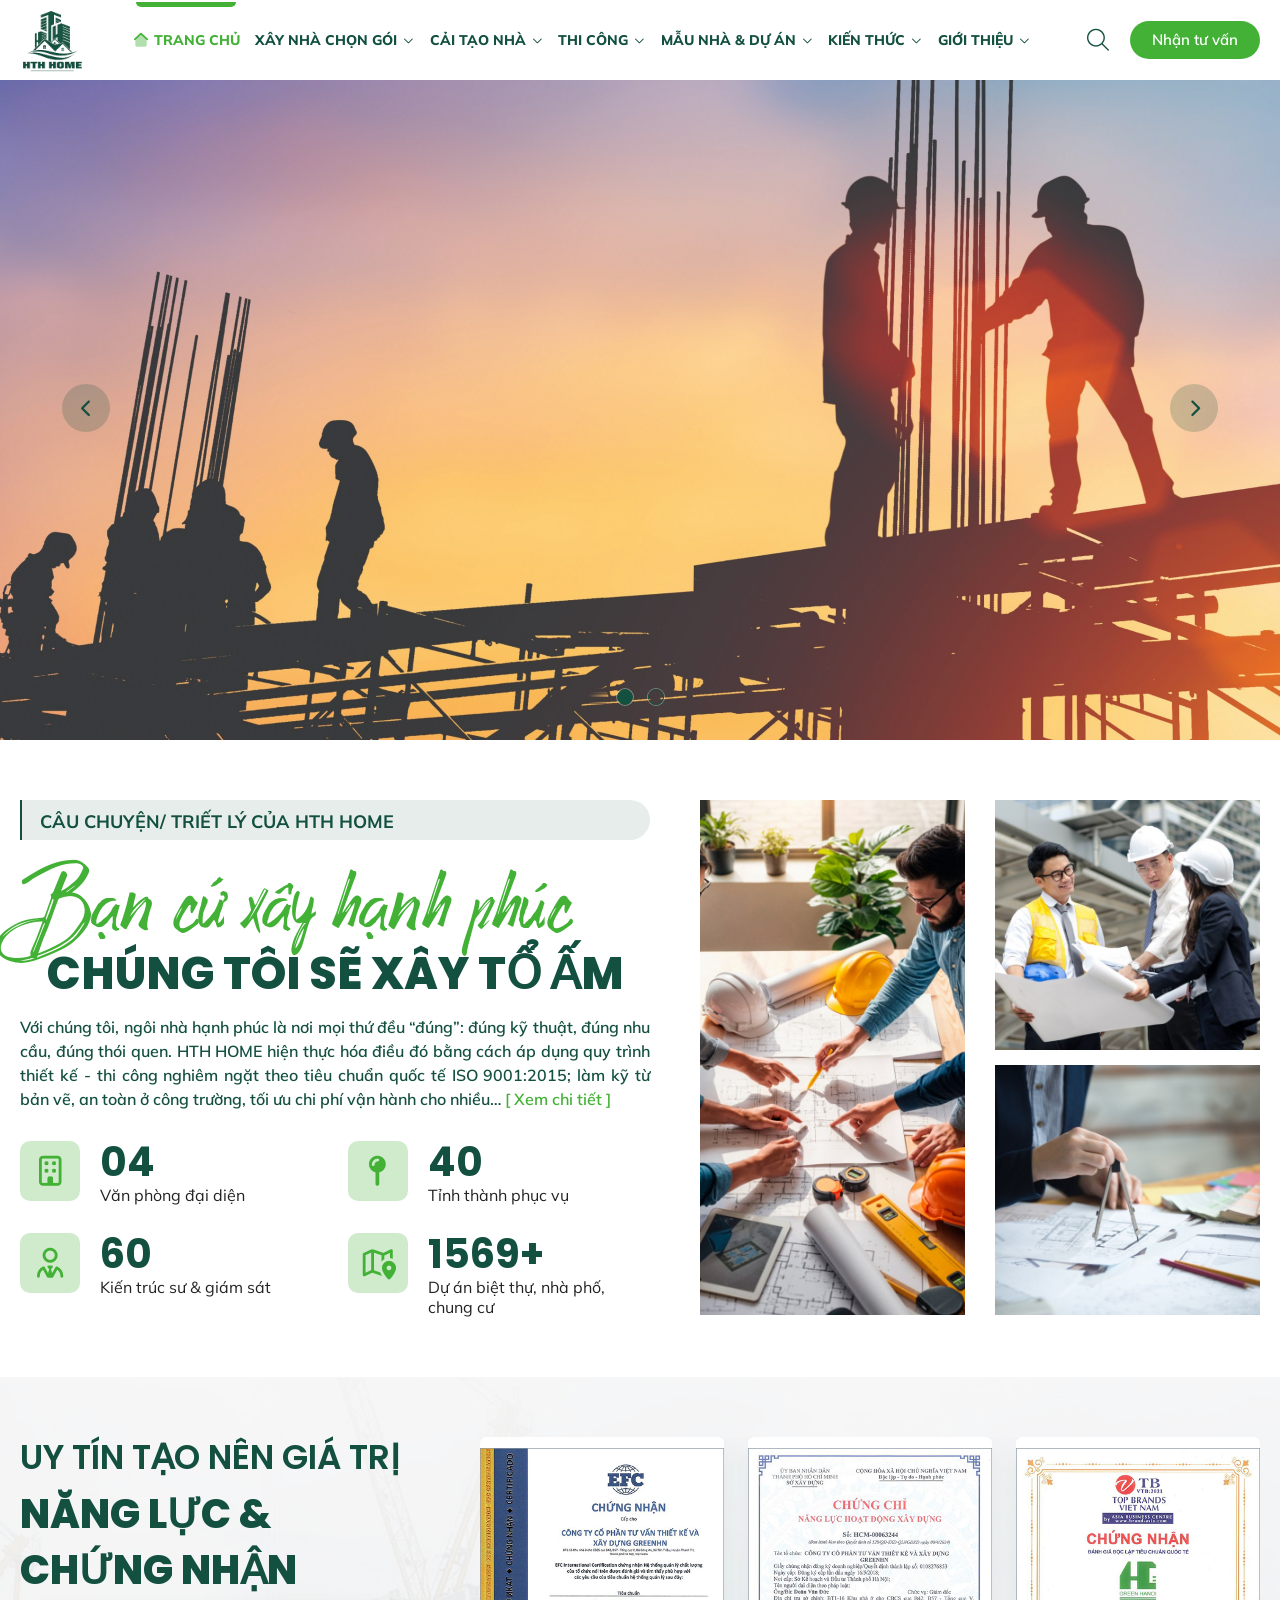
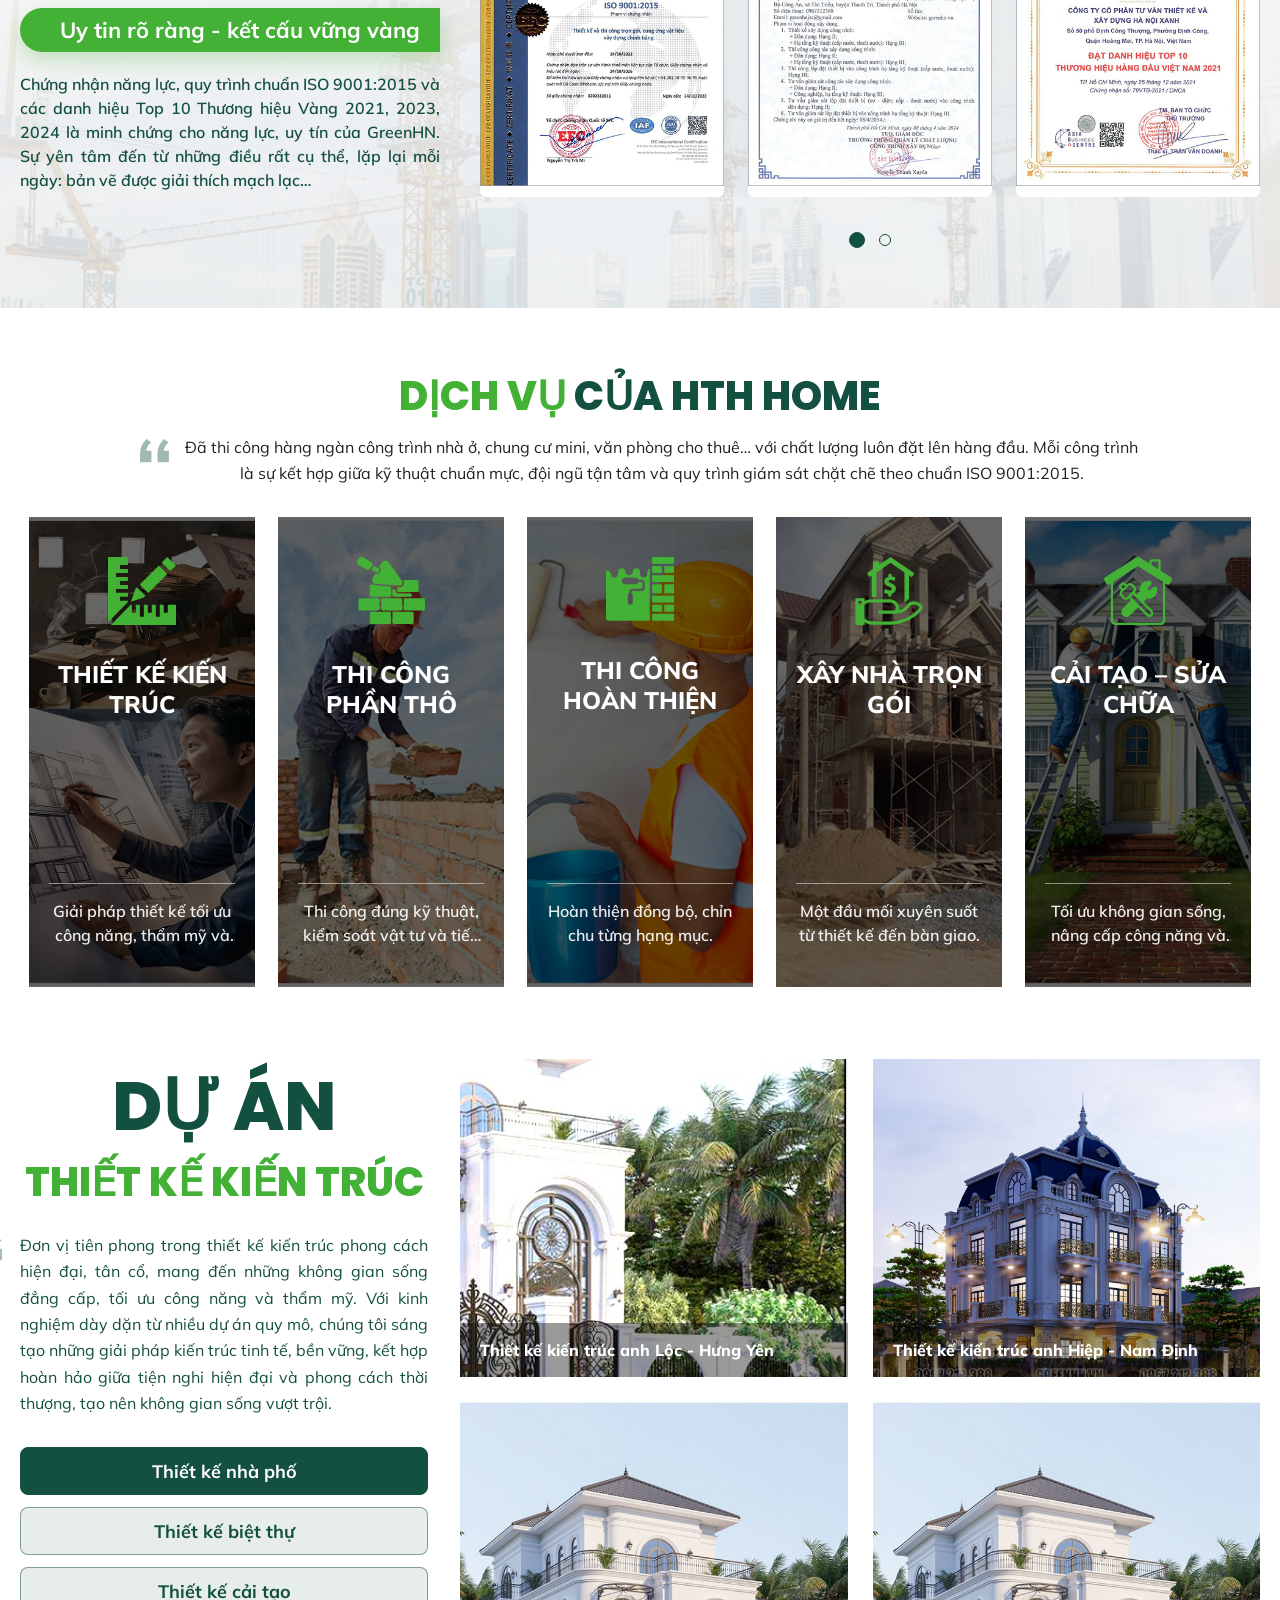
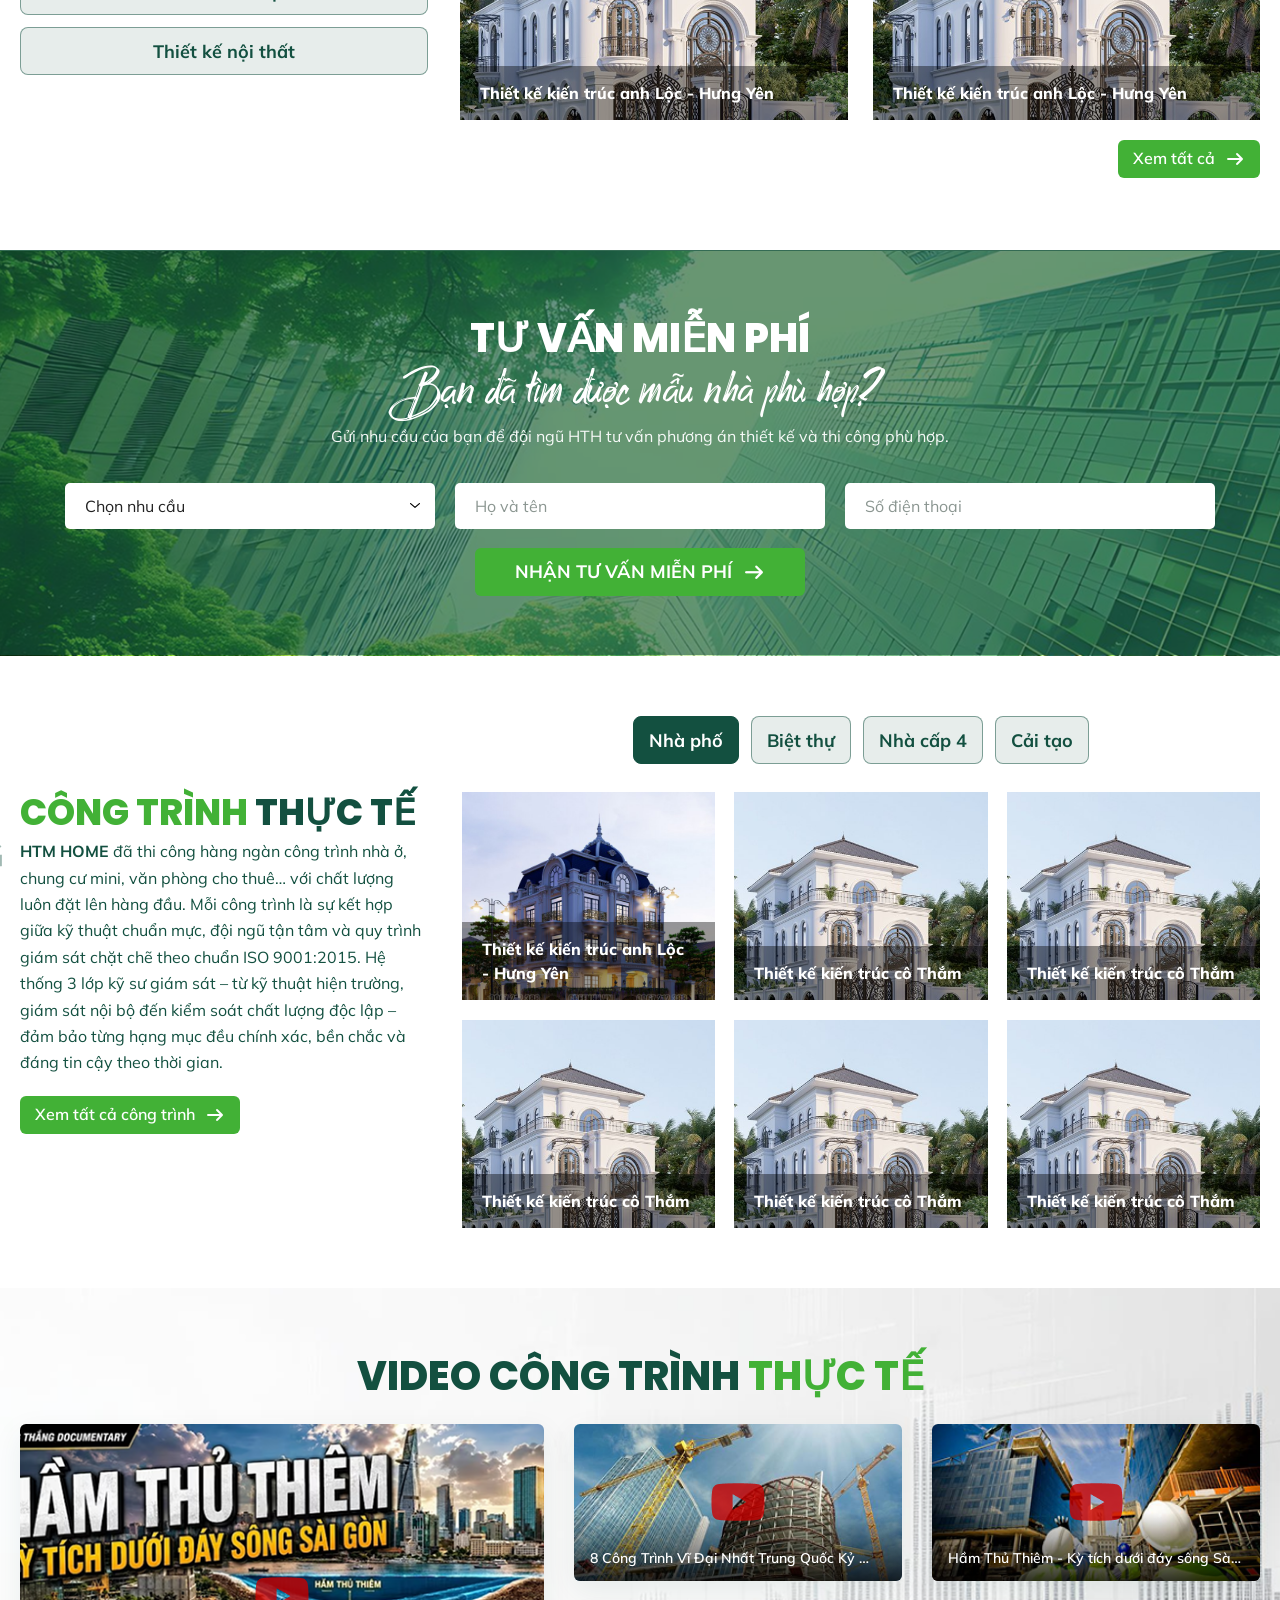
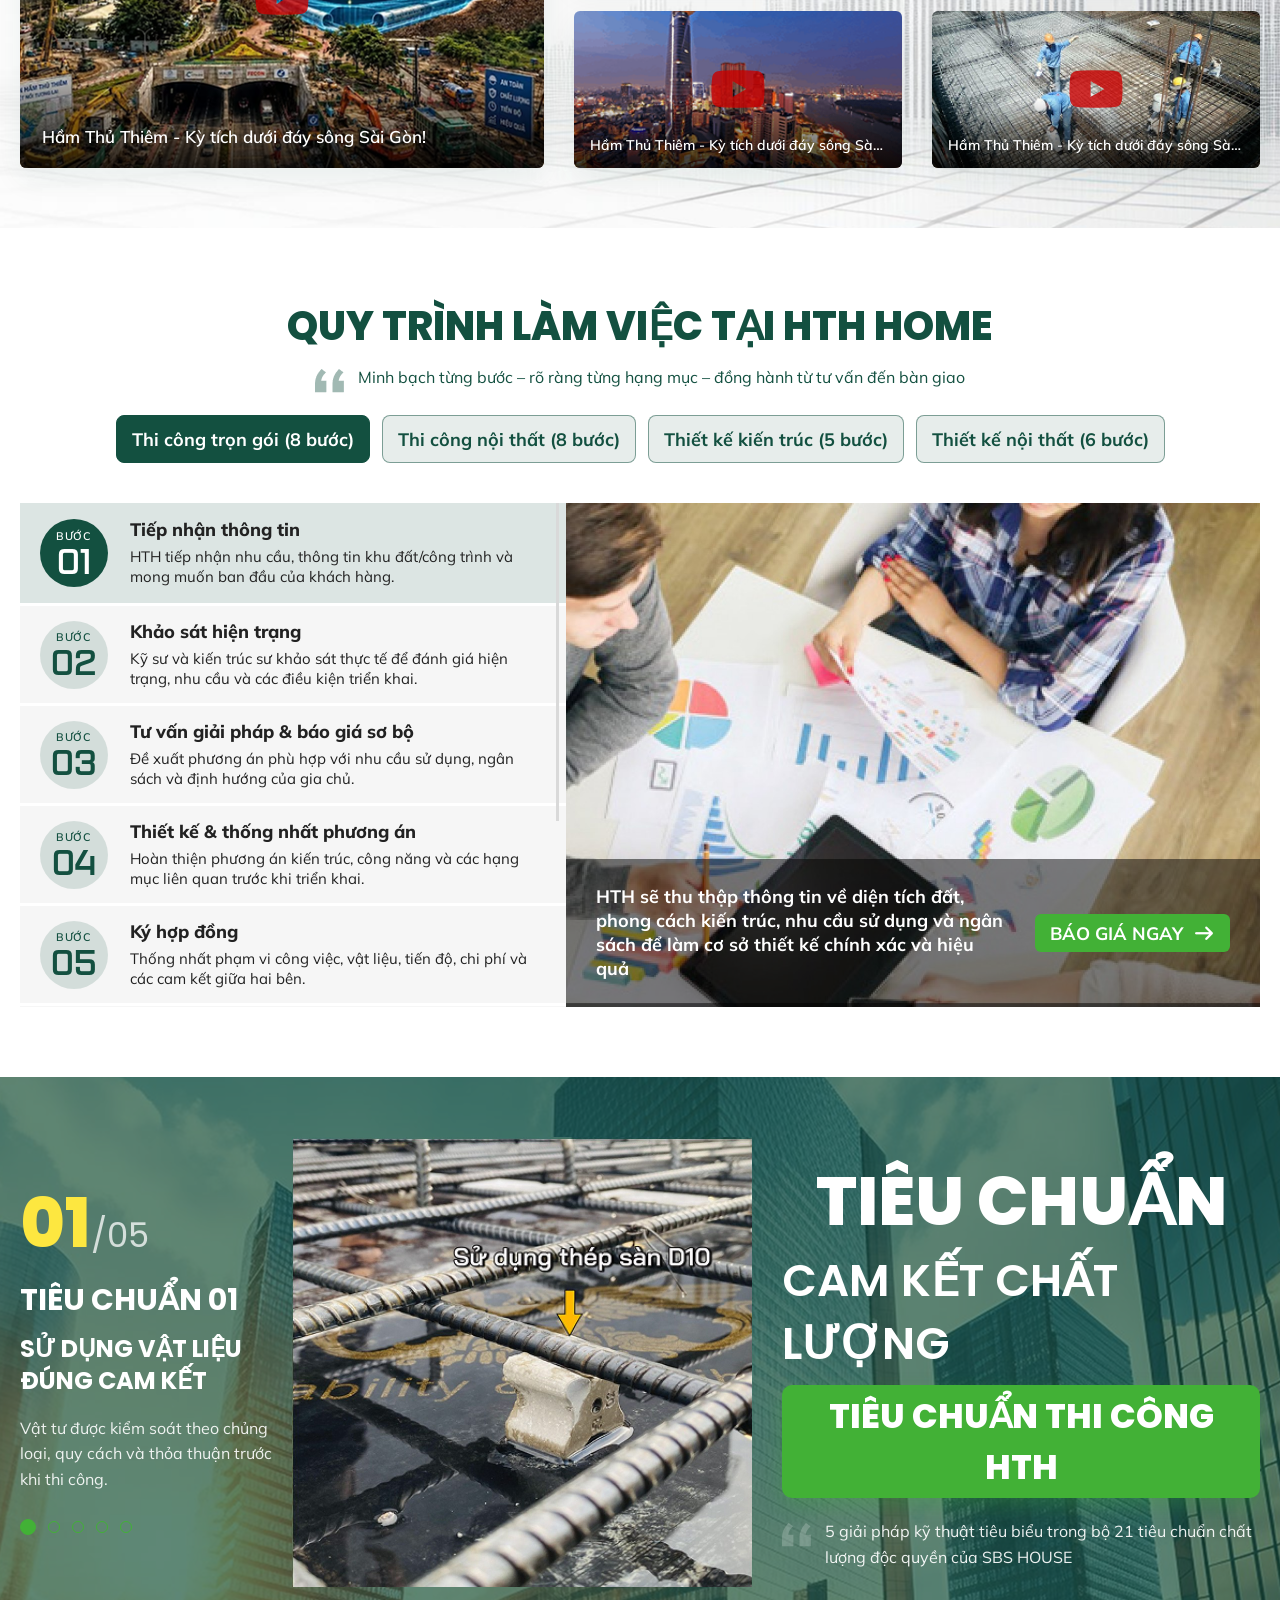
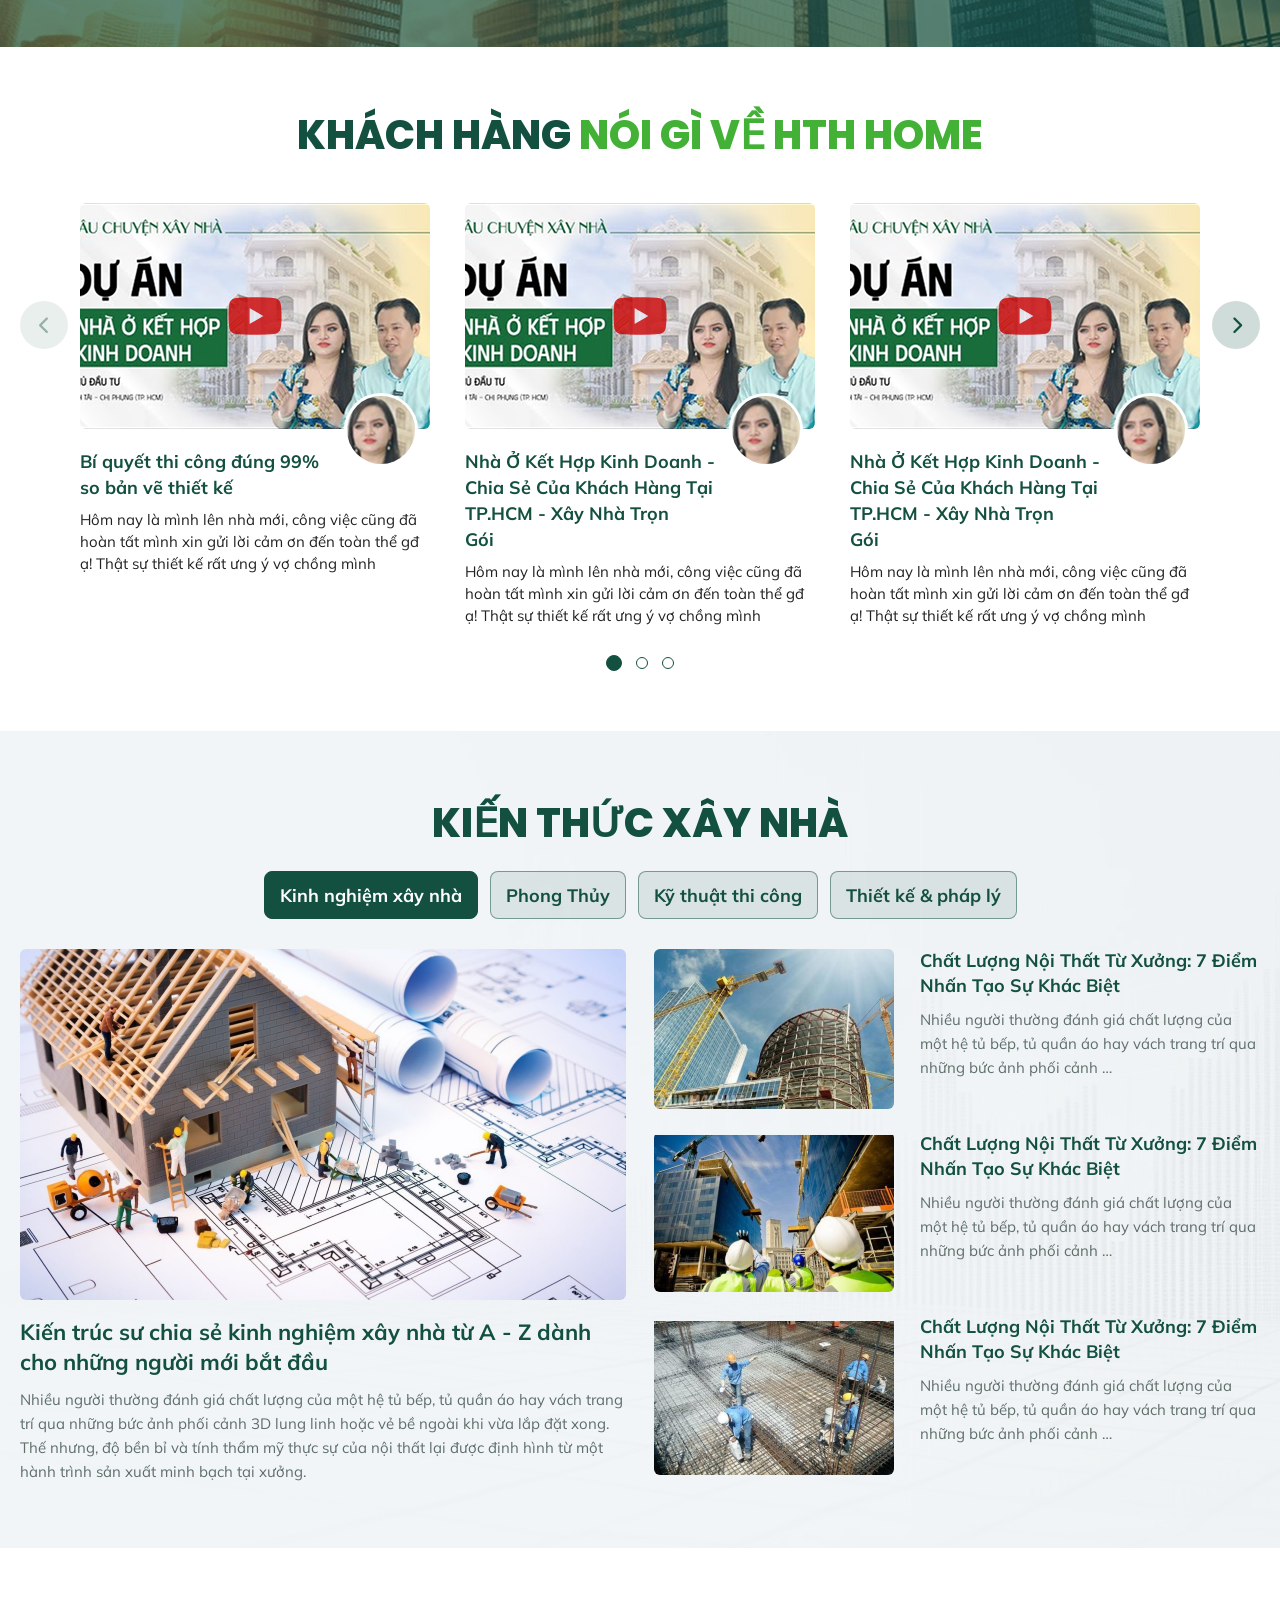
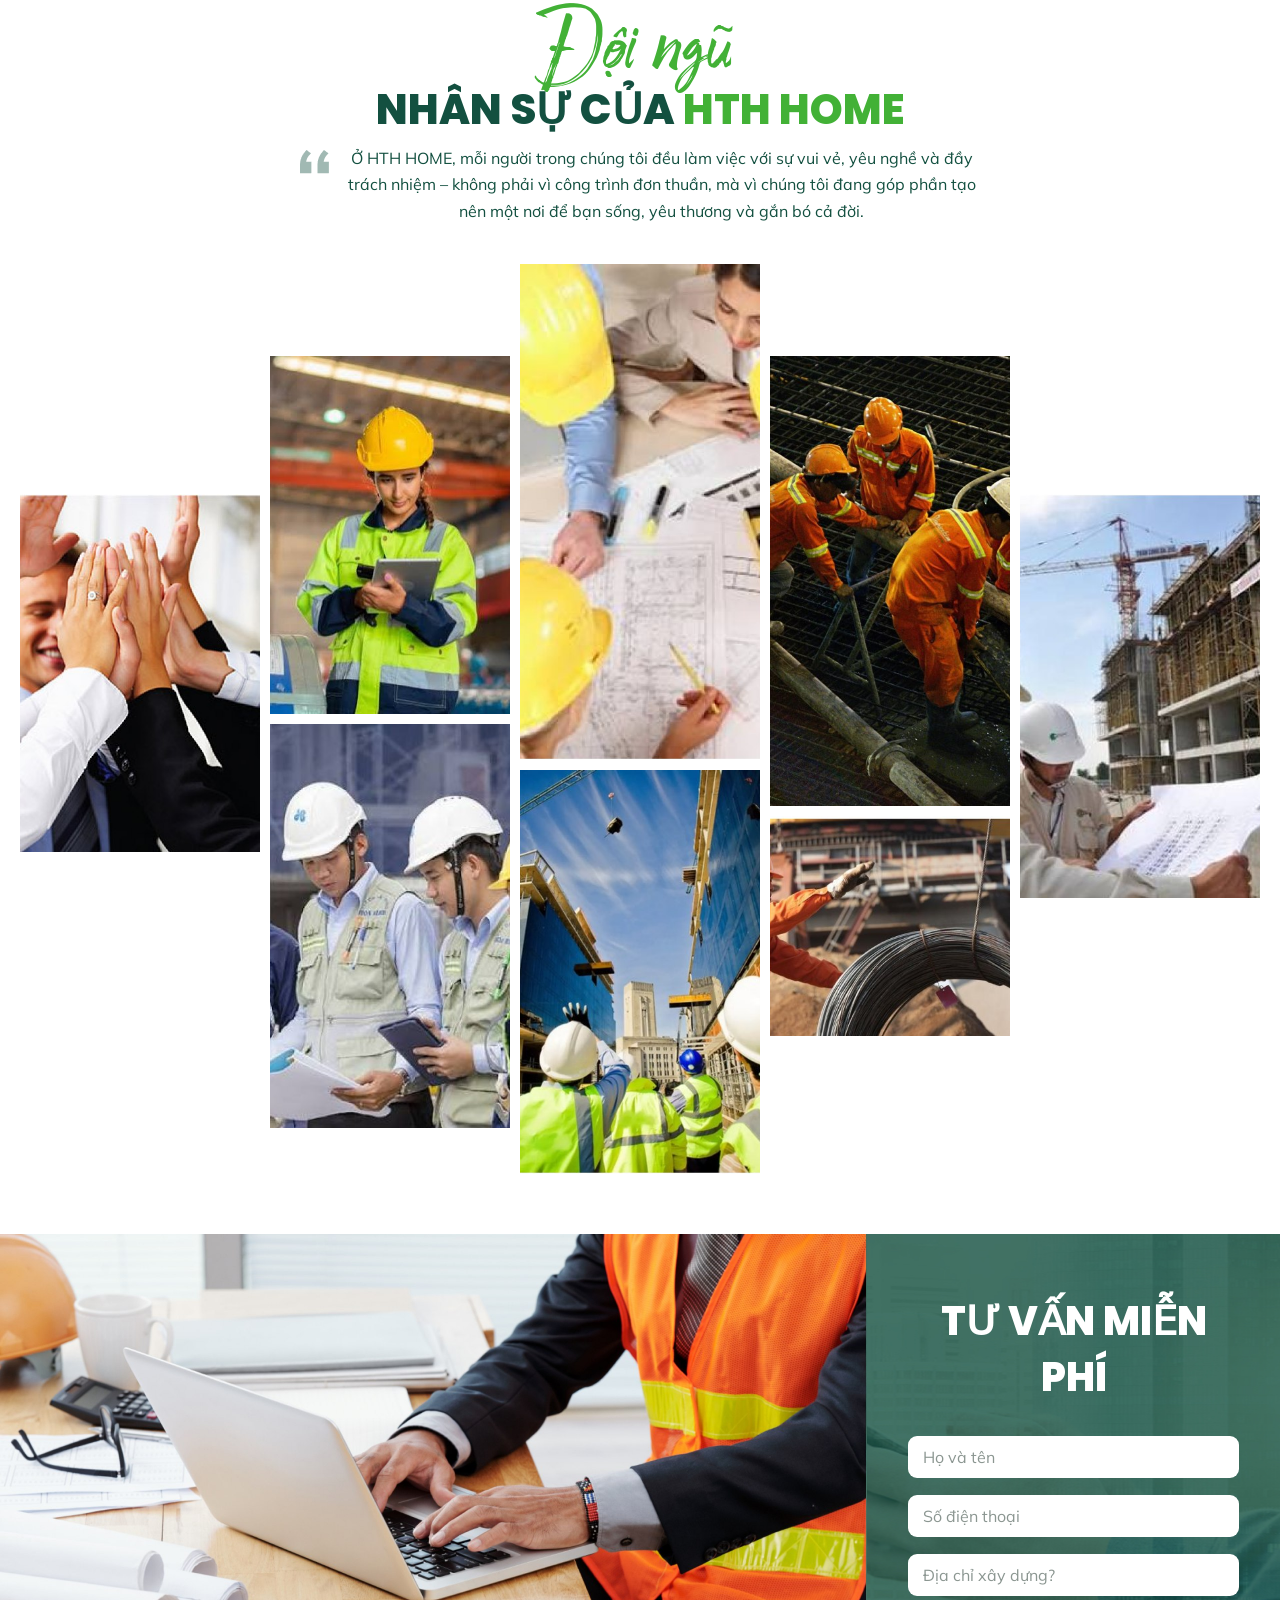
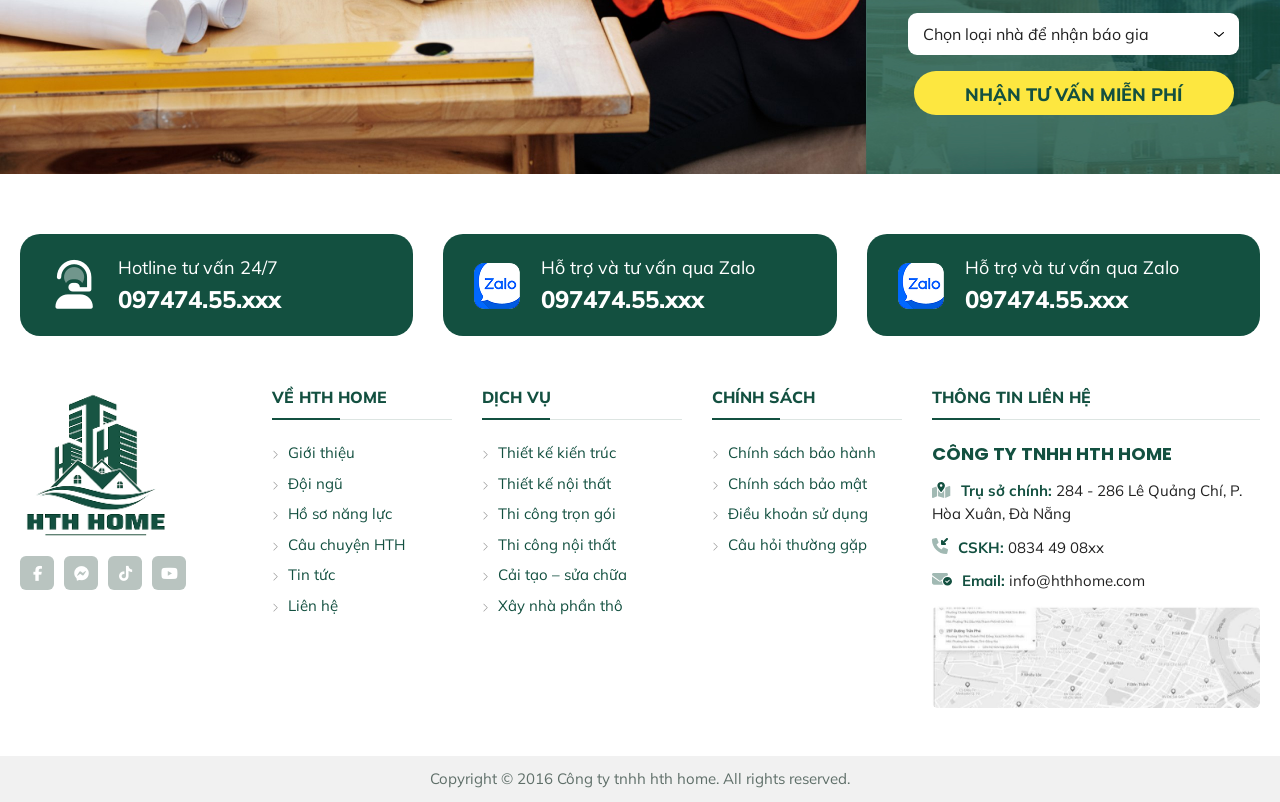
==== index.html @ 75dfacb2 "Giao diện HTH HOME dựng từ thiết kế Figma Trang chủ tĩnh HTML/CSS/JS, 16 section, bám theo file thiế" ====
<!DOCTYPE html>
<html lang="vi">

<head>
    <meta charset="UTF-8">
    <meta name="viewport" content="width=device-width, initial-scale=1">
    <title>HTH HOME - Thiết kế và thi công nhà trọn gói</title>
    <meta name="description"
        content="HTH HOME - Đơn vị thiết kế kiến trúc và thi công xây nhà trọn gói theo tiêu chuẩn ISO 9001:2015.">
    <link rel="icon" href="assets/logos/hth-home-logo.png">
    <link rel="stylesheet" href="assets/vendor/bootstrap/css/bootstrap.min.css">
    <link rel="stylesheet" href="assets/vendor/fontawesome/css/all.min.css">
    <link rel="stylesheet" href="assets/vendor/aos/aos.css">
    <link rel="stylesheet" href="assets/vendor/swiper/swiper-bundle.min.css">
    <link rel="stylesheet" href="assets/css/styles.css">
    <link rel="stylesheet" href="assets/css/responsive.css">
</head>

<body>
    <header class="site-header" id="siteHeader">
        <div class="container-header site-header-inner">
            <a class="site-logo" href="index.html">
                <img src="assets/logos/hth-home-logo.png" alt="HTH HOME" width="162" height="162">
            </a>

            <nav class="main-nav" id="mainNav" aria-label="Điều hướng chính">
                <ul class="main-nav-list">
                    <li class="main-nav-item is-active">
                        <a class="main-nav-link" href="index.html"><i class="fa-duotone fa-solid fa-house-blank"></i>
                            Trang chủ</a>
                    </li>
                    <li class="main-nav-item has-submenu">
                        <a class="main-nav-link" href="#">Xây nhà chọn gói <i class="fa-solid fa-chevron-down"></i></a>
                        <ul class="submenu">
                            <li><a href="#">Xây nhà trọn gói</a></li>
                            <li><a href="#">Xây nhà phần thô</a></li>
                            <li><a href="#">Báo giá xây nhà</a></li>
                        </ul>
                    </li>
                    <li class="main-nav-item has-submenu">
                        <a class="main-nav-link" href="#">Cải tạo nhà <i class="fa-solid fa-chevron-down"></i></a>
                        <ul class="submenu">
                            <li><a href="#">Cải tạo nhà phố</a></li>
                            <li><a href="#">Cải tạo chung cư</a></li>
                            <li><a href="#">Sửa chữa nhà</a></li>
                        </ul>
                    </li>
                    <li class="main-nav-item has-submenu">
                        <a class="main-nav-link" href="#">Thi công <i class="fa-solid fa-chevron-down"></i></a>
                        <ul class="submenu">
                            <li><a href="#">Thi công phần thô</a></li>
                            <li><a href="#">Thi công hoàn thiện</a></li>
                            <li><a href="#">Thi công nội thất</a></li>
                        </ul>
                    </li>
                    <li class="main-nav-item has-submenu">
                        <a class="main-nav-link" href="#">Mẫu nhà &amp; dự án <i
                                class="fa-solid fa-chevron-down"></i></a>
                        <ul class="submenu">
                            <li><a href="#">Mẫu nhà phố</a></li>
                            <li><a href="#">Mẫu biệt thự</a></li>
                            <li><a href="#">Công trình thực tế</a></li>
                        </ul>
                    </li>
                    <li class="main-nav-item has-submenu">
                        <a class="main-nav-link" href="#">Kiến thức <i class="fa-solid fa-chevron-down"></i></a>
                        <ul class="submenu">
                            <li><a href="#">Kinh nghiệm xây nhà</a></li>
                            <li><a href="#">Phong thủy</a></li>
                            <li><a href="#">Kỹ thuật thi công</a></li>
                        </ul>
                    </li>
                    <li class="main-nav-item has-submenu">
                        <a class="main-nav-link" href="#">Giới thiệu <i class="fa-solid fa-chevron-down"></i></a>
                        <ul class="submenu">
                            <li><a href="#">Về HTH HOME</a></li>
                            <li><a href="#">Đội ngũ</a></li>
                            <li><a href="#">Hồ sơ năng lực</a></li>
                        </ul>
                    </li>
                </ul>
            </nav>

            <div class="site-header-actions">
                <button class="header-search" type="button" id="searchToggle" aria-label="Tìm kiếm"
                    aria-expanded="false" aria-controls="headerSearch">
                    <i class="fa-light fa-magnifying-glass"></i>
                    <i class="fa-light fa-xmark"></i>
                </button>
                <a class="button button-primary header-cta" href="#contact">Nhận tư vấn</a>
                <button class="nav-toggle" type="button" id="navToggle" aria-label="Mở menu" aria-expanded="false"
                    aria-controls="mainNav">
                    <span></span><span></span><span></span>
                </button>
            </div>
        </div>

        <div class="header-search-panel" id="headerSearch">
            <form class="search-form container-header" role="search" action="#" method="get">
                <label class="visually-hidden" for="searchKeyword">Từ khoá tìm kiếm</label>
                <input class="form-control search-input" id="searchKeyword" name="q" type="search"
                    placeholder="Tìm mẫu nhà, dịch vụ, bài viết…" autocomplete="off">
                <button class="button button-primary search-submit" type="submit">
                    <i class="fa-sharp fa-light fa-magnifying-glass"></i>Tìm kiếm
                </button>
            </form>
        </div>
    </header>

    <main>

        <section class="section-full hero-section">
            <div class="swiper hero-slider" id="heroSlider">
                <div class="swiper-wrapper">
                    <div class="swiper-slide">
                        <img class="hero-image" src="assets/images/hero-slide-01.jpg"
                            alt="Công trường xây dựng HTH HOME">
                    </div>
                    <div class="swiper-slide">
                        <img class="hero-image" src="assets/images/hero-slide-02.jpg"
                            alt="Công trình cao tầng do HTH HOME thi công" loading="lazy">
                    </div>
                </div>
                <button class="slider-arrow slider-arrow-prev hero-arrow-prev" type="button" aria-label="Slide trước"><i
                        class="fa-solid fa-chevron-left"></i></button>
                <button class="slider-arrow slider-arrow-next hero-arrow-next" type="button" aria-label="Slide sau"><i
                        class="fa-solid fa-chevron-right"></i></button>
                <div class="swiper-pagination hero-pagination"></div>
            </div>
        </section>

        <section class="section story-section">
            <div class="container-custom">
                <div class="story-layout">
                    <div class="story-content">
                        <p class="section-tag" data-aos="fade-up">Câu chuyện/ Triết lý của HTH HOME</p>
                        <h2 class="story-title" data-aos="fade-up">
                            <span class="script-title">Bạn cứ xây hạnh phúc</span>
                            <span class="display-title">Chúng tôi sẽ xây tổ ấm</span>
                        </h2>
                        <p class="story-description" data-aos="fade-up">
                            Với chúng tôi, ngôi nhà hạnh phúc là nơi mọi thứ đều “đúng”: đúng kỹ thuật, đúng nhu cầu,
                            đúng thói quen.
                            HTH HOME hiện thực hóa điều đó bằng cách áp dụng quy trình thiết kế - thi công nghiêm ngặt
                            theo tiêu chuẩn
                            quốc tế ISO 9001:2015; làm kỹ từ bản vẽ, an toàn ở công trường, tối ưu chi phí vận hành cho
                            nhiều…
                            <a class="text-link" href="#">[ Xem chi tiết ]</a>
                        </p>

                        <ul class="stats-grid" data-aos="fade-up">
                            <li class="stat-item">
                                <span class="stat-icon"><i class="fa-regular fa-building"></i></span>
                                <span class="stat-body">
                                    <span class="stat-number" data-count-to="4" data-count-pad="2">04</span>
                                    <span class="stat-label">Văn phòng đại diện</span>
                                </span>
                            </li>
                            <li class="stat-item">
                                <span class="stat-icon"><i class="fa-solid fa-map-pin"></i></span>
                                <span class="stat-body">
                                    <span class="stat-number" data-count-to="40">40</span>
                                    <span class="stat-label">Tỉnh thành phục vụ</span>
                                </span>
                            </li>
                            <li class="stat-item">
                                <span class="stat-icon"><i class="fa-regular fa-user-tie"></i></span>
                                <span class="stat-body">
                                    <span class="stat-number" data-count-to="60">60</span>
                                    <span class="stat-label">Kiến trúc sư &amp; giám sát</span>
                                </span>
                            </li>
                            <li class="stat-item">
                                <span class="stat-icon"><i class="fa-regular fa-map-location-dot"></i></span>
                                <span class="stat-body">
                                    <span class="stat-number" data-count-to="1569" data-count-suffix="+">1569+</span>
                                    <span class="stat-label">Dự án biệt thự, nhà phố, chung cư</span>
                                </span>
                            </li>
                        </ul>
                    </div>

                    <div class="story-gallery" data-aos="fade-left">
                        <figure class="story-figure story-figure-tall">
                            <img src="assets/images/story-design-consultation.jpg"
                                alt="Kiến trúc sư tư vấn phương án thiết kế" loading="lazy">
                        </figure>
                        <figure class="story-figure">
                            <img src="assets/images/story-engineer-meeting.jpg"
                                alt="Đội ngũ kỹ sư trao đổi hồ sơ công trình" loading="lazy">
                        </figure>
                        <figure class="story-figure">
                            <img src="assets/images/story-site-inspection.jpg"
                                alt="Kỹ sư kiểm tra bản vẽ tại công trường" loading="lazy">
                        </figure>
                    </div>
                </div>
            </div>
        </section>

        <section class="section-full certification-section">
            <div class="container-custom">
                <div class="certification-layout">
                    <div class="certification-content">
                        <p class="section-overline" data-aos="fade-up">Uy tín tạo nên giá trị</p>
                        <h2 class="section-title" data-aos="fade-up">Năng lực &amp;<br>Chứng nhận</h2>
                        <p class="badge-pill" data-aos="fade-up">Uy tin rõ ràng - kết cấu vững vàng</p>
                        <p class="certification-description" data-aos="fade-up">
                            Chứng nhận năng lực, quy trình chuẩn ISO 9001:2015 và các danh hiệu Top 10 Thương hiệu Vàng
                            2021,
                            2023, 2024 là minh chứng cho năng lực, uy tín của GreenHN. Sự yên tâm đến từ những điều rất
                            cụ thể,
                            lặp lại mỗi ngày: bản vẽ được giải thích mạch lạc…
                        </p>
                    </div>

                    <div class="certification-slider-wrap" data-aos="fade-up">
                        <div class="swiper certification-slider" id="certificationSlider">
                            <div class="swiper-wrapper">
                                <div class="swiper-slide">
                                    <figure class="certificate-figure"><img
                                            src="assets/images/certificate-01.jpg" alt="Chứng nhận ISO 9001:2015"
                                            loading="lazy"></figure>
                                </div>
                                <div class="swiper-slide">
                                    <figure class="certificate-figure"><img
                                            src="assets/images/certificate-02.jpg"
                                            alt="Giấy chứng nhận đăng ký doanh nghiệp" loading="lazy"></figure>
                                </div>
                                <div class="swiper-slide">
                                    <figure class="certificate-figure"><img
                                            src="assets/images/certificate-03.jpg"
                                            alt="Chứng nhận Top 10 Thương hiệu hàng đầu Việt Nam" loading="lazy">
                                    </figure>
                                </div>
                                <div class="swiper-slide">
                                    <figure class="certificate-figure"><img
                                            src="assets/images/certificate-04.jpg"
                                            alt="Chứng nhận dịch vụ chất lượng vàng" loading="lazy"></figure>
                                </div>
                            </div>
                        </div>
                        <div class="swiper-pagination certification-pagination"></div>
                    </div>
                </div>
            </div>
        </section>

        <section class="section services-section">
            <div class="container-custom">
                <h2 class="section-title section-title-center" data-aos="fade-up">
                    <span class="highlight">Dịch vụ</span> của HTH HOME
                </h2>
                <blockquote class="section-quote section-quote-center" data-aos="fade-up">
                    Đã thi công hàng ngàn công trình nhà ở, chung cư mini, văn phòng cho thuê… với chất lượng luôn đặt
                    lên hàng đầu.
                    Mỗi công trình là sự kết hợp giữa kỹ thuật chuẩn mực, đội ngũ tận tâm và quy trình giám sát chặt chẽ
                    theo chuẩn ISO 9001:2015.
                </blockquote>
            </div>

            <div class="services-grid">
                <article class="service-card" data-aos="fade-up" data-aos-delay="0">
                    <img class="service-image" src="assets/images/service-architecture-design.jpg" alt=""
                        loading="lazy">
                    <img class="service-icon" src="assets/icons/icon-architecture-design.svg" alt="" width="68"
                        height="68" loading="lazy">
                    <h3 class="service-title">Thiết kế kiến trúc</h3>
                    <p class="service-description">Giải pháp thiết kế tối ưu công năng, thẩm mỹ và ngân sách.</p>
                    <a class="button button-primary service-link" href="#">Xem chi tiết <i
                            class="fa-solid fa-arrow-right"></i></a>
                </article>
                <article class="service-card" data-aos="fade-up" data-aos-delay="80">
                    <img class="service-image" src="assets/images/service-rough-construction.jpg" alt=""
                        loading="lazy">
                    <img class="service-icon" src="assets/icons/icon-rough-construction.svg" alt="" width="68"
                        height="68" loading="lazy">
                    <h3 class="service-title">Thi công phần thô</h3>
                    <p class="service-description">Thi công đúng kỹ thuật, kiểm soát vật tư và tiến độ.</p>
                    <a class="button button-primary service-link" href="#">Xem chi tiết <i
                            class="fa-solid fa-arrow-right"></i></a>
                </article>
                <article class="service-card" data-aos="fade-up" data-aos-delay="160">
                    <img class="service-image" src="assets/images/service-finishing-construction.jpg" alt=""
                        loading="lazy">
                    <img class="service-icon" src="assets/icons/icon-finishing-construction.svg" alt=""
                        width="68" height="64" loading="lazy">
                    <h3 class="service-title">Thi công hoàn thiện</h3>
                    <p class="service-description">Hoàn thiện đồng bộ, chỉn chu từng hạng mục.</p>
                    <a class="button button-primary service-link" href="#">Xem chi tiết <i
                            class="fa-solid fa-arrow-right"></i></a>
                </article>
                <article class="service-card" data-aos="fade-up" data-aos-delay="240">
                    <img class="service-image" src="assets/images/service-turnkey-construction.jpg" alt=""
                        loading="lazy">
                    <img class="service-icon" src="assets/icons/icon-turnkey-construction.svg" alt="" width="68"
                        height="68" loading="lazy">
                    <h3 class="service-title">Xây nhà trọn gói</h3>
                    <p class="service-description">Một đầu mối xuyên suốt từ thiết kế đến bàn giao.</p>
                    <a class="button button-primary service-link" href="#">Xem chi tiết <i
                            class="fa-solid fa-arrow-right"></i></a>
                </article>
                <article class="service-card" data-aos="fade-up" data-aos-delay="320">
                    <img class="service-image" src="assets/images/service-renovation.jpg" alt="" loading="lazy">
                    <img class="service-icon" src="assets/icons/icon-renovation.svg" alt="" width="68"
                        height="68" loading="lazy">
                    <h3 class="service-title">Cải tạo – sửa chữa</h3>
                    <p class="service-description">Tối ưu không gian sống, nâng cấp công năng và diện mạo ngôi nhà. Tối
                        ưu không gian sống, nâng cấp công năng và diện mạo ngôi nhà. Tối ưu không gian sống, nâng cấp
                        công năng và diện mạo ngôi nhà.</p>
                    <a class="button button-primary service-link" href="#">Xem chi tiết <i
                            class="fa-solid fa-arrow-right"></i></a>
                </article>
            </div>
        </section>

        <section class="section projects-section">
            <div class="container-custom">
                <div class="split-layout">
                    <div class="split-content">
                        <h2 class="section-title" data-aos="fade-up">
                            <span class="display-title">Dự án</span>
                            <span class="highlight">Thiết kế kiến trúc</span>
                        </h2>
                        <blockquote class="section-quote" data-aos="fade-up">
                            Đơn vị tiên phong trong thiết kế kiến trúc phong cách hiện đại, tân cổ, mang đến những không
                            gian sống
                            đẳng cấp, tối ưu công năng và thẩm mỹ. Với kinh nghiệm dày dặn từ nhiều dự án quy mô, chúng
                            tôi sáng tạo
                            những giải pháp kiến trúc tinh tế, bền vững, kết hợp hoàn hảo giữa tiện nghi hiện đại và
                            phong cách thời
                            thượng, tạo nên không gian sống vượt trội.
                        </blockquote>
                        <div class="filter-list filter-list-stacked" data-aos="fade-up">
                            <button class="filter-button is-active" type="button">Thiết kế nhà phố</button>
                            <button class="filter-button" type="button">Thiết kế biệt thự</button>
                            <button class="filter-button" type="button">Thiết kế cải tạo</button>
                            <button class="filter-button" type="button">Thiết kế nội thất</button>
                        </div>
                    </div>

                    <div class="split-media">
                        <div class="project-grid">
                            <article class="project-card" data-aos="fade-up">
                                <img class="project-card-image" src="assets/images/project-featured.jpg"
                                    alt="Thiết kế kiến trúc anh Lộc - Hưng Yên" loading="lazy">
                                <span class="project-card-caption">Thiết kế kiến trúc anh Lộc - Hưng Yên</span>
                                <div class="project-card-info">
                                    <h3 class="project-card-title">Thiết kế kiến trúc anh Lộc - Hưng Yên</h3>
                                    <dl class="project-meta">
                                        <div class="project-meta-row">
                                            <dt>Mã dự án:</dt>
                                            <dd>HNX 35</dd>
                                        </div>
                                        <div class="project-meta-row">
                                            <dt>Địa chỉ:</dt>
                                            <dd>Hà Nội</dd>
                                        </div>
                                        <div class="project-meta-row">
                                            <dt>Chủ đầu tư:</dt>
                                            <dd>Cô Thắm</dd>
                                        </div>
                                        <div class="project-meta-row">
                                            <dt>Quy mô:</dt>
                                            <dd>2 tầng + Tum</dd>
                                        </div>
                                    </dl>
                                    <a class="button button-primary" href="#">Xem chi tiết <i
                                            class="fa-solid fa-arrow-right"></i></a>
                                </div>
                            </article>
                            <article class="project-card" data-aos="fade-up" data-aos-delay="80">
                                <img class="project-card-image" src="assets/images/project-01.jpg"
                                    alt="Thiết kế kiến trúc anh Hiệp - Nam Định" loading="lazy">
                                <span class="project-card-caption">Thiết kế kiến trúc anh Hiệp - Nam Định</span>
                                <div class="project-card-info">
                                    <h3 class="project-card-title">Thiết kế kiến trúc anh Hiệp - Nam Định</h3>
                                    <dl class="project-meta">
                                        <div class="project-meta-row">
                                            <dt>Mã dự án:</dt>
                                            <dd>HNX 35</dd>
                                        </div>
                                        <div class="project-meta-row">
                                            <dt>Địa chỉ:</dt>
                                            <dd>Hà Nội</dd>
                                        </div>
                                        <div class="project-meta-row">
                                            <dt>Chủ đầu tư:</dt>
                                            <dd>Cô Thắm</dd>
                                        </div>
                                        <div class="project-meta-row">
                                            <dt>Quy mô:</dt>
                                            <dd>2 tầng + Tum</dd>
                                        </div>
                                    </dl>
                                    <a class="button button-primary" href="#">Xem chi tiết <i
                                            class="fa-solid fa-arrow-right"></i></a>
                                </div>
                            </article>
                            <article class="project-card" data-aos="fade-up" data-aos-delay="160">
                                <img class="project-card-image" src="assets/images/project-02.jpg"
                                    alt="Thiết kế kiến trúc anh Lộc - Hưng Yên" loading="lazy">
                                <span class="project-card-caption">Thiết kế kiến trúc anh Lộc - Hưng Yên</span>
                                <div class="project-card-info">
                                    <h3 class="project-card-title">Thiết kế kiến trúc anh Lộc - Hưng Yên</h3>
                                    <dl class="project-meta">
                                        <div class="project-meta-row">
                                            <dt>Mã dự án:</dt>
                                            <dd>HNX 35</dd>
                                        </div>
                                        <div class="project-meta-row">
                                            <dt>Địa chỉ:</dt>
                                            <dd>Hà Nội</dd>
                                        </div>
                                        <div class="project-meta-row">
                                            <dt>Chủ đầu tư:</dt>
                                            <dd>Cô Thắm</dd>
                                        </div>
                                        <div class="project-meta-row">
                                            <dt>Quy mô:</dt>
                                            <dd>2 tầng + Tum</dd>
                                        </div>
                                    </dl>
                                    <a class="button button-primary" href="#">Xem chi tiết <i
                                            class="fa-solid fa-arrow-right"></i></a>
                                </div>
                            </article>
                            <article class="project-card" data-aos="fade-up" data-aos-delay="240">
                                <img class="project-card-image" src="assets/images/project-03.jpg"
                                    alt="Thiết kế kiến trúc anh Lộc - Hưng Yên" loading="lazy">
                                <span class="project-card-caption">Thiết kế kiến trúc anh Lộc - Hưng Yên</span>
                                <div class="project-card-info">
                                    <h3 class="project-card-title">Thiết kế kiến trúc anh Lộc - Hưng Yên</h3>
                                    <dl class="project-meta">
                                        <div class="project-meta-row">
                                            <dt>Mã dự án:</dt>
                                            <dd>HNX 35</dd>
                                        </div>
                                        <div class="project-meta-row">
                                            <dt>Địa chỉ:</dt>
                                            <dd>Hà Nội</dd>
                                        </div>
                                        <div class="project-meta-row">
                                            <dt>Chủ đầu tư:</dt>
                                            <dd>Cô Thắm</dd>
                                        </div>
                                        <div class="project-meta-row">
                                            <dt>Quy mô:</dt>
                                            <dd>2 tầng + Tum</dd>
                                        </div>
                                    </dl>
                                    <a class="button button-primary" href="#">Xem chi tiết <i
                                            class="fa-solid fa-arrow-right"></i></a>
                                </div>
                            </article>
                        </div>

                        <div class="section-action">
                            <a class="button button-primary" href="#">Xem tất cả <i
                                    class="fa-solid fa-arrow-right"></i></a>
                        </div>
                    </div>
                </div>
            </div>
        </section>

        <section class="section-full consultation-section">
            <div class="container-custom">
                <h2 class="section-title section-title-center section-title-light" data-aos="fade-up">Tư vấn miễn phí
                </h2>
                <p class="script-title script-title-light script-title-center" data-aos="fade-up">Bạn đã tìm được mẫu
                    nhà phù hợp?</p>
                <p class="consultation-description" data-aos="fade-up">Gửi nhu cầu của bạn để đội ngũ HTH tư vấn phương
                    án thiết kế và thi công phù hợp.</p>

                <form class="consultation-form" data-aos="fade-up">
                    <div class="form-field">
                        <label class="visually-hidden" for="consultationNeed">Chọn nhu cầu</label>
                        <select class="form-control" id="consultationNeed" name="need">
                            <option value="">Chọn nhu cầu</option>
                            <option value="thiet-ke-kien-truc">Thiết kế kiến trúc</option>
                            <option value="xay-nha-tron-goi">Xây nhà trọn gói</option>
                            <option value="thi-cong-noi-that">Thi công nội thất</option>
                            <option value="cai-tao-sua-chua">Cải tạo – sửa chữa</option>
                        </select>
                    </div>
                    <div class="form-field">
                        <label class="visually-hidden" for="consultationName">Họ và tên</label>
                        <input class="form-control" id="consultationName" name="name" type="text"
                            placeholder="Họ và tên" required>
                    </div>
                    <div class="form-field">
                        <label class="visually-hidden" for="consultationPhone">Số điện thoại</label>
                        <input class="form-control" id="consultationPhone" name="phone" type="tel"
                            placeholder="Số điện thoại" required>
                    </div>
                    <button class="button button-primary consultation-submit" type="submit">Nhận tư vấn miễn phí <i
                            class="fa-solid fa-arrow-right"></i></button>
                </form>
            </div>
        </section>

        <section class="section works-section">
            <div class="container-custom">
                <div class="split-layout">
                    <div class="split-content">
                        <h2 class="section-title" data-aos="fade-up">
                            <span class="highlight">Công trình</span> thực tế
                        </h2>
                        <blockquote class="section-quote" data-aos="fade-up">
                            <strong>HTM HOME</strong> đã thi công hàng ngàn công trình nhà ở, chung cư mini, văn phòng
                            cho thuê…
                            với chất lượng luôn đặt lên hàng đầu. Mỗi công trình là sự kết hợp giữa kỹ thuật chuẩn mực,
                            đội ngũ tận
                            tâm và quy trình giám sát chặt chẽ theo chuẩn ISO 9001:2015. Hệ thống 3 lớp kỹ sư giám sát –
                            từ kỹ thuật
                            hiện trường, giám sát nội bộ đến kiểm soát chất lượng độc lập – đảm bảo từng hạng mục đều
                            chính xác,
                            bền chắc và đáng tin cậy theo thời gian.
                        </blockquote>
                        <a class="button button-primary" href="#" data-aos="fade-up">Xem tất cả công trình <i
                                class="fa-solid fa-arrow-right"></i></a>
                    </div>

                    <div class="split-media">
                        <div class="filter-list filter-list-above" data-aos="fade-up">
                            <button class="filter-button is-active" type="button">Nhà phố</button>
                            <button class="filter-button" type="button">Biệt thự</button>
                            <button class="filter-button" type="button">Nhà cấp 4</button>
                            <button class="filter-button" type="button">Cải tạo</button>
                        </div>

                        <div class="work-grid">
                            <article class="project-card" data-aos="fade-up">
                                <img class="project-card-image" src="assets/images/project-01.jpg"
                                    alt="Thiết kế kiến trúc anh Lộc - Hưng Yên" loading="lazy">
                                <span class="project-card-caption">Thiết kế kiến trúc anh Lộc - Hưng Yên</span>
                                <div class="project-card-info">
                                    <h3 class="project-card-title">Thiết kế kiến trúc anh Lộc - Hưng Yên</h3>
                                    <p class="project-card-address">Địa chỉ: Hà Nội</p>
                                    <a class="button button-primary" href="#">Xem chi tiết <i
                                            class="fa-solid fa-arrow-right"></i></a>
                                </div>
                            </article>
                            <article class="project-card" data-aos="fade-up" data-aos-delay="60">
                                <img class="project-card-image" src="assets/images/work-01.jpg"
                                    alt="Thiết kế kiến trúc cô Thắm" loading="lazy">
                                <span class="project-card-caption">Thiết kế kiến trúc cô Thắm</span>
                                <div class="project-card-info">
                                    <h3 class="project-card-title">Thiết kế kiến trúc cô Thắm</h3>
                                    <p class="project-card-address">Địa chỉ: Hà Nội</p>
                                    <a class="button button-primary" href="#">Xem chi tiết <i
                                            class="fa-solid fa-arrow-right"></i></a>
                                </div>
                            </article>
                            <article class="project-card" data-aos="fade-up" data-aos-delay="120">
                                <img class="project-card-image" src="assets/images/work-02.jpg"
                                    alt="Thiết kế kiến trúc cô Thắm" loading="lazy">
                                <span class="project-card-caption">Thiết kế kiến trúc cô Thắm</span>
                                <div class="project-card-info">
                                    <h3 class="project-card-title">Thiết kế kiến trúc cô Thắm</h3>
                                    <p class="project-card-address">Địa chỉ: Hà Nội</p>
                                    <a class="button button-primary" href="#">Xem chi tiết <i
                                            class="fa-solid fa-arrow-right"></i></a>
                                </div>
                            </article>
                            <article class="project-card" data-aos="fade-up" data-aos-delay="180">
                                <img class="project-card-image" src="assets/images/work-03.jpg"
                                    alt="Thiết kế kiến trúc cô Thắm" loading="lazy">
                                <span class="project-card-caption">Thiết kế kiến trúc cô Thắm</span>
                                <div class="project-card-info">
                                    <h3 class="project-card-title">Thiết kế kiến trúc cô Thắm</h3>
                                    <p class="project-card-address">Địa chỉ: Hà Nội</p>
                                    <a class="button button-primary" href="#">Xem chi tiết <i
                                            class="fa-solid fa-arrow-right"></i></a>
                                </div>
                            </article>
                            <article class="project-card" data-aos="fade-up" data-aos-delay="240">
                                <img class="project-card-image" src="assets/images/work-04.jpg"
                                    alt="Thiết kế kiến trúc cô Thắm" loading="lazy">
                                <span class="project-card-caption">Thiết kế kiến trúc cô Thắm</span>
                                <div class="project-card-info">
                                    <h3 class="project-card-title">Thiết kế kiến trúc cô Thắm</h3>
                                    <p class="project-card-address">Địa chỉ: Hà Nội</p>
                                    <a class="button button-primary" href="#">Xem chi tiết <i
                                            class="fa-solid fa-arrow-right"></i></a>
                                </div>
                            </article>
                            <article class="project-card" data-aos="fade-up" data-aos-delay="300">
                                <img class="project-card-image" src="assets/images/work-05.jpg"
                                    alt="Thiết kế kiến trúc cô Thắm" loading="lazy">
                                <span class="project-card-caption">Thiết kế kiến trúc cô Thắm</span>
                                <div class="project-card-info">
                                    <h3 class="project-card-title">Thiết kế kiến trúc cô Thắm</h3>
                                    <p class="project-card-address">Địa chỉ: Hà Nội</p>
                                    <a class="button button-primary" href="#">Xem chi tiết <i
                                            class="fa-solid fa-arrow-right"></i></a>
                                </div>
                            </article>
                        </div>
                    </div>
                </div>
            </div>
        </section>

        <section class="section-full video-section">
            <div class="container-custom">
                <h2 class="section-title section-title-center" data-aos="fade-up">
                    Video công trình <span class="highlight">thực tế</span>
                </h2>

                <div class="video-grid">
                    <a class="video-card video-card-featured" href="#" data-aos="fade-up">
                        <img class="video-card-image" src="assets/images/video-thumbnail-01.jpg"
                            alt="Hầm Thủ Thiêm - Kỳ tích dưới đáy sông Sài Gòn" loading="lazy">
                        <img class="video-card-play" src="assets/icons/youtube.png" alt="" width="56" height="50"
                            loading="lazy">
                        <span class="video-card-caption">Hầm Thủ Thiêm - Kỳ tích dưới đáy sông Sài Gòn!</span>
                    </a>
                    <a class="video-card" href="#" data-aos="fade-up" data-aos-delay="80">
                        <img class="video-card-image" src="assets/images/video-thumbnail-02.jpg"
                            alt="8 công trình vĩ đại nhất Trung Quốc" loading="lazy">
                        <img class="video-card-play" src="assets/icons/youtube.png" alt="" width="56" height="50"
                            loading="lazy">
                        <span class="video-card-caption">8 Công Trình Vĩ Đại Nhất Trung Quốc Kỷ …</span>
                    </a>
                    <a class="video-card" href="#" data-aos="fade-up" data-aos-delay="120">
                        <img class="video-card-image" src="assets/images/video-thumbnail-03.jpg"
                            alt="Hầm Thủ Thiêm - Kỳ tích dưới đáy sông Sài Gòn" loading="lazy">
                        <img class="video-card-play" src="assets/icons/youtube.png" alt="" width="56" height="50"
                            loading="lazy">
                        <span class="video-card-caption">Hầm Thủ Thiêm - Kỳ tích dưới đáy sông Sài…</span>
                    </a>
                    <a class="video-card" href="#" data-aos="fade-up" data-aos-delay="160">
                        <img class="video-card-image" src="assets/images/video-thumbnail-04.jpg"
                            alt="Hầm Thủ Thiêm - Kỳ tích dưới đáy sông Sài Gòn" loading="lazy">
                        <img class="video-card-play" src="assets/icons/youtube.png" alt="" width="56" height="50"
                            loading="lazy">
                        <span class="video-card-caption">Hầm Thủ Thiêm - Kỳ tích dưới đáy sông Sài…</span>
                    </a>
                    <a class="video-card" href="#" data-aos="fade-up" data-aos-delay="200">
                        <img class="video-card-image" src="assets/images/video-thumbnail-05.jpg"
                            alt="Hầm Thủ Thiêm - Kỳ tích dưới đáy sông Sài Gòn" loading="lazy">
                        <img class="video-card-play" src="assets/icons/youtube.png" alt="" width="56" height="50"
                            loading="lazy">
                        <span class="video-card-caption">Hầm Thủ Thiêm - Kỳ tích dưới đáy sông Sài…</span>
                    </a>
                </div>
            </div>
        </section>

        <section class="section process-section">
            <div class="container-custom">
                <h2 class="section-title section-title-center" data-aos="fade-up">Quy trình làm việc tại HTH HOME</h2>
                <blockquote class="section-quote section-quote-center" data-aos="fade-up">
                    Minh bạch từng bước – rõ ràng từng hạng mục – đồng hành từ tư vấn đến bàn giao
                </blockquote>

                <div class="filter-list filter-list-center" data-aos="fade-up">
                    <button class="filter-button is-active" type="button">Thi công trọn gói (8 bước)</button>
                    <button class="filter-button" type="button">Thi công nội thất (8 bước)</button>
                    <button class="filter-button" type="button">Thiết kế kiến trúc (5 bước)</button>
                    <button class="filter-button" type="button">Thiết kế nội thất (6 bước)</button>
                </div>

                <div class="process-layout">
                    <div class="process-panel">
                        <ol class="process-list">
                            <li class="process-step is-active" data-aos="fade-up" role="button" tabindex="0"
                                data-figure-text="HTH sẽ thu thập thông tin về diện tích đất, phong cách kiến trúc, nhu cầu sử dụng và ngân sách để làm cơ sở thiết kế chính xác và hiệu quả"
                                data-figure-image="assets/images/process-consultation.jpg">
                                <span class="process-step-number"><span class="process-step-label">Bước</span>01</span>
                                <div class="process-step-body">
                                    <h3 class="process-step-title">Tiếp nhận thông tin</h3>
                                    <p class="process-step-description">HTH tiếp nhận nhu cầu, thông tin khu đất/công
                                        trình
                                        và mong muốn ban đầu của khách hàng.</p>
                                </div>
                            </li>
                            <li class="process-step" data-aos="fade-up" data-aos-delay="60" role="button" tabindex="0"
                                data-figure-image="assets/images/process-survey.jpg">
                                <span class="process-step-number"><span class="process-step-label">Bước</span>02</span>
                                <div class="process-step-body">
                                    <h3 class="process-step-title">Khảo sát hiện trạng</h3>
                                    <p class="process-step-description">Kỹ sư và kiến trúc sư khảo sát thực tế để đánh
                                        giá
                                        hiện trạng, nhu cầu và các điều kiện triển khai.</p>
                                </div>
                            </li>
                            <li class="process-step" data-aos="fade-up" data-aos-delay="120" role="button" tabindex="0"
                                data-figure-image="assets/images/process-proposal.jpg">
                                <span class="process-step-number"><span class="process-step-label">Bước</span>03</span>
                                <div class="process-step-body">
                                    <h3 class="process-step-title">Tư vấn giải pháp &amp; báo giá sơ bộ</h3>
                                    <p class="process-step-description">Đề xuất phương án phù hợp với nhu cầu sử dụng,
                                        ngân
                                        sách và định hướng của gia chủ.</p>
                                </div>
                            </li>
                            <li class="process-step" data-aos="fade-up" data-aos-delay="180" role="button" tabindex="0"
                                data-figure-image="assets/images/process-design.jpg">
                                <span class="process-step-number"><span class="process-step-label">Bước</span>04</span>
                                <div class="process-step-body">
                                    <h3 class="process-step-title">Thiết kế &amp; thống nhất phương án</h3>
                                    <p class="process-step-description">Hoàn thiện phương án kiến trúc, công năng và các
                                        hạng mục liên quan trước khi triển khai.</p>
                                </div>
                            </li>
                            <li class="process-step" data-aos="fade-up" data-aos-delay="240" role="button" tabindex="0"
                                data-figure-image="assets/images/process-contract.jpg">
                                <span class="process-step-number"><span class="process-step-label">Bước</span>05</span>
                                <div class="process-step-body">
                                    <h3 class="process-step-title">Ký hợp đồng</h3>
                                    <p class="process-step-description">Thống nhất phạm vi công việc, vật liệu, tiến độ,
                                        chi
                                        phí và các cam kết giữa hai bên.</p>
                                </div>
                            </li>
                            <li class="process-step" data-aos="fade-up" data-aos-delay="300" role="button" tabindex="0"
                                data-figure-image="assets/images/process-drafting.jpg">
                                <span class="process-step-number"><span class="process-step-label">Bước</span>06</span>
                                <div class="process-step-body">
                                    <h3 class="process-step-title">Lên phương án thiết kế</h3>
                                    <p class="process-step-description">Hiện thực hóa ý tưởng thành bản vẽ hoàn chỉnh.
                                    </p>
                                </div>
                            </li>
                            <li class="process-step" data-aos="fade-up" data-aos-delay="360" role="button" tabindex="0"
                                data-figure-image="assets/images/process-approval.jpg">
                                <span class="process-step-number"><span class="process-step-label">Bước</span>07</span>
                                <div class="process-step-body">
                                    <h3 class="process-step-title">Chốt hồ sơ bản vẽ</h3>
                                    <p class="process-step-description">Bảo vệ phương án thiết kế và sẵn sàng thi công.
                                    </p>
                                </div>
                            </li>
                            <li class="process-step" data-aos="fade-up" data-aos-delay="420" role="button" tabindex="0"
                                data-figure-image="assets/images/process-estimate.jpg">
                                <span class="process-step-number"><span class="process-step-label">Bước</span>08</span>
                                <div class="process-step-body">
                                    <h3 class="process-step-title">Lập dự toán và báo giá thi công</h3>
                                    <p class="process-step-description">Kiểm soát ngân sách tối ưu.</p>
                                </div>
                            </li>
                        </ol>
                        <span class="process-scrollbar" aria-hidden="true"><span
                                class="process-scrollbar-thumb"></span></span>
                    </div>

                    <figure class="process-figure" data-aos="fade-left">
                        <img src="assets/images/process-consultation.jpg"
                            alt="Chuyên viên HTH HOME tư vấn phương án cho khách hàng" loading="lazy">
                        <figcaption class="process-figure-overlay">
                            <p class="process-figure-text">HTH sẽ thu thập thông tin về diện tích đất, phong cách kiến
                                trúc, nhu cầu sử dụng và ngân sách để làm cơ sở thiết kế chính xác và hiệu quả</p>
                            <a class="button button-primary" href="#contact">Báo giá ngay <i
                                    class="fa-solid fa-arrow-right"></i></a>
                        </figcaption>
                    </figure>
                </div>
            </div>
        </section>

        <section class="section-full standards-section">
            <div class="container-custom">
                <div class="standards-layout">
                    <div class="standards-detail" data-aos="fade-up">
                        <p class="standards-counter"><span class="standards-counter-current">01</span>/05</p>
                        <p class="standards-index">Tiêu chuẩn 01</p>
                        <h3 class="standards-name">Sử dụng vật liệu đúng cam kết</h3>
                        <p class="standards-description">Vật tư được kiểm soát theo chủng loại, quy cách và thỏa thuận
                            trước khi thi công.</p>
                        <div class="dot-nav">
                            <button class="dot is-active" type="button" aria-label="Tiêu chuẩn 1"
                                data-standard-index="Tiêu chuẩn 01" data-standard-name="Sử dụng vật liệu đúng cam kết"
                                data-standard-description="Vật tư được kiểm soát theo chủng loại, quy cách và thỏa thuận trước khi thi công."
                                data-standard-image="assets/images/standard-01.jpg"
                                data-standard-alt="Sử dụng thép sàn D10 đúng cam kết"></button>
                            <button class="dot" type="button" aria-label="Tiêu chuẩn 2"
                                data-standard-index="Tiêu chuẩn 02" data-standard-name="Sử dụng vật liệu đúng cam kết"
                                data-standard-description="Vật tư được kiểm soát theo chủng loại, quy cách và thỏa thuận trước khi thi công."
                                data-standard-image="assets/images/standard-02.jpg"
                                data-standard-alt="Sử dụng thép sàn D10 đúng cam kết"></button>
                            <button class="dot" type="button" aria-label="Tiêu chuẩn 3"
                                data-standard-index="Tiêu chuẩn 03" data-standard-name="Sử dụng vật liệu đúng cam kết"
                                data-standard-description="Vật tư được kiểm soát theo chủng loại, quy cách và thỏa thuận trước khi thi công."
                                data-standard-image="assets/images/standard-03.jpg"
                                data-standard-alt="Sử dụng thép sàn D10 đúng cam kết"></button>
                            <button class="dot" type="button" aria-label="Tiêu chuẩn 4"
                                data-standard-index="Tiêu chuẩn 04" data-standard-name="Sử dụng vật liệu đúng cam kết"
                                data-standard-description="Vật tư được kiểm soát theo chủng loại, quy cách và thỏa thuận trước khi thi công."
                                data-standard-image="assets/images/standard-04.jpg"
                                data-standard-alt="Sử dụng thép sàn D10 đúng cam kết"></button>
                            <button class="dot" type="button" aria-label="Tiêu chuẩn 5"
                                data-standard-index="Tiêu chuẩn 05" data-standard-name="Sử dụng vật liệu đúng cam kết"
                                data-standard-description="Vật tư được kiểm soát theo chủng loại, quy cách và thỏa thuận trước khi thi công."
                                data-standard-image="assets/images/standard-05.jpg"
                                data-standard-alt="Sử dụng thép sàn D10 đúng cam kết"></button>
                        </div>
                    </div>

                    <figure class="standards-figure" data-aos="zoom-in">
                        <img src="assets/images/standard-01.jpg" alt="Sử dụng thép sàn D10 đúng cam kết"
                            loading="lazy">
                    </figure>

                    <div class="standards-content" data-aos="fade-left">
                        <h2 class="section-title section-title-light">
                            <span class="display-title">Tiêu chuẩn</span>
                            <span class="subtitle">Cam kết chất lượng</span>
                        </h2>
                        <p class="badge-pill badge-pill-primary">Tiêu chuẩn thi công HTH</p>
                        <blockquote class="section-quote section-quote-light">
                            5 giải pháp kỹ thuật tiêu biểu trong bộ 21 tiêu chuẩn chất lượng độc quyền của SBS HOUSE
                        </blockquote>
                    </div>
                </div>
            </div>
        </section>

        <section class="section testimonials-section">
            <div class="container-custom">
                <h2 class="section-title section-title-center" data-aos="fade-up">
                    Khách hàng <span class="highlight">nói gì về HTH HOME</span>
                </h2>

                <div class="testimonials-slider-wrap" data-aos="fade-up">
                    <div class="swiper testimonials-slider" id="testimonialsSlider">
                        <div class="swiper-wrapper">
                            <article class="swiper-slide testimonial-card">
                                <div class="testimonial-media">
                                    <a class="testimonial-thumbnail" href="#">
                                        <img class="testimonial-image"
                                            src="assets/images/testimonial-thumbnail-01.jpg"
                                            alt="Bí quyết thi công đúng 99% so bản vẽ thiết kế" loading="lazy">
                                        <img class="testimonial-play" src="assets/icons/youtube.png" alt=""
                                            width="56" height="50" loading="lazy">
                                    </a>
                                    <img class="testimonial-avatar" src="assets/images/testimonial-avatar-01.jpg"
                                        alt="" loading="lazy">
                                </div>
                                <h3 class="testimonial-title">
                                    <a href="#" class="link-text"> Bí quyết thi công đúng 99% so bản vẽ thiết kế</a>
                                </h3>
                                <p class="testimonial-description">Hôm nay là mình lên nhà mới, công việc cũng đã hoàn
                                    tất mình xin gửi lời cảm ơn đến toàn thể gđ ạ! Thật sự thiết kế rất ưng ý vợ chồng
                                    mình</p>
                            </article>
                            <article class="swiper-slide testimonial-card">
                                <div class="testimonial-media">
                                    <a class="testimonial-thumbnail" href="#">
                                        <img class="testimonial-image"
                                            src="assets/images/testimonial-thumbnail-02.jpg"
                                            alt="Nhà ở kết hợp kinh doanh - chia sẻ của khách hàng tại TP.HCM"
                                            loading="lazy">
                                        <img class="testimonial-play" src="assets/icons/youtube.png" alt=""
                                            width="56" height="50" loading="lazy">
                                    </a>
                                    <img class="testimonial-avatar" src="assets/images/testimonial-avatar-02.jpg"
                                        alt="" loading="lazy">
                                </div>
                                <h3 class="testimonial-title"><a href="#" class="link-text">Nhà Ở Kết Hợp Kinh Doanh -
                                        Chia Sẻ Của Khách Hàng Tại
                                        TP.HCM - Xây Nhà Trọn Gói</a></h3>
                                <p class="testimonial-description">Hôm nay là mình lên nhà mới, công việc cũng đã hoàn
                                    tất mình xin gửi lời cảm ơn đến toàn thể gđ ạ! Thật sự thiết kế rất ưng ý vợ chồng
                                    mình</p>
                            </article>
                            <article class="swiper-slide testimonial-card">
                                <div class="testimonial-media">
                                    <a class="testimonial-thumbnail" href="#">
                                        <img class="testimonial-image"
                                            src="assets/images/testimonial-thumbnail-03.jpg"
                                            alt="Nhà ở kết hợp kinh doanh - chia sẻ của khách hàng tại TP.HCM"
                                            loading="lazy">
                                        <img class="testimonial-play" src="assets/icons/youtube.png" alt=""
                                            width="56" height="50" loading="lazy">
                                    </a>
                                    <img class="testimonial-avatar" src="assets/images/testimonial-avatar-03.jpg"
                                        alt="" loading="lazy">
                                </div>
                                <h3 class="testimonial-title"><a href="#" class="link-text">Nhà Ở Kết Hợp Kinh Doanh -
                                        Chia Sẻ Của Khách Hàng Tại
                                        TP.HCM - Xây Nhà Trọn Gói</a></h3>
                                <p class="testimonial-description">Hôm nay là mình lên nhà mới, công việc cũng đã hoàn
                                    tất mình xin gửi lời cảm ơn đến toàn thể gđ ạ! Thật sự thiết kế rất ưng ý vợ chồng
                                    mình</p>
                            </article>
                            <article class="swiper-slide testimonial-card">
                                <div class="testimonial-media">
                                    <a class="testimonial-thumbnail" href="#">
                                        <img class="testimonial-image"
                                            src="assets/images/testimonial-thumbnail-04.jpg"
                                            alt="Bí quyết thi công đúng 99% so bản vẽ thiết kế" loading="lazy">
                                        <img class="testimonial-play" src="assets/icons/youtube.png" alt=""
                                            width="56" height="50" loading="lazy">
                                    </a>
                                    <img class="testimonial-avatar" src="assets/images/testimonial-avatar-02.jpg"
                                        alt="" loading="lazy">
                                </div>
                                <h3 class="testimonial-title"><a href="#" class="link-text">Bí quyết thi công đúng 99%
                                        so bản vẽ thiết kế</a></h3>
                                <p class="testimonial-description">Hôm nay là mình lên nhà mới, công việc cũng đã hoàn
                                    tất mình xin gửi lời cảm ơn đến toàn thể gđ ạ! Thật sự thiết kế rất ưng ý vợ chồng
                                    mình</p>
                            </article>
                            <article class="swiper-slide testimonial-card">
                                <div class="testimonial-media">
                                    <a class="testimonial-thumbnail" href="#">
                                        <img class="testimonial-image"
                                            src="assets/images/testimonial-thumbnail-05.jpg"
                                            alt="Nhà ở kết hợp kinh doanh - chia sẻ của khách hàng tại TP.HCM"
                                            loading="lazy">
                                        <img class="testimonial-play" src="assets/icons/youtube.png" alt=""
                                            width="56" height="50" loading="lazy">
                                    </a>
                                    <img class="testimonial-avatar" src="assets/images/testimonial-avatar-03.jpg"
                                        alt="" loading="lazy">
                                </div>
                                <h3 class="testimonial-title"><a href="#" class="link-text">Nhà Ở Kết Hợp Kinh Doanh -
                                        Chia Sẻ Của Khách Hàng Tại
                                        TP.HCM - Xây Nhà Trọn Gói</a></h3>
                                <p class="testimonial-description">Hôm nay là mình lên nhà mới, công việc cũng đã hoàn
                                    tất mình xin gửi lời cảm ơn đến toàn thể gđ ạ! Thật sự thiết kế rất ưng ý vợ chồng
                                    mình</p>
                            </article>
                        </div>
                    </div>
                    <button class="slider-arrow slider-arrow-prev testimonials-arrow-prev" type="button"
                        aria-label="Xem trước"><i class="fa-solid fa-chevron-left"></i></button>
                    <button class="slider-arrow slider-arrow-next testimonials-arrow-next" type="button"
                        aria-label="Xem tiếp"><i class="fa-solid fa-chevron-right"></i></button>
                    <div class="swiper-pagination testimonials-pagination"></div>
                </div>
            </div>
        </section>

        <section class="section-full knowledge-section">
            <div class="container-custom">
                <h2 class="section-title section-title-center" data-aos="fade-up">Kiến thức xây nhà</h2>

                <div class="filter-list filter-list-center" data-aos="fade-up">
                    <button class="filter-button is-active" type="button">Kinh nghiệm xây nhà</button>
                    <button class="filter-button" type="button">Phong Thủy</button>
                    <button class="filter-button" type="button">Kỹ thuật thi công</button>
                    <button class="filter-button" type="button">Thiết kế &amp; pháp lý</button>
                </div>

                <div class="knowledge-layout">
                    <article class="article-card article-card-featured" data-aos="fade-up">
                        <a class="article-thumbnail" href="#">
                            <img src="assets/images/article-featured.jpg"
                                alt="Kiến trúc sư chia sẻ kinh nghiệm xây nhà từ A - Z" loading="lazy">
                        </a>
                        <h3 class="article-title"><a href="#">Kiến trúc sư chia sẻ kinh nghiệm xây nhà từ A - Z dành cho
                                những người mới bắt đầu</a></h3>
                        <p class="article-description">
                            Nhiều người thường đánh giá chất lượng của một hệ tủ bếp, tủ quần áo hay vách trang trí qua
                            những bức ảnh
                            phối cảnh 3D lung linh hoặc vẻ bề ngoài khi vừa lắp đặt xong. Thế nhưng, độ bền bỉ và tính
                            thẩm mỹ thực sự
                            của nội thất lại được định hình từ một hành trình sản xuất minh bạch tại xưởng.
                        </p>
                    </article>

                    <div class="article-list">
                        <article class="article-card article-card-row" data-aos="fade-up" data-aos-delay="80">
                            <a class="article-thumbnail" href="#">
                                <img src="assets/images/article-01.jpg" alt="Chất lượng nội thất từ xưởng"
                                    loading="lazy">
                            </a>
                            <div class="article-body">
                                <h3 class="article-title"><a href="#">Chất Lượng Nội Thất Từ Xưởng: 7 Điểm Nhấn Tạo Sự
                                        Khác Biệt</a></h3>
                                <p class="article-description">Nhiều người thường đánh giá chất lượng của một hệ tủ bếp,
                                    tủ quần áo hay vách trang trí qua những bức ảnh phối cảnh …</p>
                            </div>
                        </article>
                        <article class="article-card article-card-row" data-aos="fade-up" data-aos-delay="140">
                            <a class="article-thumbnail" href="#">
                                <img src="assets/images/article-02.jpg" alt="Chất lượng nội thất từ xưởng"
                                    loading="lazy">
                            </a>
                            <div class="article-body">
                                <h3 class="article-title"><a href="#">Chất Lượng Nội Thất Từ Xưởng: 7 Điểm Nhấn Tạo Sự
                                        Khác Biệt</a></h3>
                                <p class="article-description">Nhiều người thường đánh giá chất lượng của một hệ tủ bếp,
                                    tủ quần áo hay vách trang trí qua những bức ảnh phối cảnh …</p>
                            </div>
                        </article>
                        <article class="article-card article-card-row" data-aos="fade-up" data-aos-delay="200">
                            <a class="article-thumbnail" href="#">
                                <img src="assets/images/article-03.jpg" alt="Chất lượng nội thất từ xưởng"
                                    loading="lazy">
                            </a>
                            <div class="article-body">
                                <h3 class="article-title"><a href="#">Chất Lượng Nội Thất Từ Xưởng: 7 Điểm Nhấn Tạo Sự
                                        Khác Biệt</a></h3>
                                <p class="article-description">Nhiều người thường đánh giá chất lượng của một hệ tủ bếp,
                                    tủ quần áo hay vách trang trí qua những bức ảnh phối cảnh …</p>
                            </div>
                        </article>
                    </div>
                </div>
            </div>
        </section>

        <section class="section team-section">
            <div class="container-custom">
                <h2 class="section-title section-title-center" data-aos="fade-up">
                    <span class="script-title">Đội ngũ</span>
                    <span class="display-title">Nhân sự của <span class="highlight">HTH HOME</span></span>
                </h2>
                <blockquote class="section-quote section-quote-center" data-aos="fade-up">
                    Ở HTH HOME, mỗi người trong chúng tôi đều làm việc với sự vui vẻ, yêu nghề và đầy trách nhiệm –
                    không phải vì
                    công trình đơn thuần, mà vì chúng tôi đang góp phần tạo nên một nơi để bạn sống, yêu thương và gắn
                    bó cả đời.
                </blockquote>

                <div class="team-collage">
                    <figure class="team-figure team-figure-01" data-aos="fade-up"><img
                            src="assets/images/team-01.jpg" alt="Đội ngũ HTH HOME" loading="lazy"></figure>
                    <figure class="team-figure team-figure-02" data-aos="fade-up" data-aos-delay="60"><img
                            src="assets/images/team-02.jpg" alt="Kỹ sư giám sát tại nhà máy" loading="lazy">
                    </figure>
                    <figure class="team-figure team-figure-03" data-aos="fade-up" data-aos-delay="120"><img
                            src="assets/images/team-03.jpg" alt="Kỹ sư trao đổi hồ sơ thi công" loading="lazy">
                    </figure>
                    <figure class="team-figure team-figure-04" data-aos="fade-up" data-aos-delay="180"><img
                            src="assets/images/team-04.jpg" alt="Nhóm kiến trúc sư làm việc trên bản vẽ"
                            loading="lazy"></figure>
                    <figure class="team-figure team-figure-05" data-aos="fade-up" data-aos-delay="240"><img
                            src="assets/images/team-05.jpg" alt="Giám sát công trường" loading="lazy"></figure>
                    <figure class="team-figure team-figure-06" data-aos="fade-up" data-aos-delay="300"><img
                            src="assets/images/team-06.jpg" alt="Công nhân thi công kết cấu" loading="lazy">
                    </figure>
                    <figure class="team-figure team-figure-07" data-aos="fade-up" data-aos-delay="360"><img
                            src="assets/images/team-07.jpg" alt="Kiểm soát vật tư tại công trường"
                            loading="lazy"></figure>
                    <figure class="team-figure team-figure-08" data-aos="fade-up" data-aos-delay="420"><img
                            src="assets/images/team-08.jpg" alt="Kỹ sư kiểm tra bản vẽ tại công trình"
                            loading="lazy"></figure>
                </div>
            </div>
        </section>

        <section class="section-full contact-section" id="contact">
            <figure class="contact-figure">
                <img src="assets/images/contact-consultant.jpg" alt="Chuyên viên tư vấn HTH HOME" loading="lazy">
            </figure>

            <div class="contact-panel">
                <div class="contact-panel-inner" data-aos="fade-up">
                    <h2 class="section-title section-title-light section-title-center">Tư vấn miễn phí</h2>
                    <form class="contact-form">
                        <label class="visually-hidden" for="contactName">Họ và tên</label>
                        <input class="form-control" id="contactName" name="name" type="text" placeholder="Họ và tên"
                            required>

                        <label class="visually-hidden" for="contactPhone">Số điện thoại</label>
                        <input class="form-control" id="contactPhone" name="phone" type="tel"
                            placeholder="Số điện thoại" required>

                        <label class="visually-hidden" for="contactAddress">Địa chỉ xây dựng</label>
                        <input class="form-control" id="contactAddress" name="address" type="text"
                            placeholder="Địa chỉ xây dựng?">

                        <label class="visually-hidden" for="contactType">Chọn loại nhà để nhận báo giá</label>
                        <select class="form-control" id="contactType" name="type">
                            <option value="">Chọn loại nhà để nhận báo gia</option>
                            <option value="nha-pho">Nhà phố</option>
                            <option value="biet-thu">Biệt thự</option>
                            <option value="nha-cap-4">Nhà cấp 4</option>
                            <option value="cai-tao">Cải tạo</option>
                        </select>

                        <button class="button button-accent contact-submit" type="submit">Nhận tư vấn miễn phí</button>
                    </form>
                </div>
            </div>
        </section>
    </main>

    <footer class="site-footer">
        <div class="container-custom">
            <ul class="hotline-list" data-aos="fade-up">
                <li class="hotline-card">
                    <span class="hotline-icon"><i class="fa-duotone fa-solid fa-user-headset"></i></span>
                    <span class="hotline-body">
                        <span class="hotline-label">Hotline tư vấn 24/7</span>
                        <a class="hotline-number" href="tel:09747455">097474.55.xxx</a>
                    </span>
                </li>
                <li class="hotline-card">
                    <span class="hotline-icon"><img src="assets/logos/Logo-Zalo.png"></span>
                    <span class="hotline-body">
                        <span class="hotline-label">Hỗ trợ và tư vấn qua Zalo</span>
                        <a class="hotline-number" href="tel:09747455">097474.55.xxx</a>
                    </span>
                </li>
                <li class="hotline-card">
                    <span class="hotline-icon"><img src="assets/logos/Logo-Zalo.png"></span>
                    <span class="hotline-body">
                        <span class="hotline-label">Hỗ trợ và tư vấn qua Zalo</span>
                        <a class="hotline-number" href="tel:09747455">097474.55.xxx</a>
                    </span>
                </li>
            </ul>

            <div class="footer-layout">
                <div class="footer-brand">
                    <img class="footer-logo" src="assets/logos/hth-home-logo.png" alt="HTH HOME" width="162"
                        height="162" loading="lazy">
                    <ul class="social-list">
                        <li><a href="#" aria-label="Facebook"><i class="fa-brands fa-facebook-f"></i></a></li>
                        <li><a href="#" aria-label="Messenger"><i class="fa-brands fa-facebook-messenger"></i></a></li>
                        <li><a href="#" aria-label="TikTok"><i class="fa-brands fa-tiktok"></i></a></li>
                        <li><a href="#" aria-label="YouTube"><i class="fa-brands fa-youtube"></i></a></li>
                    </ul>
                </div>

                <nav class="footer-column" aria-label="Về HTH HOME">
                    <h2 class="footer-title">Về HTH HOME</h2>
                    <ul class="footer-list">
                        <li><a href="#">Giới thiệu</a></li>
                        <li><a href="#">Đội ngũ</a></li>
                        <li><a href="#">Hồ sơ năng lực</a></li>
                        <li><a href="#">Câu chuyện HTH</a></li>
                        <li><a href="#">Tin tức</a></li>
                        <li><a href="#">Liên hệ</a></li>
                    </ul>
                </nav>

                <nav class="footer-column" aria-label="Dịch vụ">
                    <h2 class="footer-title">Dịch vụ</h2>
                    <ul class="footer-list">
                        <li><a href="#">Thiết kế kiến trúc</a></li>
                        <li><a href="#">Thiết kế nội thất</a></li>
                        <li><a href="#">Thi công trọn gói</a></li>
                        <li><a href="#">Thi công nội thất</a></li>
                        <li><a href="#">Cải tạo – sửa chữa</a></li>
                        <li><a href="#">Xây nhà phần thô</a></li>
                    </ul>
                </nav>

                <nav class="footer-column" aria-label="Chính sách">
                    <h2 class="footer-title">Chính sách</h2>
                    <ul class="footer-list">
                        <li><a href="#">Chính sách bảo hành</a></li>
                        <li><a href="#">Chính sách bảo mật</a></li>
                        <li><a href="#">Điều khoản sử dụng</a></li>
                        <li><a href="#">Câu hỏi thường gặp</a></li>
                    </ul>
                </nav>

                <div class="footer-column footer-column-contact">
                    <h2 class="footer-title">Thông tin liên hệ</h2>
                    <p class="footer-company">Công ty TNHH HTH HOME</p>
                    <p class="footer-contact-line"><img src="assets/icons/map.svg"
                            class="img-icon" /><strong>Trụ sở
                            chính:</strong> 284
                        - 286 Lê Quảng Chí, P. Hòa Xuân,
                        Đà Nẵng</p>
                    <p class="footer-contact-line"><img src="assets/icons/phone.svg"
                            class="img-icon" /><strong>CSKH:</strong>
                        0834 49 08xx
                    </p>
                    <p class="footer-contact-line footer-contact-email"><img src="assets/icons/envelope.svg"
                            class="img-icon" /><strong>Email:</strong> <a
                            href="mailto:info@hthhome.com">info@hthhome.com</a>
                    </p>
                    <a class="footer-map" href="#" aria-label="Xem bản đồ trụ sở HTH HOME">
                        <img src="assets/images/office-map.jpg" alt="Bản đồ trụ sở HTH HOME" loading="lazy">
                    </a>
                </div>
            </div>
        </div>

        <p class="site-copyright">Copyright © 2016 Công ty tnhh hth home. All rights reserved.</p>
    </footer>

    <button class="back-to-top" id="backToTop" type="button" aria-label="Lên đầu trang"><i
            class="fa-solid fa-chevron-up"></i></button>

    <script src="assets/vendor/bootstrap/js/bootstrap.bundle.min.js"></script>
    <script src="assets/vendor/aos/aos.js"></script>
    <script src="assets/vendor/swiper/swiper-bundle.min.js"></script>
    <script src="assets/js/main.js"></script>
</body>

</html>
---- assets/css/styles.css ----
@font-face {
    font-family: 'Poppins';
    src: url('../fonts/Poppins-Regular.ttf') format('truetype');
    font-weight: 400;
    font-display: swap;
}

@font-face {
    font-family: 'Poppins';
    src: url('../fonts/Poppins-Medium.ttf') format('truetype');
    font-weight: 500;
    font-display: swap;
}

@font-face {
    font-family: 'Poppins';
    src: url('../fonts/Poppins-SemiBold.ttf') format('truetype');
    font-weight: 600;
    font-display: swap;
}

@font-face {
    font-family: 'Poppins';
    src: url('../fonts/Poppins-Bold.ttf') format('truetype');
    font-weight: 700;
    font-display: swap;
}

@font-face {
    font-family: 'Poppins';
    src: url('../fonts/Poppins-ExtraBold.ttf') format('truetype');
    font-weight: 800;
    font-display: swap;
}

@font-face {
    font-family: 'Mulish';
    src: url('../fonts/Mulish-Regular.ttf') format('truetype');
    font-weight: 400;
    font-display: swap;
}

@font-face {
    font-family: 'Mulish';
    src: url('../fonts/Mulish-SemiBold.ttf') format('truetype');
    font-weight: 600;
    font-display: swap;
}

@font-face {
    font-family: 'Mulish';
    src: url('../fonts/Mulish-Bold.ttf') format('truetype');
    font-weight: 700;
    font-display: swap;
}

@font-face {
    font-family: 'Mulish';
    src: url('../fonts/Mulish-ExtraBold.ttf') format('truetype');
    font-weight: 800;
    font-display: swap;
}

@font-face {
    font-family: 'SVN Aguda';
    src: url('../fonts/svn-aguda-regular.otf') format('opentype');
    font-weight: 400;
    font-display: swap;
}

@font-face {
    font-family: 'SVN Aguda';
    src: url('../fonts/svn-aguda-black.otf') format('opentype');
    font-weight: 900;
    font-display: swap;
}

@font-face {
    font-family: 'SVN Casual Brush';
    src: url('../fonts/SVN-CasualBrush.ttf') format('truetype');
    font-weight: 400;
    font-display: swap;
}

:root {
    --color-primary: #42B136;
    --color-primary-dark: #379329;
    --color-dark: #135040;
    --color-dark-deep: #0d3b2f;
    --color-mint: rgba(19, 80, 64, 0.1);
    --color-mint15: rgba(19, 80, 64, 0.15);
    --color-mint2: rgba(19, 80, 64, 0.2);
    --color-mint3: rgba(19, 80, 64, 0.3);
    --color-mint4: rgba(19, 80, 64, 0.4);
    --color-mint5: rgba(19, 80, 64, 0.5);
    --color-mint6: rgba(19, 80, 64, 0.6);
    --color-mint7: rgba(19, 80, 64, 0.7);
    --color-mint8: rgba(19, 80, 64, 0.8);
    --color-mint-strong: #cfebcc;
    --color-accent: #fde740;
    --color-text: #222222;
    --color-muted: #5f6f69;
    --color-surface: #ffffff;
    --color-surface-alt: #f2f5f7;
    --color-border: #dde5e2;

    --font-display: 'Poppins', 'Segoe UI', sans-serif;
    --font-body: 'Mulish', 'Segoe UI', sans-serif;
    --font-script: 'SVN Casual Brush', 'Segoe Script', cursive;
    --font-number: 'SVN Aguda', 'Poppins', sans-serif;

    --header-height: 80px;
    --radius-sm: 6px;
    --radius-md: 10px;
    --radius-lg: 16px;
    --radius-pill: 999px;

    --transition-fast: 0.2s;
    --transition-base: 0.3s;
    --transition-slow: 0.6s;
    --easing: cubic-bezier(0.4, 0, 0.2, 1);

    --shadow-card: 0 10px 30px rgba(19, 80, 64, 0.08);
    --shadow-card-hover: 0 18px 44px rgba(19, 80, 64, 0.18);
}

html {
    scroll-behavior: smooth;
    scroll-padding-top: 100px;
}

body {
    font-family: var(--font-body);
    font-size: 16px;
    line-height: 1.5;
    color: var(--color-text);
    background-color: var(--color-surface);
    overflow-x: hidden;
}

img {
    max-width: 100%;
    height: auto;
}

/* Images only start hidden once main.js has taken over the fade-in. */
.js-enabled img {
    opacity: 0;
    transition: opacity var(--transition-slow) var(--easing);
}

.js-enabled img.is-loaded {
    opacity: 1;
}

a {
    color: inherit;
    text-decoration: none;
    transition: color var(--transition-fast) var(--easing);
}

ul,
ol {
    list-style: none;
    margin: 0;
    padding: 0;
}

figure {
    margin: 0;
}

blockquote {
    margin: 0;
}

button {
    font-family: inherit;
}

:where(a, button, input, select, textarea):focus-visible {
    outline: 2px solid var(--color-primary);
    outline-offset: 3px;
}

.visually-hidden {
    position: absolute;
    width: 1px;
    height: 1px;
    margin: -1px;
    padding: 0;
    overflow: hidden;
    clip: rect(0, 0, 0, 0);
    white-space: nowrap;
    border: 0;
}

/* ------------------------------------------------------------------ layout */

.container-custom {
    width: 1280px;
    max-width: calc(100% - 40px);
    margin-left: auto;
    margin-right: auto;
}

.container-header {
    width: 1370px;
    max-width: calc(100% - 40px);
    margin-left: auto;
    margin-right: auto;
}

.section {
    width: 100%;
    padding: 80px 0;
    overflow-x: clip;
}

.section-full {
    width: 100%;
    overflow-x: clip;
}

.section-action {
    display: flex;
    justify-content: flex-end;
    margin-top: 20px;
}

.split-layout {
    display: grid;
    grid-template-columns: 408px minmax(0, 1fr);
    gap: 32px;
    align-items: start;
}

/* Only the works column sits under a tab row, so only it needs the offset
   that lines it up with the grid beside it. */
.works-section .split-content {
    padding-top: 72px;
}

/* -------------------------------------------------------------- typography */

.section-title {
    margin: 0;
    font-family: var(--font-display);
    font-size: 40px;
    font-weight: 800;
    line-height: 1.4;
    color: var(--color-dark);
    text-transform: uppercase;
}

.section-title-center {
    text-align: center;
}

.section-title-light {
    color: #ffffff;
}

.section-title .highlight {
    color: var(--color-primary);
}

.section-title .display-title,
.section-title .subtitle {
    display: block;
}

.section-title .subtitle {
    font-weight: 600;
    text-transform: uppercase;
}

.display-title {
    font-family: var(--font-display);
    font-weight: 800;
    text-transform: uppercase;
}

.script-title {
    display: block;
    font-family: var(--font-script);
    font-size: 125px;
    font-weight: 400;
    line-height: 0.62;
    color: var(--color-primary);
    text-transform: none;
}

.script-title-light {
    color: #ffffff;
}

.script-title-center {
    text-align: center;
}

.section-overline {
    margin: 0 0 8px;
    font-family: var(--font-display);
    font-size: 34px;
    font-weight: 600;
    line-height: 1.2;
    color: var(--color-dark);
    text-transform: uppercase;
}

.section-tag {
    position: relative;
    margin: 0;
    padding: 8px 20px 5px 20px;
    font-family: var(--font-body);
    font-size: 18px;
    font-weight: 700;
    color: var(--color-dark);
    text-transform: uppercase;
    background-color: var(--color-mint);
    border-radius: 0 var(--radius-pill) var(--radius-pill) 0;
}

.section-tag::before {
    content: '';
    position: absolute;
    top: 0;
    left: 0;
    width: 2px;
    height: 100%;
    background-color: var(--color-dark);
}

.section-quote {
    position: relative;
    padding-left: 43px;
    font-size: 16px;
    line-height: 1.65;
    color: var(--color-dark);
}

.section-quote::before {
    content: '';
    position: absolute;
    top: 5px;
    left: 0;
    width: 29px;
    height: 24px;
    background-image: url('../icons/q-1.png');
    background-repeat: no-repeat;
    background-size: contain;
}

/* These two sit in a fixed column, so the mark goes out into the margin. */
.projects-section .section-quote,
.works-section .section-quote {
    padding-left: 0;
}

.projects-section .section-quote::before,
.works-section .section-quote::before {
    left: -47px;
}

.works-section .section-quote {
    margin-bottom: 20px;
}

.services-section .section-quote {
    color: var(--color-text);
}

.section-quote-center {
    width: fit-content;
    max-width: 1000px;
    margin: 10px auto 0;
    text-align: center;
}

.section-quote-light {
    color: rgba(255, 255, 255, 0.92);
}

/* The mark is a PNG now, so lift it to white instead of recolouring text. */
.section-quote-light::before {
    filter: brightness(0) invert(1);
    opacity: 0.5;
}

.text-link {
    color: var(--color-primary);
    font-weight: 600;
    white-space: nowrap;
}

.text-link:hover {
    color: var(--color-primary-dark);
}

.badge-pill {
    display: inline-block;
    margin: 0;
    padding: 6px 20px 5px 20px;
    font-family: var(--font-body);
    font-size: 22px;
    font-weight: 700;
    color: #ffffff;
    background-color: var(--color-primary);
    border-radius: 50px 0 0 50px;
    box-shadow: 0 8px 20px rgba(66, 177, 54, 0.28);
    width: 100%;
    text-align: right;
}

.badge-pill-primary {
    font-size: 24px;
    font-weight: 700;
    text-transform: uppercase;
}

/* ----------------------------------------------------------------- buttons */

.button {
    display: inline-flex;
    align-items: center;
    justify-content: center;
    gap: 10px;
    padding: 12px 15px;
    height: 38px;
    font-family: var(--font-body);
    font-size: 16px;
    font-weight: 600;
    line-height: 1.3;
    text-align: center;
    border: 0;
    border-radius: var(--radius-sm);
    cursor: pointer;
    transition: background-color var(--transition-base) var(--easing),
        color var(--transition-base) var(--easing),
        transform var(--transition-base) var(--easing),
        box-shadow var(--transition-base) var(--easing);
}

.button i {
    transition: transform var(--transition-base) var(--easing);
}

.button:hover i {
    transform: translateX(4px);
}

.button-primary {
    color: #ffffff;
    background-color: var(--color-primary);
}

.button-primary:hover {
    color: #ffffff;
    background-color: var(--color-primary-dark);
    transform: translateY(-2px);
    box-shadow: 0 10px 24px rgba(66, 177, 54, 0.3);
}

.button-accent {
    color: var(--color-dark);
    background-color: var(--color-accent);
    text-transform: uppercase;
}

.button-accent:hover {
    color: var(--color-dark);
    background-color: #f5dc1f;
    transform: translateY(-2px);
    box-shadow: 0 10px 24px rgba(253, 231, 64, 0.35);
}

/* ------------------------------------------------------------ filter tabs */

.filter-list {
    display: flex;
    flex-wrap: wrap;
    gap: 12px;
}

.filter-list-center {
    justify-content: center;
    margin-top: 25px;
}

/* Sits above the grid it filters, so it centres on that column, not the page. */
.filter-list-above {
    justify-content: center;
    margin-bottom: 28px;
}

.filter-list-stacked {
    flex-direction: column;
    margin-top: 30px;
}

.filter-button {
    padding: 10px 15px 9px 15px;
    font-family: var(--font-body);
    font-size: 18px;
    font-weight: 700;
    color: var(--color-dark);
    background-color: var(--color-mint);
    border: 1px solid var(--color-mint5);
    border-radius: 8px;
    cursor: pointer;
    transition: background-color var(--transition-base) var(--easing),
        color var(--transition-base) var(--easing),
        border-color var(--transition-base) var(--easing),
        transform var(--transition-base) var(--easing);
}

.filter-button:hover {
    transform: translateY(-2px);
    border-color: var(--color-primary);
    color: var(--color-primary-dark);
}

.filter-button.is-active {
    color: #ffffff;
    background-color: var(--color-dark);
    border-color: var(--color-dark);
}

/* ----------------------------------------------------------- slider arrows */

.slider-arrow {
    position: absolute;
    top: 50%;
    z-index: 5;
    display: flex;
    align-items: center;
    justify-content: center;
    width: 48px;
    height: 48px;
    margin-top: -26px;
    font-size: 18px;
    color: var(--color-dark);
    background-color: var(--color-mint2);
    border: 0;
    border-radius: 50%;
    cursor: pointer;
    transition: color var(--transition-base) var(--easing),
        background-color var(--transition-base) var(--easing),
        transform var(--transition-base) var(--easing),
        opacity var(--transition-base) var(--easing);
}

.slider-arrow:hover {
    color: #ffffff;
    background-color: var(--color-dark);
    /* transform: scale(1.08); */
}

.slider-arrow.swiper-button-disabled {
    opacity: 0.45;
    cursor: default;
}

.slider-arrow.swiper-button-disabled:hover {
    color: var(--color-dark);
    background-color: rgba(232, 238, 236, 0.8);
    transform: none;
}

.slider-arrow-prev {
    left: 62px;
}

.slider-arrow-next {
    right: 62px;
}

/* Both in-flow dot rows sit centred under their slider; only the gap above differs. */
.certification-pagination,
.testimonials-pagination {
    position: static;
    display: flex;
    align-items: center;
    justify-content: center;
    gap: 14px;
}

.swiper-pagination-bullet {
    flex-shrink: 0;
    width: 12px;
    height: 12px;
    margin: 0 !important;
    background-color: transparent;
    border: 1px solid var(--color-dark);
    opacity: 1;
    transition: background-color var(--transition-base) var(--easing);
}

.swiper-pagination-bullet-active {
    background-color: var(--color-dark);
    width: 16px;
    height: 16px;
}

.hero-pagination {
    --swiper-pagination-bottom: 35px;
    z-index: 5;
    gap: 15px;
    display: flex;
    justify-content: center
}

/* Hairline ring so the dark green bullets stay readable on dark slides too. */
.hero-pagination .swiper-pagination-bullet {
    width: 16px;
    height: 16px;
    margin: 0 4px;
    box-shadow: 0 0 0 1px rgba(255, 255, 255, 0.35);
}

.dot-nav {
    display: flex;
    gap: 12px;
    margin-top: 28px;
}

.dot {
    width: 12px;
    height: 12px;
    padding: 0;
    background-color: transparent;
    border: 1px solid var(--color-primary);
    border-radius: 50%;
    cursor: pointer;
    transition: background-color var(--transition-base) var(--easing),
        transform var(--transition-base) var(--easing);
}

.dot:hover {
    transform: scale(1.2);
}

.dot.is-active {
    background-color: var(--color-primary);
    border-color: var(--color-primary);
    width: 16px;
    height: 16px;
    margin-top: -2px;
}

/* ------------------------------------------------------------ project card */

/* At rest the card is just the photo with its caption. Hovering veils the photo
   in black and swaps the caption for the full project details. */
.project-card {
    position: relative;
    overflow: hidden;
    background-color: var(--color-dark-deep);
    /* border-radius: var(--radius-sm); */
}

.project-card-image {
    position: absolute;
    inset: 0;
    z-index: 0;
    width: 100%;
    height: 100%;
    object-fit: cover;
    transition: transform var(--transition-slow) var(--easing);
}

.project-card:hover .project-card-image {
    transform: scale(1.06);
}

.project-card::before {
    content: '';
    position: absolute;
    inset: 0;
    z-index: 1;
    background-color: #000000;
    opacity: 0;
    transition: opacity var(--transition-base) var(--easing);
}

.project-card:hover::before {
    opacity: 0.72;
}

.project-card-caption {
    position: absolute;
    right: 0;
    bottom: 0;
    left: 0;
    z-index: 2;
    padding: 15px 20px;
    font-family: var(--font-body);
    font-size: 16px;
    font-weight: 800;
    color: #ffffff;
    background: rgba(0, 0, 0, 0.4);
    transition: opacity var(--transition-base) var(--easing);
}

.project-card:hover .project-card-caption {
    opacity: 0;
}

.project-card-info {
    position: absolute;
    inset: 0;
    z-index: 3;
    display: flex;
    flex-direction: column;
    align-items: flex-start;
    padding: 24px;
    color: #ffffff;
    opacity: 0;
    transform: translateY(10px);
    pointer-events: none;
    transition: opacity var(--transition-base) var(--easing),
        transform var(--transition-base) var(--easing);
}

.project-card:hover .project-card-info {
    opacity: 1;
    transform: translateY(0);
    pointer-events: auto;
}

/* The works cards are narrower and centre their details, unlike the projects grid. */
.works-section .project-card-info {
    align-items: center;
    padding: 20px;
    text-align: center;
}

.works-section .project-card-title {
    font-size: 22px;
}

.project-card-title {
    margin: 0 0 18px;
    font-family: var(--font-body);
    font-size: 25px;
    font-weight: 800;
    line-height: 1.3;
    margin-bottom: 10px;
}

.project-card-address {
    margin: 0 0 auto;
    font-size: 16px;
}

/* --------------------------------------------------------------- header */

.site-header {
    position: sticky;
    top: 0;
    z-index: 100;
    width: 100%;
    height: var(--header-height);
    background-color: var(--color-surface);
    transition: box-shadow var(--transition-base) var(--easing);
}

.site-header.is-scrolled {
    box-shadow: 0 6px 24px rgba(19, 80, 64, 0.12);
}

.site-header-inner {
    display: flex;
    align-items: center;
    justify-content: space-between;
    gap: 20px;
    height: 100%;
}

.site-logo {
    flex-shrink: 0;
}

.site-logo img {
    display: block;
    width: 72px;
    height: auto;
    transition: transform var(--transition-base) var(--easing);
}

.site-logo:hover img {
    transform: scale(1.05);
}

.main-nav-list {
    display: flex;
    align-items: center;
    gap: 18px;
}

.main-nav-item {
    position: relative;
}

.main-nav-link {
    display: inline-flex;
    align-items: center;
    gap: 7px;
    padding: 28px 0;
    font-family: var(--font-body);
    font-size: 16px;
    font-weight: 800;
    color: var(--color-dark);
    text-transform: uppercase;
    white-space: nowrap;
}

.main-nav-link .fa-chevron-down {
    font-size: 10px;
    font-weight: 400;
    transition: transform var(--transition-base) var(--easing);
}

.main-nav-item:hover>.main-nav-link,
.main-nav-item.is-active>.main-nav-link {
    color: var(--color-primary);
}

.main-nav-item:hover>.main-nav-link .fa-chevron-down {
    transform: rotate(180deg);
}

.main-nav-item.is-active::before {
    content: '';
    position: absolute;
    top: 0;
    left: 50%;
    width: 100px;
    height: 5px;
    background-color: var(--color-primary);
    border-radius: 0 0 var(--radius-sm) var(--radius-sm);
    transform: translateX(-50%);
}

.submenu {
    position: absolute;
    top: 100%;
    left: -18px;
    min-width: 236px;
    padding: 10px 0;
    background-color: var(--color-surface);
    border-radius: 0 0 var(--radius-sm) var(--radius-sm);
    box-shadow: var(--shadow-card-hover);
    opacity: 0;
    visibility: hidden;
    transform: translateY(12px);
    transition: opacity var(--transition-base) var(--easing),
        transform var(--transition-base) var(--easing),
        visibility var(--transition-base) var(--easing);
}

.main-nav-item:hover>.submenu {
    opacity: 1;
    visibility: visible;
    transform: translateY(0);
}

.submenu a {
    display: block;
    padding: 10px 22px;
    font-size: 15px;
    font-weight: 600;
    color: var(--color-dark);
}

.submenu a:hover {
    color: var(--color-primary);
    background-color: var(--color-mint);
}

.site-header-actions {
    display: flex;
    flex-shrink: 0;
    align-items: center;
    gap: 16px;
}

.header-search {
    display: flex;
    align-items: center;
    justify-content: center;
    width: 40px;
    height: 40px;
    font-size: 22px;
    color: var(--color-dark);
    background: transparent;
    border: 0;
    cursor: pointer;
    transition: color var(--transition-base) var(--easing);
}

.header-search:hover,
.header-search.is-open {
    color: var(--color-primary);
}

.header-search .fa-xmark,
.header-search.is-open .fa-magnifying-glass {
    display: none;
}

.header-search.is-open .fa-xmark {
    display: block;
}

.header-search-panel {
    position: absolute;
    top: 100%;
    left: 0;
    z-index: 99;
    width: 100%;
    background-color: var(--color-surface);
    border-top: 1px solid var(--color-border);
    box-shadow: 0 16px 30px rgba(19, 80, 64, 0.12);
    opacity: 0;
    visibility: hidden;
    transform: translateY(-12px);
    transition: opacity var(--transition-base) var(--easing),
        transform var(--transition-base) var(--easing),
        visibility var(--transition-base) var(--easing);
}

.header-search-panel.is-open {
    opacity: 1;
    visibility: visible;
    transform: translateY(0);
}

.search-form {
    display: flex;
    flex-wrap: wrap;
    gap: 12px;
    padding: 20px 0;
}

/* .form-control is declared further down and resets border-color, so scope this. */
.header-search-panel .search-input {
    flex: 1 1 240px;
    min-width: 0;
    border-color: var(--color-border);
    border-radius: 10px;
}

.search-submit {
    flex: 0 0 auto;
    height: 48px;
    padding-inline: 32px;
    white-space: nowrap;
    border-radius: 10px;
}

.header-cta {
    padding: 13px 28px;
    white-space: nowrap;
    border-radius: var(--radius-pill);
}

.nav-toggle {
    display: none;
    flex-direction: column;
    justify-content: center;
    gap: 5px;
    width: 44px;
    height: 44px;
    padding: 0 9px;
    background: transparent;
    border: 0;
    cursor: pointer;
}

.nav-toggle span {
    display: block;
    height: 2px;
    background-color: var(--color-dark);
    border-radius: 2px;
    transition: transform var(--transition-base) var(--easing),
        opacity var(--transition-base) var(--easing);
}

.nav-toggle.is-open span:nth-child(1) {
    transform: translateY(7px) rotate(45deg);
}

.nav-toggle.is-open span:nth-child(2) {
    opacity: 0;
}

.nav-toggle.is-open span:nth-child(3) {
    transform: translateY(-7px) rotate(-45deg);
}

/* ------------------------------------------------------------------ hero */

.hero-section {
    position: relative;
    overflow: hidden;
}

.hero-slider {
    position: relative;
    height: 660px;
}

.hero-image {
    display: block;
    width: 100%;
    height: 100%;
    object-fit: cover;
}

.hero-slider .swiper-slide {
    height: 100%;
    overflow: hidden;
}

/* ----------------------------------------------------------------- story */

.story-section {
    padding: 60px 0 60px;
}

.story-layout {
    display: grid;
    grid-template-columns: minmax(0, 1fr) 625px;
    gap: 28px;
    align-items: start;
}

.story-content {
    max-width: 630px;
}

.story-title {
    margin: 25px 0 16px;
}

.story-title .display-title {
    display: block;
    margin-top: 6px;
    font-size: 45px;
    line-height: 1.12;
    text-align: center;
    color: var(--color-dark);
}

.story-description {
    margin: 0;
    font-size: 16px;
    line-height: 24px;
    text-align: justify;
    color: var(--color-dark);
    font-weight: 600;
}

.stats-grid {
    display: grid;
    grid-template-columns: repeat(2, 1fr);
    gap: 28px 25px;
    margin-top: 30px;
}

.stat-item {
    display: flex;
    align-items: flex-start;
    gap: 20px;
}

.stat-icon {
    display: flex;
    align-items: center;
    justify-content: center;
    flex-shrink: 0;
    width: 60px;
    height: 60px;
    font-size: 30px;
    color: var(--color-primary);
    background-color: var(--color-mint-strong);
    border-radius: var(--radius-md);
    transition: transform var(--transition-base) var(--easing);
}

.stat-item:hover .stat-icon {
    transform: translateY(-4px);
}

.stat-body {
    display: block;
}

.stat-number {
    display: block;
    font-family: var(--font-display);
    font-size: 40px;
    font-weight: 700;
    line-height: 1.05;
    color: var(--color-dark);
}

.stat-label {
    display: block;
    margin-top: 2px;
    font-size: 16px;
    color: var(--color-text);
    line-height: 20px;
}

.story-gallery {
    display: grid;
    grid-template-columns: 297px 297px;
    grid-template-rows: 279px 279px;
    gap: 15px 30px;
}

.story-figure {
    overflow: hidden;
    /* border-radius: var(--radius-sm); */
}

.story-figure-tall {
    grid-row: span 2;
}

.story-figure img {
    display: block;
    width: 100%;
    height: 100%;
    object-fit: cover;
    transition: transform var(--transition-slow) var(--easing);
}

.story-figure:hover img {
    transform: scale(1.06);
}

/* --------------------------------------------------------- certification */

.certification-section {
    padding: 60px 0;
    background-image: url('../backgrounds/certification-background.png');
    background-position: center;
    background-repeat: no-repeat;
    background-size: cover;
}

.certification-layout {
    display: grid;
    grid-template-columns: 420px minmax(0, 1fr);
    gap: 40px;
    /* align-items: center; */
}

.certification-content .section-title {
    margin-bottom: 10px;
}

.certification-description {
    margin: 20px 0 0;
    font-size: 16px;
    font-weight: 600;
    line-height: 24px;
    text-align: justify;
    color: var(--color-dark);
}

.certification-slider-wrap {
    position: relative;
}

.certificate-figure {
    overflow: hidden;
    background-color: #ffffff;
    border-radius: var(--radius-sm);
    box-shadow: var(--shadow-card);
    transition: transform var(--transition-base) var(--easing),
        box-shadow var(--transition-base) var(--easing);
}

.certificate-figure:hover {
    transform: translateY(-6px);
    box-shadow: var(--shadow-card-hover);
}

.certificate-figure img {
    display: block;
    width: 100%;
    height: 360px;
    object-fit: contain;
}

.certification-pagination {
    margin-top: 35px;
}

/* -------------------------------------------------------------- services */

.services-section {
    padding: 60px 0 0;
}

.services-grid {
    display: grid;
    grid-template-columns: repeat(5, 1fr);
    gap: 23px;
    margin-top: 30px;
    padding: 0 29px;
}

.service-card {
    position: relative;
    display: flex;
    flex-direction: column;
    align-items: center;
    height: 470px;
    padding: 40px 20px;
    overflow: hidden;
    text-align: center;
    background-color: var(--color-dark-deep);
    transition: transform var(--transition-base) var(--easing),
        box-shadow var(--transition-base) var(--easing);
}

/* Bottom layer is the photo itself, then a flat black veil that deepens on hover. */
.service-image {
    position: absolute;
    inset: 0;
    z-index: 0;
    width: 100%;
    height: 100%;
    object-fit: cover;
}

.service-card::before {
    content: '';
    position: absolute;
    inset: 0;
    z-index: 1;
    background-color: #000000;
    opacity: 0.6;
    transition: opacity var(--transition-base) var(--easing);
}

.service-card:hover::before {
    opacity: 0.8;
}

.service-card:hover {
    transform: translateY(-6px);
    box-shadow: var(--shadow-card-hover);
}

.service-icon,
.service-title,
.service-description,
.service-link {
    position: relative;
    z-index: 2;
}

.service-icon {
    width: 68px;
    height: auto;
    margin-bottom: 34px;
    transition: transform var(--transition-base) var(--easing);
}

.service-card:hover .service-icon {
    transform: translateY(-4px) scale(1.06);
}

.service-title {
    margin: 0;
    font-family: var(--font-body);
    font-size: 24px;
    font-weight: 800;
    line-height: 1.25;
    color: #ffffff;
    text-transform: uppercase;
}

/* Clamped to two lines at rest; hover reveals the rest and lets it scroll
   when the text is taller than the room left in the card. */
.service-description {
    display: -webkit-box;
    -webkit-box-orient: vertical;
    -webkit-line-clamp: 2;
    flex-shrink: 1;
    min-height: 0;
    overflow: hidden;
    /* width: 264px; */
    max-width: 100%;
    margin: auto auto 0;
    padding-top: 15px;
    font-size: 16px;
    font-weight: 600;
    line-height: 1.5;
    color: rgba(255, 255, 255, 0.92);
    border-top: 1px solid rgba(255, 255, 255, 0.5);
    transition: margin var(--transition-base) var(--easing);
}

/* Only the description may shrink, so icon, title and button keep their size. */
.service-icon,
.service-title,
.service-link {
    flex-shrink: 0;
}

.service-description::-webkit-scrollbar {
    width: 4px;
}

.service-description::-webkit-scrollbar-thumb {
    background-color: rgba(255, 255, 255, 0.45);
    border-radius: 2px;
}

.service-link {
    max-height: 0;
    margin-top: 0;
    padding-top: 0;
    padding-bottom: 0;
    overflow: hidden;
    opacity: 0;
    transform: translateY(10px);
    transition: max-height var(--transition-base) var(--easing),
        opacity var(--transition-base) var(--easing),
        transform var(--transition-base) var(--easing),
        margin-top var(--transition-base) var(--easing),
        padding var(--transition-base) var(--easing);
}

.service-card:hover .service-description {
    -webkit-line-clamp: none;
    margin-top: 15px;
    margin-bottom: auto;
    overflow-y: auto;
    scrollbar-width: thin;
    scrollbar-color: rgba(255, 255, 255, 0.45) transparent;
}

.service-card:hover .service-link {
    max-height: 52px;
    margin-top: 20px;
    padding-top: 12px;
    padding-bottom: 12px;
    opacity: 1;
    transform: translateY(0);
}

/* -------------------------------------------------------------- projects */

.projects-section {
    padding: 72px 0;
}

.projects-section .split-content .section-title {
    text-align: center;
}

.projects-section .section-title .display-title {
    font-size: 68px;
}

.projects-section .section-title .highlight {
    display: block;
    font-size: 40px;
}

.projects-section .section-quote {
    margin-top: 22px;
    text-align: justify;
}

.project-grid {
    display: grid;
    grid-template-columns: repeat(2, 1fr);
    grid-auto-rows: 318px;
    gap: 25px;
}

.project-meta {
    margin: 0 0 auto;
}

.project-meta-row {
    display: flex;
    gap: 6px;
    margin-bottom: 6px;
    font-size: 16px;
}

.project-meta dt {
    font-weight: 400;
    color: rgba(255, 255, 255, 0.85);
}

.project-meta dd {
    margin: 0;
    font-weight: 700;
}

/* ----------------------------------------------------------- consultation */

.consultation-section {
    padding: 60px 0;
    background-color: #679373;
    background-image: url('../backgrounds/consultation-background.png');
    background-position: center;
    background-repeat: no-repeat;
    background-size: cover;
    text-align: center;
}

.consultation-section .section-title {
    font-size: 40px;
}

.consultation-section .script-title {
    margin: 2px 0 0;
    font-size: 68px;
}

.consultation-description {
    margin: 14px 0 0;
    font-size: 16px;
    color: rgba(255, 255, 255, 0.95);
}

.consultation-form {
    display: flex;
    justify-content: center;
    flex-wrap: wrap;
    gap: 18px;
    margin-top: 34px;
}

.form-field {
    width: 372px;
    max-width: 100%;
}

.form-control {
    width: 100%;
    height: 48px;
    padding: 0px 20px;
    font-family: var(--font-body);
    font-size: 16px;
    color: var(--color-text);
    background-color: #ffffff;
    border: 1px solid transparent;
    border-radius: var(--radius-sm);
    transition: border-color var(--transition-base) var(--easing),
        box-shadow var(--transition-base) var(--easing);
}

.form-control::placeholder {
    color: #8b9691;
}

.form-control:focus {
    border-color: var(--color-primary);
    box-shadow: 0 0 0 4px rgba(66, 177, 54, 0.18);
    outline: none;
}

/* Measured from the design: a 10x5 hairline chevron centred 20px from the edge. */
select.form-control {
    appearance: none;
    background-image: url("data:image/svg+xml,%3Csvg xmlns='http://www.w3.org/2000/svg' viewBox='0 0 10 5' fill='none' stroke='%23000000' stroke-width='1.25' stroke-linecap='round' stroke-linejoin='round'%3E%3Cpath d='M0.625 0.625 5 4.375 9.375 0.625'/%3E%3C/svg%3E");
    background-repeat: no-repeat;
    background-position: right 15px center;
    background-size: 10px 5px;
    padding-right: 46px;
}

.consultation-submit {
    height: 48px;
    padding-inline: 40px;
    white-space: nowrap;
    font-size: 18px;
    font-weight: 700;
    text-transform: uppercase;
}

/* ----------------------------------------------------------------- works */

.works-section {
    padding: 60px 0;
}

.works-section .split-layout {
    grid-template-columns: 406px minmax(0, 1fr);
    gap: 36px;
}

.works-section .split-content .section-title {
    font-size: 36px;
    text-align: left;
}

.work-grid {
    display: grid;
    grid-template-columns: repeat(3, 1fr);
    grid-auto-rows: 208px;
    gap: 20px 19px;
}

/* ----------------------------------------------------------------- video */

.video-section {
    padding: 60px 0;
    background-color: var(--color-surface);
    background-image: url('../backgrounds/video-background.png');
    background-position: center;
    background-repeat: no-repeat;
    background-size: cover;
}

.video-grid {
    display: grid;
    grid-template-columns: 627px 297px 297px;
    grid-template-rows: 157px 157px;
    gap: 30px;
    margin-top: 20px;
}

.video-card {
    position: relative;
    display: block;
    overflow: hidden;
    border-radius: var(--radius-sm);
    box-shadow: var(--shadow-card);
    transition: transform var(--transition-base) var(--easing),
        box-shadow var(--transition-base) var(--easing);
}

.video-card:hover {
    transform: translateY(-5px);
    box-shadow: var(--shadow-card-hover);
}

.video-card .video-card-image {
    display: block;
    width: 100%;
    height: 100%;
    object-fit: cover;
    transition: transform var(--transition-slow) var(--easing);
}

.video-card:hover .video-card-image {
    transform: scale(1.05);
}

.video-card-featured {
    grid-row: span 2;
}

/* Play badge sits dead centre at its native size, as in the design. */
.video-card-play {
    position: absolute;
    top: 50%;
    left: 50%;
    z-index: 2;
    width: 56px;
    height: 50px;
    transform: translate(-50%, -50%);
    transition: transform var(--transition-base) var(--easing);
}

.video-card:hover .video-card-play {
    transform: translate(-50%, -50%) scale(1.12);
}

.video-card-caption {
    position: absolute;
    right: 0;
    bottom: 0;
    left: 0;
    padding: 36px 16px 12px;
    font-size: 14px;
    font-weight: 600;
    color: #ffffff;
    background: linear-gradient(to top, rgba(0, 0, 0, 0.8), rgba(0, 0, 0, 0));
    white-space: nowrap;
    overflow: hidden;
    text-overflow: ellipsis;
}

.video-card-featured .video-card-caption {
    padding: 48px 22px 18px;
    font-size: 17px;
}

/* --------------------------------------------------------------- process */

.process-section {
    padding: 70px 0;
}

.process-layout {
    display: grid;
    grid-template-columns: 546px minmax(0, 1fr);
    margin-top: 40px;
    align-items: stretch;
}

.process-layout .process-figure .button-primary {
    font-size: 18px;
}

/* Five steps fill exactly the height of the photo beside it; extra steps scroll
   inside the panel. Square corners and a permanent 3px bar, as in the design. */
/* Native bar is hidden so the list keeps its full width; the bar below is drawn
   over the list by main.js instead of taking layout space. */
.process-panel {
    position: relative;
}

.process-list {
    height: 504px;
    overflow-y: auto;
    background-color: #f6f6f6;
    scrollbar-width: none;
}

.process-list::-webkit-scrollbar {
    display: none;
}

.process-scrollbar {
    position: absolute;
    top: 0;
    right: 7px;
    z-index: 1;
    width: 3px;
    height: 100%;
    opacity: 0;
    pointer-events: none;
    transition: opacity var(--transition-base) var(--easing);
}

.process-scrollbar.is-visible {
    opacity: 1;
    pointer-events: auto;
}

.process-scrollbar-thumb {
    position: absolute;
    top: 0;
    left: 0;
    width: 100%;
    background-color: #d9d9d9;
    cursor: grab;
}

.process-scrollbar-thumb:active {
    cursor: grabbing;
}

.process-step {
    display: flex;
    align-items: center;
    gap: 22px;
    height: 100px;
    padding: 0 20px;
    cursor: pointer;
    transition: background-color var(--transition-base) var(--easing);
}

.process-step+.process-step {
    border-top: 3px solid #ffffff;
}

.process-step:hover {
    background-color: #ffffff;
}

.process-step.is-active {
    background-color: #dce5e3;
}

.process-step-number {
    display: flex;
    flex-direction: column;
    align-items: center;
    justify-content: center;
    flex-shrink: 0;
    width: 68px;
    height: 68px;
    font-family: var(--font-number);
    font-size: 34px;
    font-weight: 900;
    line-height: 1;
    color: var(--color-dark);
    background-color: var(--color-mint15);
    /* border: 1px solid var(--color-border); */
    border-radius: 50%;
    transition: color var(--transition-base) var(--easing),
        background-color var(--transition-base) var(--easing);
}

.process-step.is-active .process-step-number {
    color: #ffffff;
    background-color: var(--color-dark);
    border-color: var(--color-dark);
}

.process-step-label {
    font-family: var(--font-body);
    font-size: 11px;
    font-weight: 600;
    text-transform: uppercase;
    letter-spacing: 0.06em;
}

.process-step-title {
    margin: 0 0 6px;
    font-family: var(--color-text);
    font-size: 18px;
    font-weight: 800;
    color: #222;
}

.process-step-description {
    margin: 0;
    font-size: 15px;
    line-height: 20px;
    color: var(--color-text);
}

.process-figure {
    position: relative;
    overflow: hidden;
}

.process-figure img {
    display: block;
    width: 100%;
    height: 100%;
    object-fit: cover;
    transition: transform var(--transition-slow) var(--easing);
}

.process-figure:hover img {
    transform: scale(1.04);
}

.process-figure-overlay {
    position: absolute;
    right: 0;
    bottom: 0;
    left: 0;
    display: flex;
    align-items: center;
    gap: 24px;
    padding: 26px 30px;
    background: rgba(0, 0, 0, 0.5);
}

.process-figure-text {
    margin: 0;
    font-size: 18px;
    line-height: 24px;
    color: #ffffff;
    font-weight: 700;
}

.process-figure-overlay .button {
    flex-shrink: 0;
    font-weight: 700;
    text-transform: uppercase;
}

/* ------------------------------------------------------------- standards */

.standards-section {
    padding: 60px 0;
    background-color: var(--color-dark);
    background-image: url('../backgrounds/standards-background.png');
    background-position: center;
    background-repeat: no-repeat;
    background-size: cover;
}

.standards-section .standards-figure {
    max-width: 460px;
}

.standards-layout {
    display: grid;
    grid-template-columns: 272px 461px minmax(0, 1fr);
    row-gap: 29px;
    align-items: center;
}

.standards-counter {
    margin: 0 0 20px;
    font-family: var(--font-display);
    font-size: 34px;
    font-weight: 400;
    line-height: 1;
    color: rgba(255, 255, 255, 0.75);
}

.standards-counter-current {
    color: var(--color-accent);
    font-size: 68px;
    font-weight: 800;
}

.standards-index {
    margin: 0 0 10px;
    font-family: var(--font-display);
    font-size: 30px;
    font-weight: 700;
    color: #ffffff;
    text-transform: uppercase;
}

.standards-name {
    margin: 0 0 18px;
    font-family: var(--font-display);
    font-size: 24px;
    font-weight: 700;
    line-height: 1.35;
    color: #ffffff;
    text-transform: uppercase;
}

.standards-description {
    margin: 0;
    font-size: 16px;
    line-height: 1.6;
    color: rgba(255, 255, 255, 0.9);
}

.standards-figure {
    overflow: hidden;
}

.standards-figure img {
    display: block;
    width: 100%;
    height: 450px;
    object-fit: cover;
    transition: transform var(--transition-slow) var(--easing);
}

.standards-figure:hover img {
    transform: scale(1.05);
}

.standards-content {
    padding-left: 29px;
}

.standards-content .section-title .display-title {
    font-size: 68px;
    text-align: center;
}

.standards-content .section-title .subtitle {
    font-size: 45px;
}

.standards-content .badge-pill {
    margin: 18px 0 20px;
}

.standards-section .badge-pill-primary {
    font-size: 34px;
    font-weight: 800;
    text-transform: uppercase;
    font-family: var(--font-display);
    text-align: center;
    border-radius: 10px !important;
    margin: 10px 0 20px;
}

/* ---------------------------------------------------------- testimonials */

.testimonials-section {
    padding: 60px 0;
}

.testimonials-slider-wrap {
    position: relative;
    margin-top: 40px;
}

.testimonials-slider {
    overflow: hidden;
}

.testimonial-card {
    height: auto;
}

/* The avatar overlaps the photo edge, so it lives outside the clipped link. */
.testimonial-media {
    position: relative;
}

.testimonials-section .testimonial-title,
.testimonials-section .testimonial-title .link-text {
    font-family: var(--font-body);
    font-size: 18px;
    font-weight: 700;
    line-height: 26px;
    color: var(--color-dark);
    margin: 20px 0 8px;
    padding-right: 90px;
}

.testimonials-section .testimonial-title .link-text:hover {
    color: var(--color-primary);
}

.testimonials-section .slider-arrow {
    top: 26%;
}

.testimonial-play {
    position: absolute;
    top: 50%;
    left: 50%;
    z-index: 2;
    width: 56px;
    height: 50px;
    transform: translate(-50%, -50%);
    transition: transform var(--transition-base) var(--easing);
}

.testimonial-thumbnail:hover .testimonial-play {
    transform: translate(-50%, -50%) scale(1.12);
}

.testimonial-avatar {
    position: absolute;
    right: 12px;
    bottom: -38px;
    z-index: 3;
    width: 74px;
    height: 74px;
    object-fit: cover;
    border: 3px solid #ffffff;
    border-radius: 50%;
}

.testimonial-thumbnail {
    display: block;
    overflow: hidden;
    border-radius: var(--radius-sm);
}

.testimonial-image {
    display: block;
    width: 100%;
    height: 226px;
    object-fit: cover;
    transition: transform var(--transition-slow) var(--easing);
}

.testimonial-thumbnail:hover .testimonial-image {
    transform: scale(1.05);
}

/* The title column stops where the avatar starts, which is what makes it wrap
   onto three lines in the design while the description runs the full width. */
.testimonial-title {
    margin: 19px 0 8px;
    padding-right: 113px;
    font-family: var(--font-display);
    font-size: 17px;
    font-weight: 700;
    line-height: 1.55;
    color: var(--color-dark);
}

.testimonial-description {
    margin: 0;
    font-size: 15px;
    line-height: 1.47;
}

/* Measured from the design: 48px buttons, 64px outside the container. */
.testimonials-arrow-prev,
.testimonials-arrow-next {
    width: 48px;
    height: 48px;
    margin-top: -24px;
}

.testimonials-arrow-prev {
    left: -86px;
}

.testimonials-arrow-next {
    right: -86px;
}

.testimonials-pagination {
    margin-top: 28px;
}

/* ------------------------------------------------------------- knowledge */

.knowledge-section {
    padding: 64px 0;
    background-color: var(--color-surface-alt);
    background-image: url('../backgrounds/knowledge-background.jpg');
    background-position: center;
    background-repeat: no-repeat;
    background-size: cover;
}

.knowledge-section .filter-list-center {
    margin-top: 20px;
}

.knowledge-section .knowledge-layout {
    margin-top: 30px;
}

.knowledge-layout {
    display: grid;
    grid-template-columns: 627px minmax(0, 1fr);
    gap: 28px;
    margin-top: 40px;
    align-items: start;
}

.article-thumbnail {
    display: block;
    overflow: hidden;
    border-radius: var(--radius-sm);
}

.article-thumbnail img {
    display: block;
    width: 100%;
    height: 100%;
    object-fit: cover;
    transition: transform var(--transition-slow) var(--easing);
}

.article-thumbnail:hover img {
    transform: scale(1.05);
}

.article-card-featured .article-thumbnail img {
    height: 351px;
}

.article-title {
    margin: 18px 0 10px;
    font-family: var(--font-body);
    font-size: 22px;
    font-weight: 700;
    line-height: 1.35;
    color: var(--color-dark);
}

.article-title a:hover {
    color: var(--color-primary);
}

.article-description {
    margin: 0;
    font-size: 15px;
    line-height: 1.6;
    color: var(--color-muted);
}

.article-list {
    display: grid;
    gap: 23px;
}

.article-card-row {
    display: grid;
    grid-template-columns: 297px 1fr;
    gap: 26px;
    align-items: start;
}

.article-card-row .article-thumbnail img {
    height: 160px;
}

.article-card-row .article-title {
    margin-top: 0;
    font-size: 18px;
}

/* ------------------------------------------------------------------ team */

.team-section {
    padding: 62px 0 60px;
}

.team-section .section-title .script-title {
    font-size: 115px;
}

.team-section .section-title .display-title {
    font-size: 42px;
}

.team-collage {
    display: grid;
    grid-template-columns: repeat(5, 1fr);
    grid-auto-rows: 36px;
    gap: 10px;
    margin-top: 40px;
}

.team-figure {
    overflow: hidden;
}

.team-figure img {
    display: block;
    width: 100%;
    height: 100%;
    object-fit: cover;
    transition: transform var(--transition-slow) var(--easing);
}

.team-figure:hover img {
    transform: scale(1.07);
}

.team-figure-01 {
    grid-column: 1;
    grid-row: 6 / span 8;
}

.team-figure-02 {
    grid-column: 2;
    grid-row: 3 / span 8;
}

.team-figure-03 {
    grid-column: 2;
    grid-row: 11 / span 9;
}

.team-figure-04 {
    grid-column: 3;
    grid-row: 1 / span 11;
}

.team-figure-05 {
    grid-column: 3;
    grid-row: 12 / span 9;
}

.team-figure-06 {
    grid-column: 4;
    grid-row: 3 / span 10;
}

.team-figure-07 {
    grid-column: 4;
    grid-row: 13 / span 5;
}

.team-figure-08 {
    grid-column: 5;
    grid-row: 6 / span 9;
}

/* --------------------------------------------------------------- contact */

.contact-section {
    display: grid;
    grid-template-columns: 867px minmax(0, 1fr);
    align-items: stretch;
}

.contact-section .form-control {
    height: 44px;
    padding: 0px 15px;
    border-radius: 10px;
}

.contact-figure {
    overflow: hidden;
}

.contact-figure img {
    display: block;
    width: 100%;
    height: 100%;
    object-fit: cover;
}

.contact-panel {
    display: flex;
    align-items: center;
    padding: 50px 40px;
    background-color: var(--color-dark);
    background-image: url('../backgrounds/contact-form-background.jpg');
    background-position: center;
    background-size: cover;
}

.contact-panel-inner {
    width: 100%;
    max-width: 516px;
}

.contact-form {
    display: grid;
    gap: 15px;
    margin-top: 30px;
}

.contact-submit {
    justify-self: center;
    width: 100%;
    max-width: 320px;
    height: 44px;
    font-size: 18px;
    font-weight: 800;
    padding-top: 15px;
    border-radius: 90px;
}

/* ---------------------------------------------------------------- footer */

.site-footer {
    padding: 60px 0 0;
    background-color: var(--color-surface);
}

.hotline-list {
    display: grid;
    grid-template-columns: repeat(3, 1fr);
    gap: 30px;
}

.hotline-card {
    display: flex;
    align-items: center;
    gap: 20px;
    padding: 20px 30px 19px 30px;
    color: #ffffff;
    background-color: var(--color-dark);
    border-radius: 20px;
    transition: transform var(--transition-base) var(--easing),
        box-shadow var(--transition-base) var(--easing);
}

.hotline-card:hover {
    transform: translateY(-4px);
    box-shadow: var(--shadow-card-hover);
}

.hotline-icon {
    display: flex;
    align-items: center;
    justify-content: center;
    flex-shrink: 0;
    width: 48px;
    height: 48px;
    font-size: 26px;
    color: #ffffff;
}

.hotline-icon i {
    font-size: 46px;
}

.hotline-label {
    display: block;
    font-size: 18px;
    font-weight: 500;
}

.hotline-number {
    display: block;
    margin-top: 0;
    font-family: var(--font-body);
    font-size: 24px;
    font-weight: 800;
}

.hotline-number:hover {
    color: var(--color-accent);
}

.footer-layout {
    display: grid;
    grid-template-columns: 222px 180px 200px 190px minmax(0, 1fr);
    gap: 30px;
    margin-top: 52px;
}

.footer-logo {
    width: 150px;
    height: auto;
}

.social-list {
    display: flex;
    gap: 10px;
    margin-top: 18px;
}

.social-list a {
    display: flex;
    align-items: center;
    justify-content: center;
    width: 34px;
    height: 34px;
    font-size: 15px;
    color: #ffffff;
    background-color: #b9c4c0;
    border-radius: var(--radius-sm);
    transition: background-color var(--transition-base) var(--easing),
        transform var(--transition-base) var(--easing);
}

.social-list a:hover {
    background-color: var(--color-primary);
    transform: translateY(-3px);
}

.footer-title {
    position: relative;
    margin: 0 0 20px;
    padding-bottom: 12px;
    font-family: var(--font-body);
    font-size: 16px;
    font-weight: 800;
    color: var(--color-dark);
    text-transform: uppercase;
    border-bottom: 1px solid var(--color-border);
}

.footer-title::after {
    content: '';
    position: absolute;
    bottom: -1px;
    left: 0;
    width: 68px;
    height: 2px;
    background-color: var(--color-dark);
}

.footer-list li+li {
    margin-top: 6px;
}

.footer-list a {
    display: inline-flex;
    align-items: baseline;
    gap: 10px;
    font-size: 15px;
    color: var(--color-dark);
}

/* Font Awesome chevron drawn from CSS so the four footer lists stay plain markup. */
.footer-list a::before {
    content: '\f054';
    font-family: 'Font Awesome 7 Pro';
    font-size: 9px;
    font-weight: 300;
    color: #888888;
    transition: transform var(--transition-fast) var(--easing);
}

.footer-list a:hover {
    color: var(--color-primary);
}

.footer-list a:hover::before {
    color: var(--color-primary);
    transform: translateX(3px);
}

.footer-company {
    margin: 0 0 12px;
    font-family: var(--font-display);
    font-size: 18px;
    font-weight: 700;
    color: var(--color-dark);
    text-transform: uppercase;
}

.footer-contact-line {
    margin: 0 0 10px;
    font-size: 15px;
    line-height: 1.55;
}

.footer-contact-line strong {
    font-weight: 700;
    color: var(--color-dark);
}

.footer-contact-email i {
    color: var(--color-primary);
}

.footer-map {
    display: block;
    margin-top: 14px;
    overflow: hidden;
    border-radius: var(--radius-sm);
}

.footer-map img {
    display: block;
    width: 100%;
    transition: transform var(--transition-slow) var(--easing);
}

.footer-map:hover img {
    transform: scale(1.05);
}

.site-copyright {
    margin: 48px 0 0;
    padding: 12px 20px;
    font-size: 15px;
    color: var(--color-muted);
    text-align: center;
    background-color: #f1f1f1;
}

.footer-column-contact .img-icon {
    padding-right: 10px;
    margin-top: -5px;
}

/* ----------------------------------------------------------- back to top */

.back-to-top {
    position: fixed;
    right: 28px;
    bottom: 28px;
    z-index: 90;
    display: flex;
    align-items: center;
    justify-content: center;
    width: 48px;
    height: 48px;
    font-size: 18px;
    color: #ffffff;
    background-color: var(--color-dark);
    border: 0;
    border-radius: 50%;
    box-shadow: var(--shadow-card-hover);
    opacity: 0;
    visibility: hidden;
    transform: translateY(16px);
    cursor: pointer;
    transition: opacity var(--transition-base) var(--easing),
        transform var(--transition-base) var(--easing),
        background-color var(--transition-base) var(--easing),
        visibility var(--transition-base) var(--easing);
}

.back-to-top.is-visible {
    opacity: 1;
    visibility: visible;
    transform: translateY(0);
}

.back-to-top:hover {
    background-color: var(--color-primary);
    transform: translateY(-4px);
}

/* --------------------------------------------------------- reduced motion */

@media (prefers-reduced-motion: reduce) {

    *,
    *::before,
    *::after {
        animation-duration: 0.01ms !important;
        animation-iteration-count: 1 !important;
        transition-duration: 0.01ms !important;
        scroll-behavior: auto !important;
    }

    [data-aos] {
        opacity: 1 !important;
        transform: none !important;
    }
}

/* ---- team-section */
.team-section .section-quote-center {
    max-width: 680px;
    margin: 5px auto 0;
}

/* ----------------- */
---- assets/css/responsive.css ----
@media (max-width: 1439px) {

    /* No room beside the container at this width - bring the arrows inside. */
    .testimonials-slider-wrap {
        padding: 0 60px;
    }

    .testimonials-arrow-prev {
        left: 0;
    }

    .testimonials-arrow-next {
        right: 0;
    }

    .story-layout {
        grid-template-columns: 1fr 560px;
    }

    .story-gallery {
        grid-template-columns: repeat(2, 1fr);
        grid-template-rows: 250px 250px;
    }

    .knowledge-layout {
        grid-template-columns: 1fr 1fr;
    }

    .video-grid {
        grid-template-columns: 1.6fr 1fr 1fr;
    }

    .article-card-row {
        grid-template-columns: 240px 1fr;
    }
}

/* Mulish ExtraBold 16px fills the whole 1370px header container, so the bar is
   tightened over this range and drops to the burger menu below it. */
@media (min-width: 1280px) and (max-width: 1420px) {
    .main-nav-list {
        gap: 15px;
    }

    .main-nav-link {
        gap: 5px;
        font-size: 14px;
    }

    .site-logo img {
        width: 64px;
    }

    .site-header-actions {
        gap: 12px;
    }

    .header-cta {
        padding: 12px 22px;
        font-size: 15px;
    }
}

@media (max-width: 1279px) {
    .nav-toggle {
        display: flex;
    }

    .main-nav {
        position: fixed;
        top: var(--header-height);
        right: 0;
        bottom: 0;
        left: 0;
        padding: 20px;
        overflow-y: auto;
        background-color: var(--color-surface);
        opacity: 0;
        visibility: hidden;
        transform: translateY(-12px);
        transition: opacity var(--transition-base) var(--easing),
            transform var(--transition-base) var(--easing),
            visibility var(--transition-base) var(--easing);
    }

    .main-nav.is-open {
        opacity: 1;
        visibility: visible;
        transform: translateY(0);
    }

    .main-nav-list {
        flex-direction: column;
        align-items: stretch;
        gap: 0;
    }

    .main-nav-item+.main-nav-item {
        border-top: 1px solid var(--color-border);
    }

    .main-nav-item.is-active::before {
        display: none;
    }

    .main-nav-link {
        justify-content: space-between;
        padding: 16px 4px;
    }

    .submenu {
        position: static;
        display: none;
        min-width: 0;
        padding: 0 0 12px 14px;
        box-shadow: none;
        opacity: 1;
        visibility: visible;
        transform: none;
    }

    .main-nav-item.is-open>.submenu {
        display: block;
    }

    .main-nav-item:hover>.submenu {
        transform: none;
    }
}

@media (max-width: 1199px) {
    .process-step {
        height: auto;
    }

    .consultation-form {
        margin-top: 34px;
    }

    .consultation-section .section-title {
        font-size: 34px !important;
    }

    .consultation-section .script-title {
        font-size: 42px !important;
    }

    .projects-section .section-title .display-title {
        font-size: 44px;
    }

    .certification-section {
        padding: 40px 0;
    }

    .certification-pagination {
        margin-top: 15px;
    }

    .hero-slider {
        height: 520px;
    }

    .slider-arrow-prev {
        left: 20px;
    }

    .slider-arrow-next {
        right: 20px;
    }

    /* minmax(0, …) is required: a bare 1fr track sizes to its max-content, and
       the certification Swiper feeds its own slide widths back into that. */
    .story-layout,
    .split-layout,
    .works-section .split-layout,
    .certification-layout,
    .process-layout,
    .knowledge-layout {
        grid-template-columns: minmax(0, 1fr);
    }

    /* Stacked on one column, a nested scroller is awkward - show every step. */
    .process-list {
        height: auto;
        overflow-y: visible;
    }

    /* One column: the tab row no longer sits beside the text. */
    .works-section .split-content {
        padding-top: 0;
    }

    .story-gallery {
        grid-template-rows: 230px 230px;
    }

    .story-figure-tall {
        grid-row: span 1;
    }

    .filter-list-stacked {
        flex-direction: row;
    }

    .services-grid {
        grid-template-columns: repeat(3, 1fr);
        padding: 0 20px;
    }

    .video-grid {
        grid-template-columns: repeat(2, 1fr);
        grid-template-rows: auto;
    }

    .video-card-featured {
        grid-column: span 2;
        grid-row: span 1;
    }

    .video-card .video-card-image {
        height: 200px;
    }

    .video-card-featured .video-card-image {
        height: 320px;
    }

    .standards-layout {
        grid-template-columns: 1fr 1fr;
        column-gap: 29px;
    }

    .standards-content {
        grid-column: span 2;
        order: -1;
        padding-left: 0;
        text-align: center;
    }

    .standards-content .dot-nav,
    .standards-content .badge-pill {
        margin-inline: auto;
    }

    .testimonials-slider-wrap {
        padding: 0 60px;
    }

    .contact-section {
        grid-template-columns: minmax(0, 1fr);
    }

    .contact-figure img {
        height: 360px;
    }

    .footer-layout {
        grid-template-columns: repeat(3, 1fr);
    }

    .footer-column-contact {
        grid-column: span 3;
    }
}

@media (max-width: 991px) {
    .hotline-list {
        gap: 15px;
    }

    .hotline-card {
        gap: 15px;
        padding: 15px;
    }

    .site-footer {
        padding: 40px 0 0;
    }

    .video-grid {
        gap: 15px;
    }

    .section {
        padding: 52px 0;
    }

    .section-title {
        font-size: 32px;
    }

    .script-title {
        font-size: 68px;
    }

    .section-overline {
        font-size: 26px;
    }

    .story-title .display-title,
    .projects-section .section-title .display-title,
    .standards-content .section-title .display-title {
        font-size: 36px;
    }

    .projects-section .section-title .highlight,
    .standards-content .section-title .subtitle {
        font-size: 28px;
    }

    .consultation-section .script-title {
        font-size: 38px;
    }

    /* Scoped because the desktop rule for this one is scoped too and would
       otherwise keep its 115px past this breakpoint. */
    .team-section .section-title .script-title {
        font-size: 68px;
    }

    .consultation-section .section-title,
    .works-section .split-content .section-title {
        font-size: 32px;
    }

    .team-section .section-title .display-title {
        font-size: 30px;
    }

    .hero-slider {
        height: 420px;
    }

    .services-grid {
        grid-template-columns: repeat(2, 1fr);
    }

    .service-card {
        height: 430px;
    }

    .project-grid,
    .work-grid {
        grid-template-columns: repeat(2, 1fr);
        grid-auto-rows: 240px;
    }

    .process-figure img {
        height: 340px;
    }

    .standards-figure img {
        height: 360px;
    }

    .team-collage {
        grid-template-columns: repeat(4, 1fr);
        grid-auto-rows: 150px;
    }

    .team-figure {
        grid-column: auto !important;
        grid-row: auto !important;
    }

    .hotline-list {
        grid-template-columns: 1fr;
    }

    .footer-layout {
        grid-template-columns: repeat(2, 1fr);
        margin-top: 40px;
    }

    .footer-column-contact {
        grid-column: span 2;
    }
}

@media (max-width: 767px) {
    .section-quote-center {
        text-align: justify;
        padding-left: 45px;
    }

    .section {
        padding: 42px 0;
    }

    .section-title {
        font-size: 26px;
    }

    .script-title {
        font-size: 68px;
    }

    .section-tag {
        font-size: 14px;
    }

    /* Tabs stay on a single swipeable row instead of wrapping. The negative
       margin lets the row bleed to the screen edges so a cut-off tab reads as
       "there is more", and "safe" keeps the first tab reachable once the row
       overflows a centred container. */
    .filter-list {
        flex-wrap: nowrap;
        justify-content: safe center;
        margin-inline: -20px;
        padding-inline: 20px;
        overflow-x: auto;
        scroll-snap-type: x proximity;
        scrollbar-width: none;
    }

    .filter-list::-webkit-scrollbar {
        display: none;
    }

    .filter-list-stacked {
        flex-direction: row;
    }

    .filter-button {
        flex-shrink: 0;
        scroll-snap-align: center;
    }

    .story-title .display-title,
    .projects-section .section-title .display-title,
    .standards-content .section-title .display-title {
        font-size: 24px;
    }

    .story-title .display-title {
        margin-top: 20px;
    }

    .consultation-section .script-title {
        font-size: 30px;
    }

    .consultation-section .section-title,
    .works-section .split-content .section-title {
        font-size: 26px;
    }

    /* "Nhân sự của HTH HOME" has to hold one line on a phone: the glyphs run
       about 12.6x the font size, so the size tracks the viewport below 390px. */
    .team-section .section-title .display-title {
        font-size: min(26px, 7.4vw - 3px);
    }

    .badge-pill,
    .badge-pill-primary {
        font-size: 16px;
        padding: 11px 22px;
    }

    .hero-slider {
        height: 300px;
    }

    .slider-arrow {
        width: 42px;
        height: 42px;
        margin-top: -21px;
        font-size: 15px;
    }

    .story-gallery {
        grid-template-rows: 180px 180px;
    }

    .stats-grid {
        gap: 22px 20px;
        margin-top: 30px;
    }

    .stat-number {
        font-size: 32px;
    }

    .stat-icon {
        width: 48px;
        height: 48px;
        font-size: 22px;
    }

    .services-grid {
        grid-template-columns: 1fr;
        gap: 18px;
    }

    .service-card {
        height: 400px;
    }

    .project-grid,
    .work-grid {
        grid-template-columns: 1fr;
        grid-auto-rows: 220px;
    }

    .video-grid {
        grid-template-columns: 1fr;
    }

    .video-card-featured {
        grid-column: span 1;
    }

    .video-card .video-card-image,
    .video-card-featured .video-card-image {
        height: 200px;
    }

    /* Eight open steps make a very long column on a phone, so the list turns
       into an accordion: the step that is active - the one already driving the
       photo below - is the only one showing its description. */
    /* Grid rather than flex: main.js moves the photo into the open step, and it
       has to span the whole width on its own row under the header. Every cell is
       placed explicitly because ::after generates after that moved child. */
    .process-step {
        display: grid;
        grid-template-columns: auto minmax(0, 1fr) auto;
        column-gap: 14px;
        padding: 18px;
    }

    .process-step-number {
        grid-column: 1;
        grid-row: 1;
    }

    .process-step-body {
        grid-column: 2;
        grid-row: 1;
    }

    .process-step>.process-figure {
        grid-column: 1 / -1;
        grid-row: 2;
        margin-top: 16px;
    }

    .process-step::after {
        content: '\f078';
        grid-column: 3;
        grid-row: 1;
        align-self: center;
        font-family: 'Font Awesome 7 Pro';
        font-size: 14px;
        font-weight: 300;
        color: var(--color-dark);
        transition: transform var(--transition-base) var(--easing);
    }

    .process-step.is-active::after {
        transform: rotate(180deg);
    }

    .process-step:not(.is-active) .process-step-description {
        display: none;
    }

    .process-step:not(.is-active) .process-step-title {
        margin-bottom: 0;
    }

    .process-step-number {
        width: 54px;
        height: 54px;
        font-size: 22px;
    }

    .process-figure-overlay {
        flex-direction: column;
        align-items: flex-start;
        gap: 14px;
        padding: 20px;
    }

    .standards-layout {
        grid-template-columns: 1fr;
    }

    .standards-content {
        grid-column: span 1;
    }

    .standards-figure img {
        height: 280px;
    }

    .testimonials-slider-wrap {
        padding: 0;
    }

    /* One card per view: keep only enough room for the avatar itself. */
    .testimonial-title {
        padding-right: 92px;
    }

    .testimonials-arrow-prev,
    .testimonials-arrow-next {
        display: none;
    }

    .article-card-row {
        grid-template-columns: 1fr;
        gap: 14px;
    }

    .article-card-row .article-thumbnail img,
    .article-card-featured .article-thumbnail img {
        height: 210px;
    }

    .team-collage {
        grid-template-columns: repeat(2, 1fr);
        grid-auto-rows: 160px;
    }

    .contact-panel {
        padding: 36px 20px;
    }

    .footer-layout {
        grid-template-columns: 1fr;
    }

    .footer-column-contact {
        grid-column: span 1;
    }

    .site-copyright {
        margin-top: 34px;
    }
}

@media (max-width: 575px) {
    .site-logo img {
        width: 58px;
    }

    .header-cta {
        padding: 10px 18px;
        font-size: 14px;
    }

    .section-quote {
        padding-left: 32px;
    }

    .filter-button {
        padding: 11px 18px;
        font-size: 15px;
    }

    .story-gallery {
        grid-template-columns: 1fr;
        grid-template-rows: auto;
    }

    .story-figure img {
        height: 220px;
    }

    .stats-grid {
        grid-template-columns: 1fr;
    }

    .form-field {
        width: 100%;
    }

    .back-to-top {
        right: 16px;
        bottom: 16px;
        width: 42px;
        height: 42px;
    }
}
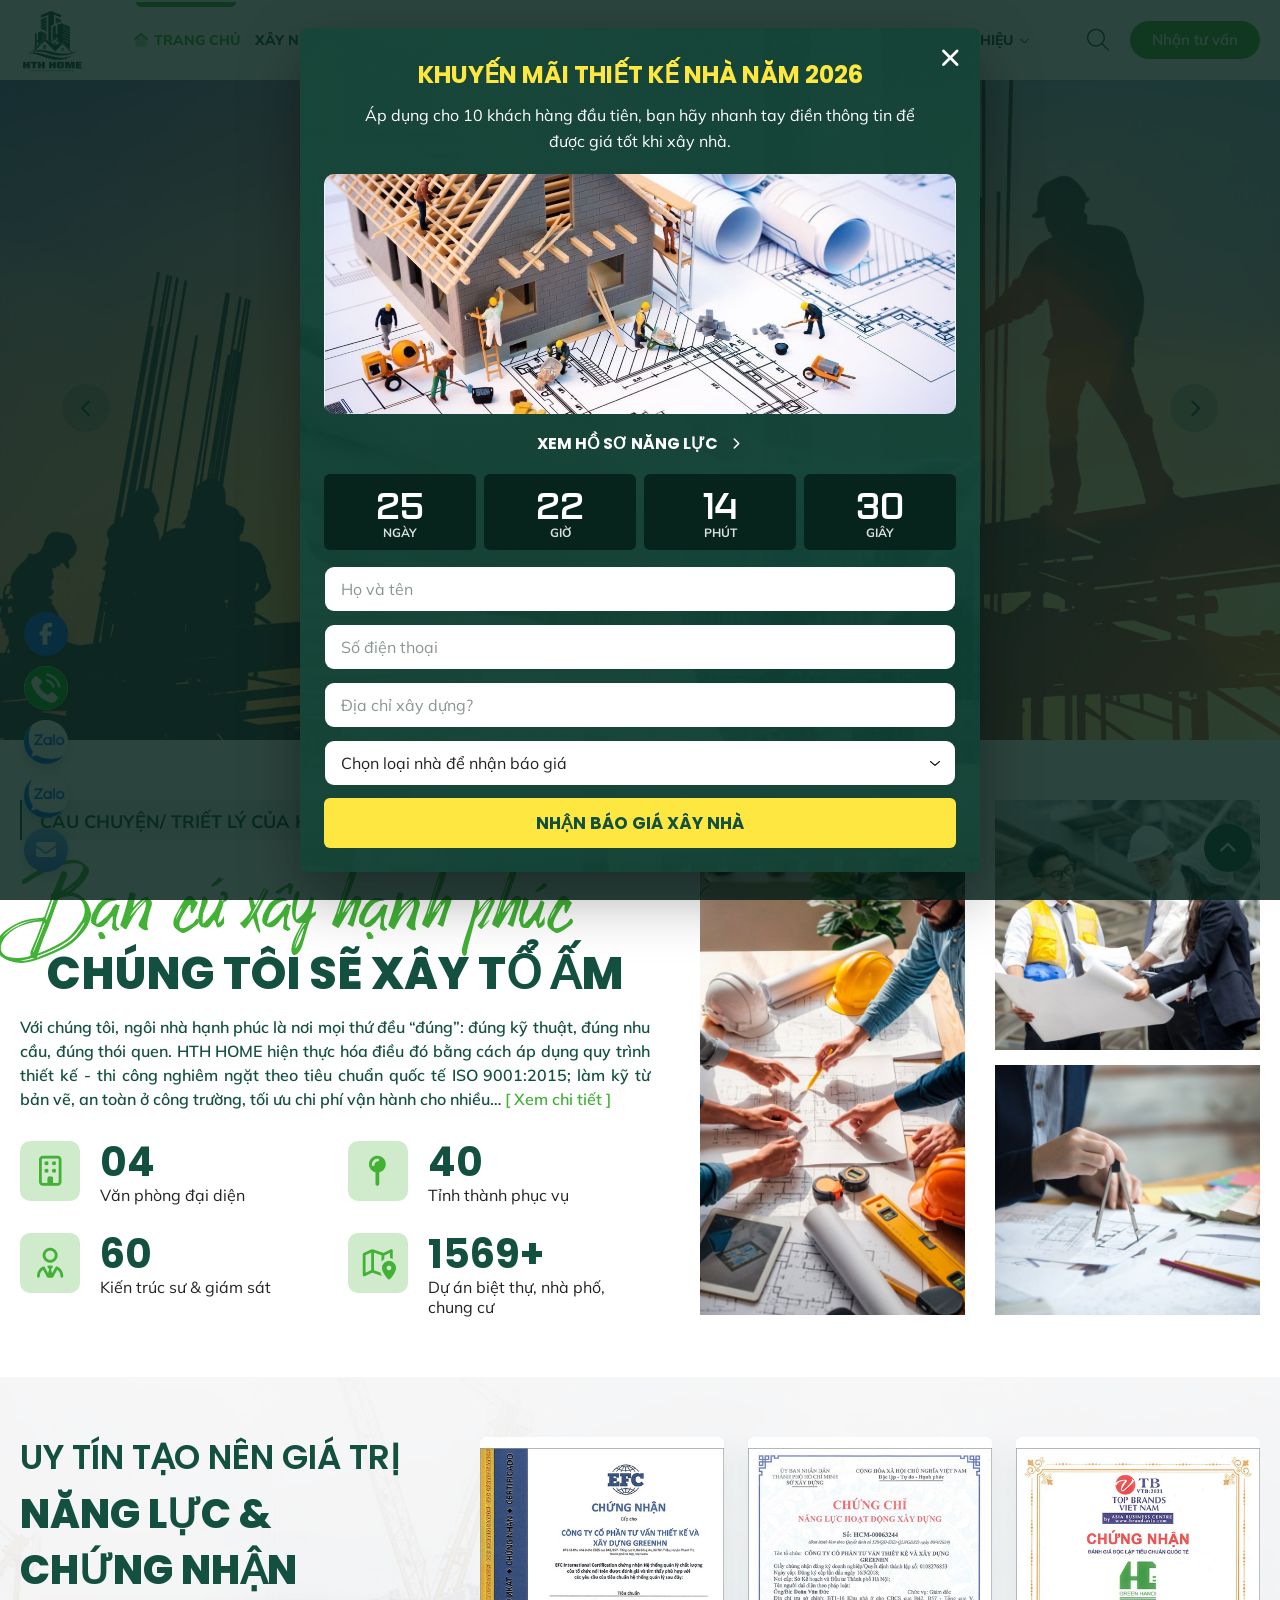
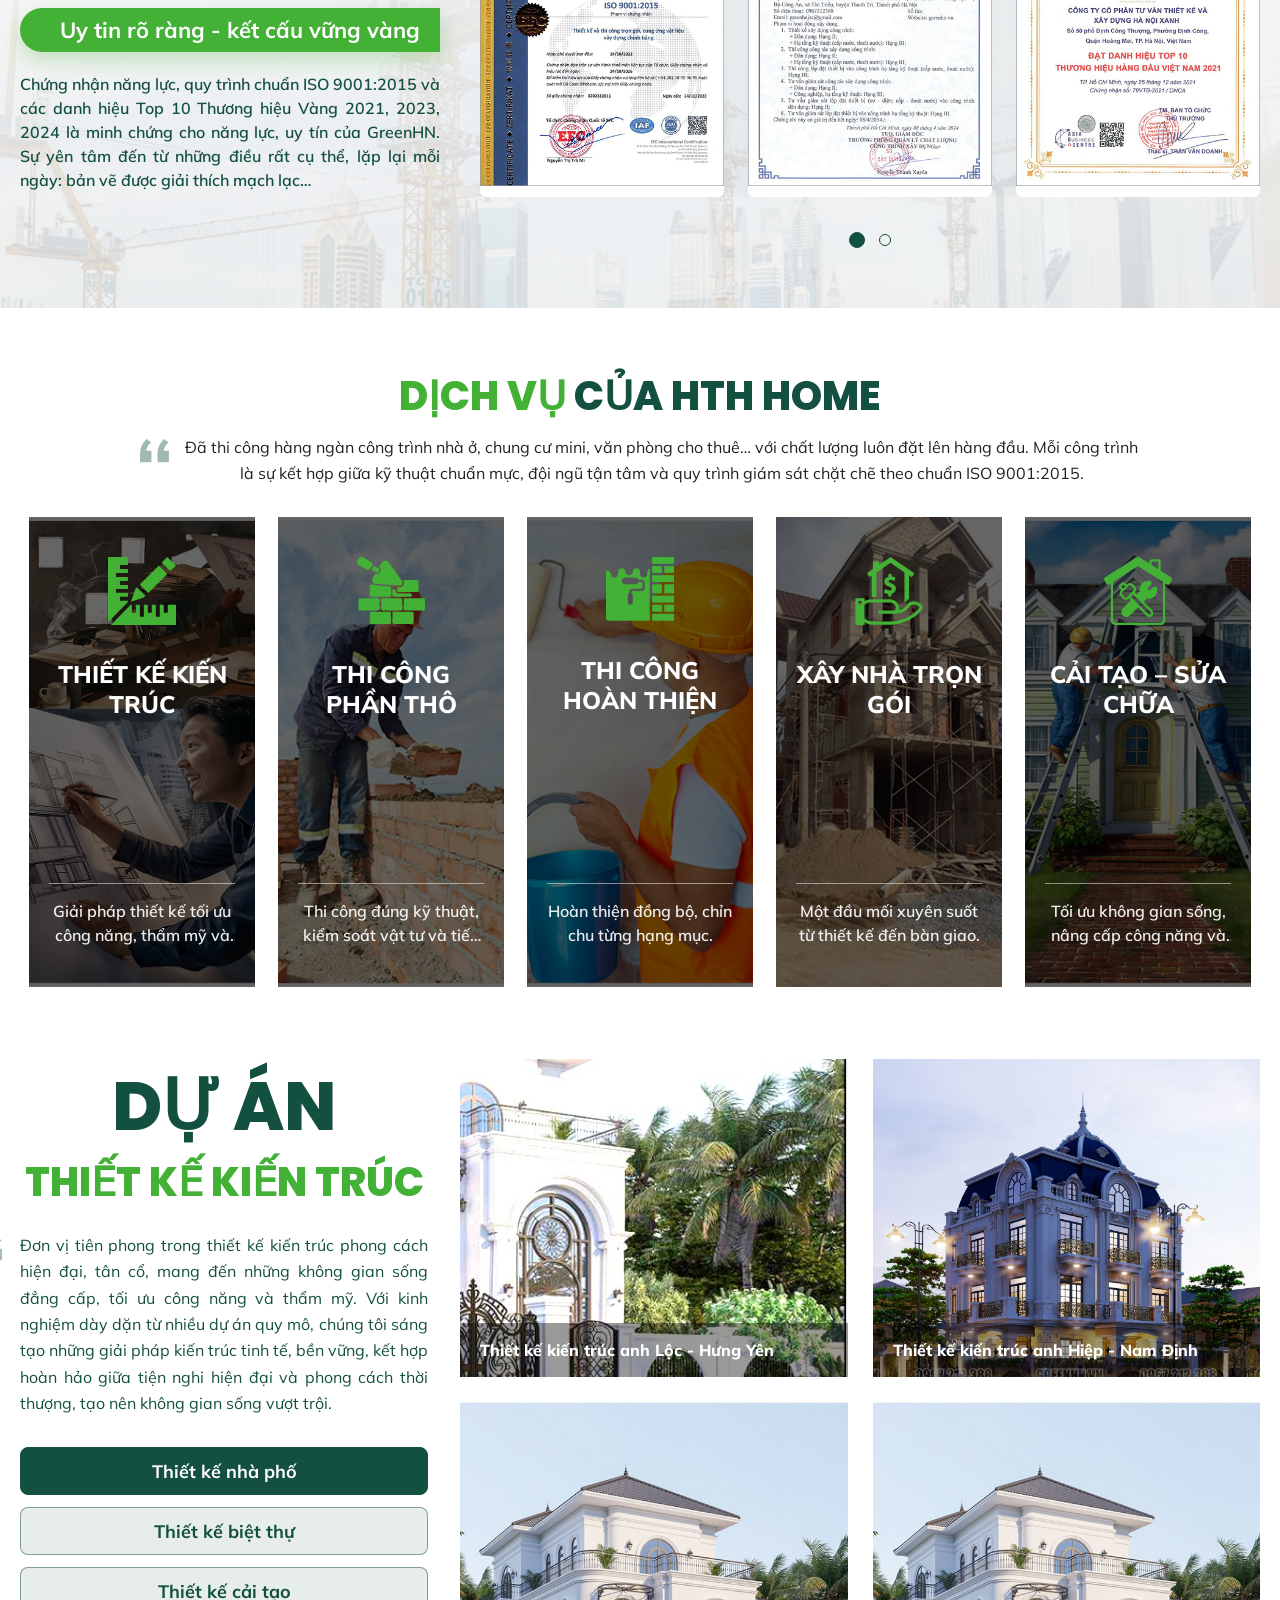
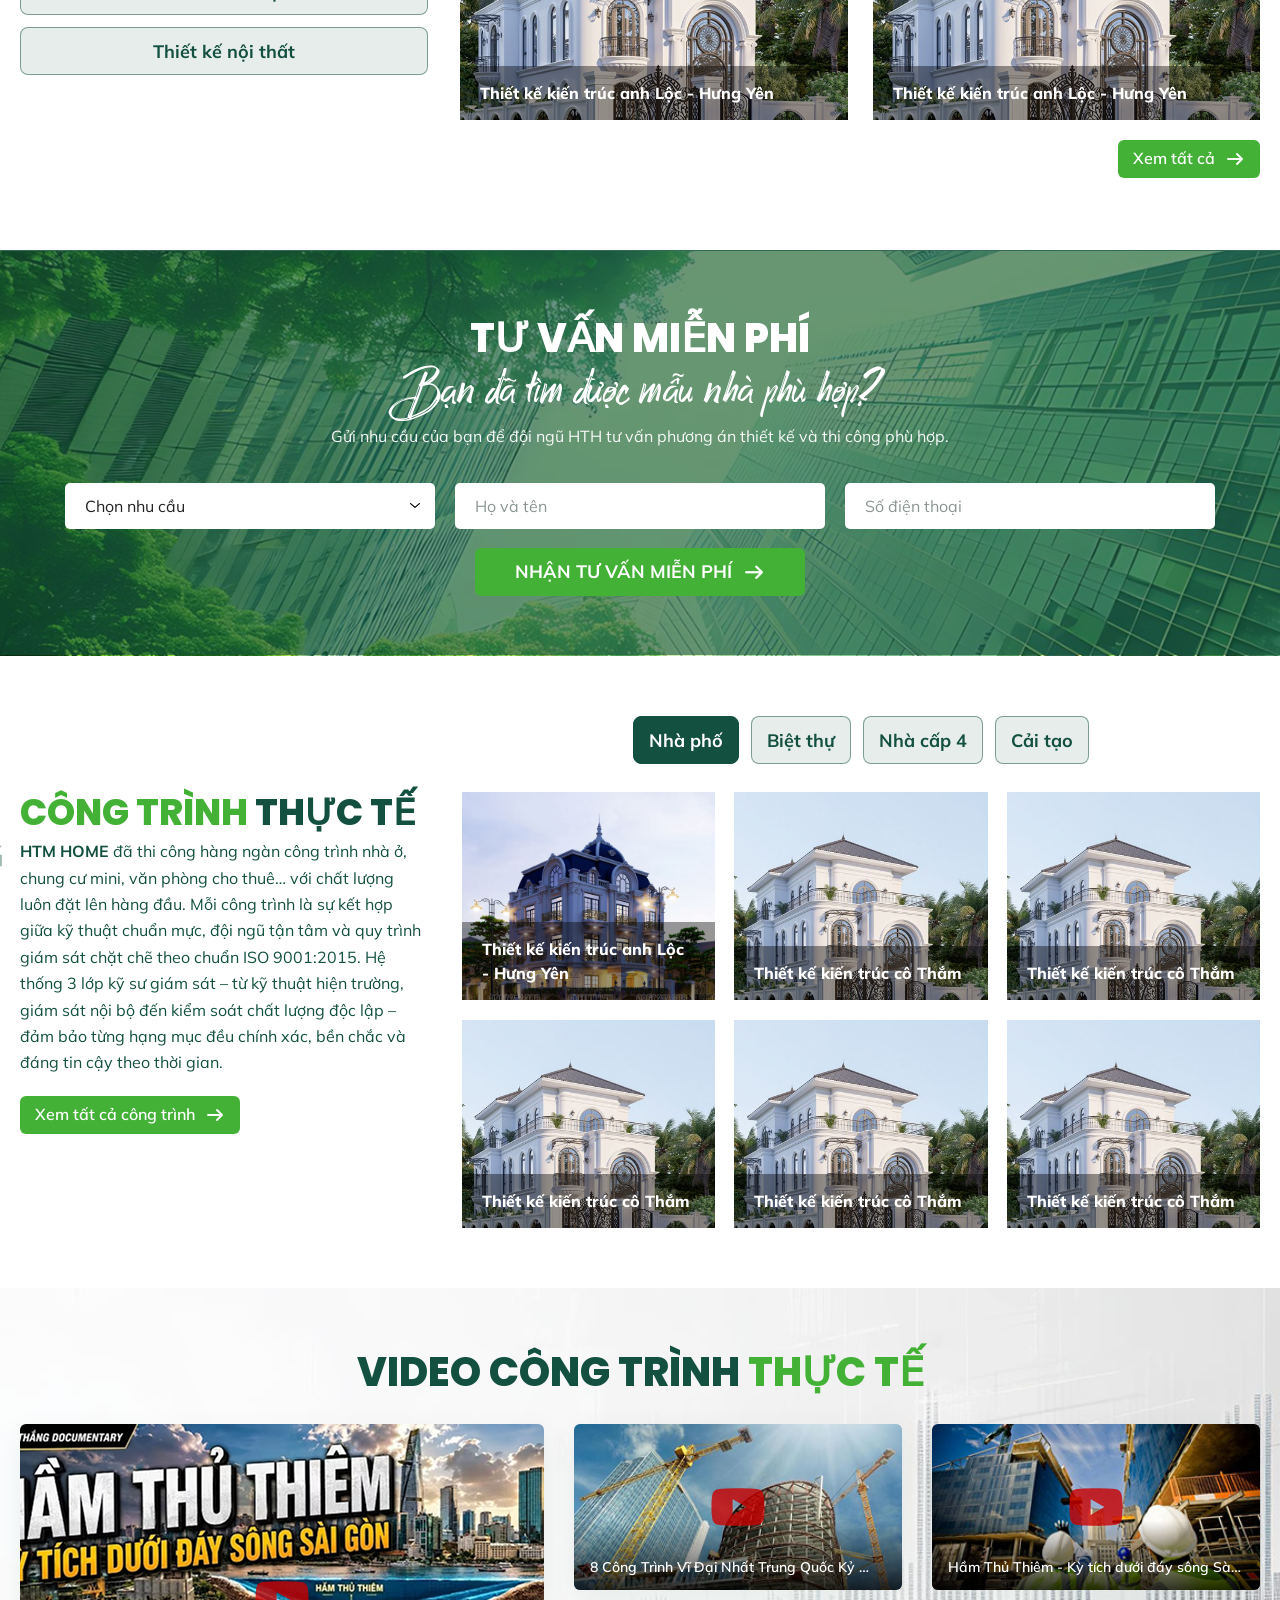
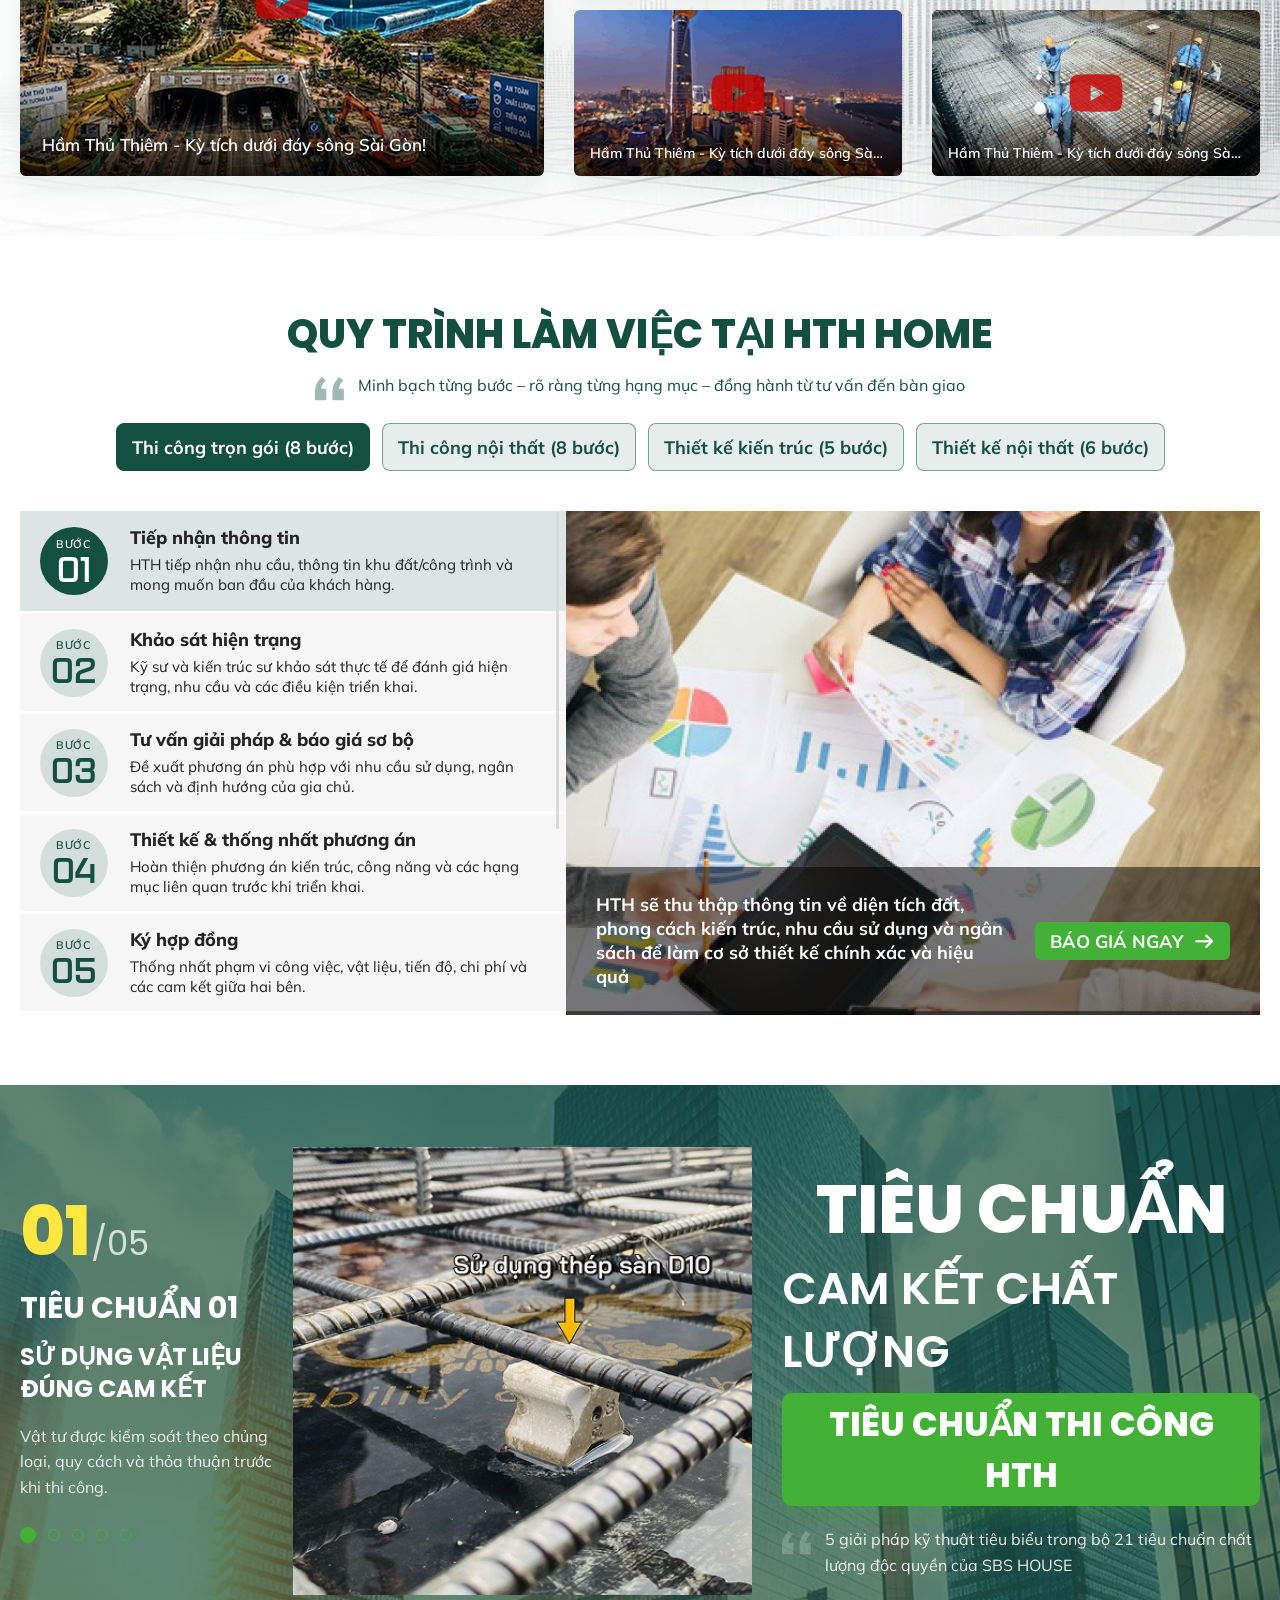
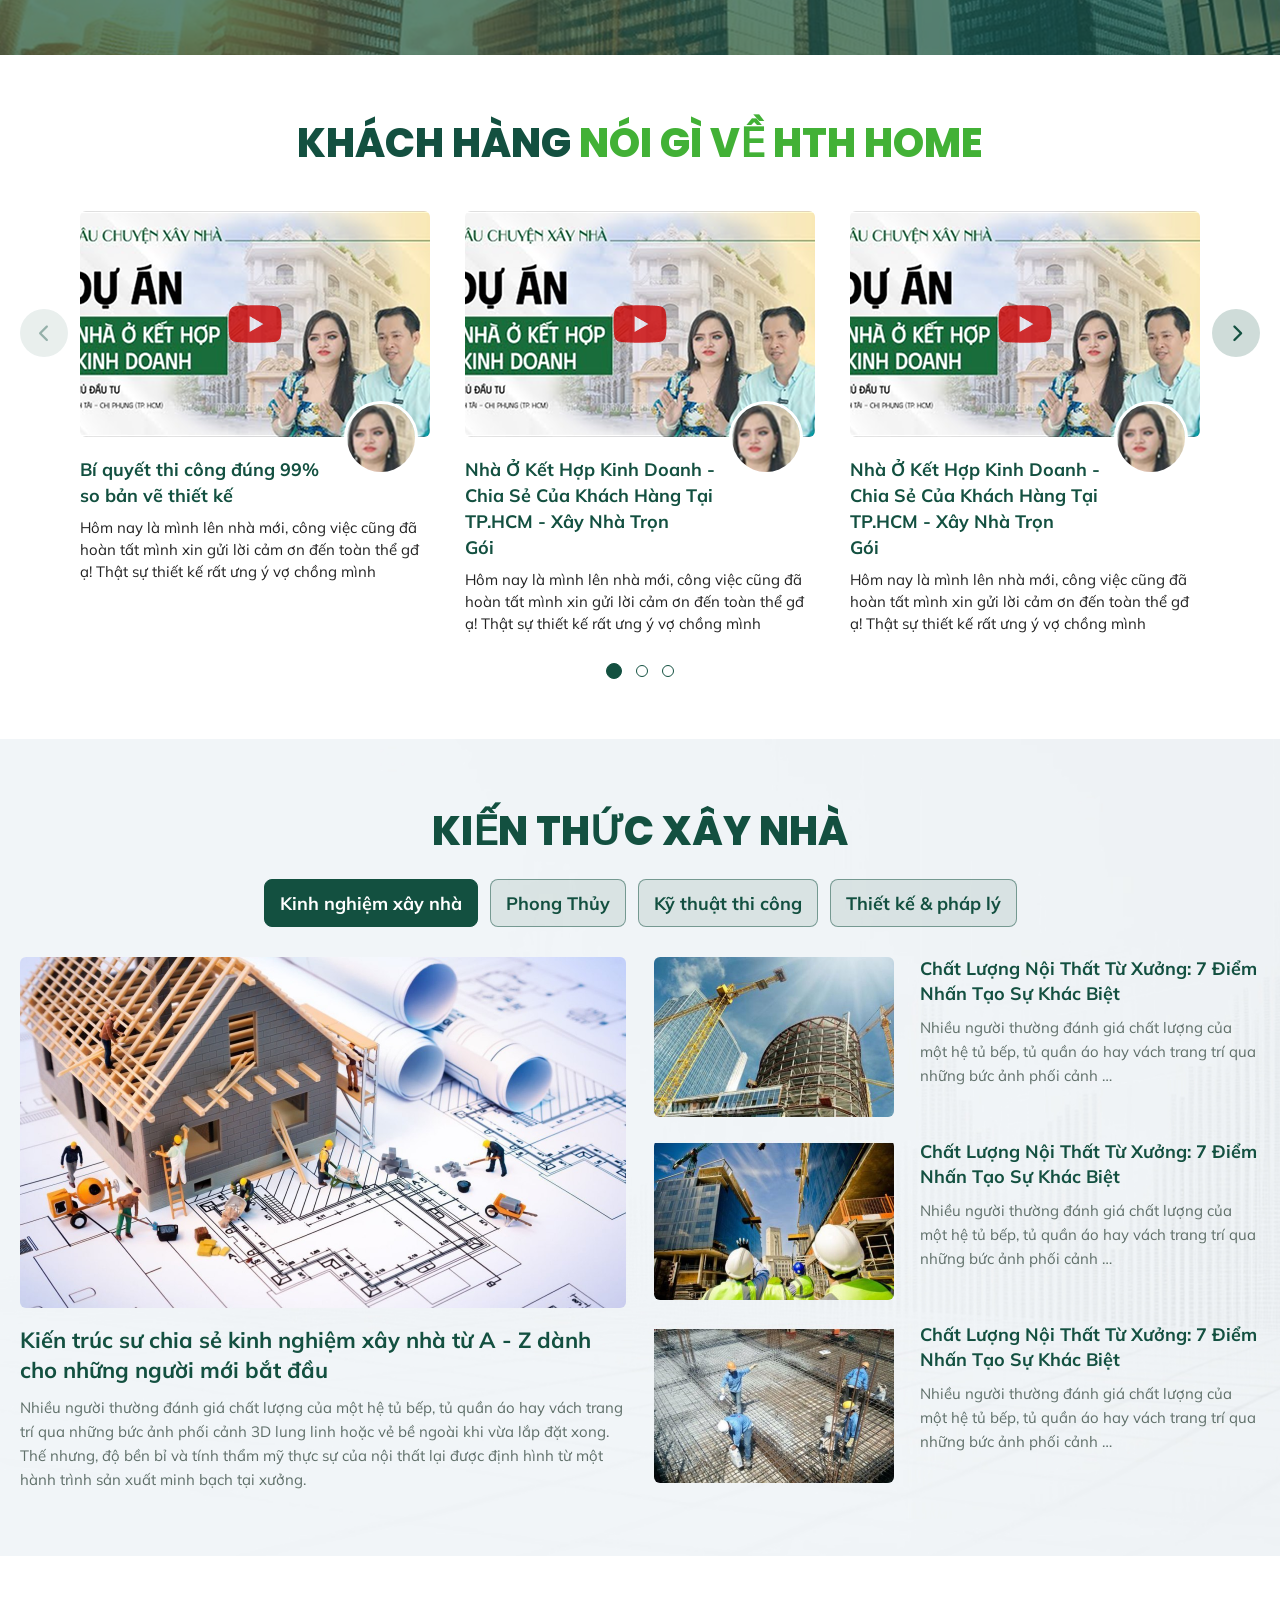
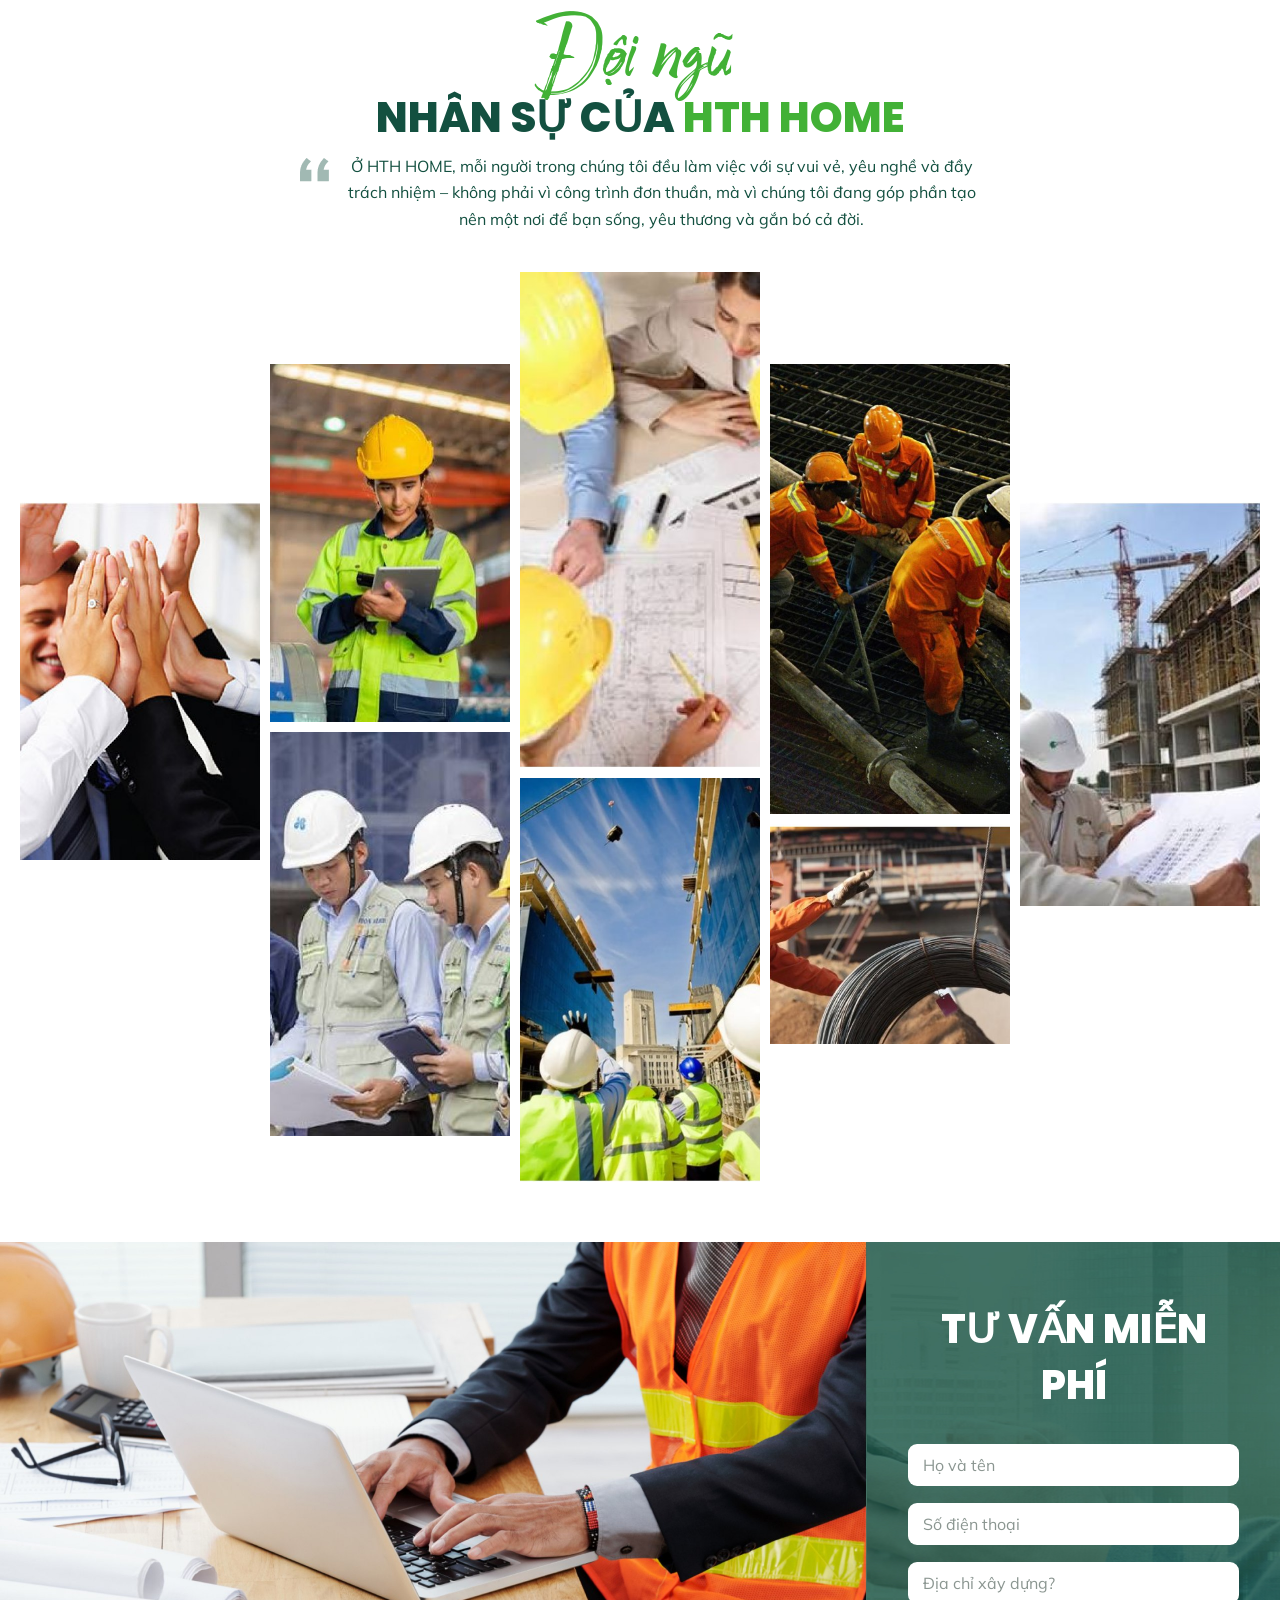
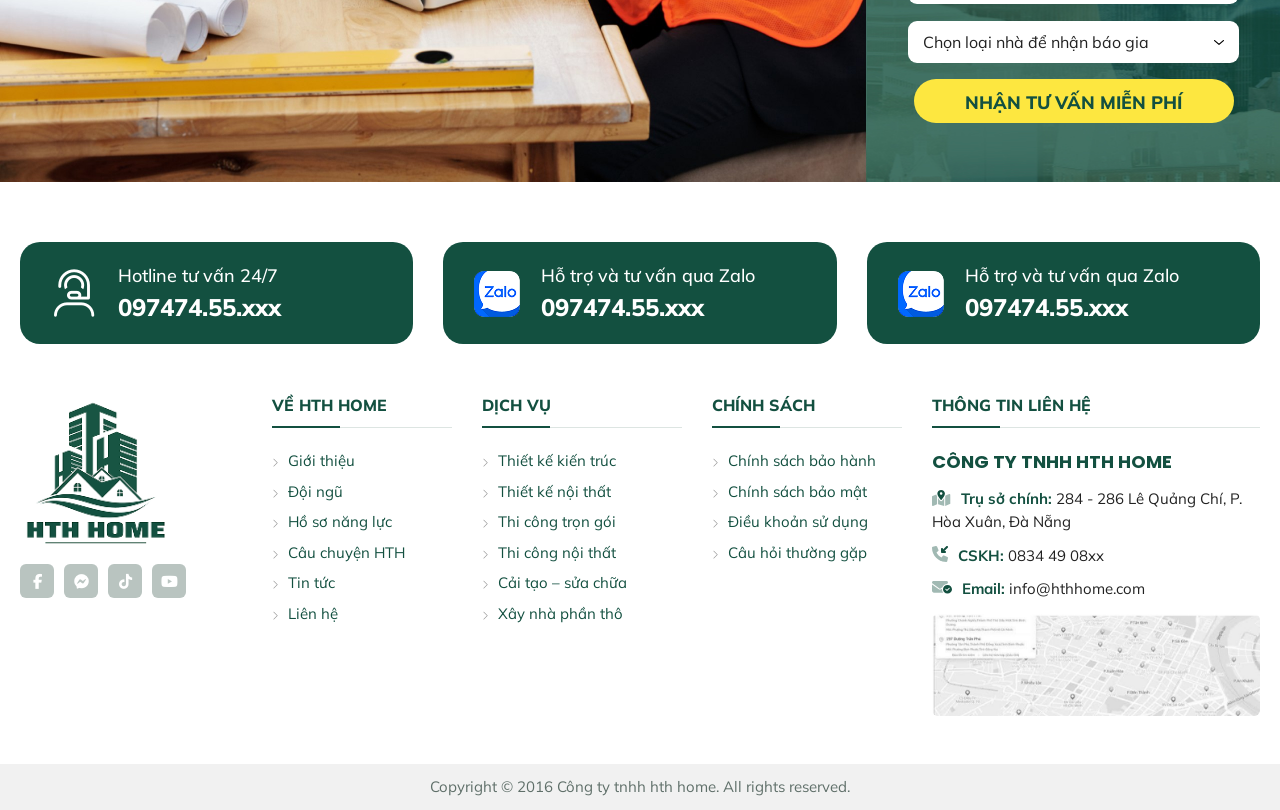
==== commit cf3588f5: "HTH cải tạo" ====
--- a/index.html
+++ b/index.html
@@ -38,7 +38,7 @@
                         </ul>
                     </li>
                     <li class="main-nav-item has-submenu">
-                        <a class="main-nav-link" href="#">Cải tạo nhà <i class="fa-solid fa-chevron-down"></i></a>
+                        <a class="main-nav-link" href="HTH-caiTaoNha.html">Cải tạo nhà <i class="fa-solid fa-chevron-down"></i></a>
                         <ul class="submenu">
                             <li><a href="#">Cải tạo nhà phố</a></li>
                             <li><a href="#">Cải tạo chung cư</a></li>
@@ -1086,7 +1086,7 @@
         <div class="container-custom">
             <ul class="hotline-list" data-aos="fade-up">
                 <li class="hotline-card">
-                    <span class="hotline-icon"><i class="fa-duotone fa-solid fa-user-headset"></i></span>
+                    <span class="hotline-icon"><i class="fa-light fa-user-headset"></i></span>
                     <span class="hotline-body">
                         <span class="hotline-label">Hotline tư vấn 24/7</span>
                         <a class="hotline-number" href="tel:09747455">097474.55.xxx</a>
@@ -1180,6 +1180,95 @@
         <p class="site-copyright">Copyright © 2016 Công ty tnhh hth home. All rights reserved.</p>
     </footer>
 
+    <nav class="contact-dock" aria-label="Liên hệ nhanh">
+        <ul class="contact-dock-list">
+            <li>
+                <a class="contact-dock-link contact-dock-facebook" href="#" target="_blank" rel="noopener">
+                    <i class="fa-brands fa-facebook-f" aria-hidden="true"></i>
+                    <span class="contact-dock-label">Facebook HTH HOME</span>
+                </a>
+            </li>
+            <li>
+                <a class="contact-dock-link" href="tel:09747455">
+                    <img src="assets/icons/hotline.png" alt="">
+                    <span class="contact-dock-label">Hotline: 097474.55.xxx</span>
+                </a>
+            </li>
+            <li>
+                <a class="contact-dock-link" href="https://zalo.me/09747455" target="_blank" rel="noopener">
+                    <img src="assets/logos/Logo-Zalo.png" alt="">
+                    <span class="contact-dock-label">Zalo tư vấn thiết kế</span>
+                </a>
+            </li>
+            <li>
+                <a class="contact-dock-link" href="https://zalo.me/09747455" target="_blank" rel="noopener">
+                    <img src="assets/logos/Logo-Zalo.png" alt="">
+                    <span class="contact-dock-label">Zalo báo giá thi công</span>
+                </a>
+            </li>
+            <li>
+                <a class="contact-dock-link contact-dock-email" href="mailto:info@hthhome.com">
+                    <i class="fa-solid fa-envelope" aria-hidden="true"></i>
+                    <span class="contact-dock-label">Email: info@hthhome.com</span>
+                </a>
+            </li>
+        </ul>
+    </nav>
+
+    <div class="promo-popup" id="promoPopup" role="dialog" aria-modal="true" aria-labelledby="promoPopupTitle"
+        hidden>
+        <div class="promo-popup-backdrop" data-popup-close></div>
+        <div class="promo-popup-dialog" tabindex="-1">
+            <button class="promo-popup-close" type="button" aria-label="Đóng" data-popup-close><i
+                    class="fa-solid fa-xmark"></i></button>
+
+            <h2 class="promo-popup-title" id="promoPopupTitle">Khuyến mãi thiết kế nhà năm 2026</h2>
+            <p class="promo-popup-text">Áp dụng cho 10 khách hàng đầu tiên, bạn hãy nhanh tay điền thông tin để được
+                giá tốt khi xây nhà.</p>
+
+            <figure class="promo-popup-banner">
+                <img src="assets/images/article-featured.jpg" alt="Mô hình nhà đang thi công trên bản vẽ thiết kế">
+            </figure>
+
+            <a class="promo-popup-link" href="#">Xem hồ sơ năng lực <i class="fa-solid fa-chevron-right"></i></a>
+
+            <div class="countdown" data-countdown>
+                <div class="countdown-item"><span class="countdown-value" data-countdown-unit="days">0</span><span
+                        class="countdown-label">Ngày</span></div>
+                <div class="countdown-item"><span class="countdown-value" data-countdown-unit="hours">0</span><span
+                        class="countdown-label">Giờ</span></div>
+                <div class="countdown-item"><span class="countdown-value" data-countdown-unit="minutes">0</span><span
+                        class="countdown-label">Phút</span></div>
+                <div class="countdown-item"><span class="countdown-value" data-countdown-unit="seconds">0</span><span
+                        class="countdown-label">Giây</span></div>
+            </div>
+
+            <form class="promo-popup-form">
+                <label class="visually-hidden" for="popupName">Họ và tên</label>
+                <input class="form-control" id="popupName" name="name" type="text" placeholder="Họ và tên" required>
+
+                <label class="visually-hidden" for="popupPhone">Số điện thoại</label>
+                <input class="form-control" id="popupPhone" name="phone" type="tel" placeholder="Số điện thoại"
+                    required>
+
+                <label class="visually-hidden" for="popupAddress">Địa chỉ xây dựng</label>
+                <input class="form-control" id="popupAddress" name="address" type="text"
+                    placeholder="Địa chỉ xây dựng?">
+
+                <label class="visually-hidden" for="popupType">Chọn loại nhà để nhận báo giá</label>
+                <select class="form-control" id="popupType" name="type">
+                    <option value="">Chọn loại nhà để nhận báo giá</option>
+                    <option value="nha-pho">Nhà phố</option>
+                    <option value="biet-thu">Biệt thự</option>
+                    <option value="nha-cap-4">Nhà cấp 4</option>
+                    <option value="cai-tao">Cải tạo</option>
+                </select>
+
+                <button class="button button-accent promo-popup-submit" type="submit">Nhận báo giá xây nhà</button>
+            </form>
+        </div>
+    </div>
+
     <button class="back-to-top" id="backToTop" type="button" aria-label="Lên đầu trang"><i
             class="fa-solid fa-chevron-up"></i></button>
 
--- a/assets/css/styles.css
+++ b/assets/css/styles.css
@@ -37,6 +37,13 @@
     font-family: 'Mulish';
     src: url('../fonts/Mulish-Regular.ttf') format('truetype');
     font-weight: 400;
+    font-display: swap;
+}
+
+@font-face {
+    font-family: 'Mulish';
+    src: url('../fonts/Mulish-Medium.ttf') format('truetype');
+    font-weight: 500;
     font-display: swap;
 }
 
@@ -102,6 +109,8 @@
     --color-muted: #5f6f69;
     --color-surface: #ffffff;
     --color-surface-alt: #f2f5f7;
+    --color-surface-muted: #f3f6f5;
+    --color-line: #c1c1c1;
     --color-border: #dde5e2;
 
     --font-display: 'Poppins', 'Segoe UI', sans-serif;
@@ -578,7 +587,8 @@
 
 /* Both in-flow dot rows sit centred under their slider; only the gap above differs. */
 .certification-pagination,
-.testimonials-pagination {
+.testimonials-pagination,
+.reviews-pagination {
     position: static;
     display: flex;
     align-items: center;
@@ -1519,7 +1529,7 @@
 /* ----------------------------------------------------------------- video */
 
 .video-section {
-    padding: 60px 0;
+    padding: 56px 0 60px;
     background-color: var(--color-surface);
     background-image: url('../backgrounds/video-background.png');
     background-position: center;
@@ -1529,10 +1539,11 @@
 
 .video-grid {
     display: grid;
-    grid-template-columns: 627px 297px 297px;
-    grid-template-rows: 157px 157px;
-    gap: 30px;
-    margin-top: 20px;
+    grid-template-columns: 625px 295px 295px;
+    grid-template-rows: 166px 166px;
+    gap: 20px 30px;
+    justify-content: center;
+    margin-top: 24px;
 }
 
 .video-card {
@@ -2486,6 +2497,320 @@
     transform: translateY(-4px);
 }
 
+/* ---------------------------------------------------------- contact dock */
+
+.contact-dock {
+    position: fixed;
+    left: 24px;
+    bottom: 28px;
+    z-index: 90;
+}
+
+.contact-dock-list {
+    display: flex;
+    flex-direction: column;
+    gap: 10px;
+}
+
+.contact-dock-link {
+    position: relative;
+    display: flex;
+    align-items: center;
+    justify-content: center;
+    width: 44px;
+    height: 44px;
+    font-size: 22px;
+    color: #ffffff;
+    background-color: #ffffff;
+    border-radius: 50%;
+    box-shadow: 0 4px 14px rgba(0, 0, 0, 0.18);
+    transition: transform var(--transition-base) var(--easing);
+}
+
+.contact-dock-link img {
+    display: block;
+    width: 100%;
+    height: 100%;
+    border-radius: 50%;
+    object-fit: cover;
+}
+
+.contact-dock-facebook {
+    background-color: #0866ff;
+}
+
+.contact-dock-email {
+    font-size: 20px;
+    background-image: linear-gradient(180deg, #7fb2ff 0%, #3f7df0 100%);
+}
+
+.contact-dock-link:hover,
+.contact-dock-link:focus-visible {
+    color: #ffffff;
+    transform: scale(1.1);
+}
+
+.contact-dock-label {
+    position: absolute;
+    top: 50%;
+    left: calc(100% + 12px);
+    padding: 6px 12px;
+    font-family: var(--font-body);
+    font-size: 14px;
+    font-weight: 700;
+    line-height: 1.4;
+    color: #ffffff;
+    white-space: nowrap;
+    background-color: var(--color-dark);
+    border-radius: var(--radius-sm);
+    box-shadow: var(--shadow-card);
+    opacity: 0;
+    visibility: hidden;
+    pointer-events: none;
+    transform: translate(-6px, -50%);
+    transition: opacity var(--transition-fast) var(--easing),
+        transform var(--transition-fast) var(--easing),
+        visibility var(--transition-fast) var(--easing);
+}
+
+.contact-dock-label::before {
+    content: '';
+    position: absolute;
+    top: 50%;
+    right: 100%;
+    border: 6px solid transparent;
+    border-right-color: var(--color-dark);
+    transform: translateY(-50%);
+}
+
+.contact-dock-link:hover .contact-dock-label,
+.contact-dock-link:focus-visible .contact-dock-label {
+    opacity: 1;
+    visibility: visible;
+    transform: translate(0, -50%);
+}
+
+/* ----------------------------------------------------------- promo popup */
+
+.promo-popup {
+    position: fixed;
+    inset: 0;
+    z-index: 1000;
+    display: flex;
+    align-items: center;
+    justify-content: center;
+    padding: 20px;
+}
+
+.promo-popup[hidden] {
+    display: none;
+}
+
+.is-popup-open {
+    overflow: hidden;
+}
+
+.promo-popup-backdrop {
+    position: absolute;
+    inset: 0;
+    background-color: rgba(8, 36, 29, 0.85);
+    opacity: 0;
+    transition: opacity var(--transition-base) var(--easing);
+}
+
+.promo-popup-dialog {
+    position: relative;
+    width: 680px;
+    max-width: 100%;
+    max-height: calc(100vh - 40px);
+    max-height: calc(100dvh - 40px);
+    overflow-y: auto;
+    padding: 30px 24px 24px;
+    color: #ffffff;
+    text-align: center;
+    background-color: var(--color-dark);
+    background-image: linear-gradient(rgba(13, 59, 47, 0.8), rgba(13, 59, 47, 0.8)),
+        url('../backgrounds/contact-form-background.jpg');
+    background-position: center;
+    background-size: cover;
+    border-radius: var(--radius-sm);
+    box-shadow: 0 24px 60px rgba(0, 0, 0, 0.35);
+    opacity: 0;
+    transform: translateY(24px) scale(0.97);
+    transition: opacity var(--transition-base) var(--easing),
+        transform var(--transition-base) var(--easing);
+}
+
+.promo-popup-dialog:focus {
+    outline: none;
+}
+
+.promo-popup.is-open .promo-popup-backdrop,
+.promo-popup.is-open .promo-popup-dialog {
+    opacity: 1;
+}
+
+.promo-popup.is-open .promo-popup-dialog {
+    transform: none;
+}
+
+.promo-popup-close {
+    position: absolute;
+    top: 10px;
+    right: 10px;
+    display: inline-flex;
+    align-items: center;
+    justify-content: center;
+    width: 40px;
+    height: 40px;
+    padding: 0;
+    font-size: 22px;
+    color: #ffffff;
+    background: transparent;
+    border: 0;
+    border-radius: 50%;
+    cursor: pointer;
+    transition: background-color var(--transition-fast) var(--easing),
+        transform var(--transition-fast) var(--easing);
+}
+
+.promo-popup-close:hover {
+    background-color: rgba(255, 255, 255, 0.15);
+    transform: rotate(90deg);
+}
+
+.promo-popup-close:focus-visible,
+.promo-popup-link:focus-visible {
+    outline: 2px solid var(--color-accent);
+    outline-offset: 2px;
+}
+
+.promo-popup-title {
+    margin: 0 40px;
+    font-family: var(--font-display);
+    font-size: 24px;
+    font-weight: 700;
+    line-height: 1.4;
+    color: var(--color-accent);
+    text-transform: uppercase;
+}
+
+.promo-popup-text {
+    margin: 12px auto 0;
+    max-width: 560px;
+    font-family: var(--font-body);
+    font-size: 16px;
+    line-height: 1.6;
+}
+
+.promo-popup-banner {
+    margin-top: 20px;
+    overflow: hidden;
+    border-radius: var(--radius-md);
+}
+
+/* The image gives up height first so the form and submit button stay on screen;
+   660px is roughly everything else in the dialog. */
+.promo-popup-banner img {
+    display: block;
+    width: 100%;
+    aspect-ratio: 7 / 5;
+    max-height: max(180px, calc(100vh - 660px));
+    object-fit: cover;
+    transition: transform var(--transition-slow) var(--easing);
+}
+
+.promo-popup-banner:hover img {
+    transform: scale(1.04);
+}
+
+.promo-popup-link {
+    display: inline-flex;
+    align-items: center;
+    gap: 10px;
+    margin-top: 18px;
+    font-family: var(--font-display);
+    font-size: 16px;
+    font-weight: 700;
+    color: #ffffff;
+    text-decoration: none;
+    text-transform: uppercase;
+    transition: color var(--transition-fast) var(--easing);
+}
+
+.promo-popup-link i {
+    font-size: 12px;
+    transition: transform var(--transition-fast) var(--easing);
+}
+
+.promo-popup-link:hover {
+    color: var(--color-accent);
+}
+
+.promo-popup-link:hover i {
+    transform: translateX(3px);
+}
+
+.countdown {
+    display: grid;
+    grid-template-columns: repeat(4, minmax(0, 1fr));
+    gap: 8px;
+    margin-top: 18px;
+}
+
+.countdown-item {
+    display: flex;
+    flex-direction: column;
+    align-items: center;
+    justify-content: center;
+    gap: 6px;
+    height: 76px;
+    background-color: #06241c;
+    border-radius: var(--radius-sm);
+}
+
+.countdown-value {
+    font-family: var(--font-number);
+    font-size: 36px;
+    font-weight: 900;
+    line-height: 1;
+    font-variant-numeric: tabular-nums;
+}
+
+.countdown-label {
+    font-family: var(--font-body);
+    font-size: 12px;
+    font-weight: 700;
+    line-height: 1;
+    text-transform: uppercase;
+    opacity: 0.85;
+}
+
+.promo-popup-form {
+    display: grid;
+    gap: 12px;
+    margin-top: 16px;
+}
+
+.promo-popup-form .form-control {
+    height: 46px;
+    padding: 0 16px;
+    font-size: 16px;
+    border-radius: var(--radius-md);
+}
+
+.promo-popup-form select.form-control {
+    padding-right: 46px;
+}
+
+.promo-popup-submit {
+    width: 100%;
+    height: 50px;
+    font-family: var(--font-display);
+    font-size: 17px;
+    font-weight: 700;
+}
+
 /* --------------------------------------------------------- reduced motion */
 
 @media (prefers-reduced-motion: reduce) {
@@ -2511,4 +2836,1260 @@
     margin: 5px auto 0;
 }
 
-/* ----------------- */+/* ----------------- */
+/* ------------------------------------------------------- shared helpers */
+
+.section-muted {
+    background-color: var(--color-surface-muted);
+}
+
+.section-quote-narrow {
+    max-width: 832px;
+}
+
+.section-action-center {
+    display: flex;
+    justify-content: center;
+    margin-top: 37px;
+}
+
+.card-grid {
+    display: grid;
+    grid-template-columns: repeat(4, minmax(0, 1fr));
+    gap: 30px;
+    margin-top: 40px;
+}
+
+.button-lg {
+    height: 50px;
+    padding: 0 21px;
+    font-size: 18px;
+    font-weight: 800;
+    text-transform: uppercase;
+}
+
+.button-caps {
+    font-size: 18px;
+    font-weight: 800;
+    text-transform: uppercase;
+}
+
+.button-outline-light {
+    color: #ffffff;
+    background-color: transparent;
+    border: 1px solid #ffffff;
+}
+
+.button-outline-light i {
+    font-size: 20px;
+}
+
+.button-outline-light:hover {
+    color: var(--color-dark);
+    background-color: #ffffff;
+    transform: translateY(-2px);
+}
+
+.button-outline-light:hover i {
+    transform: none;
+}
+
+.eyebrow {
+    display: flex;
+    align-items: center;
+    gap: 16px;
+    margin: 0;
+    font-family: var(--font-body);
+    font-size: 18px;
+    font-weight: 400;
+    line-height: 1.5;
+    color: var(--color-dark);
+    text-transform: uppercase;
+}
+
+.eyebrow-light {
+    gap: 10px;
+    font-size: 16px;
+    color: #ffffff;
+}
+
+.eyebrow-light::after {
+    content: '';
+    width: 176px;
+    height: 1px;
+    background: linear-gradient(90deg, rgba(255, 255, 255, 0.85), rgba(255, 255, 255, 0));
+}
+
+.eyebrow-center {
+    justify-content: center;
+}
+
+.eyebrow-center::before,
+.eyebrow-center::after {
+    content: '';
+    width: 100px;
+    height: 1px;
+    background-color: #888888;
+}
+
+/* --------------------------------------------------------- service hero */
+
+.service-hero {
+    background-color: var(--color-dark-deep);
+    background-position: center;
+    background-repeat: no-repeat;
+    background-size: cover;
+}
+
+.renovation-hero-section {
+    background-image: url('../backgrounds/renovation-hero-background.jpg');
+}
+
+.service-hero-inner {
+    position: relative;
+    display: flex;
+    align-items: center;
+    min-height: 680px;
+    padding: 60px 0;
+}
+
+.breadcrumb-nav {
+    position: absolute;
+    top: 13px;
+    left: 0;
+}
+
+.breadcrumb-list {
+    display: flex;
+    flex-wrap: wrap;
+    align-items: center;
+    font-size: 15px;
+    line-height: 22px;
+    color: #ffffff;
+}
+
+.breadcrumb-list li+li::before {
+    content: '\f054';
+    margin: 0 17px;
+    font-family: 'Font Awesome 7 Pro';
+    font-size: 10px;
+    font-weight: 300;
+}
+
+.breadcrumb-list a {
+    display: inline-flex;
+    align-items: center;
+    gap: 10px;
+}
+
+.breadcrumb-list a i {
+    font-size: 16px;
+    color: #d9d9d9;
+}
+
+.breadcrumb-list a:hover {
+    color: var(--color-primary);
+}
+
+.breadcrumb-list [aria-current] {
+    font-weight: 700;
+}
+
+.service-hero-content {
+    max-width: 600px;
+}
+
+.service-hero-title {
+    margin: 16px 0 0;
+    font-family: var(--font-display);
+    font-size: 40px;
+    font-weight: 800;
+    line-height: 1.2;
+    color: #ffffff;
+    text-transform: uppercase;
+}
+
+.service-hero-title .highlight {
+    color: var(--color-primary);
+}
+
+.service-hero-subtitle {
+    margin: 8px 0 0;
+    padding-bottom: 10px;
+    font-size: 22px;
+    line-height: 32px;
+    color: #ffffff;
+    background: linear-gradient(90deg, var(--color-primary), rgba(66, 177, 54, 0)) left bottom / 180px 1px no-repeat;
+}
+
+.service-hero-description {
+    max-width: 550px;
+    margin: 22px 0 0;
+    font-size: 18px;
+    line-height: 30px;
+    color: #ffffff;
+}
+
+.hero-feature-list {
+    display: grid;
+    grid-template-columns: repeat(4, 144px);
+    margin-top: 24px;
+}
+
+.hero-feature {
+    display: flex;
+    align-items: center;
+    gap: 10px;
+    font-size: 16px;
+    line-height: 20px;
+    color: #ffffff;
+}
+
+.hero-feature-icon {
+    flex-shrink: 0;
+    width: 36px;
+    font-size: 34px;
+    text-align: center;
+    transition: transform var(--transition-base) var(--easing);
+}
+
+.hero-feature:hover .hero-feature-icon {
+    transform: translateY(-3px);
+}
+
+.service-hero-actions {
+    display: flex;
+    flex-wrap: wrap;
+    gap: 15px;
+    margin-top: 39px;
+}
+
+/* -------------------------------------------------------- caption figure */
+
+/* Photo with a translucent band holding live text; the photo is absolutely
+   placed so the figure's own height decides the crop. */
+.caption-figure {
+    position: relative;
+    overflow: hidden;
+}
+
+.caption-figure img {
+    position: absolute;
+    inset: 0;
+    width: 100%;
+    height: 100%;
+    object-fit: cover;
+    transition: transform var(--transition-slow) var(--easing);
+}
+
+.caption-figure:hover img {
+    transform: scale(1.04);
+}
+
+.caption-figure-body {
+    position: absolute;
+    right: 0;
+    bottom: 0;
+    left: 0;
+    padding: 22px 46px 22px 30px;
+    color: #ffffff;
+    background-color: rgba(0, 0, 0, 0.45);
+}
+
+.caption-figure-title {
+    margin: 0 0 6px;
+    font-family: var(--font-body);
+    font-size: 24px;
+    font-weight: 800;
+    line-height: 1.3;
+}
+
+.caption-figure-text {
+    margin: 0;
+    font-size: 18px;
+    line-height: 28px;
+}
+
+.caption-figure-brand {
+    border-radius: var(--radius-lg);
+}
+
+.caption-figure-brand .caption-figure-body {
+    padding: 24px 45px 38px;
+    background-color: rgba(19, 80, 64, 0.6);
+}
+
+.caption-figure-brand .caption-figure-title {
+    margin-bottom: 10px;
+    font-size: 31px;
+}
+
+.caption-figure-brand .caption-figure-text {
+    font-size: 19px;
+    line-height: 27px;
+}
+
+/* ----------------------------------------------------------------- needs */
+
+.renovation-needs-section {
+    padding: 64px 0 60px;
+}
+
+.needs-layout {
+    display: grid;
+    grid-template-columns: 620px minmax(0, 1fr);
+    gap: 34px;
+    align-items: start;
+}
+
+.needs-description {
+    margin: 8px 0 0;
+    font-size: 16px;
+    line-height: 24px;
+    color: var(--color-dark);
+}
+
+.needs-tags {
+    gap: 16px 15px;
+    margin-top: 27px;
+}
+
+.needs-tags .filter-button {
+    padding: 11px 15px 10px;
+    line-height: 22px;
+}
+
+.needs-figure {
+    height: 416px;
+}
+
+/* ------------------------------------------------------------ media card */
+
+.renovation-categories-section {
+    padding: 60px 0 85px;
+}
+
+.renovation-risk-section {
+    padding: 60px 0 80px;
+}
+
+.media-card {
+    display: flex;
+    flex-direction: column;
+    padding: 5px 5px 25px;
+    background-color: #ffffff;
+    border-radius: var(--radius-md);
+    transition: transform var(--transition-base) var(--easing),
+        box-shadow var(--transition-base) var(--easing);
+}
+
+.media-card:hover {
+    transform: translateY(-4px);
+    box-shadow: var(--shadow-card-hover);
+}
+
+.media-card-image {
+    height: 181px;
+    overflow: hidden;
+    border-radius: var(--radius-sm);
+}
+
+.media-card-image img {
+    display: block;
+    width: 100%;
+    height: 100%;
+    object-fit: cover;
+    transition: transform var(--transition-slow) var(--easing);
+}
+
+.media-card:hover .media-card-image img {
+    transform: scale(1.06);
+}
+
+.media-card-title {
+    margin: 16px 0 12px;
+    font-family: var(--font-body);
+    font-size: 22px;
+    font-weight: 800;
+    line-height: 30px;
+    color: var(--color-dark);
+    text-align: center;
+    text-transform: uppercase;
+    transition: color var(--transition-base) var(--easing);
+}
+
+.media-card:hover .media-card-title {
+    color: var(--color-primary);
+}
+
+.media-card-text {
+    margin: 0;
+    padding: 0 22px 9px;
+    font-size: 18px;
+    line-height: 26px;
+    color: var(--color-text);
+}
+
+.bullet-list {
+    padding: 0 6px 0 17px;
+}
+
+.bullet-list li {
+    position: relative;
+    padding-left: 18px;
+    font-size: 18px;
+    line-height: 26px;
+    color: var(--color-text);
+}
+
+.bullet-list li+li {
+    margin-top: 8px;
+}
+
+.bullet-list li::before {
+    content: '';
+    position: absolute;
+    top: 10px;
+    left: 0;
+    width: 6px;
+    height: 6px;
+    background-color: currentColor;
+    border-radius: 50%;
+}
+
+/* --------------------------------------------------------------- pricing */
+
+.renovation-pricing-section {
+    padding: 60px 0;
+    background-color: #f7fbfb;
+    background-image: url('../backgrounds/pricing-background.jpg');
+    background-position: center;
+    background-repeat: no-repeat;
+    background-size: cover;
+}
+
+.renovation-pricing-section .section-title {
+    margin-top: 5px;
+}
+
+.price-table-wrap {
+    margin-top: 32px;
+    overflow-x: auto;
+    background-color: #ffffff;
+    border-radius: var(--radius-lg);
+    box-shadow: var(--shadow-card);
+}
+
+.price-table {
+    width: 100%;
+    min-width: 960px;
+    border-collapse: collapse;
+    font-size: 18px;
+    line-height: 28px;
+    color: var(--color-text);
+}
+
+.price-col-service {
+    width: 327px;
+}
+
+.price-col-scope {
+    width: 436px;
+}
+
+.price-col-price {
+    width: 218px;
+}
+
+.price-table thead th {
+    height: 55px;
+    padding: 0 20px;
+    font-weight: 800;
+    color: #ffffff;
+    text-align: left;
+    text-transform: uppercase;
+    background-color: var(--color-dark);
+}
+
+.price-table thead th:first-child {
+    padding-left: 40px;
+}
+
+.price-table th+th,
+.price-table td {
+    border-left: 1px solid var(--color-line);
+}
+
+.price-table tbody th,
+.price-table td {
+    padding: 15px 20px;
+    font-weight: 500;
+    text-align: left;
+    vertical-align: middle;
+}
+
+.price-table tbody tr {
+    transition: background-color var(--transition-base) var(--easing);
+}
+
+.price-table tbody tr:nth-child(even) {
+    background-color: #f6f7f8;
+}
+
+.price-table tbody tr:hover {
+    background-color: var(--color-mint);
+}
+
+.price-table tbody th {
+    padding-left: 22px;
+    padding-right: 10px;
+    font-weight: 800;
+    color: var(--color-dark);
+    text-transform: uppercase;
+}
+
+.price-table td:last-child {
+    font-weight: 400;
+}
+
+.price-table .price-value {
+    font-weight: 800;
+}
+
+.price-service {
+    display: flex;
+    align-items: center;
+    gap: 15px;
+}
+
+.price-service-icon {
+    display: flex;
+    flex-shrink: 0;
+    align-items: center;
+    justify-content: center;
+    width: 68px;
+    height: 68px;
+    background-color: #ebf0ee;
+    border-radius: 50%;
+    font-size: 36px;
+    color: var(--color-dark);
+    transition: transform var(--transition-base) var(--easing);
+}
+
+.price-table tbody tr:hover .price-service-icon {
+    transform: scale(1.06);
+}
+
+.price-footer {
+    display: flex;
+    gap: 21px;
+    margin-top: 30px;
+}
+
+.price-note {
+    display: flex;
+    flex: 1;
+    align-items: center;
+    min-height: 90px;
+    background-color: #e0ebe9;
+    border-radius: var(--radius-md);
+}
+
+.price-note-label {
+    display: flex;
+    flex-shrink: 0;
+    flex-direction: column;
+    align-items: center;
+    gap: 6px;
+    width: 97px;
+    margin: 0;
+    font-size: 16px;
+    font-weight: 800;
+    line-height: 1;
+    color: var(--color-dark);
+    text-transform: uppercase;
+}
+
+.price-note-label i {
+    font-size: 34px;
+}
+
+.price-note-list {
+    display: flex;
+    flex-direction: column;
+    justify-content: center;
+    align-self: stretch;
+    margin: 10px 0;
+    padding: 0 20px 0 16px;
+    border-left: 1px solid var(--color-line);
+}
+
+.price-note-list li {
+    position: relative;
+    padding-left: 15px;
+    font-size: 16px;
+    font-weight: 600;
+    line-height: 28px;
+    color: var(--color-text);
+}
+
+.price-note-list li::before {
+    content: '';
+    position: absolute;
+    top: 12px;
+    left: 0;
+    width: 5px;
+    height: 5px;
+    background-color: currentColor;
+    border-radius: 50%;
+}
+
+.button-tile {
+    display: flex;
+    flex-shrink: 0;
+    align-items: center;
+    justify-content: space-between;
+    gap: 10px;
+    width: 200px;
+    min-height: 90px;
+    padding: 0 20px 0 22px;
+    white-space: nowrap;
+    font-size: 18px;
+    font-weight: 800;
+    line-height: 28px;
+    color: #ffffff;
+    text-transform: uppercase;
+    background-color: var(--color-primary);
+    border-radius: var(--radius-md);
+    transition: background-color var(--transition-base) var(--easing),
+        transform var(--transition-base) var(--easing),
+        box-shadow var(--transition-base) var(--easing);
+}
+
+.button-tile i {
+    font-size: 40px;
+    transition: transform var(--transition-base) var(--easing);
+}
+
+.price-footer.aos-init .button-tile i {
+    font-weight: 300;
+}
+
+.button-tile:hover {
+    color: #ffffff;
+    background-color: var(--color-primary-dark);
+    transform: translateY(-3px);
+    box-shadow: 0 10px 24px rgba(66, 177, 54, 0.3);
+}
+
+.button-tile:hover i {
+    transform: scale(1.08);
+}
+
+/* --------------------------------------------------------------- process */
+
+.renovation-process-section {
+    padding: 70px 0 60px;
+}
+
+.step-grid {
+    row-gap: 34px;
+    margin-top: 48px;
+}
+
+.step-number {
+    position: relative;
+    display: block;
+    padding-bottom: 8px;
+    font-family: var(--font-number);
+    font-size: 40px;
+    font-weight: 900;
+    line-height: 1;
+    color: var(--color-dark);
+    border-bottom: 1px solid var(--color-line);
+    transition: color var(--transition-base) var(--easing);
+}
+
+.step-number::after {
+    content: '';
+    position: absolute;
+    bottom: -1px;
+    left: 0;
+    width: 100%;
+    height: 1px;
+    background-color: var(--color-primary);
+    transform: scaleX(0);
+    transform-origin: left;
+    transition: transform var(--transition-slow) var(--easing);
+}
+
+.step-item:hover .step-number {
+    color: var(--color-primary);
+}
+
+.step-item:hover .step-number::after {
+    transform: scaleX(1);
+}
+
+.step-text {
+    margin: 17px 0 0;
+    font-size: 18px;
+    font-weight: 600;
+    line-height: 28px;
+    color: var(--color-dark);
+}
+
+/* ------------------------------------------------------ project showcase */
+
+.renovation-projects-section {
+    padding: 60px 0;
+}
+
+.project-showcase {
+    display: grid;
+    grid-template-columns: repeat(2, minmax(0, 1fr));
+    gap: 30px;
+    align-items: start;
+    margin-top: 42px;
+}
+
+.before-after {
+    position: relative;
+    display: block;
+    height: 300px;
+    overflow: hidden;
+    border-radius: var(--radius-md);
+}
+
+.before-after img {
+    display: block;
+    width: 100%;
+    height: 100%;
+    object-fit: cover;
+    transition: transform var(--transition-slow) var(--easing);
+}
+
+.before-after:hover img {
+    transform: scale(1.05);
+}
+
+.before-after-small {
+    height: 143px;
+}
+
+/* Pills sit over the centre of each half of the composite thumbnail. */
+.before-after-label {
+    position: absolute;
+    top: 2px;
+    left: 25%;
+    padding: 3px 8px;
+    font-size: 11px;
+    font-weight: 800;
+    line-height: 14px;
+    color: #ffffff;
+    text-transform: uppercase;
+    white-space: nowrap;
+    background-color: rgba(110, 110, 110, 0.9);
+    border-radius: 4px;
+    transform: translateX(-50%);
+}
+
+.before-after-label-after {
+    left: 75.5%;
+    background-color: var(--color-primary);
+}
+
+.project-feature-title {
+    margin: 17px 0 0;
+    font-family: var(--font-body);
+    font-size: 24px;
+    font-weight: 800;
+    line-height: 1.3;
+    color: var(--color-dark);
+}
+
+.project-feature-title a:hover,
+.project-item-title a:hover {
+    color: var(--color-primary);
+}
+
+.project-feature-description {
+    display: -webkit-box;
+    -webkit-box-orient: vertical;
+    -webkit-line-clamp: 3;
+    margin: 15px 0 18px;
+    overflow: hidden;
+    font-size: 16px;
+    line-height: 22px;
+    color: #888888;
+}
+
+.project-feature .button {
+    font-size: 18px;
+}
+
+.project-list {
+    display: grid;
+    gap: 24px;
+}
+
+.project-item {
+    display: grid;
+    grid-template-columns: repeat(2, minmax(0, 1fr));
+    gap: 30px;
+    align-items: start;
+}
+
+.project-item-title {
+    margin: 0 0 5px;
+    font-family: var(--font-body);
+    font-size: 16px;
+    font-weight: 800;
+    line-height: 24px;
+    color: var(--color-dark);
+}
+
+.view-all-link {
+    display: flex;
+    align-items: center;
+    justify-content: center;
+    gap: 10px;
+    height: 36px;
+    font-size: 18px;
+    font-weight: 500;
+    color: var(--color-dark);
+    background-color: #edf8eb;
+    border-radius: var(--radius-sm);
+    transition: background-color var(--transition-base) var(--easing),
+        color var(--transition-base) var(--easing);
+}
+
+.view-all-link i {
+    transition: transform var(--transition-base) var(--easing);
+}
+
+.view-all-link:hover {
+    color: #ffffff;
+    background-color: var(--color-primary);
+}
+
+.view-all-link:hover i {
+    transform: translateX(4px);
+}
+
+.meta-list {
+    display: grid;
+    gap: 6px;
+}
+
+.meta-list li {
+    display: flex;
+    align-items: baseline;
+    gap: 10px;
+    font-size: 14px;
+    line-height: 20px;
+    color: var(--color-text);
+}
+
+.meta-list i {
+    flex-shrink: 0;
+    width: 12px;
+    font-size: 12px;
+    color: #888888;
+    text-align: center;
+}
+
+.meta-list-inline {
+    display: flex;
+    gap: 40px;
+    margin-top: 17px;
+}
+
+.meta-list-inline li:last-child {
+    flex: 1;
+}
+
+/* The scope line wraps at the same width in the feature and in the list. */
+.project-showcase .meta-list li:last-child {
+    max-width: 262px;
+}
+
+/* --------------------------------------------------------------- reviews */
+
+/* Each slide is one page of the design: a video review beside two written ones. */
+.reviews-section {
+    padding: 64px 0 60px;
+}
+
+.reviews-slider-wrap {
+    position: relative;
+    margin-top: 34px;
+}
+
+.reviews-slider {
+    overflow: hidden;
+}
+
+.reviews-page {
+    display: grid;
+    grid-template-columns: minmax(0, 625fr) repeat(2, minmax(0, 297fr));
+    gap: 30px;
+    align-items: start;
+}
+
+.review-card-featured {
+    display: grid;
+    grid-template-columns: minmax(0, 407fr) minmax(0, 198fr);
+    gap: 20px;
+    align-items: start;
+}
+
+.review-video,
+.review-card-image {
+    position: relative;
+    display: block;
+    margin: 0;
+    overflow: hidden;
+}
+
+.review-video {
+    aspect-ratio: 407 / 305;
+}
+
+.review-card-image {
+    height: 167px;
+}
+
+.review-video img,
+.review-card-image img {
+    display: block;
+    width: 100%;
+    height: 100%;
+    object-fit: cover;
+    transition: transform var(--transition-slow) var(--easing);
+}
+
+.review-video:hover img,
+.review-card:hover .review-card-image img {
+    transform: scale(1.05);
+}
+
+.review-name {
+    margin: 0;
+    font-family: var(--font-body);
+    font-size: 18px;
+    font-weight: 700;
+    line-height: 28px;
+    color: var(--color-dark);
+}
+
+.review-card-featured .review-name {
+    display: inline-block;
+    margin-top: 2px;
+    padding-bottom: 4px;
+    font-size: 22px;
+    border-bottom: 2px solid var(--color-primary);
+}
+
+.review-card .meta-list {
+    gap: 8px;
+}
+
+.review-card-featured .meta-list {
+    margin-top: 15px;
+}
+
+.review-text {
+    margin: 23px 0 0;
+    font-size: 15px;
+    line-height: 22px;
+    color: #888888;
+}
+
+/* Written reviews indent everything below the photo to the text column that
+   starts after the quote mark. */
+.review-card:not(.review-card-featured) .review-card-body {
+    padding-top: 22px;
+}
+
+.review-quote {
+    display: -webkit-box;
+    -webkit-box-orient: vertical;
+    -webkit-line-clamp: 4;
+    padding-left: 37px;
+    overflow: hidden;
+    font-size: 15px;
+    line-height: 22px;
+    color: #888888;
+}
+
+.review-quote::before {
+    top: 2px;
+    left: 0;
+    width: 22px;
+    height: 18px;
+}
+
+.review-quote+.review-name {
+    margin: 6px 0 0 37px;
+}
+
+.review-card:not(.review-card-featured) .meta-list {
+    margin: 10px 0 0 37px;
+}
+
+.reviews-arrow-prev,
+.reviews-arrow-next {
+    top: 195px;
+    margin-top: -24px;
+}
+
+.reviews-arrow-prev {
+    left: -111px;
+}
+
+.reviews-arrow-next {
+    right: -111px;
+}
+
+.reviews-slider-wrap .slider-arrow:not(.swiper-button-disabled) {
+    color: #ffffff;
+    background-color: var(--color-dark);
+}
+
+.reviews-slider-wrap .slider-arrow:not(.swiper-button-disabled):hover {
+    background-color: var(--color-primary);
+}
+
+.reviews-slider-wrap .slider-arrow.swiper-button-disabled {
+    opacity: 1;
+    color: var(--color-dark);
+    background-color: var(--color-mint2);
+}
+
+.reviews-pagination {
+    margin-top: 22px;
+}
+
+/* ------------------------------------------------------------------- faq */
+
+.faq-section {
+    padding: 52px 0 65px;
+    background-color: var(--color-surface-alt);
+    background-image: url('../backgrounds/knowledge-background.jpg');
+    background-position: center;
+    background-repeat: no-repeat;
+    background-size: cover;
+}
+
+.faq-list {
+    display: grid;
+    gap: 10px;
+    width: 1060px;
+    max-width: 100%;
+    margin: 24px auto 0;
+}
+
+.faq-item[open] {
+    margin-bottom: 12px;
+}
+
+.faq-question {
+    display: flex;
+    align-items: center;
+    justify-content: space-between;
+    gap: 20px;
+    min-height: 48px;
+    padding: 10px 18px 10px 16px;
+    font-size: 18px;
+    line-height: 26px;
+    color: var(--color-dark);
+    list-style: none;
+    background-color: var(--color-mint);
+    border: 1px solid var(--color-mint4);
+    border-radius: var(--radius-sm);
+    cursor: pointer;
+    transition: background-color var(--transition-base) var(--easing),
+        color var(--transition-base) var(--easing);
+}
+
+.faq-question::-webkit-details-marker {
+    display: none;
+}
+
+.faq-question::after {
+    content: '\2b';
+    flex-shrink: 0;
+    font-family: 'Font Awesome 7 Pro';
+    font-size: 16px;
+    font-weight: 300;
+    transition: transform var(--transition-base) var(--easing);
+}
+
+.faq-question:hover {
+    background-color: var(--color-mint2);
+}
+
+.faq-item[open] .faq-question {
+    font-weight: 700;
+    color: #ffffff;
+    background-color: var(--color-dark);
+    border-color: var(--color-dark);
+    border-radius: 8px 8px 0 0;
+}
+
+.faq-item[open] .faq-question::after {
+    content: '\f068';
+    transform: rotate(180deg);
+}
+
+.faq-answer {
+    max-height: 291px;
+    padding: 18px 20px 20px 21px;
+    overflow-y: auto;
+    font-size: 16px;
+    line-height: 28px;
+    color: var(--color-text);
+    background-color: #ffffff;
+    border-radius: 0 0 8px 8px;
+    scrollbar-color: #d9d9d9 transparent;
+    scrollbar-width: thin;
+    animation: faq-reveal var(--transition-base) var(--easing);
+}
+
+.faq-answer::-webkit-scrollbar {
+    width: 5px;
+}
+
+.faq-answer::-webkit-scrollbar-thumb {
+    background-color: #d9d9d9;
+}
+
+.faq-answer p {
+    margin: 0;
+}
+
+.faq-answer ul {
+    padding-left: 24px;
+    list-style: disc;
+}
+
+@keyframes faq-reveal {
+    from {
+        opacity: 0;
+        transform: translateY(-6px);
+    }
+
+    to {
+        opacity: 1;
+        transform: none;
+    }
+}
+
+/* --------------------------------------------------------------- consult */
+
+.consult-section {
+    padding: 60px 0;
+    background-color: var(--color-dark);
+    background-image: linear-gradient(rgba(19, 80, 64, 0.625), rgba(19, 80, 64, 0.625)),
+        url('../backgrounds/consult-background.jpg');
+    background-position: center;
+    background-repeat: no-repeat;
+    background-size: cover;
+}
+
+.consult-layout {
+    display: grid;
+    grid-template-columns: repeat(2, minmax(0, 1fr));
+    gap: 27px;
+}
+
+.consult-figure {
+    min-height: 480px;
+}
+
+.consult-card {
+    padding: 28px 22px;
+    background-color: #ffffff;
+    border-radius: var(--radius-lg);
+}
+
+.consult-overline {
+    margin: 0;
+    font-size: 16px;
+    font-weight: 800;
+    line-height: 24px;
+    color: var(--color-primary);
+    text-transform: uppercase;
+}
+
+.consult-title {
+    margin: 6px 0 0;
+    font-family: var(--font-display);
+    font-size: 40px;
+    font-weight: 800;
+    line-height: 46px;
+    color: var(--color-dark);
+    text-transform: uppercase;
+}
+
+.consult-title .highlight {
+    display: block;
+    color: var(--color-primary);
+}
+
+.consult-description {
+    margin: 5px 0 0;
+    font-size: 16px;
+    line-height: 24px;
+    color: var(--color-text);
+}
+
+.consult-form {
+    display: grid;
+    grid-template-columns: repeat(2, minmax(0, 1fr));
+    gap: 15px 20px;
+    margin-top: 18px;
+}
+
+.consult-form .form-control {
+    height: 44px;
+    padding: 0 15px;
+    border-color: var(--color-line);
+    border-radius: var(--radius-md);
+}
+
+.consult-form .form-control::placeholder {
+    color: #888888;
+}
+
+.consult-form .form-control:focus {
+    border-color: var(--color-primary);
+}
+
+.input-icon {
+    position: relative;
+    display: block;
+}
+
+.input-icon img {
+    position: absolute;
+    top: 50%;
+    left: 15px;
+    z-index: 1;
+    pointer-events: none;
+    transform: translateY(-50%);
+}
+
+.consult-form .input-icon .form-control {
+    padding-left: 41px;
+}
+
+.consult-submit {
+    grid-column: 1 / -1;
+    height: 48px;
+    margin-top: 5px;
+    font-size: 20px;
+    font-weight: 800;
+    text-transform: uppercase;
+}
--- a/assets/css/responsive.css
+++ b/assets/css/responsive.css
@@ -682,4 +682,387 @@
         width: 42px;
         height: 42px;
     }
-}+
+    .promo-popup {
+        padding: 16px;
+    }
+
+    .promo-popup-dialog {
+        max-height: calc(100vh - 32px);
+        max-height: calc(100dvh - 32px);
+        padding: 24px 14px 16px;
+    }
+
+    .promo-popup-title {
+        font-size: 18px;
+    }
+
+    .promo-popup-text {
+        font-size: 14px;
+    }
+
+    .promo-popup-banner {
+        margin-top: 16px;
+    }
+
+    .promo-popup-banner img {
+        max-height: max(160px, calc(100vh - 560px));
+    }
+
+    .promo-popup-link {
+        font-size: 14px;
+    }
+
+    .countdown {
+        gap: 4px;
+    }
+
+    .countdown-item {
+        height: 60px;
+        gap: 4px;
+    }
+
+    .countdown-value {
+        font-size: 26px;
+    }
+
+    .countdown-label {
+        font-size: 10px;
+    }
+
+    .promo-popup-form {
+        gap: 10px;
+    }
+
+    .promo-popup-form .form-control {
+        height: 42px;
+    }
+
+    .promo-popup-submit {
+        height: 46px;
+        font-size: 15px;
+    }
+
+    .contact-dock {
+        left: 12px;
+        bottom: 16px;
+    }
+
+    .contact-dock-list {
+        gap: 8px;
+    }
+
+    .contact-dock-link {
+        width: 40px;
+        height: 40px;
+        font-size: 20px;
+    }
+}
+
+@media (hover: none) {
+    .contact-dock-label {
+        display: none;
+    }
+}
+
+/* ------------------------------------------------- service pages (renovation) */
+
+@media (max-width: 1439px) {
+
+    /* No room outside the container for the review arrows. */
+    .reviews-slider-wrap {
+        padding: 0 60px;
+    }
+
+    .reviews-arrow-prev {
+        left: 0;
+    }
+
+    .reviews-arrow-next {
+        right: 0;
+    }
+}
+
+@media (max-width: 1199px) {
+
+    /* Below this width the before/after card in the photo slides under the
+       text, so a veil keeps the copy readable. */
+    .renovation-hero-section {
+        background-image: linear-gradient(90deg, rgba(13, 59, 47, 0.92), rgba(13, 59, 47, 0.55)),
+            url('../backgrounds/renovation-hero-background.jpg');
+        background-position: center, 70% center;
+    }
+
+    .needs-layout,
+    .project-showcase,
+    .consult-layout {
+        grid-template-columns: minmax(0, 1fr);
+    }
+
+    .needs-figure {
+        height: auto;
+        aspect-ratio: 628 / 416;
+    }
+
+    .card-grid {
+        grid-template-columns: repeat(2, minmax(0, 1fr));
+    }
+
+    .reviews-page {
+        grid-template-columns: repeat(2, minmax(0, 1fr));
+    }
+
+    .review-card-featured {
+        grid-column: 1 / -1;
+    }
+
+    .reviews-arrow-prev,
+    .reviews-arrow-next {
+        top: 50%;
+    }
+
+    .price-col-service {
+        width: 280px;
+    }
+
+    .price-col-scope {
+        width: 330px;
+    }
+
+    .price-col-price {
+        width: 180px;
+    }
+
+    .consult-figure {
+        min-height: 420px;
+    }
+}
+
+@media (max-width: 991px) {
+    .service-hero-inner {
+        min-height: 0;
+        padding: 72px 0 56px;
+    }
+
+    .service-hero-title {
+        font-size: 34px;
+    }
+
+    .service-hero-subtitle {
+        font-size: 20px;
+        line-height: 28px;
+    }
+
+    .service-hero-description {
+        font-size: 16px;
+        line-height: 26px;
+    }
+
+    .hero-feature-list {
+        grid-template-columns: repeat(2, max-content);
+        gap: 16px 40px;
+    }
+
+    .service-hero-actions {
+        margin-top: 32px;
+    }
+
+    .renovation-needs-section,
+    .renovation-categories-section,
+    .renovation-risk-section,
+    .renovation-pricing-section,
+    .renovation-process-section,
+    .renovation-projects-section,
+    .reviews-section,
+    .faq-section,
+    .consult-section {
+        padding: 52px 0;
+    }
+
+    .media-card-title {
+        font-size: 20px;
+    }
+
+    .price-footer {
+        flex-direction: column;
+    }
+
+    .button-tile {
+        justify-content: center;
+        gap: 20px;
+        width: 100%;
+        min-height: 70px;
+    }
+
+    .button-tile br {
+        display: none;
+    }
+
+    .faq-question {
+        font-size: 16px;
+    }
+}
+
+@media (max-width: 767px) {
+    .service-hero-title {
+        font-size: 30px;
+    }
+
+    .renovation-hero-section {
+        background-position: center, 100% center;
+    }
+
+    .service-hero-subtitle {
+        font-size: 18px;
+        line-height: 26px;
+    }
+
+    .service-hero-actions .button {
+        width: 100%;
+    }
+
+    .hero-feature-list {
+        gap: 16px 24px;
+    }
+
+    .eyebrow-center::before,
+    .eyebrow-center::after {
+        width: 40px;
+    }
+
+    .caption-figure-body,
+    .caption-figure-brand .caption-figure-body {
+        padding: 16px 20px;
+    }
+
+    .caption-figure-title,
+    .caption-figure-brand .caption-figure-title {
+        font-size: 20px;
+    }
+
+    .caption-figure-text,
+    .caption-figure-brand .caption-figure-text {
+        font-size: 15px;
+        line-height: 22px;
+    }
+
+    .price-note {
+        flex-direction: column;
+        align-items: stretch;
+        padding: 16px 0;
+    }
+
+    .price-note-label {
+        flex-direction: row;
+        justify-content: center;
+        width: auto;
+        margin-bottom: 10px;
+    }
+
+    .price-note-list {
+        margin: 0 16px;
+        padding: 10px 0 0;
+        border-top: 1px solid var(--color-line);
+        border-left: 0;
+    }
+
+    .step-number {
+        font-size: 34px;
+    }
+
+    .step-text {
+        font-size: 16px;
+        line-height: 24px;
+    }
+
+    .before-after {
+        height: 240px;
+    }
+
+    .meta-list-inline {
+        flex-wrap: wrap;
+        gap: 8px 24px;
+    }
+
+    .meta-list-inline li:last-child {
+        flex-basis: 100%;
+    }
+
+    .review-card-featured {
+        grid-template-columns: minmax(0, 1fr);
+    }
+
+    .reviews-slider-wrap {
+        padding: 0;
+    }
+
+    .reviews-arrow-prev,
+    .reviews-arrow-next {
+        display: none;
+    }
+
+    .consult-card {
+        padding: 24px 18px;
+    }
+
+    .consult-title {
+        font-size: 30px;
+        line-height: 36px;
+    }
+
+    .consult-form {
+        grid-template-columns: minmax(0, 1fr);
+    }
+
+    .consult-figure {
+        min-height: 360px;
+    }
+
+    .consult-submit {
+        font-size: 17px;
+    }
+}
+
+@media (max-width: 575px) {
+    .breadcrumb-list {
+        font-size: 13px;
+    }
+
+    .hero-feature-list {
+        grid-template-columns: repeat(2, minmax(0, 1fr));
+    }
+
+    .card-grid,
+    .reviews-page,
+    .project-item {
+        grid-template-columns: minmax(0, 1fr);
+    }
+
+    .step-grid {
+        grid-template-columns: repeat(2, minmax(0, 1fr));
+        gap: 28px 20px;
+    }
+
+    .project-item {
+        gap: 14px;
+    }
+
+    .before-after-small {
+        height: 180px;
+    }
+
+    .project-showcase .meta-list li:last-child {
+        max-width: none;
+    }
+
+    .faq-question {
+        padding: 10px 14px;
+        font-size: 15px;
+    }
+
+    .faq-answer {
+        padding: 14px 14px 16px;
+        font-size: 15px;
+        line-height: 24px;
+    }
+}
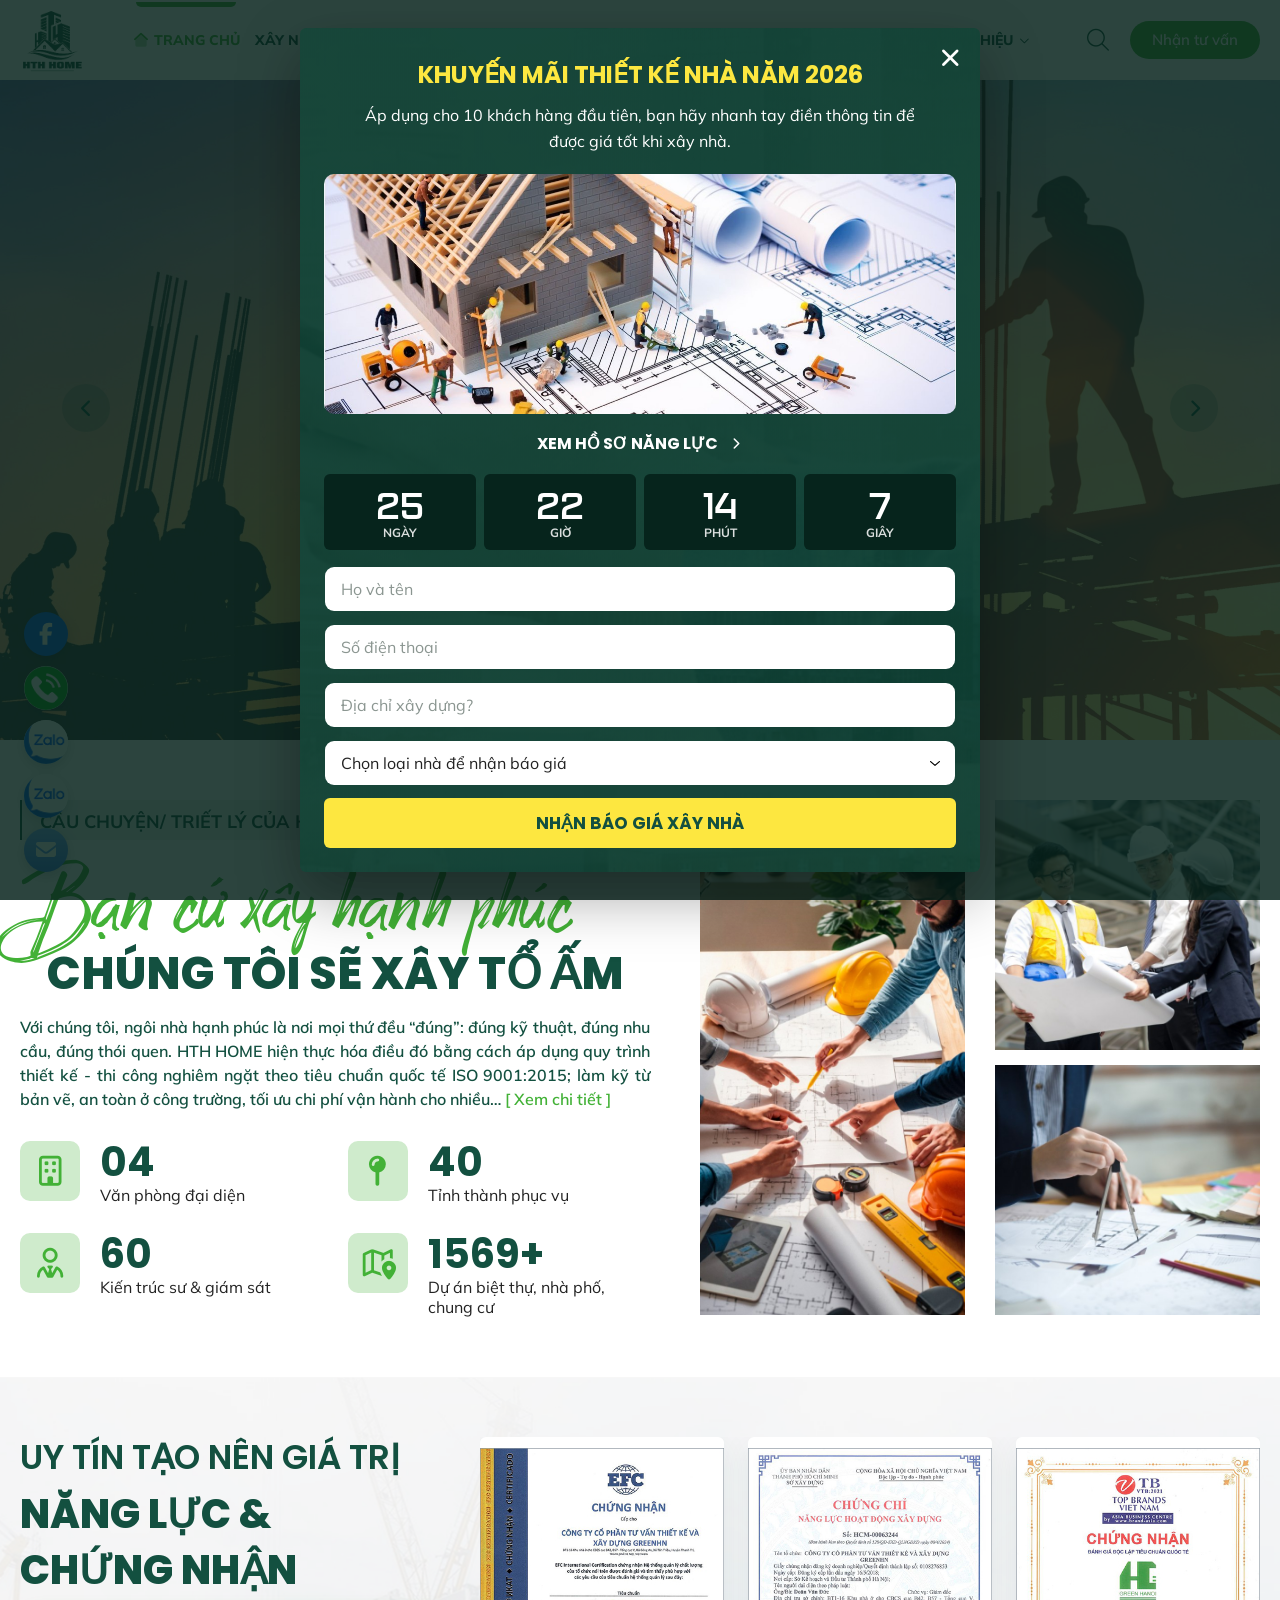
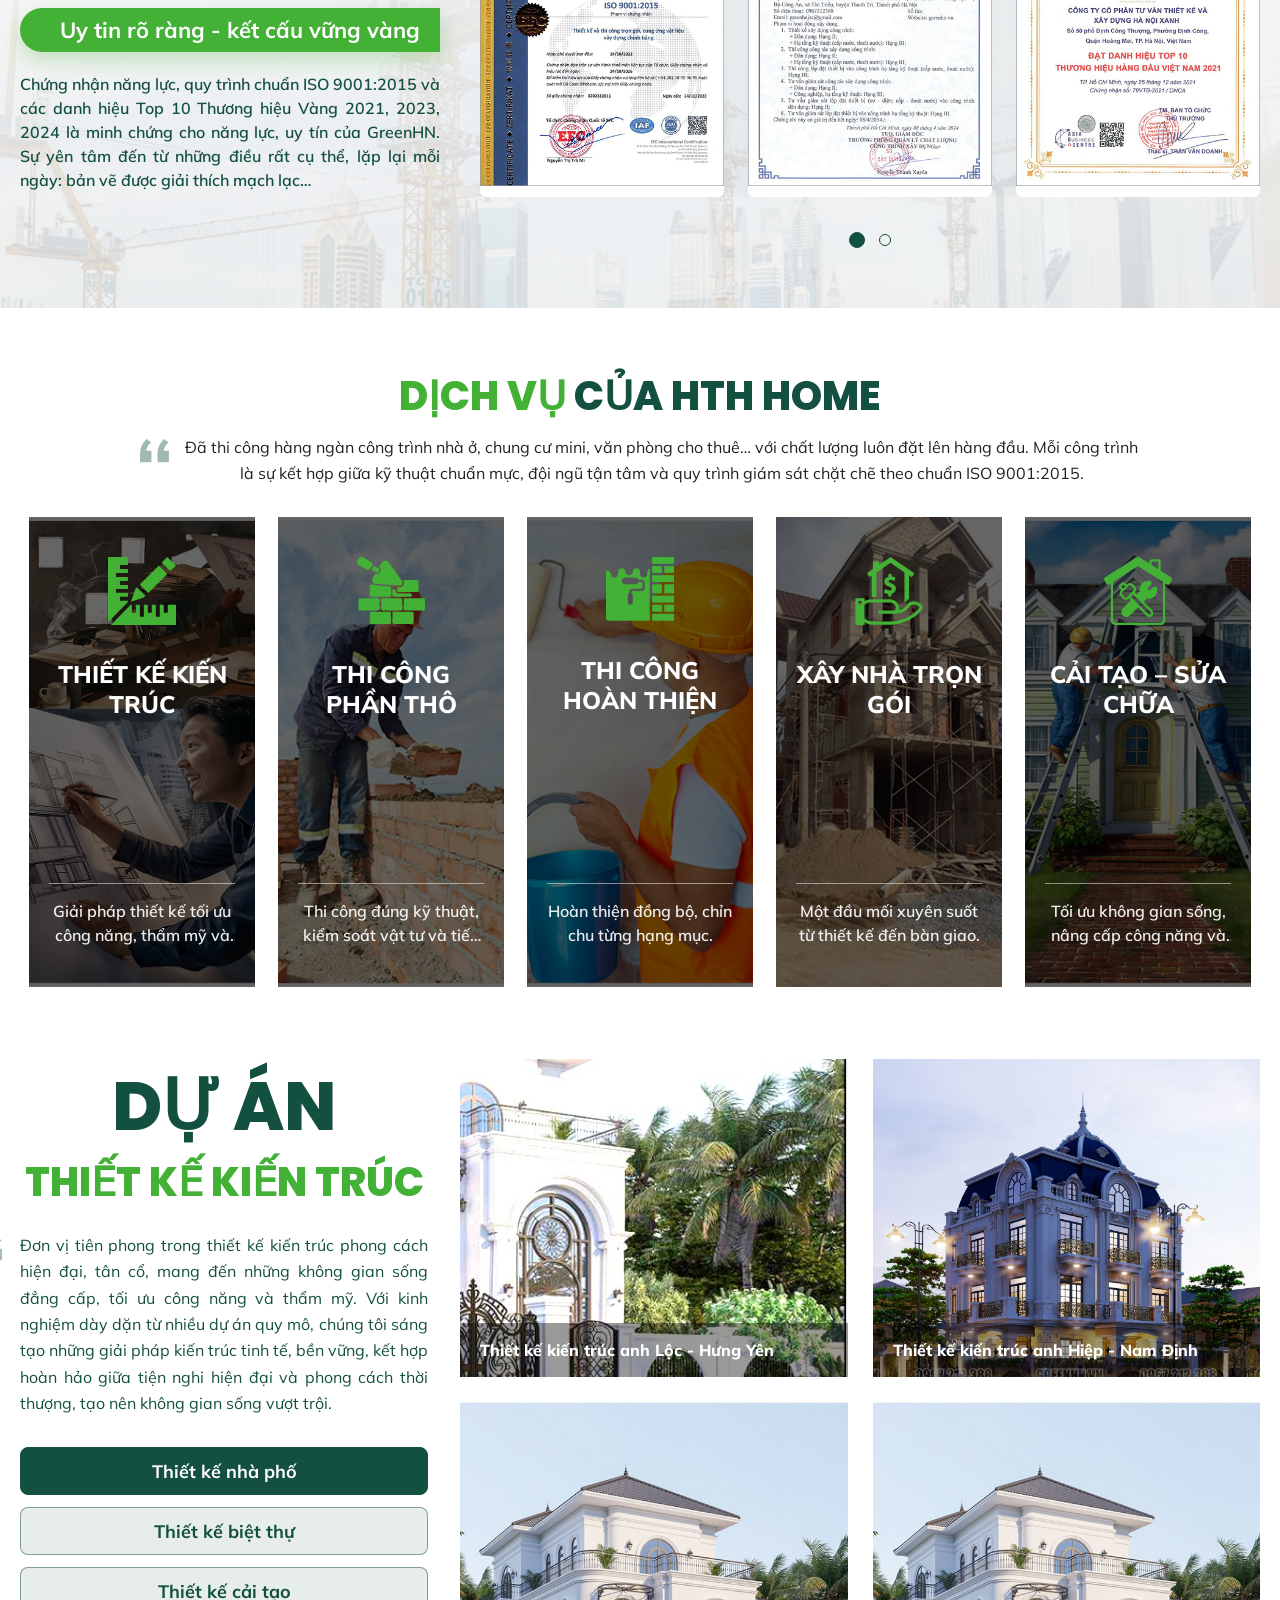
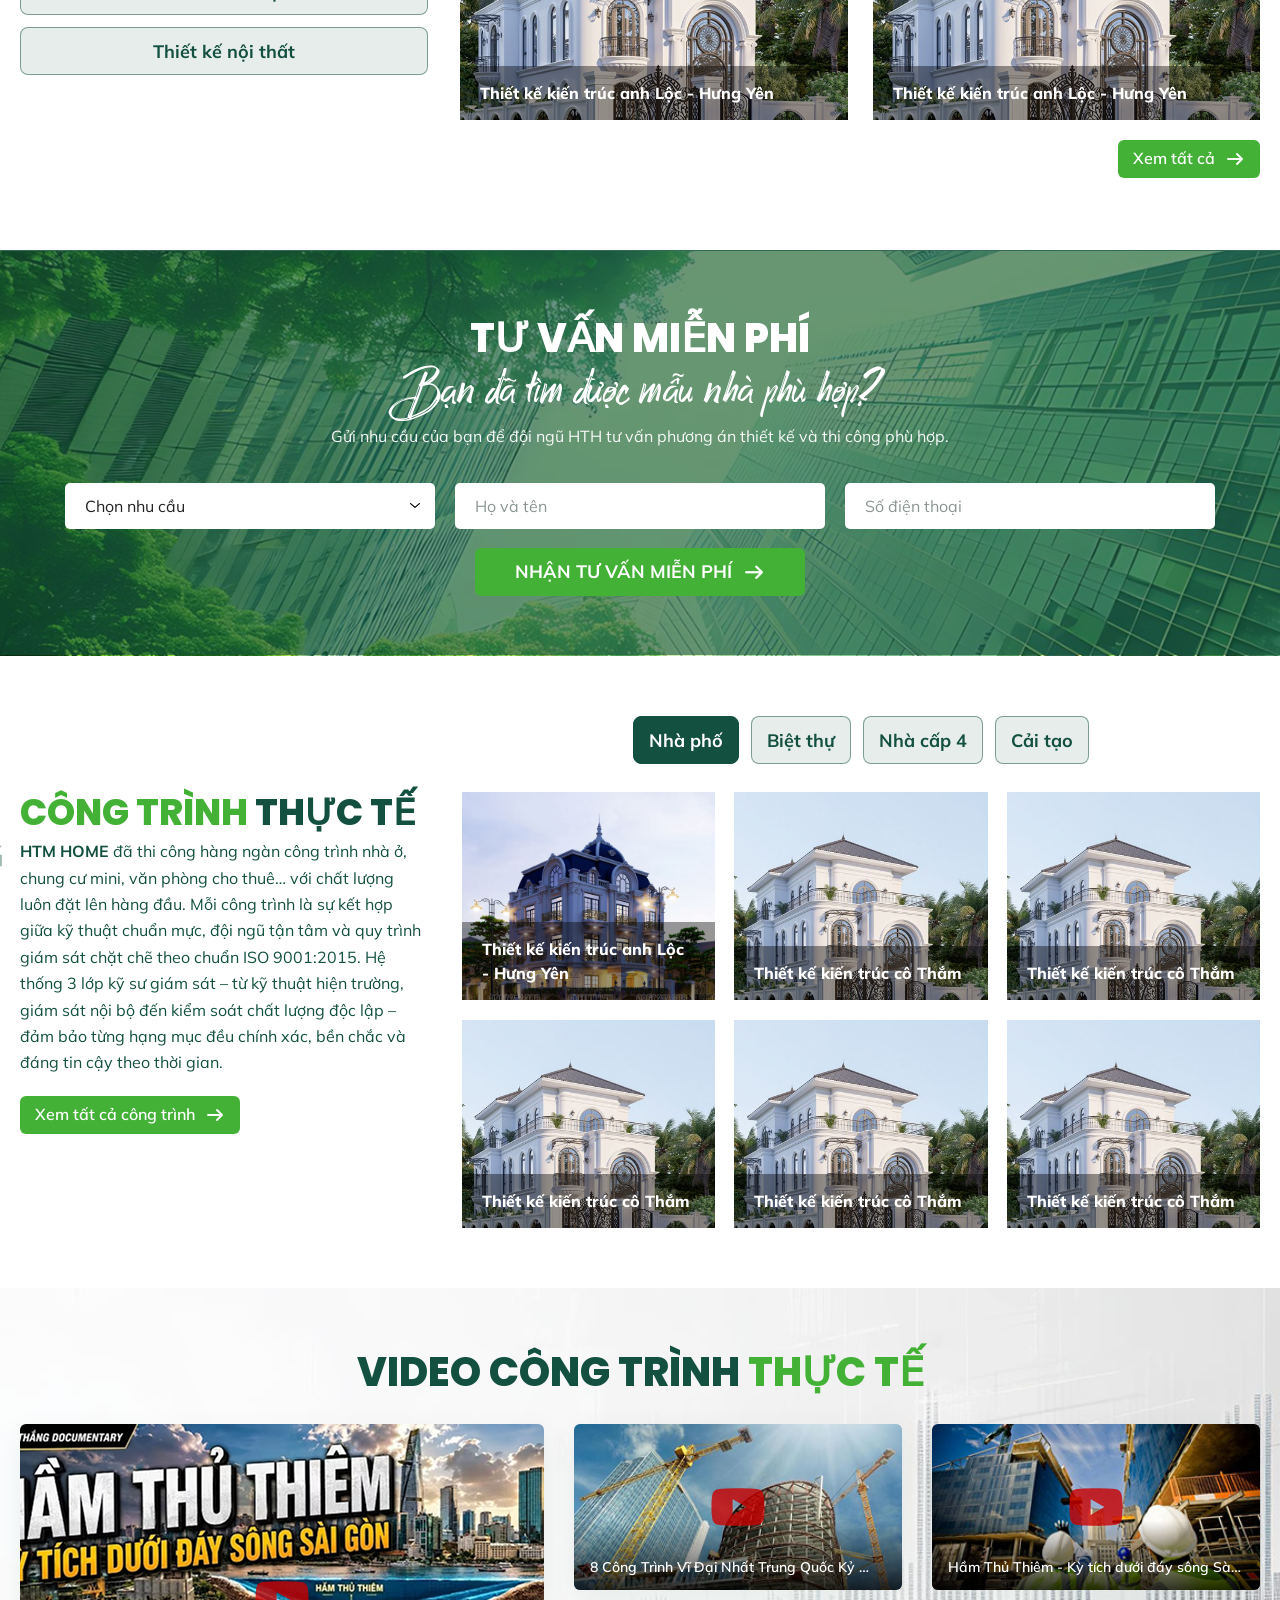
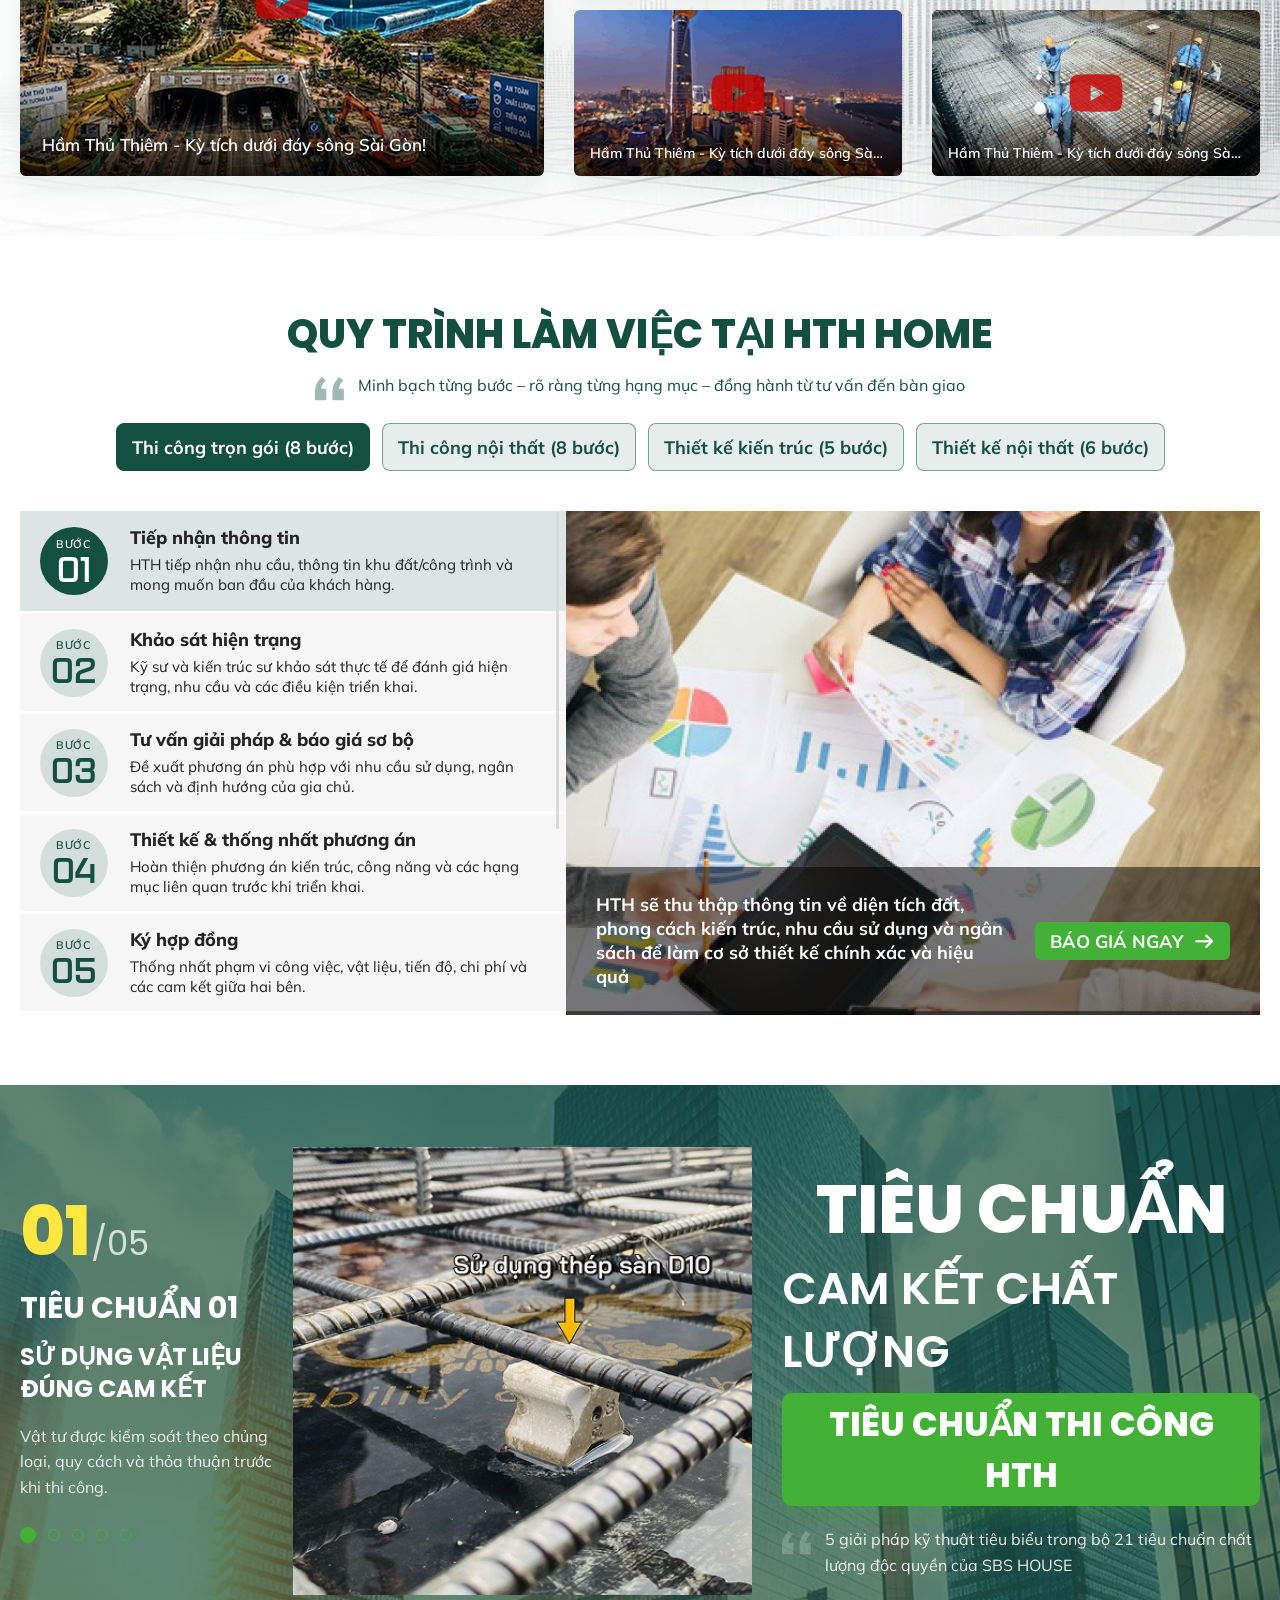
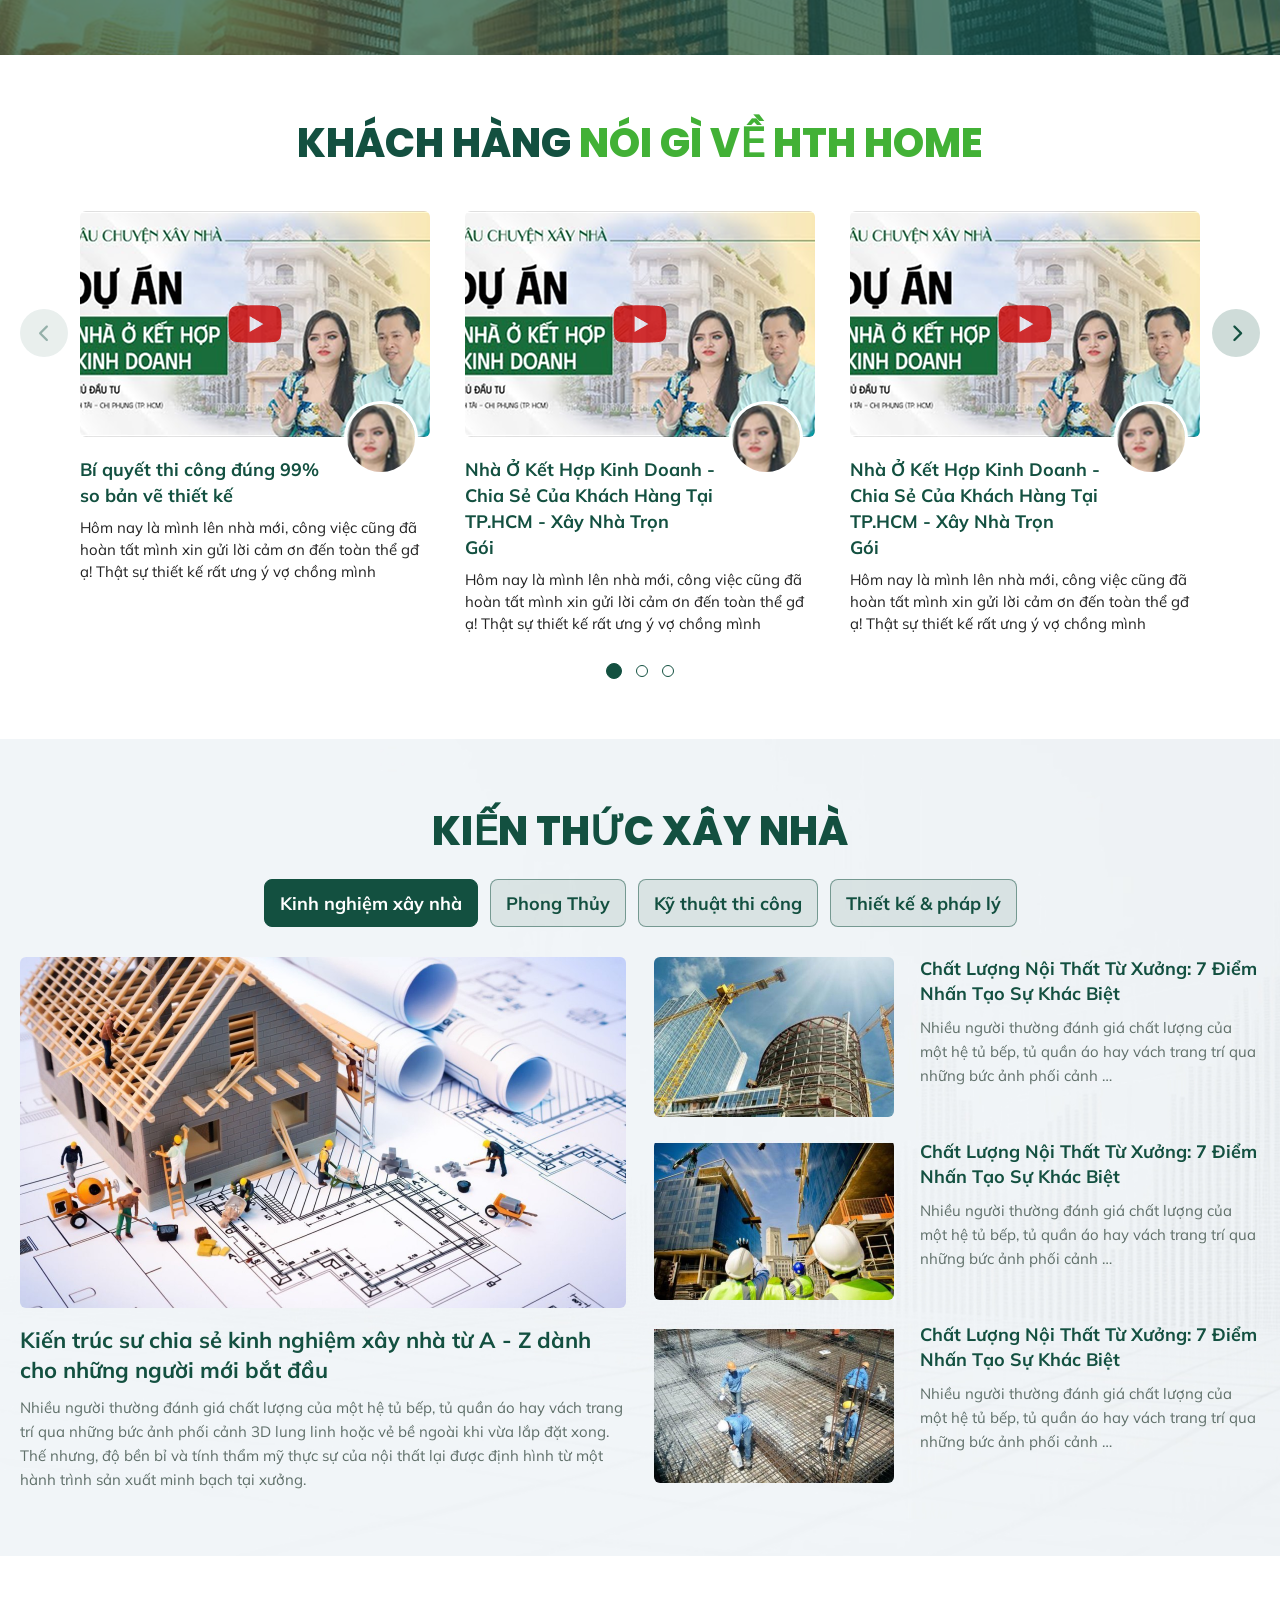
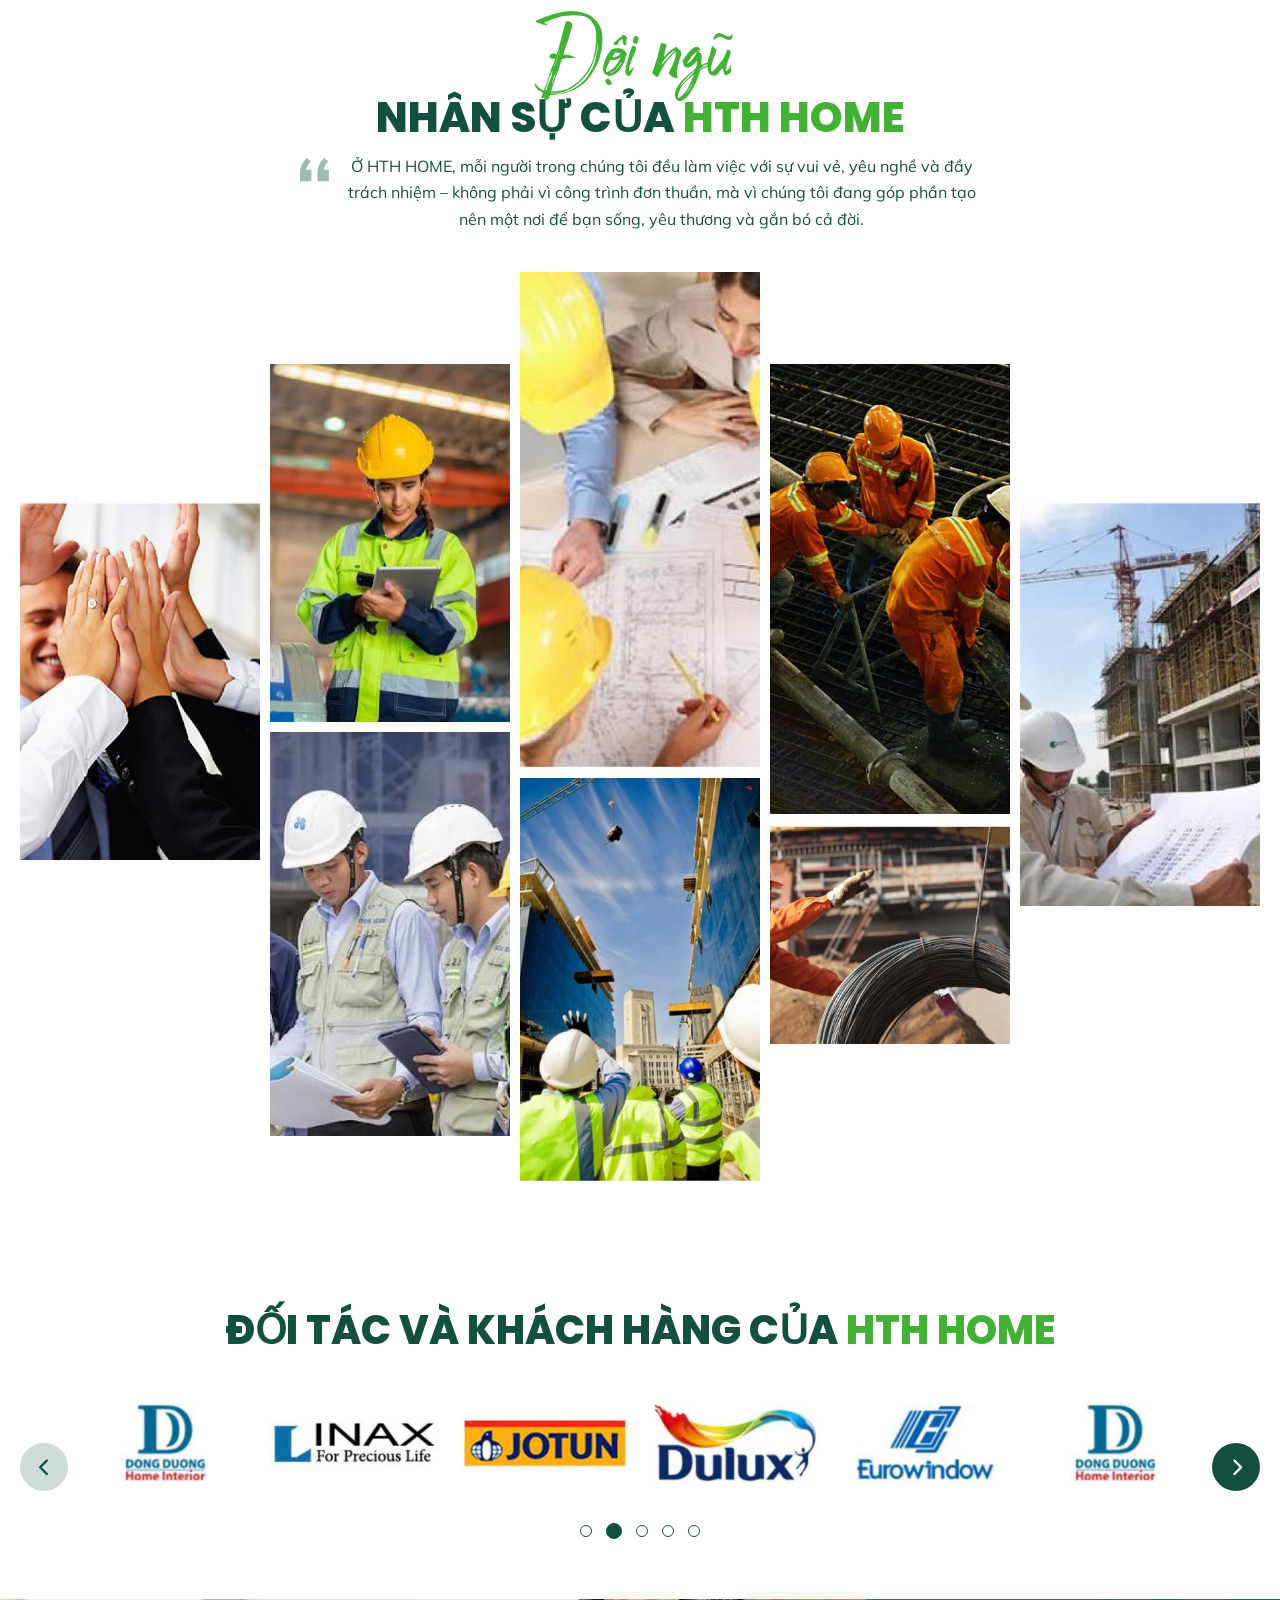
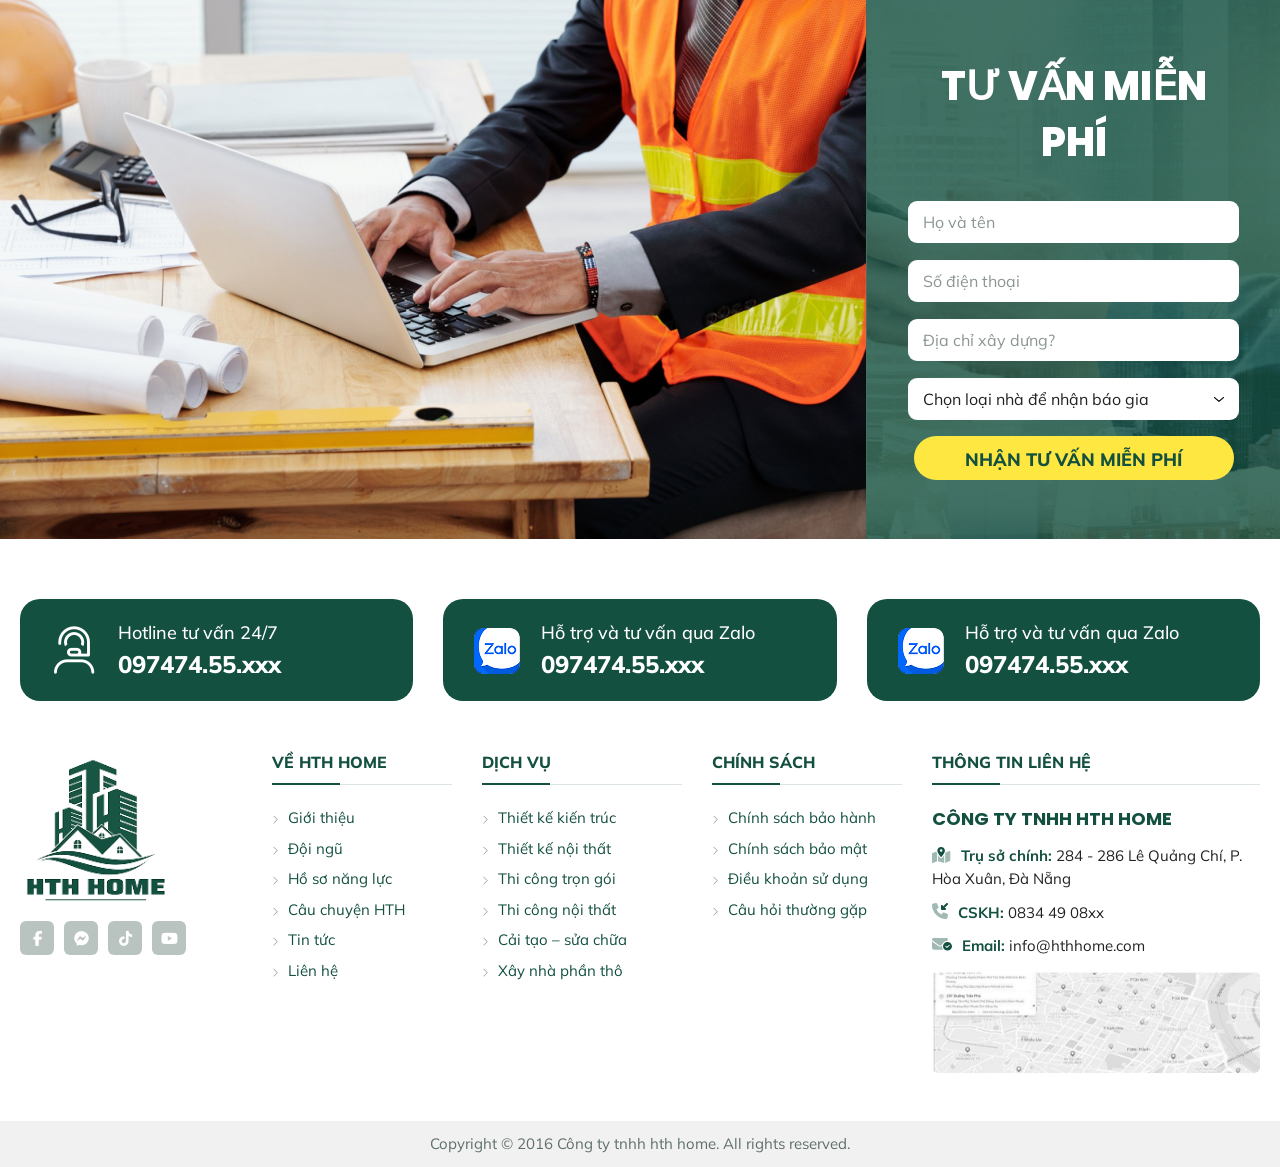
==== commit 2442d1c4: "maunha-duan" ====
--- a/index.html
+++ b/index.html
@@ -54,7 +54,7 @@
                         </ul>
                     </li>
                     <li class="main-nav-item has-submenu">
-                        <a class="main-nav-link" href="#">Mẫu nhà &amp; dự án <i
+                        <a class="main-nav-link" href="hth-mauNha-duAn.html">Mẫu nhà &amp; dự án <i
                                 class="fa-solid fa-chevron-down"></i></a>
                         <ul class="submenu">
                             <li><a href="#">Mẫu nhà phố</a></li>
@@ -1045,6 +1045,37 @@
             </div>
         </section>
 
+        <section class="section partners-section">
+            <div class="container-custom">
+                <h2 class="section-title section-title-center" data-aos="fade-up">
+                    Đối tác và khách hàng của <span class="highlight">HTH HOME</span>
+                </h2>
+
+                <div class="partners-slider-wrap" data-aos="fade-up">
+                    <div class="swiper partners-slider" id="partnersSlider">
+                        <ul class="swiper-wrapper">
+                            <li class="swiper-slide partner-logo"><img src="assets/logos/partner-dulux.jpg" alt="Dulux" width="266" height="132" loading="lazy"></li>
+                            <li class="swiper-slide partner-logo"><img src="assets/logos/partner-eurowindow.jpg" alt="Eurowindow" width="201" height="116" loading="lazy"></li>
+                            <li class="swiper-slide partner-logo"><img src="assets/logos/partner-dong-duong.jpg" alt="Đông Dương Home Interior" width="134" height="128" loading="lazy"></li>
+                            <li class="swiper-slide partner-logo"><img src="assets/logos/partner-inax.jpg" alt="INAX" width="283" height="84" loading="lazy"></li>
+                            <li class="swiper-slide partner-logo"><img src="assets/logos/partner-jotun.jpg" alt="Jotun" width="284" height="95" loading="lazy"></li>
+                            <li class="swiper-slide partner-logo"><img src="assets/logos/partner-dulux.jpg" alt="Dulux" width="266" height="132" loading="lazy"></li>
+                            <li class="swiper-slide partner-logo"><img src="assets/logos/partner-eurowindow.jpg" alt="Eurowindow" width="201" height="116" loading="lazy"></li>
+                            <li class="swiper-slide partner-logo"><img src="assets/logos/partner-dong-duong.jpg" alt="Đông Dương Home Interior" width="134" height="128" loading="lazy"></li>
+                            <li class="swiper-slide partner-logo"><img src="assets/logos/partner-inax.jpg" alt="INAX" width="283" height="84" loading="lazy"></li>
+                            <li class="swiper-slide partner-logo"><img src="assets/logos/partner-jotun.jpg" alt="Jotun" width="284" height="95" loading="lazy"></li>
+
+                        </ul>
+                    </div>
+                    <button class="slider-arrow slider-arrow-prev partners-arrow-prev" type="button"
+                        aria-label="Đối tác trước"><i class="fa-solid fa-chevron-left"></i></button>
+                    <button class="slider-arrow slider-arrow-next slider-arrow-dark partners-arrow-next" type="button"
+                        aria-label="Đối tác tiếp theo"><i class="fa-solid fa-chevron-right"></i></button>
+                    <div class="swiper-pagination partners-pagination"></div>
+                </div>
+            </div>
+        </section>
+
         <section class="section-full contact-section" id="contact">
             <figure class="contact-figure">
                 <img src="assets/images/contact-consultant.jpg" alt="Chuyên viên tư vấn HTH HOME" loading="lazy">
--- a/assets/css/styles.css
+++ b/assets/css/styles.css
@@ -588,7 +588,8 @@
 /* Both in-flow dot rows sit centred under their slider; only the gap above differs. */
 .certification-pagination,
 .testimonials-pagination,
-.reviews-pagination {
+.reviews-pagination,
+.partners-pagination {
     position: static;
     display: flex;
     align-items: center;
@@ -4092,4 +4093,508 @@
     font-size: 20px;
     font-weight: 800;
     text-transform: uppercase;
-}+}
+/* -------------------------------------------------------------- partners */
+
+.partners-section {
+    padding: 60px 0;
+}
+
+.partners-slider-wrap {
+    position: relative;
+    margin-top: 40px;
+}
+
+.partners-slider {
+    overflow: hidden;
+}
+
+.partner-logo {
+    display: flex;
+    align-items: center;
+    justify-content: center;
+    height: 90px;
+}
+
+.partner-logo img {
+    max-width: 170px;
+    max-height: 84px;
+    width: auto;
+    object-fit: contain;
+    transition: transform var(--transition-base) var(--easing);
+}
+
+.partner-logo:hover img {
+    transform: scale(1.06);
+}
+
+.slider-arrow-dark {
+    color: #ffffff;
+    background-color: var(--color-dark);
+}
+
+.slider-arrow-dark:hover {
+    background-color: var(--color-primary);
+}
+
+.partners-arrow-prev {
+    left: -111px;
+}
+
+.partners-arrow-next {
+    right: -111px;
+}
+
+.partners-pagination {
+    margin-top: 35px;
+}
+
+/* --------------------------------------------------- projects page hero */
+
+.projects-hero-section {
+    background-image: url('../backgrounds/projects-hero-background.jpg');
+}
+
+.projects-hero-section .service-hero-inner {
+    align-items: flex-start;
+    min-height: 678px;
+    padding: 149px 0 60px;
+}
+
+.eyebrow-lead {
+    gap: 10px;
+    font-size: 13px;
+    font-weight: 800;
+    color: #ffffff;
+}
+
+.eyebrow-lead::before {
+    content: '';
+    flex-shrink: 0;
+    width: 34px;
+    height: 3px;
+    background-color: var(--color-primary);
+}
+
+.eyebrow-accent {
+    justify-content: center;
+    color: var(--color-primary);
+}
+
+.projects-hero-title {
+    margin-top: 10px;
+}
+
+.projects-hero-subtitle {
+    max-width: 500px;
+    margin: 12px 0 0;
+    font-size: 21px;
+    font-weight: 800;
+    line-height: 32px;
+    color: #ffffff;
+}
+
+.projects-hero-description {
+    max-width: 440px;
+    margin-top: 16px;
+}
+
+.projects-hero-actions {
+    display: flex;
+    flex-direction: column;
+    align-items: flex-start;
+    gap: 15px;
+    margin-top: 1px;
+}
+
+.projects-hero-actions .button {
+    padding: 0 26px;
+}
+
+.projects-hero-actions .button-outline-light {
+    padding: 0 18px;
+}
+
+/* -------------------------------------------------------------- filter */
+
+.house-filter-section {
+    padding: 30px 0 28px;
+    background-color: var(--color-surface-muted);
+}
+
+.house-filter {
+    display: grid;
+    grid-template-columns: repeat(4, minmax(0, 1fr)) 162px;
+    gap: 16px;
+}
+
+.house-filter .form-control {
+    height: 44px;
+    padding-left: 15px;
+    border-color: #89a8a0;
+}
+
+.house-filter .form-control:focus {
+    border-color: var(--color-primary);
+}
+
+.house-filter-submit {
+    height: 44px;
+    border: 1px solid var(--color-dark);
+}
+
+/* ---------------------------------------------------------- house list */
+
+.house-list-section {
+    padding: 60px 0;
+}
+
+.pill-list {
+    gap: 17px 15px;
+    max-width: 1100px;
+    margin-right: auto;
+    margin-left: auto;
+    margin-top: 0;
+}
+
+.pill-button {
+    height: 40px;
+    padding: 0 20px;
+    font-size: 16px;
+    color: var(--color-primary);
+    background-color: #ffffff;
+    border-color: var(--color-primary);
+    border-radius: var(--radius-pill);
+}
+
+.pill-button:hover {
+    color: var(--color-primary-dark);
+    border-color: var(--color-primary-dark);
+}
+
+.pill-button.is-active {
+    color: #ffffff;
+    background-color: var(--color-primary);
+    border-color: var(--color-primary);
+}
+
+.house-grid {
+    display: grid;
+    grid-template-columns: repeat(4, minmax(0, 1fr));
+    gap: 41px 35px;
+    margin-top: 41px;
+}
+
+.house-card {
+    display: flex;
+    flex-direction: column;
+    align-items: flex-start;
+}
+
+.house-card-image {
+    display: block;
+    width: 100%;
+    height: 200px;
+    overflow: hidden;
+    border-radius: var(--radius-lg);
+}
+
+.house-card-image img {
+    display: block;
+    width: 100%;
+    height: 100%;
+    object-fit: cover;
+    transition: transform var(--transition-slow) var(--easing);
+}
+
+.house-card:hover .house-card-image img {
+    transform: scale(1.06);
+}
+
+.house-card-title {
+    margin: 16px 0 0;
+    font-family: var(--font-body);
+    font-size: 20px;
+    font-weight: 800;
+    line-height: 28px;
+    color: var(--color-dark);
+    transition: color var(--transition-base) var(--easing);
+}
+
+.house-card:hover .house-card-title {
+    color: var(--color-primary);
+}
+
+.spec-list {
+    margin-top: 12px;
+}
+
+.spec-list li {
+    display: flex;
+    align-items: baseline;
+    gap: 10px;
+    font-size: 16px;
+    line-height: 30px;
+    color: var(--color-text);
+}
+
+.spec-list i {
+    flex-shrink: 0;
+    width: 16px;
+    font-size: 15px;
+    color: #888888;
+    text-align: center;
+}
+
+.spec-list strong {
+    font-weight: 700;
+}
+
+.button-soft {
+    color: var(--color-dark);
+    background-color: #e8eeec;
+    border: 1px solid #7d9f96;
+}
+
+.button-soft:hover,
+.house-card:hover .button-soft {
+    color: #ffffff;
+    background-color: var(--color-primary);
+    border-color: var(--color-primary);
+}
+
+.house-card .button-soft {
+    margin-top: 11px;
+}
+
+.pagination-list {
+    display: flex;
+    justify-content: center;
+    gap: 10px;
+    margin-top: 50px;
+}
+
+.pagination-link {
+    display: flex;
+    align-items: center;
+    justify-content: center;
+    width: 40px;
+    height: 40px;
+    font-size: 18px;
+    color: var(--color-text);
+    background-color: #ffffff;
+    border: 1px solid #dddddd;
+    border-radius: 4px;
+    transition: color var(--transition-base) var(--easing),
+        background-color var(--transition-base) var(--easing),
+        border-color var(--transition-base) var(--easing);
+}
+
+a.pagination-link:hover {
+    color: var(--color-primary);
+    border-color: var(--color-primary);
+}
+
+.pagination-link.is-active {
+    font-weight: 700;
+    color: #ffffff;
+    background-color: var(--color-dark);
+    border-color: var(--color-dark);
+}
+
+.pagination-link.is-active:hover {
+    color: #ffffff;
+}
+
+/* ------------------------------------------------------- guide article */
+
+.townhouse-guide-section {
+    padding: 60px 0;
+}
+
+.intro-box {
+    padding: 30px;
+    background-color: #eaf5eb;
+    border-radius: var(--radius-lg);
+}
+
+.intro-box-title {
+    margin: 0;
+    font-family: var(--font-body);
+    font-size: 22px;
+    font-weight: 800;
+    line-height: 29px;
+    color: var(--color-dark);
+}
+
+.intro-box-text {
+    margin: 10px 0 0;
+    font-size: 16px;
+    line-height: 24px;
+    color: #888888;
+}
+
+.intro-box-text a,
+.article-content p a {
+    text-decoration: underline;
+}
+
+.intro-box-text a:hover,
+.article-content p a:hover {
+    color: var(--color-primary);
+}
+
+.article-row {
+    display: grid;
+    grid-template-columns: minmax(0, 733fr) minmax(0, 515fr);
+    gap: 30px;
+    align-items: start;
+    margin-top: 60px;
+}
+
+.article-row+.article-row {
+    margin-top: 80px;
+}
+
+.article-row-reverse {
+    grid-template-columns: minmax(0, 515fr) minmax(0, 733fr);
+}
+
+.article-row-reverse .article-figure {
+    order: -1;
+}
+
+.article-heading {
+    margin: 0 0 14px;
+    font-family: var(--font-display);
+    font-size: 24px;
+    font-weight: 700;
+    line-height: 1.3;
+    color: var(--color-dark);
+}
+
+.article-subheading {
+    margin: 18px 0 10px;
+    font-family: var(--font-display);
+    font-size: 16px;
+    font-weight: 600;
+    line-height: 24px;
+    color: var(--color-text);
+}
+
+.article-content p {
+    margin: 0;
+    font-size: 16px;
+    line-height: 24px;
+    text-align: justify;
+    color: var(--color-text);
+}
+
+.check-list li {
+    display: flex;
+    gap: 10px;
+    font-size: 16px;
+    line-height: 24px;
+    text-align: justify;
+    color: var(--color-text);
+}
+
+.check-list li+li {
+    margin-top: 14px;
+}
+
+.check-list i {
+    flex-shrink: 0;
+    margin-top: 5px;
+    font-size: 16px;
+    color: var(--color-primary);
+}
+
+.check-list strong {
+    font-weight: 800;
+}
+
+.article-figure {
+    aspect-ratio: 515 / 581;
+    overflow: hidden;
+    border-radius: var(--radius-lg);
+}
+
+.article-figure img {
+    display: block;
+    width: 100%;
+    height: 100%;
+    object-fit: cover;
+    transition: transform var(--transition-slow) var(--easing);
+}
+
+.article-figure:hover img {
+    transform: scale(1.04);
+}
+
+/* ------------------------------------------------------------- gallery */
+
+.house-gallery-section {
+    padding: 70px 0 47px;
+}
+
+.house-gallery-section+.house-gallery-section {
+    padding-bottom: 94px;
+}
+
+.gallery-title {
+    margin-top: 6px;
+    line-height: 49px;
+}
+
+.gallery-title span {
+    display: block;
+}
+
+.gallery-quote {
+    max-width: 850px;
+    margin-top: 16px;
+    line-height: 24px;
+    color: #666666;
+}
+
+.gallery-quote-wide {
+    max-width: 1160px;
+}
+
+.gallery-grid {
+    display: grid;
+    grid-template-columns: repeat(2, minmax(0, 1fr));
+    gap: 21px 30px;
+    margin-top: 22px;
+}
+
+.gallery-item {
+    margin: 0;
+}
+
+.gallery-image {
+    aspect-ratio: 624 / 753;
+    overflow: hidden;
+}
+
+.gallery-image img {
+    display: block;
+    width: 100%;
+    height: 100%;
+    object-fit: cover;
+    transition: transform var(--transition-slow) var(--easing);
+}
+
+.gallery-item:hover .gallery-image img {
+    transform: scale(1.04);
+}
+
+.gallery-item figcaption {
+    margin-top: 22px;
+    padding: 0 40px;
+    font-size: 16px;
+    line-height: 24px;
+    color: #666666;
+    text-align: center;
+}
--- a/assets/css/responsive.css
+++ b/assets/css/responsive.css
@@ -1066,3 +1066,151 @@
         line-height: 24px;
     }
 }
+
+@media (max-width: 1439px) {
+    .partners-slider-wrap {
+        padding: 0 60px;
+    }
+
+    .partners-arrow-prev {
+        left: 0;
+    }
+
+    .partners-arrow-next {
+        right: 0;
+    }
+}
+
+@media (max-width: 767px) {
+    .partners-slider-wrap {
+        padding: 0;
+    }
+
+    .partners-arrow-prev,
+    .partners-arrow-next {
+        display: none;
+    }
+
+    .partner-logo img {
+        max-width: 130px;
+        max-height: 64px;
+    }
+}
+
+/* ------------------------------------------------- projects page */
+
+@media (max-width: 1199px) {
+    .house-grid {
+        grid-template-columns: repeat(3, minmax(0, 1fr));
+    }
+
+    .house-filter {
+        grid-template-columns: repeat(2, minmax(0, 1fr));
+    }
+
+    .house-filter-submit {
+        grid-column: 1 / -1;
+    }
+
+    .article-row,
+    .article-row-reverse {
+        grid-template-columns: minmax(0, 1fr) minmax(0, 0.7fr);
+    }
+}
+
+@media (max-width: 991px) {
+    .projects-hero-section .service-hero-inner {
+        padding: 72px 0 56px;
+    }
+
+    .house-grid {
+        grid-template-columns: repeat(2, minmax(0, 1fr));
+        gap: 36px 24px;
+    }
+
+    .article-row,
+    .article-row-reverse {
+        grid-template-columns: minmax(0, 1fr);
+    }
+
+    .article-row-reverse .article-figure {
+        order: 0;
+    }
+
+    .article-figure {
+        aspect-ratio: 16 / 10;
+    }
+
+    .gallery-title {
+        line-height: 1.25;
+    }
+
+    .house-list-section,
+    .townhouse-guide-section,
+    .house-gallery-section,
+    .house-gallery-section+.house-gallery-section {
+        padding: 52px 0;
+    }
+}
+
+@media (max-width: 767px) {
+    .pill-list {
+        gap: 10px;
+    }
+
+    .pill-button {
+        flex-shrink: 0;
+    }
+
+    .projects-hero-subtitle {
+        font-size: 18px;
+        line-height: 26px;
+    }
+
+    .projects-hero-actions .button {
+        width: 100%;
+    }
+
+    .intro-box {
+        padding: 22px 18px;
+    }
+
+    .intro-box-title {
+        font-size: 18px;
+        line-height: 26px;
+    }
+
+    .article-heading {
+        font-size: 22px;
+    }
+
+    .gallery-grid {
+        grid-template-columns: minmax(0, 1fr);
+        gap: 28px;
+    }
+
+    .gallery-item figcaption {
+        margin-top: 14px;
+        padding: 0;
+    }
+}
+
+@media (max-width: 575px) {
+    .house-filter {
+        grid-template-columns: minmax(0, 1fr);
+    }
+
+    .house-grid {
+        grid-template-columns: minmax(0, 1fr);
+    }
+
+    .pagination-list {
+        gap: 6px;
+    }
+
+    .pagination-link {
+        width: 36px;
+        height: 36px;
+        font-size: 16px;
+    }
+}
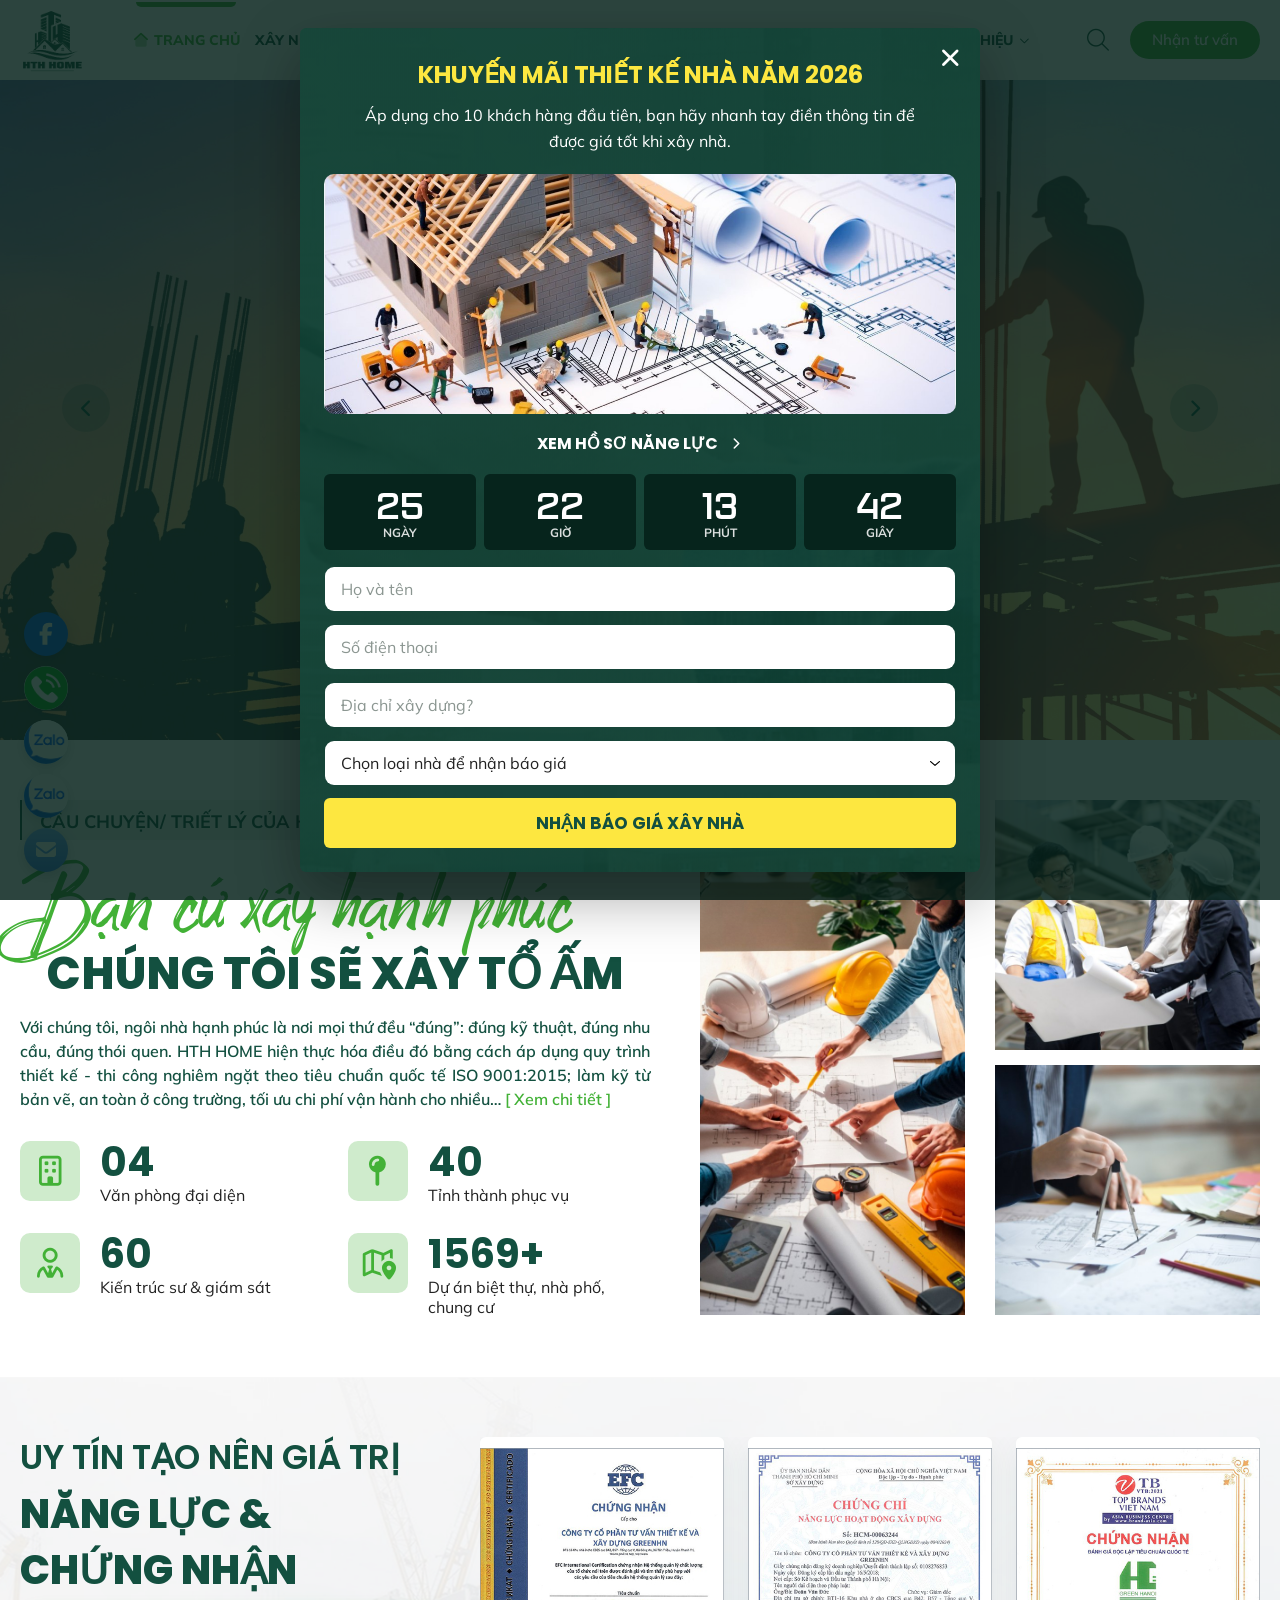
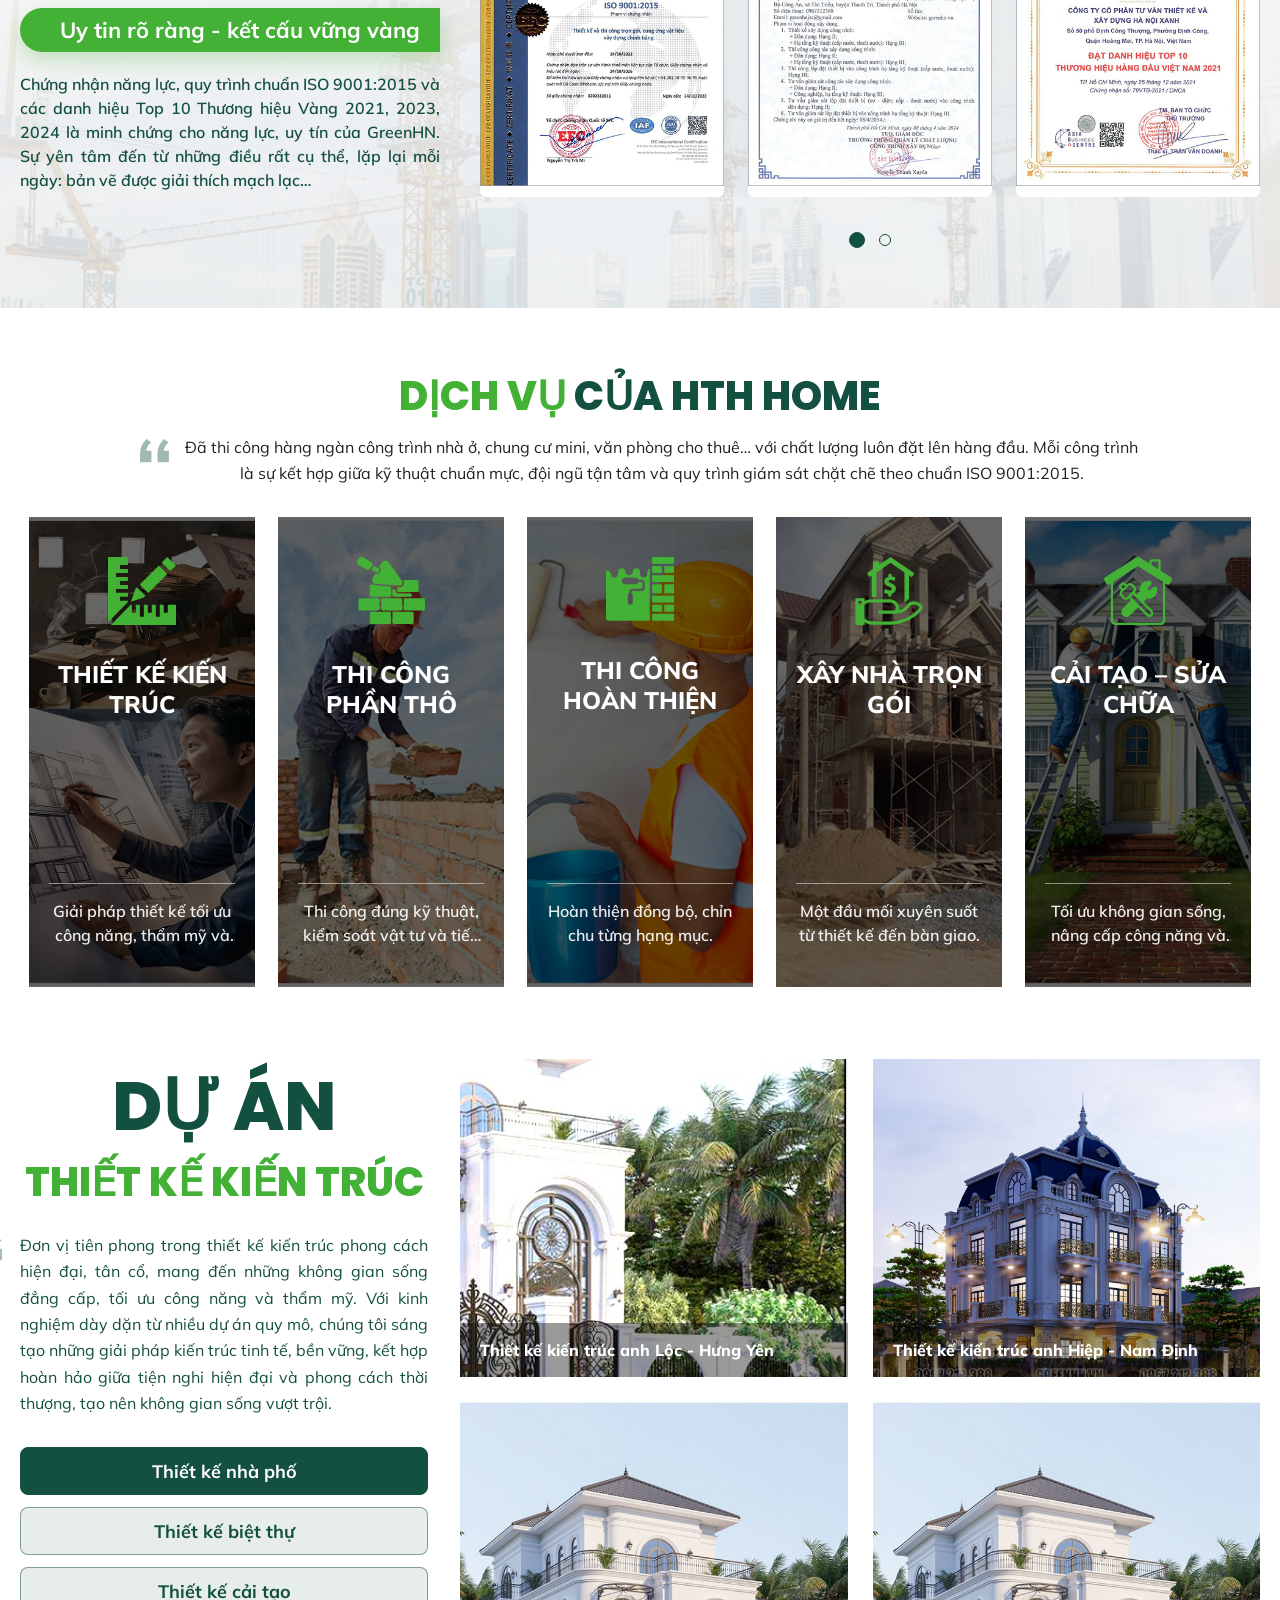
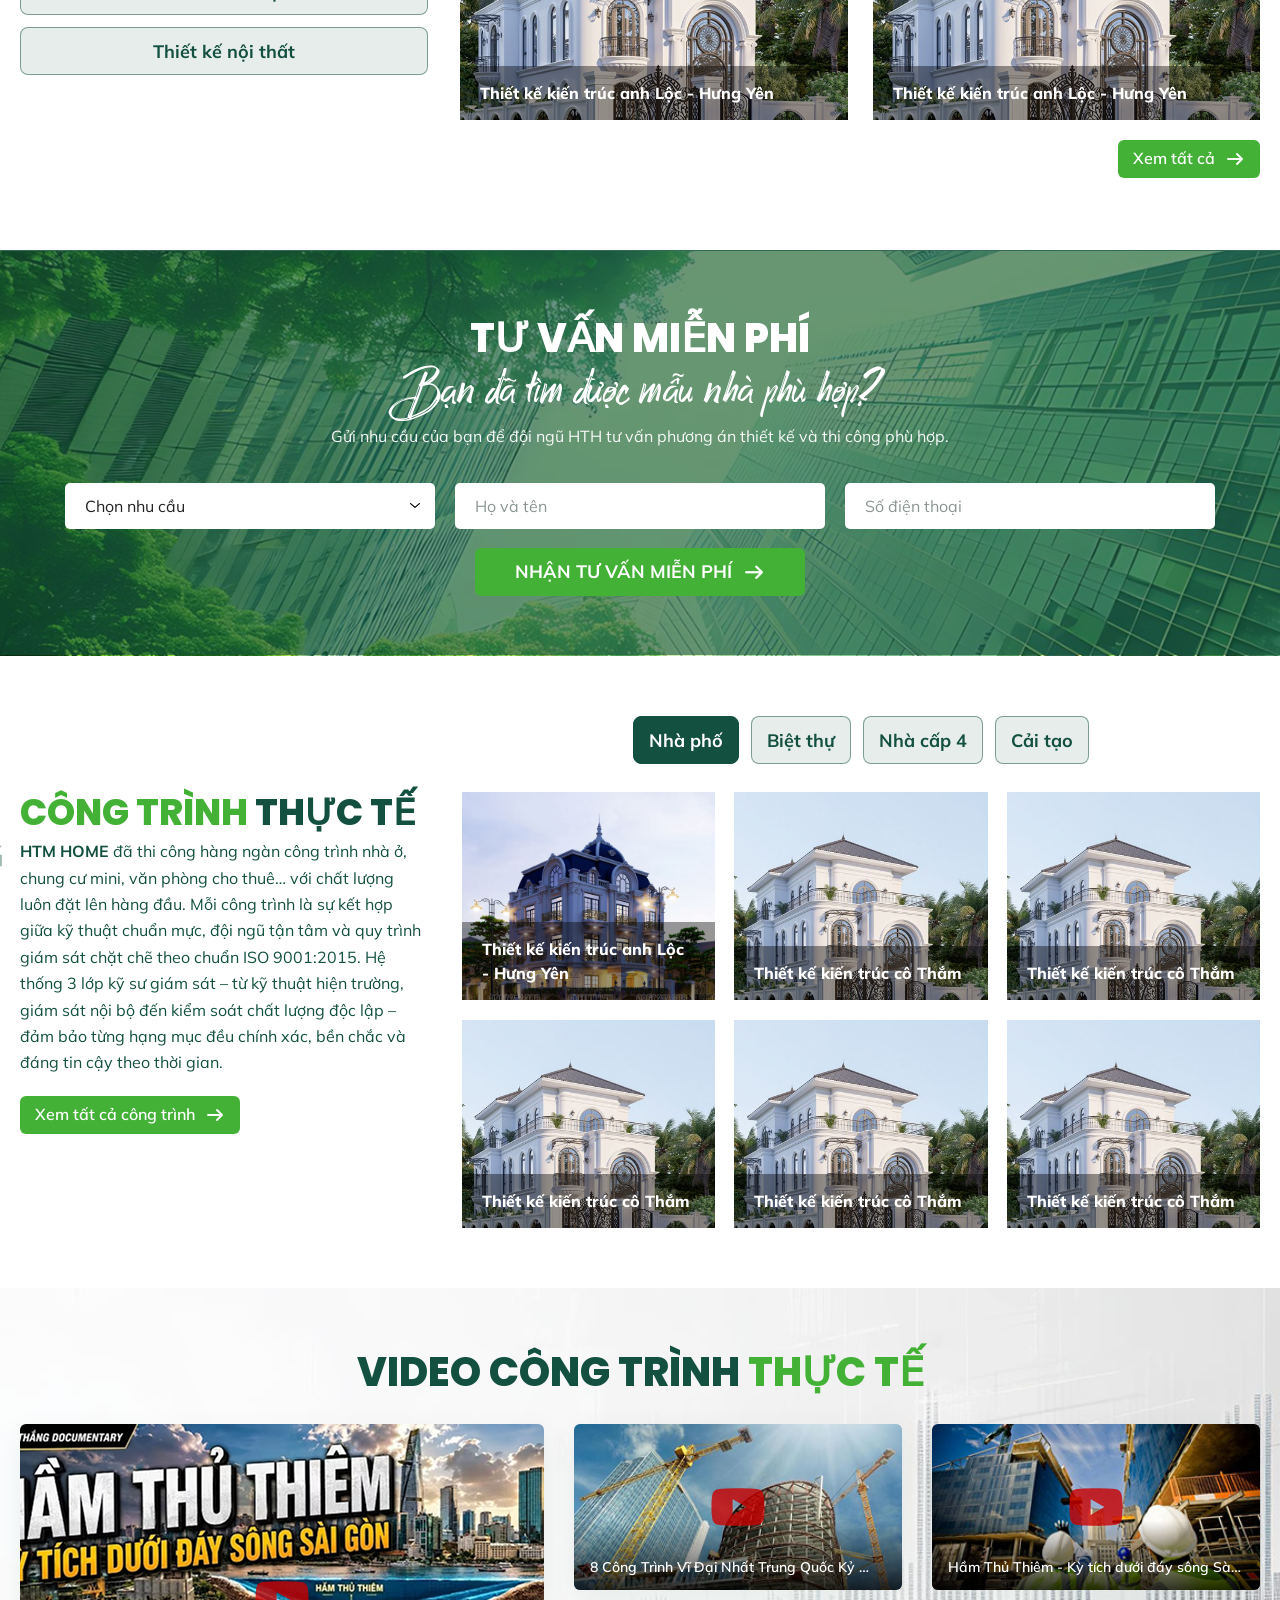
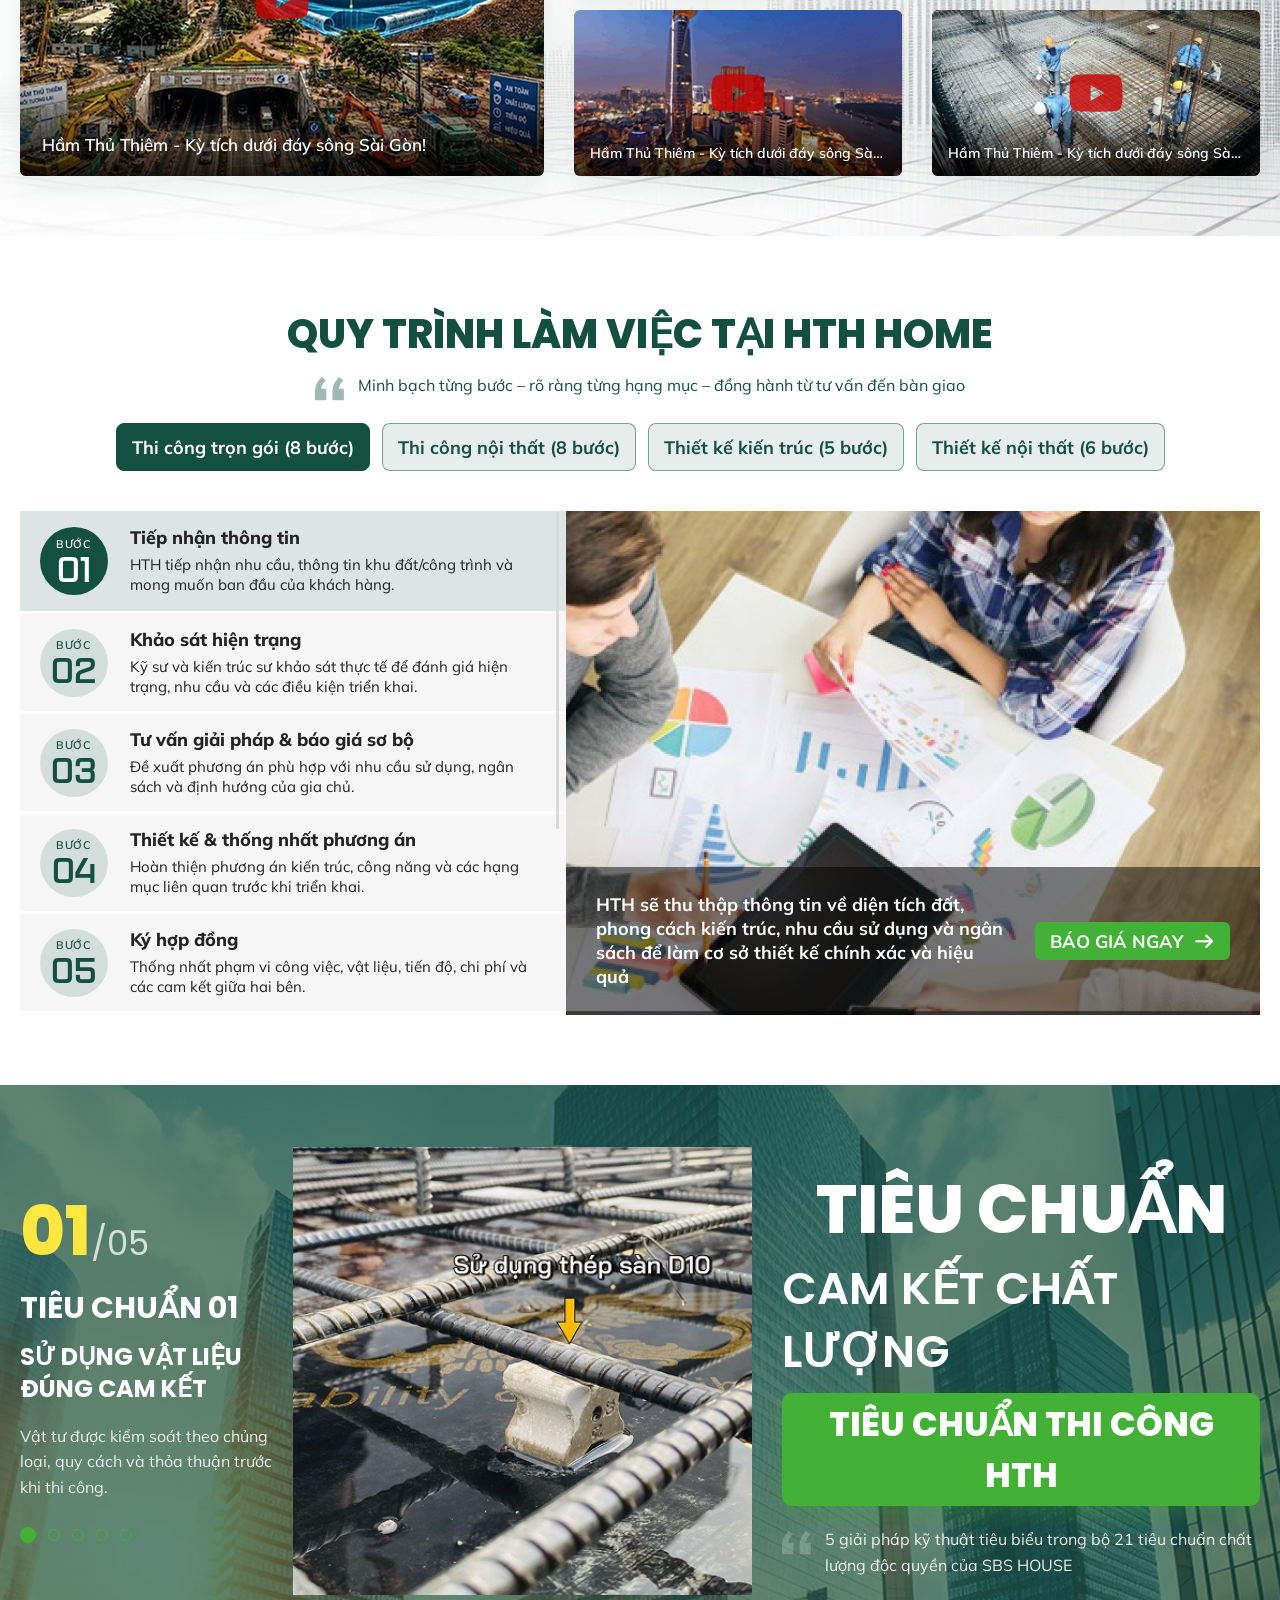
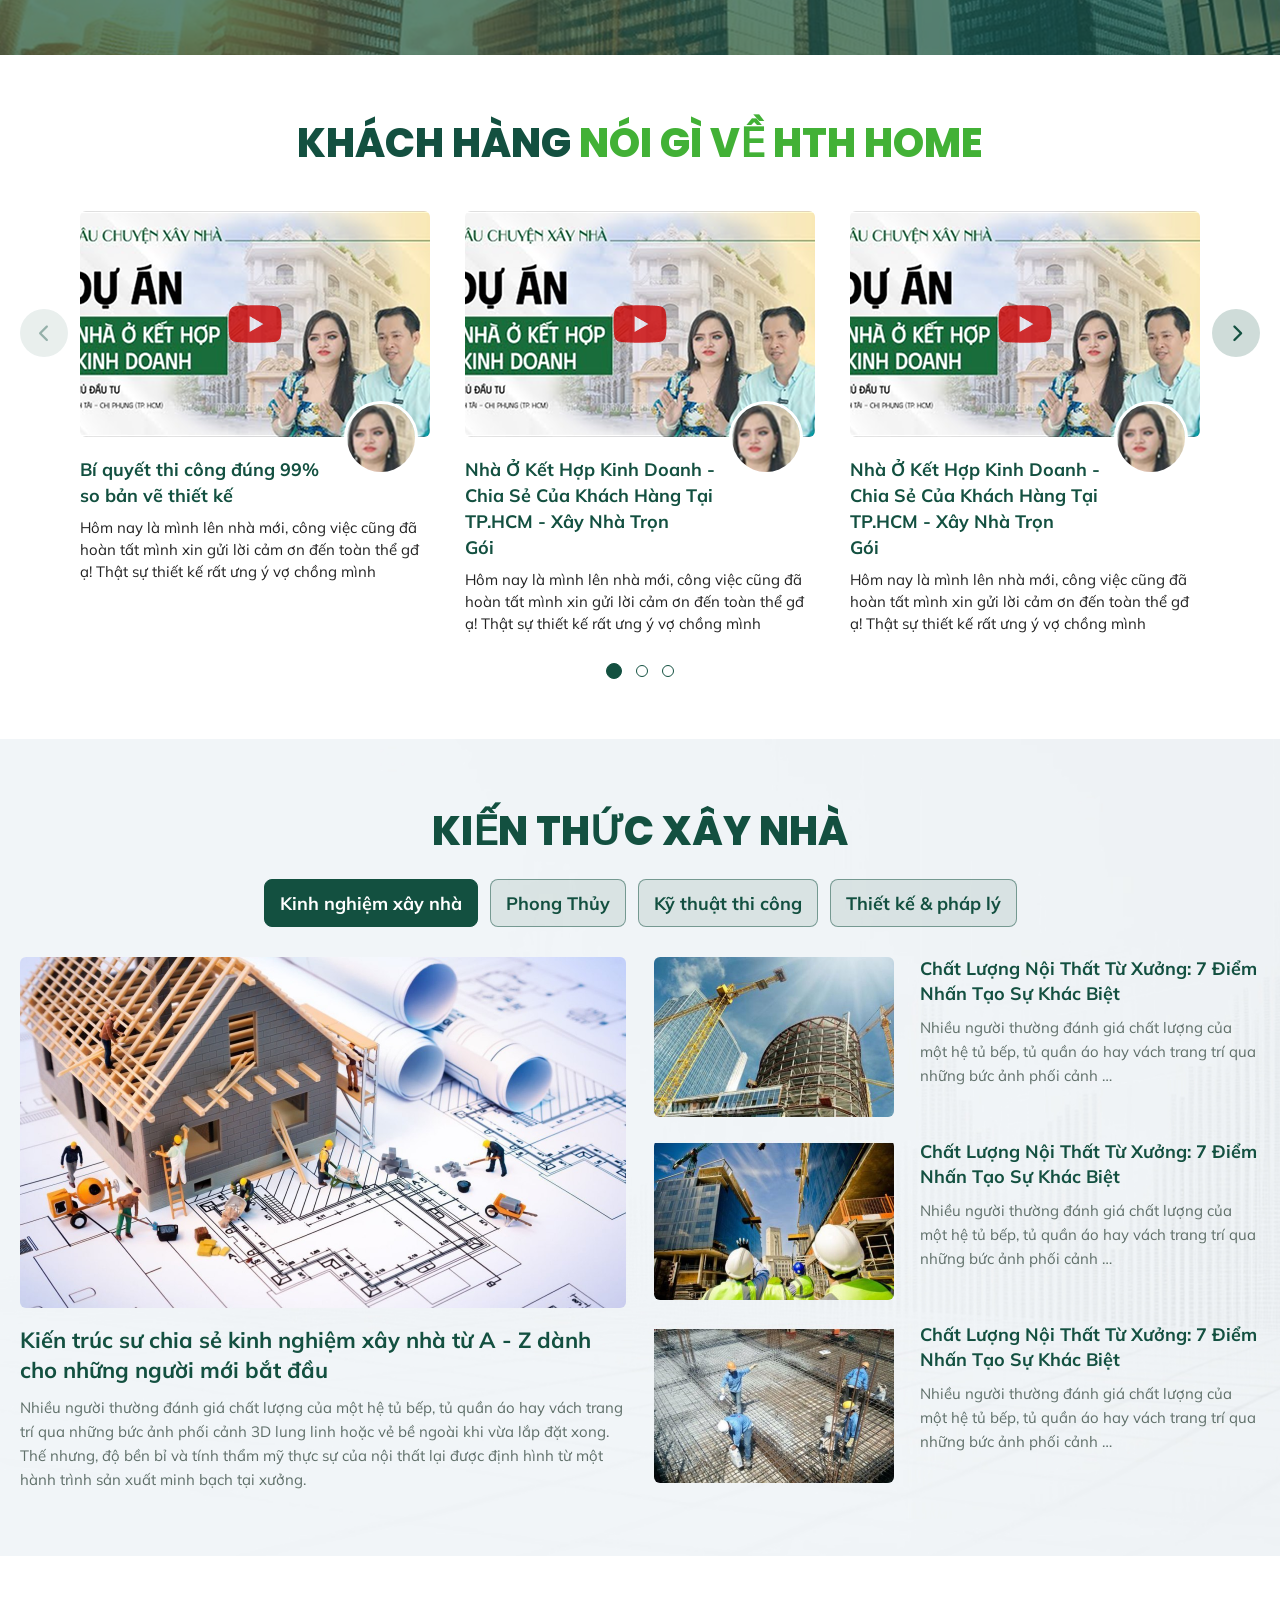
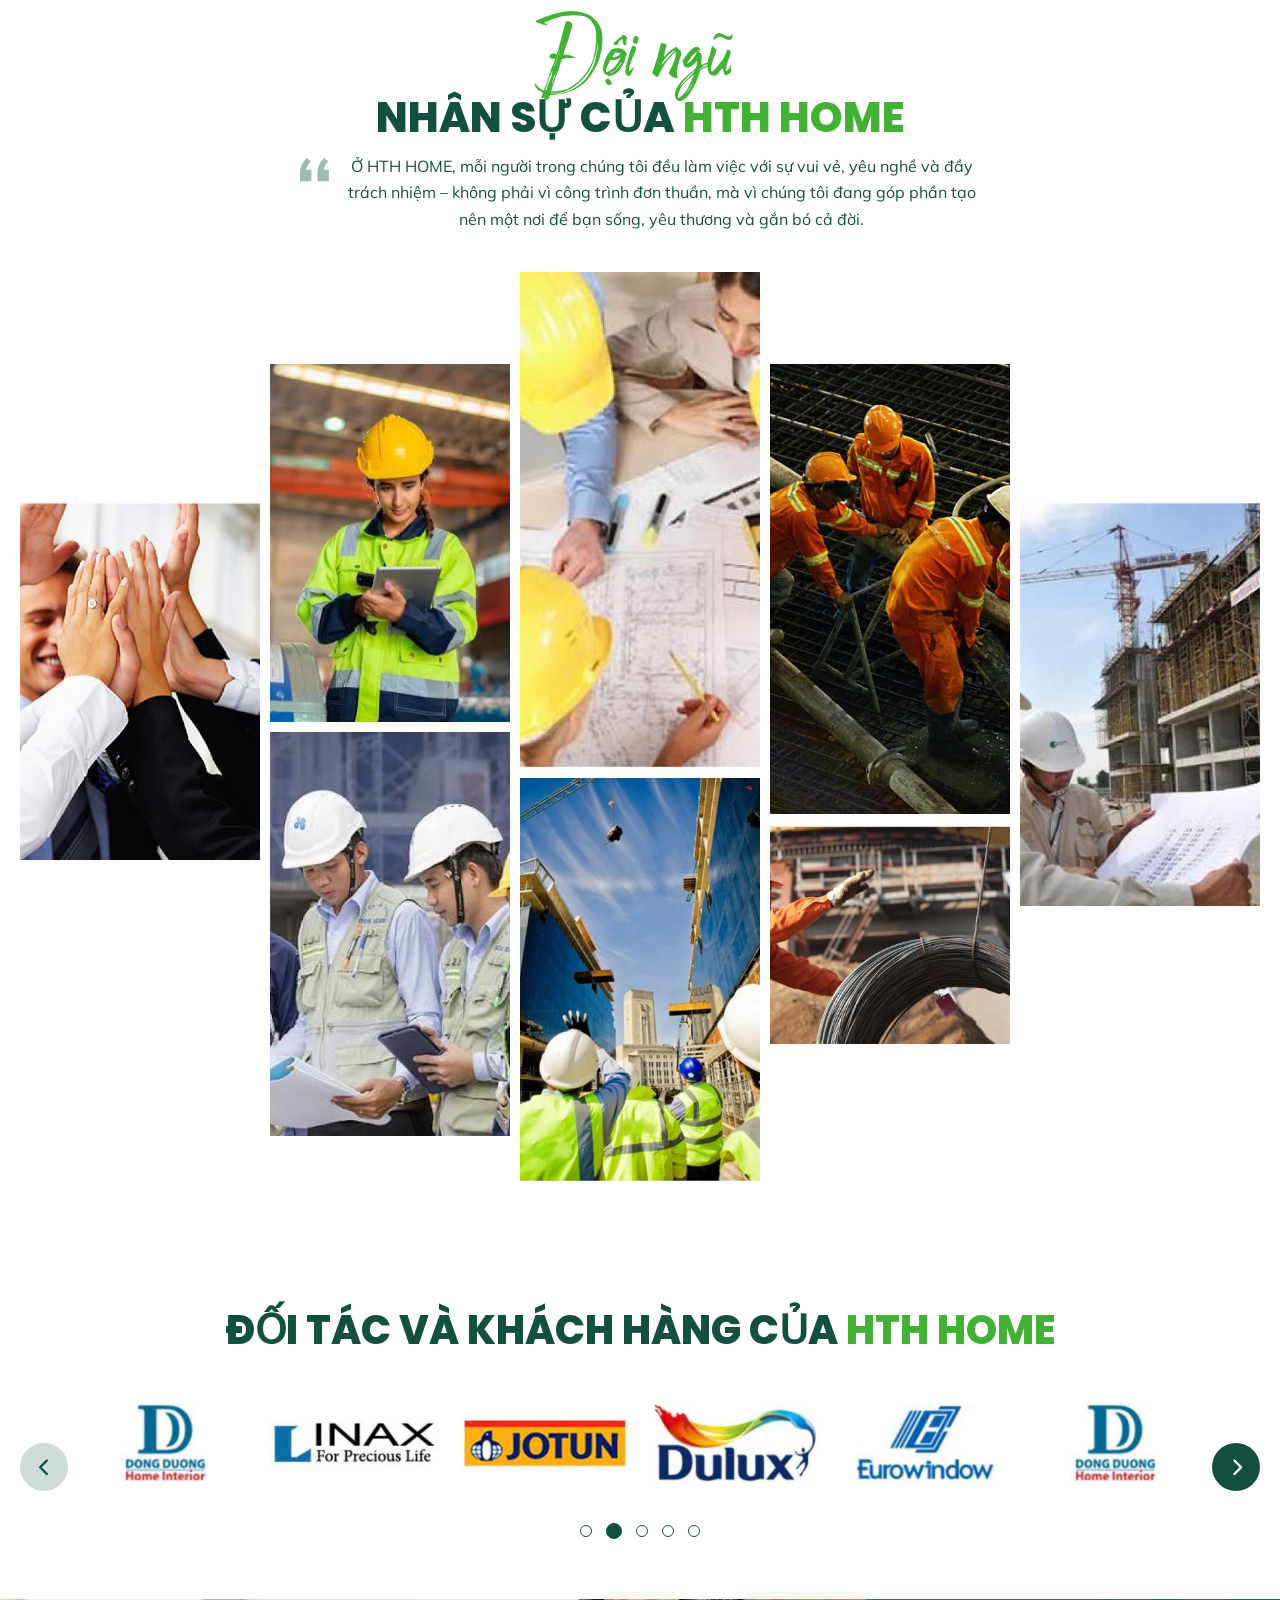
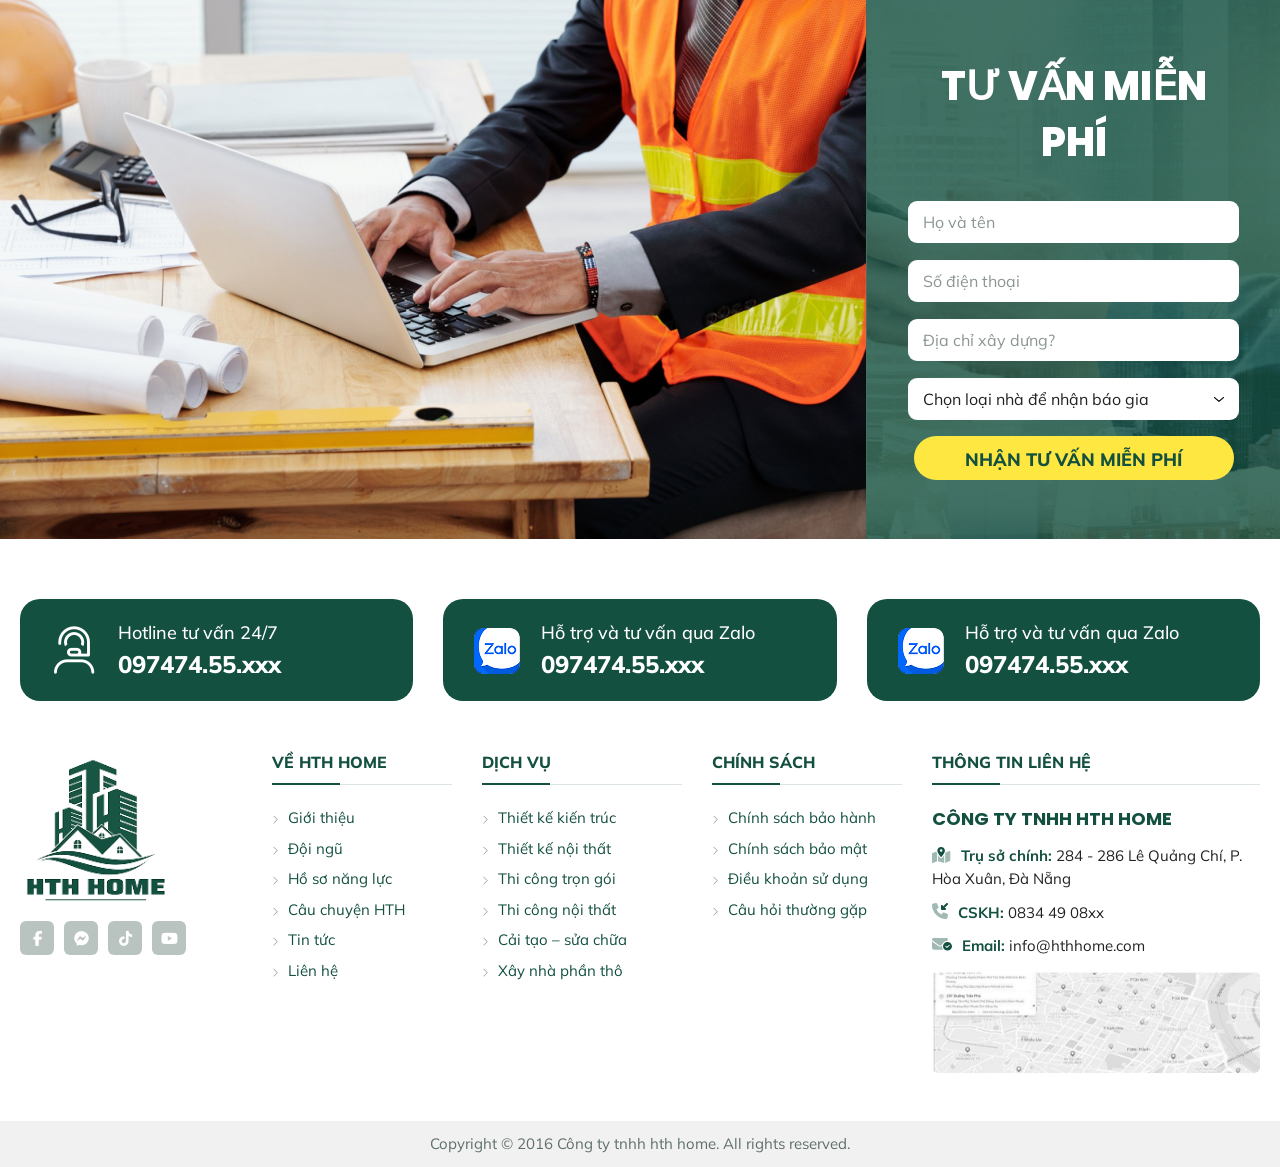
==== commit 813db85a: "thêm thicong-xaydung" ====
--- a/index.html
+++ b/index.html
@@ -46,7 +46,7 @@
                         </ul>
                     </li>
                     <li class="main-nav-item has-submenu">
-                        <a class="main-nav-link" href="#">Thi công <i class="fa-solid fa-chevron-down"></i></a>
+                        <a class="main-nav-link" href="hth-thiCong-xayDung.html">Thi công <i class="fa-solid fa-chevron-down"></i></a>
                         <ul class="submenu">
                             <li><a href="#">Thi công phần thô</a></li>
                             <li><a href="#">Thi công hoàn thiện</a></li>
--- a/assets/css/styles.css
+++ b/assets/css/styles.css
@@ -4598,3 +4598,487 @@
     color: #666666;
     text-align: center;
 }
+
+/* ------------------------------------------------ construction page hero */
+
+.construction-hero-section {
+    background-image: url('../backgrounds/construction-hero-background.jpg');
+}
+
+.construction-hero-section .service-hero-inner {
+    align-items: flex-start;
+    min-height: 678px;
+    padding: 107px 0 40px;
+}
+
+.construction-hero-title {
+    margin: 0;
+    padding-left: 20px;
+    font-family: var(--font-display);
+    font-size: 40px;
+    font-weight: 800;
+    line-height: 56px;
+    color: #ffffff;
+    text-transform: uppercase;
+    border-left: 2px solid var(--color-primary);
+}
+
+.construction-hero-title .highlight {
+    display: block;
+    color: var(--color-primary);
+}
+
+.construction-hero-section .projects-hero-subtitle {
+    margin-top: 2px;
+}
+
+.construction-hero-description {
+    max-width: 510px;
+    margin-top: 10px;
+}
+
+.scope-list {
+    display: grid;
+    grid-template-columns: repeat(3, 200px);
+    margin-top: 29px;
+}
+
+.scope-item {
+    display: flex;
+    align-items: center;
+    gap: 10px;
+    font-size: 14px;
+    line-height: 16px;
+    color: #ffffff;
+}
+
+.scope-item strong {
+    display: block;
+    margin-bottom: 3px;
+    font-size: 18px;
+    font-weight: 800;
+    line-height: 22px;
+    text-transform: uppercase;
+}
+
+.scope-icon {
+    display: flex;
+    flex-shrink: 0;
+    align-items: center;
+    justify-content: center;
+    width: 44px;
+    height: 44px;
+    font-size: 20px;
+    border: 2px solid var(--color-primary);
+    border-radius: 50%;
+    transition: background-color var(--transition-base) var(--easing);
+}
+
+.scope-icon img {
+    width: 26px;
+    height: 26px;
+    object-fit: contain;
+}
+
+.scope-item:hover .scope-icon {
+    background-color: var(--color-primary);
+}
+
+.construction-hero-section .projects-hero-actions {
+    display: inline-grid;
+    align-items: stretch;
+    margin-top: 24px;
+}
+
+/* ------------------------------------------------------- service tabs */
+
+.service-tabs-section {
+    background-color: var(--color-dark);
+}
+
+.service-tabs {
+    display: flex;
+    flex-wrap: wrap;
+    justify-content: center;
+    gap: 20px;
+    padding: 25px 0;
+}
+
+.service-tab {
+    display: flex;
+    align-items: center;
+    height: 50px;
+    padding: 0 20px;
+    font-size: 18px;
+    font-weight: 800;
+    color: #ffffff;
+    text-transform: uppercase;
+    border: 1px solid #ffffff;
+    border-radius: var(--radius-sm);
+    transition: color var(--transition-base) var(--easing),
+        background-color var(--transition-base) var(--easing);
+}
+
+.service-tab:hover,
+.service-tab.is-active {
+    color: var(--color-primary);
+    background-color: #ffffff;
+}
+
+/* ----------------------------------------------------- categories */
+
+.construction-categories-section {
+    padding: 66px 0 60px;
+}
+
+.card-grid-3 {
+    grid-template-columns: repeat(3, minmax(0, 1fr));
+    gap: 31px;
+    margin-top: 30px;
+}
+
+.media-card-lg {
+    padding: 6px 6px 26px;
+}
+
+.media-card-lg .media-card-image {
+    height: 260px;
+    border-radius: var(--radius-md);
+}
+
+.media-card-lg .media-card-title {
+    margin: 20px 0 6px;
+    font-family: var(--font-display);
+    font-size: 24px;
+    font-weight: 700;
+    line-height: 34px;
+}
+
+.media-card-lead {
+    margin: 0 0 18px;
+    font-size: 18px;
+    line-height: 26px;
+    color: var(--color-text);
+    text-align: center;
+}
+
+.media-card-lg .media-card-text {
+    padding: 0 22px;
+    font-size: 15px;
+    line-height: 22px;
+    text-align: justify;
+    color: #888888;
+}
+
+.media-card-lg:hover .media-card-text {
+    color: var(--color-text);
+}
+
+.section-quote strong {
+    font-weight: 700;
+}
+
+/* ----------------------------------------------------- process cards */
+
+.construction-process-section {
+    padding: 62px 0 61px;
+}
+
+.step-card-grid {
+    gap: 32px;
+    margin-top: 32px;
+}
+
+.step-card {
+    padding: 22px 24px 28px;
+    background-color: #ffffff;
+    border: 1px solid #e1e1e1;
+    border-radius: var(--radius-sm);
+    transition: border-color var(--transition-base) var(--easing),
+        transform var(--transition-base) var(--easing),
+        box-shadow var(--transition-base) var(--easing);
+}
+
+.step-card:hover {
+    border-color: var(--color-primary);
+    transform: translateY(-4px);
+    box-shadow: var(--shadow-card);
+}
+
+.step-card-number {
+    display: block;
+    font-family: var(--font-number);
+    font-size: 48px;
+    font-weight: 900;
+    line-height: 1;
+    color: var(--color-primary);
+}
+
+.step-card-title {
+    margin: 16px 0 10px;
+    font-family: var(--font-body);
+    font-size: 20px;
+    font-weight: 800;
+    line-height: 28px;
+    color: var(--color-text);
+    transition: color var(--transition-base) var(--easing);
+}
+
+.step-card:hover .step-card-title {
+    color: var(--color-primary);
+}
+
+.step-card-text {
+    margin: 0;
+    font-size: 16px;
+    line-height: 24px;
+    color: #888888;
+}
+
+/* ---------------------------------------------------- quality control */
+
+/* The photo collage on the right is part of the background image itself. */
+.quality-section {
+    padding: 70px 0 72px;
+    background-color: #f3f7f6;
+    background-image: url('../backgrounds/quality-background.jpg');
+    background-position: center;
+    background-repeat: no-repeat;
+    background-size: cover;
+}
+
+.quality-content {
+    max-width: 517px;
+}
+
+.quality-content .section-title .highlight {
+    display: block;
+}
+
+.quality-description {
+    margin: 4px 0 0;
+    font-size: 16px;
+    line-height: 24px;
+    color: var(--color-dark);
+}
+
+.quality-list {
+    display: grid;
+    gap: 15px;
+    margin-top: 26px;
+}
+
+.quality-item {
+    display: flex;
+    align-items: center;
+    gap: 16px;
+    padding: 12px 14px 12px 16px;
+    background-color: #ffffff;
+    border: 1px solid #e8eeec;
+    border-radius: var(--radius-sm);
+    transition: border-color var(--transition-base) var(--easing),
+        transform var(--transition-base) var(--easing);
+}
+
+.quality-item:hover {
+    border-color: var(--color-primary);
+    transform: translateX(4px);
+}
+
+.quality-number {
+    flex-shrink: 0;
+    width: 46px;
+    font-family: var(--font-number);
+    font-size: 34px;
+    font-weight: 400;
+    line-height: 1;
+    color: var(--color-dark);
+}
+
+.quality-icon {
+    display: flex;
+    flex-shrink: 0;
+    align-items: center;
+    justify-content: center;
+    width: 60px;
+    height: 60px;
+    font-size: 32px;
+    color: var(--color-primary);
+    background-color: #e8eeec;
+    border-radius: 50%;
+}
+
+.quality-body {
+    flex: 1;
+    min-width: 0;
+}
+
+.quality-title {
+    display: block;
+    margin-bottom: 4px;
+    font-size: 18px;
+    font-weight: 800;
+    line-height: 24px;
+    color: var(--color-dark);
+    text-transform: uppercase;
+}
+
+.quality-text {
+    display: block;
+    font-size: 15px;
+    line-height: 22px;
+    color: #888888;
+}
+
+.quality-arrow {
+    display: flex;
+    flex-shrink: 0;
+    align-items: center;
+    justify-content: center;
+    width: 24px;
+    height: 24px;
+    font-size: 13px;
+    color: var(--color-primary);
+    background-color: #c7e8c3;
+    border-radius: 50%;
+    transition: transform var(--transition-base) var(--easing),
+        color var(--transition-base) var(--easing),
+        background-color var(--transition-base) var(--easing);
+}
+
+.quality-icon img {
+    width: 37px;
+    height: 37px;
+    object-fit: contain;
+}
+
+.quality-item:hover .quality-arrow {
+    color: #ffffff;
+    background-color: var(--color-primary);
+    transform: translateX(3px);
+}
+
+/* ------------------------------------------------------ engineer team */
+
+.engineer-team-section {
+    padding: 98px 0 92px;
+    background-color: var(--color-dark);
+    background-image: url('../backgrounds/team-background.jpg');
+    background-position: center;
+    background-repeat: no-repeat;
+    background-size: cover;
+}
+
+.eyebrow-on-dark {
+    color: #ffffff;
+    font-size: 18px;
+    text-transform: none;
+}
+
+.eyebrow-on-dark::before,
+.eyebrow-on-dark::after {
+    width: 60px;
+    background-color: #ffffff;
+}
+
+.engineer-team-section .section-title {
+    margin-top: 2px;
+}
+
+.engineer-team-section .section-quote {
+    margin-top: 2px;
+}
+
+.engineer-grid {
+    gap: 30px;
+    margin-top: 32px;
+}
+
+.engineer-card {
+    overflow: hidden;
+    background-color: #1a5544;
+    border-radius: var(--radius-md);
+    transition: transform var(--transition-base) var(--easing),
+        box-shadow var(--transition-base) var(--easing);
+}
+
+.engineer-card:hover {
+    transform: translateY(-6px);
+    box-shadow: 0 18px 40px rgba(0, 0, 0, 0.3);
+}
+
+.engineer-photo {
+    height: 210px;
+    overflow: hidden;
+}
+
+.engineer-photo img {
+    display: block;
+    width: 100%;
+    height: 100%;
+    object-fit: cover;
+    transition: transform var(--transition-slow) var(--easing);
+}
+
+.engineer-card:hover .engineer-photo img {
+    transform: scale(1.06);
+}
+
+.engineer-body {
+    padding: 20px 23px 30px;
+}
+
+.engineer-name {
+    margin: 0;
+    font-family: var(--font-body);
+    font-size: 24px;
+    font-weight: 800;
+    line-height: 32px;
+    color: #ffffff;
+}
+
+.engineer-role {
+    position: relative;
+    margin: 2px 0 0;
+    padding-bottom: 22px;
+    font-size: 18px;
+    font-weight: 600;
+    line-height: 26px;
+    color: var(--color-primary);
+    text-transform: uppercase;
+}
+
+.engineer-role::after {
+    content: '';
+    position: absolute;
+    bottom: 0;
+    left: 0;
+    width: 60px;
+    height: 3px;
+    background-color: var(--color-primary);
+}
+
+.engineer-text {
+    margin: 18px 0 0;
+    font-size: 16px;
+    line-height: 24px;
+    color: #ffffff;
+}
+
+/* --------------------------------------------------- projects listing */
+
+.construction-projects-section {
+    padding: 82px 0 60px;
+}
+
+.construction-projects-section .house-grid {
+    margin-top: 40px;
+}
+
+.construction-projects-section .section-action-center {
+    margin-top: 40px;
+}
+
+.section-quote-compact {
+    max-width: 640px;
+}
--- a/assets/css/responsive.css
+++ b/assets/css/responsive.css
@@ -1214,3 +1214,163 @@
         font-size: 16px;
     }
 }
+
+/* --------------------------------------------- construction page */
+
+@media (max-width: 1199px) {
+    .card-grid-3 {
+        grid-template-columns: repeat(2, minmax(0, 1fr));
+    }
+
+    /* The collage in the background would sit under the list, so the
+       section drops to a plain tint and the list takes the full width. */
+    .quality-section {
+        padding: 60px 0;
+        background-image: none;
+    }
+
+    .quality-content {
+        max-width: none;
+    }
+
+    .engineer-grid {
+        grid-template-columns: repeat(2, minmax(0, 1fr));
+    }
+}
+
+@media (max-width: 991px) {
+    .construction-hero-section {
+        background-image: linear-gradient(90deg, rgba(13, 59, 47, 0.92), rgba(13, 59, 47, 0.55)),
+            url('../backgrounds/construction-hero-background.jpg');
+        background-position: center, 70% center;
+    }
+
+    .construction-hero-section .service-hero-inner {
+        min-height: 0;
+        padding: 72px 0 56px;
+    }
+
+    .construction-hero-title {
+        font-size: 34px;
+        line-height: 46px;
+    }
+
+    .scope-list {
+        grid-template-columns: repeat(3, minmax(0, 1fr));
+        gap: 16px;
+    }
+
+    .service-tab {
+        font-size: 16px;
+    }
+
+    .construction-categories-section,
+    .construction-process-section,
+    .construction-projects-section,
+    .engineer-team-section {
+        padding: 52px 0;
+    }
+}
+
+@media (max-width: 767px) {
+    .construction-hero-section .projects-hero-actions {
+        display: grid;
+    }
+
+    .construction-hero-title {
+        font-size: 30px;
+        line-height: 40px;
+    }
+
+    .scope-list {
+        grid-template-columns: minmax(0, 1fr);
+    }
+
+    .service-tabs {
+        display: grid;
+        grid-template-columns: repeat(3, minmax(0, 1fr));
+        gap: 8px;
+        padding: 16px 0;
+    }
+
+    .service-tab {
+        flex-direction: column;
+        justify-content: center;
+        height: auto;
+        min-height: 48px;
+        padding: 6px 8px;
+        font-size: 13px;
+        line-height: 1.3;
+        text-align: center;
+    }
+
+    .service-tab span {
+        display: block;
+        white-space: nowrap;
+    }
+
+    .card-grid-3,
+    .engineer-grid {
+        grid-template-columns: minmax(0, 1fr);
+    }
+
+    .media-card-lg .media-card-image {
+        height: 220px;
+    }
+
+    .step-card-grid {
+        grid-template-columns: repeat(2, minmax(0, 1fr));
+        gap: 16px;
+    }
+
+    .step-card {
+        padding: 18px;
+    }
+
+    .step-card-number {
+        font-size: 38px;
+    }
+
+    .step-card-title {
+        font-size: 17px;
+        line-height: 24px;
+    }
+
+    .quality-item {
+        flex-wrap: wrap;
+        gap: 12px;
+    }
+
+    .quality-arrow {
+        display: none;
+    }
+}
+
+@media (max-width: 575px) {
+    .step-card-grid {
+        grid-template-columns: minmax(0, 1fr);
+    }
+
+    .quality-number {
+        width: auto;
+        font-size: 28px;
+    }
+
+    .quality-icon {
+        width: 48px;
+        height: 48px;
+        font-size: 22px;
+    }
+
+    .quality-body {
+        flex-basis: 100%;
+    }
+}
+
+@media (max-width: 575px) {
+    .button-lg {
+        padding: 0 14px;
+        font-size: 16px;
+        white-space: nowrap;
+    }
+}
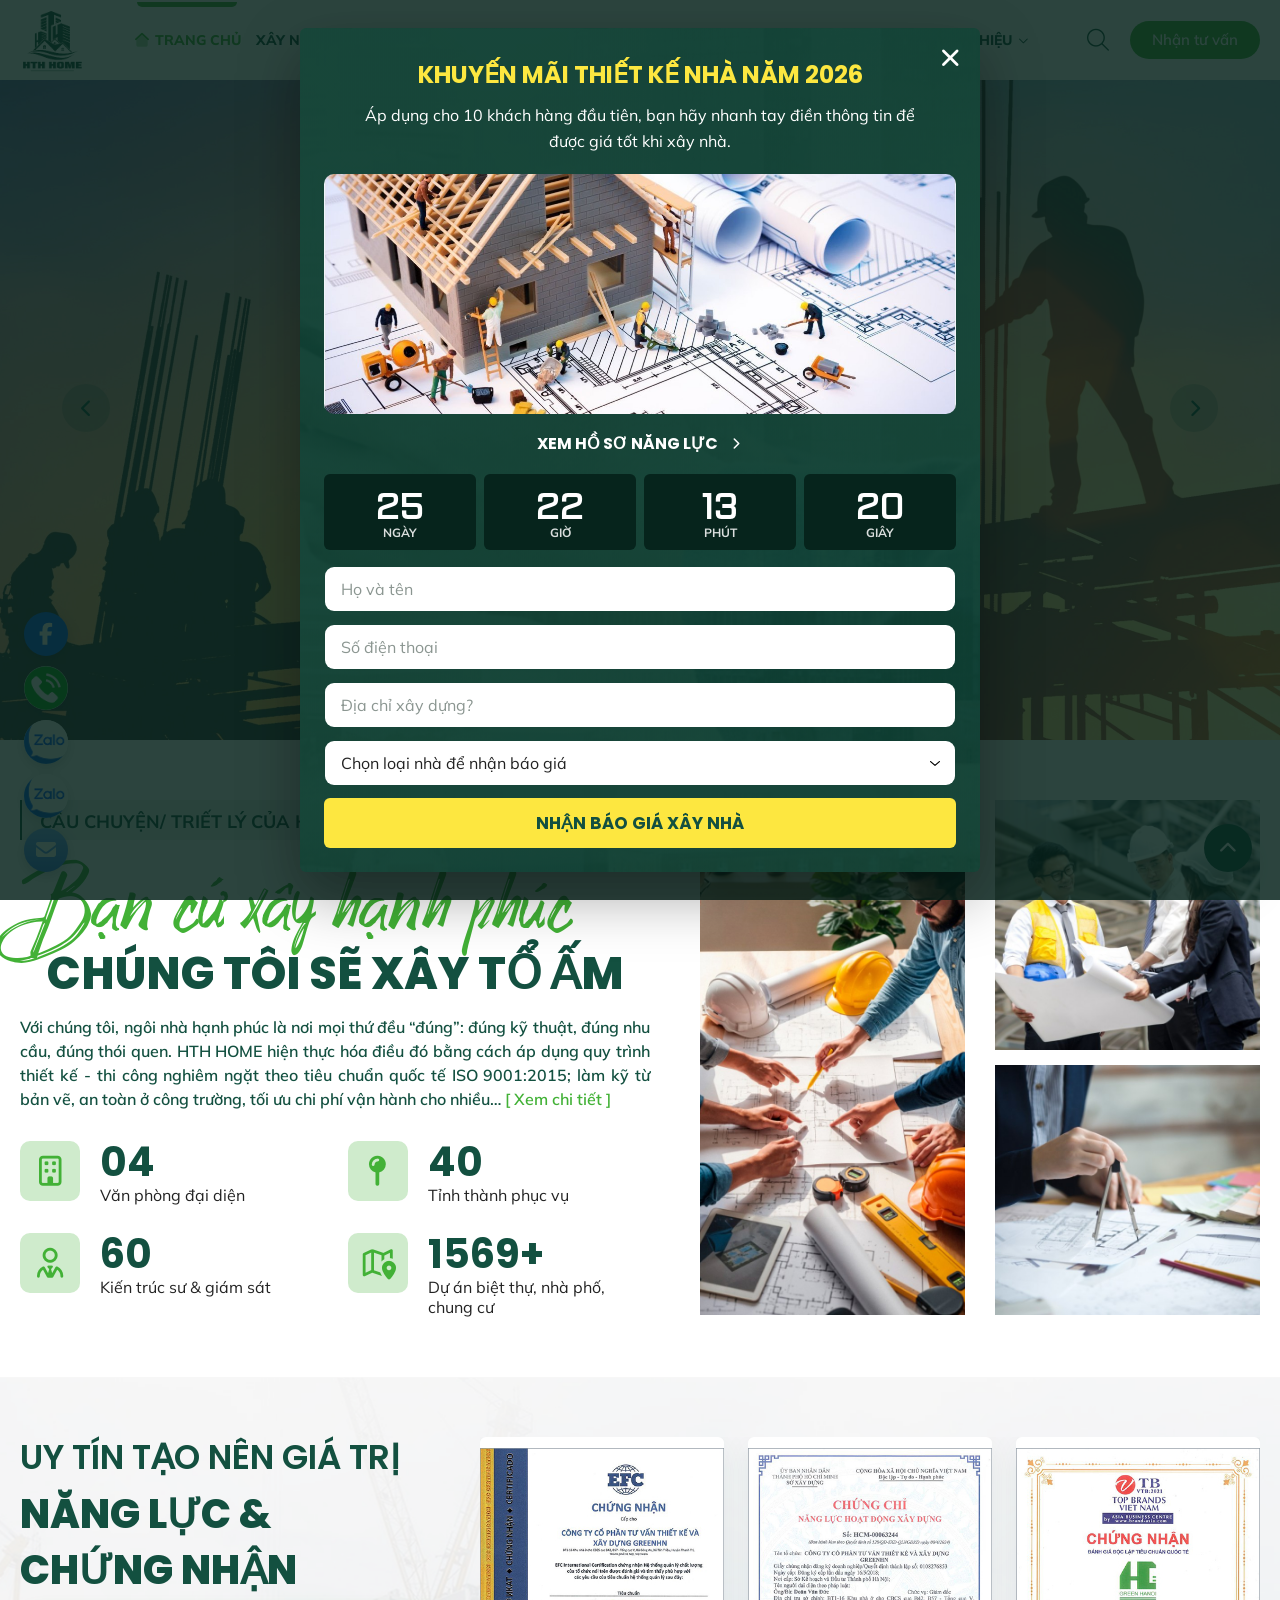
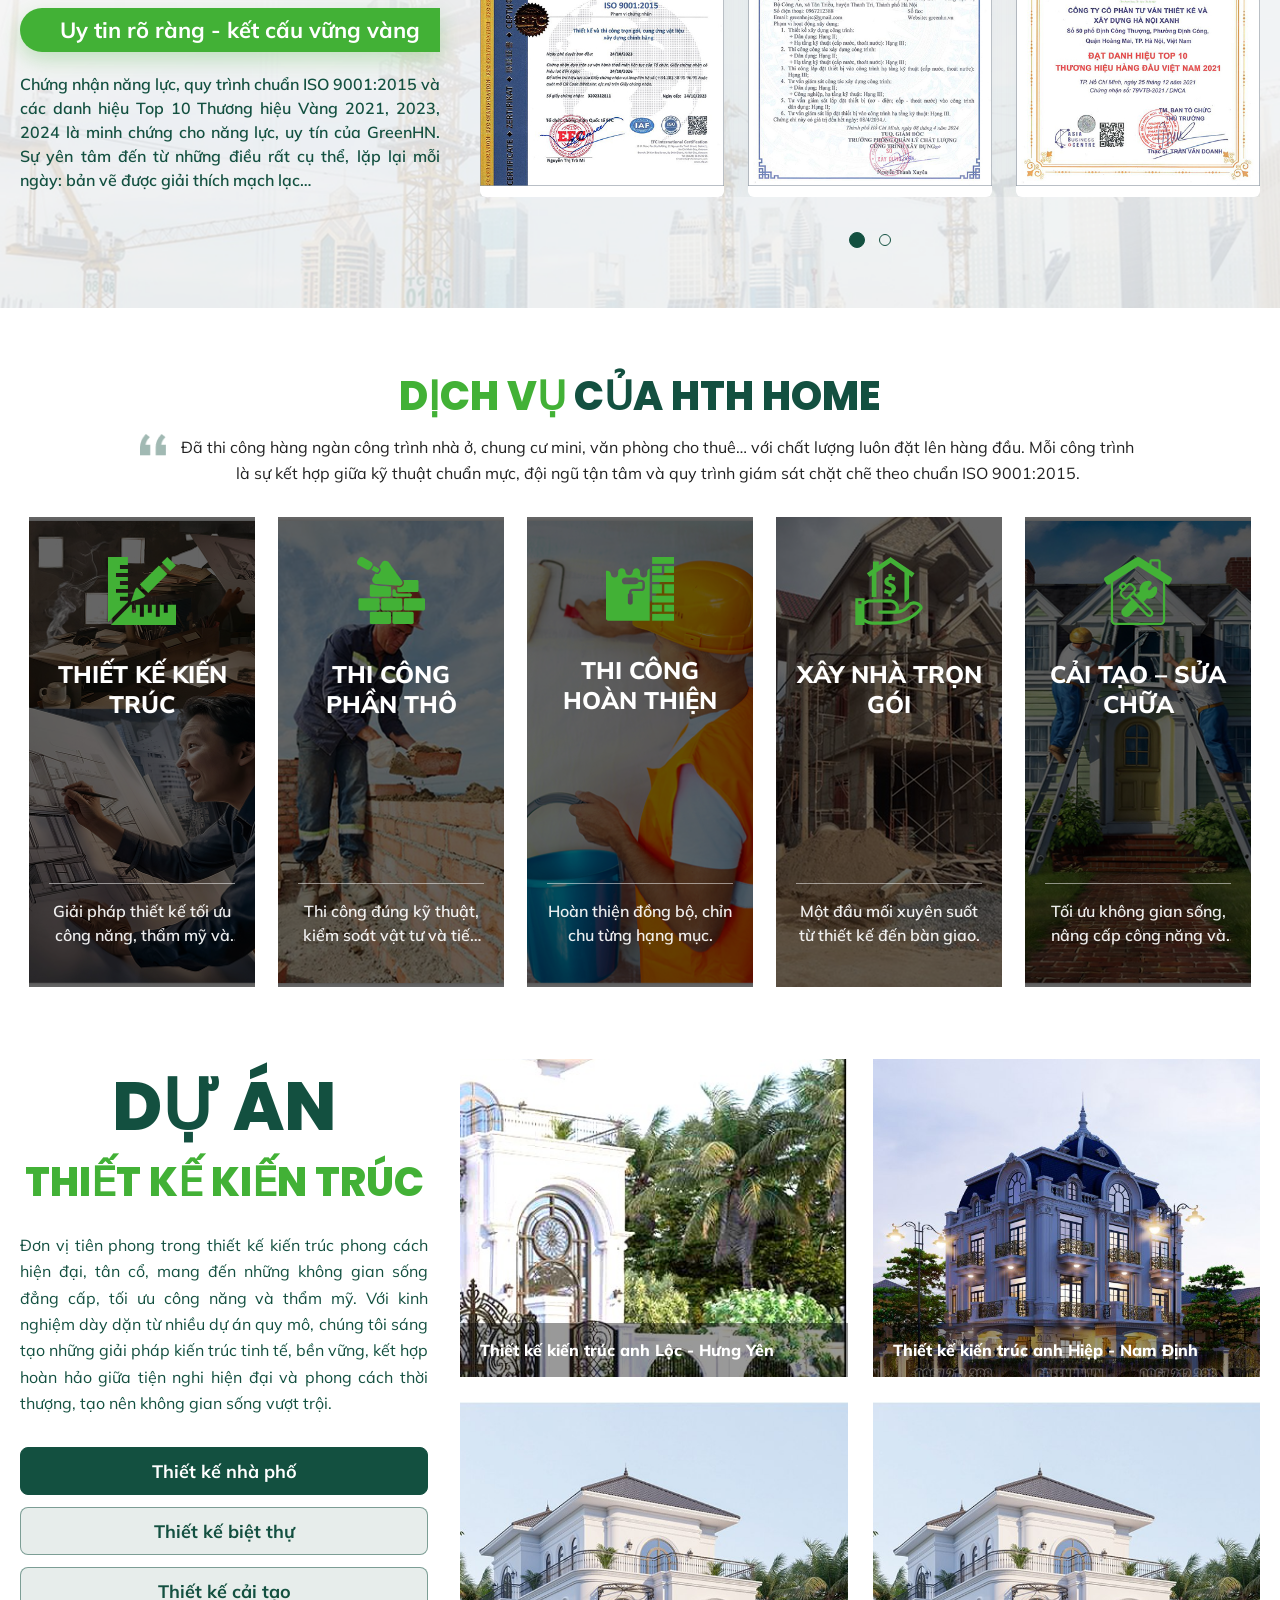
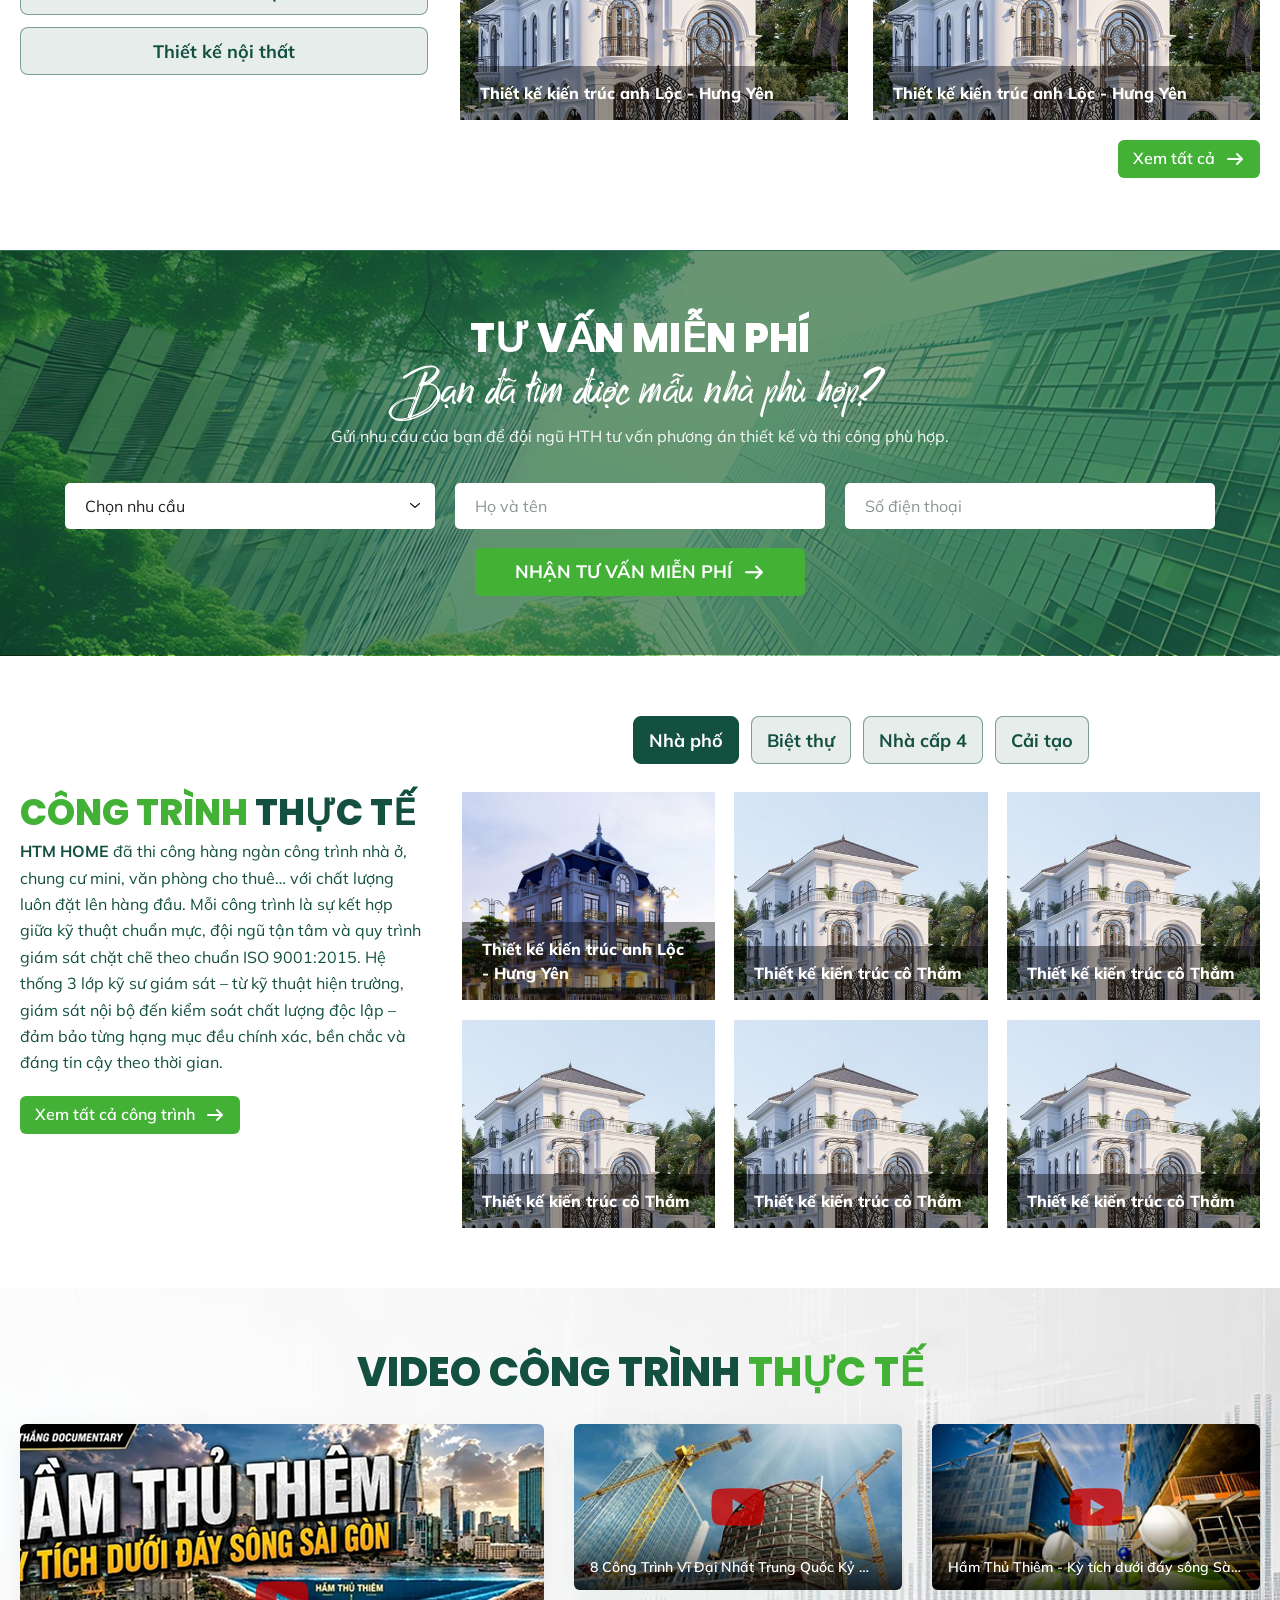
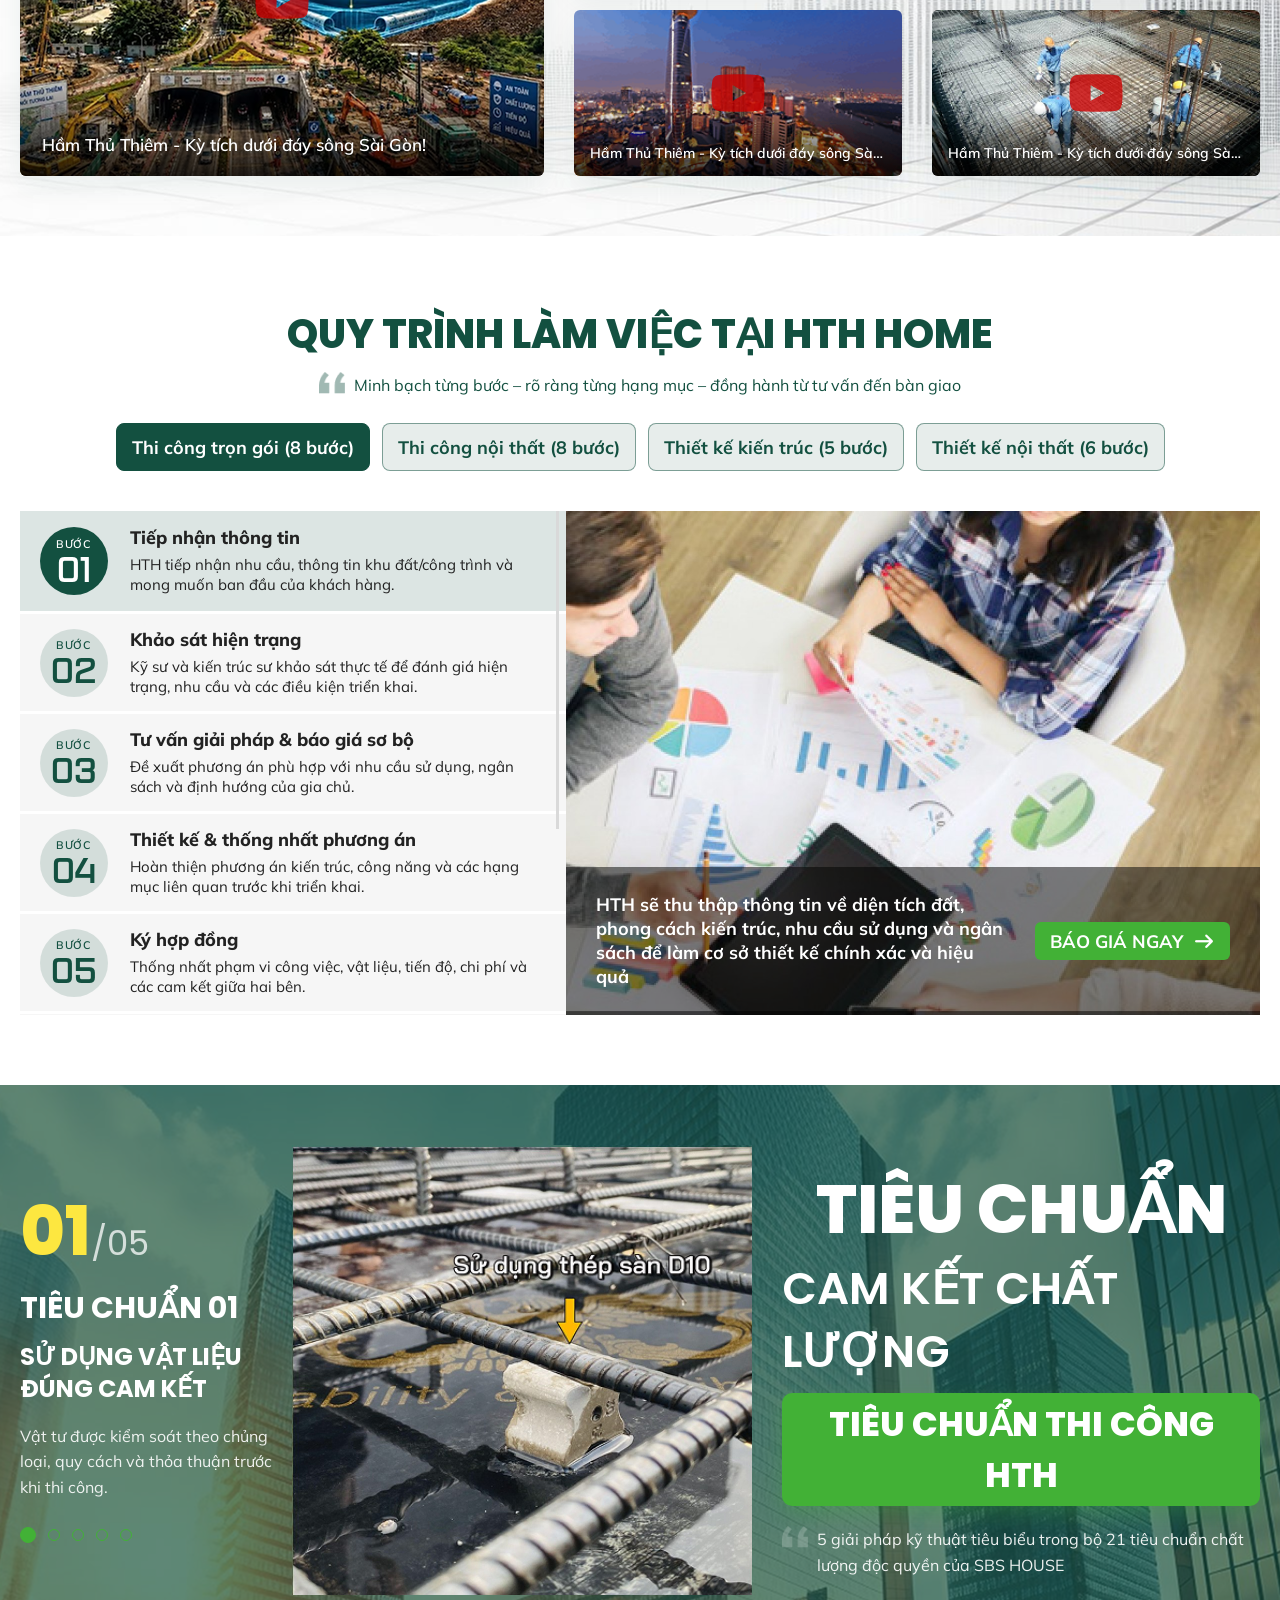
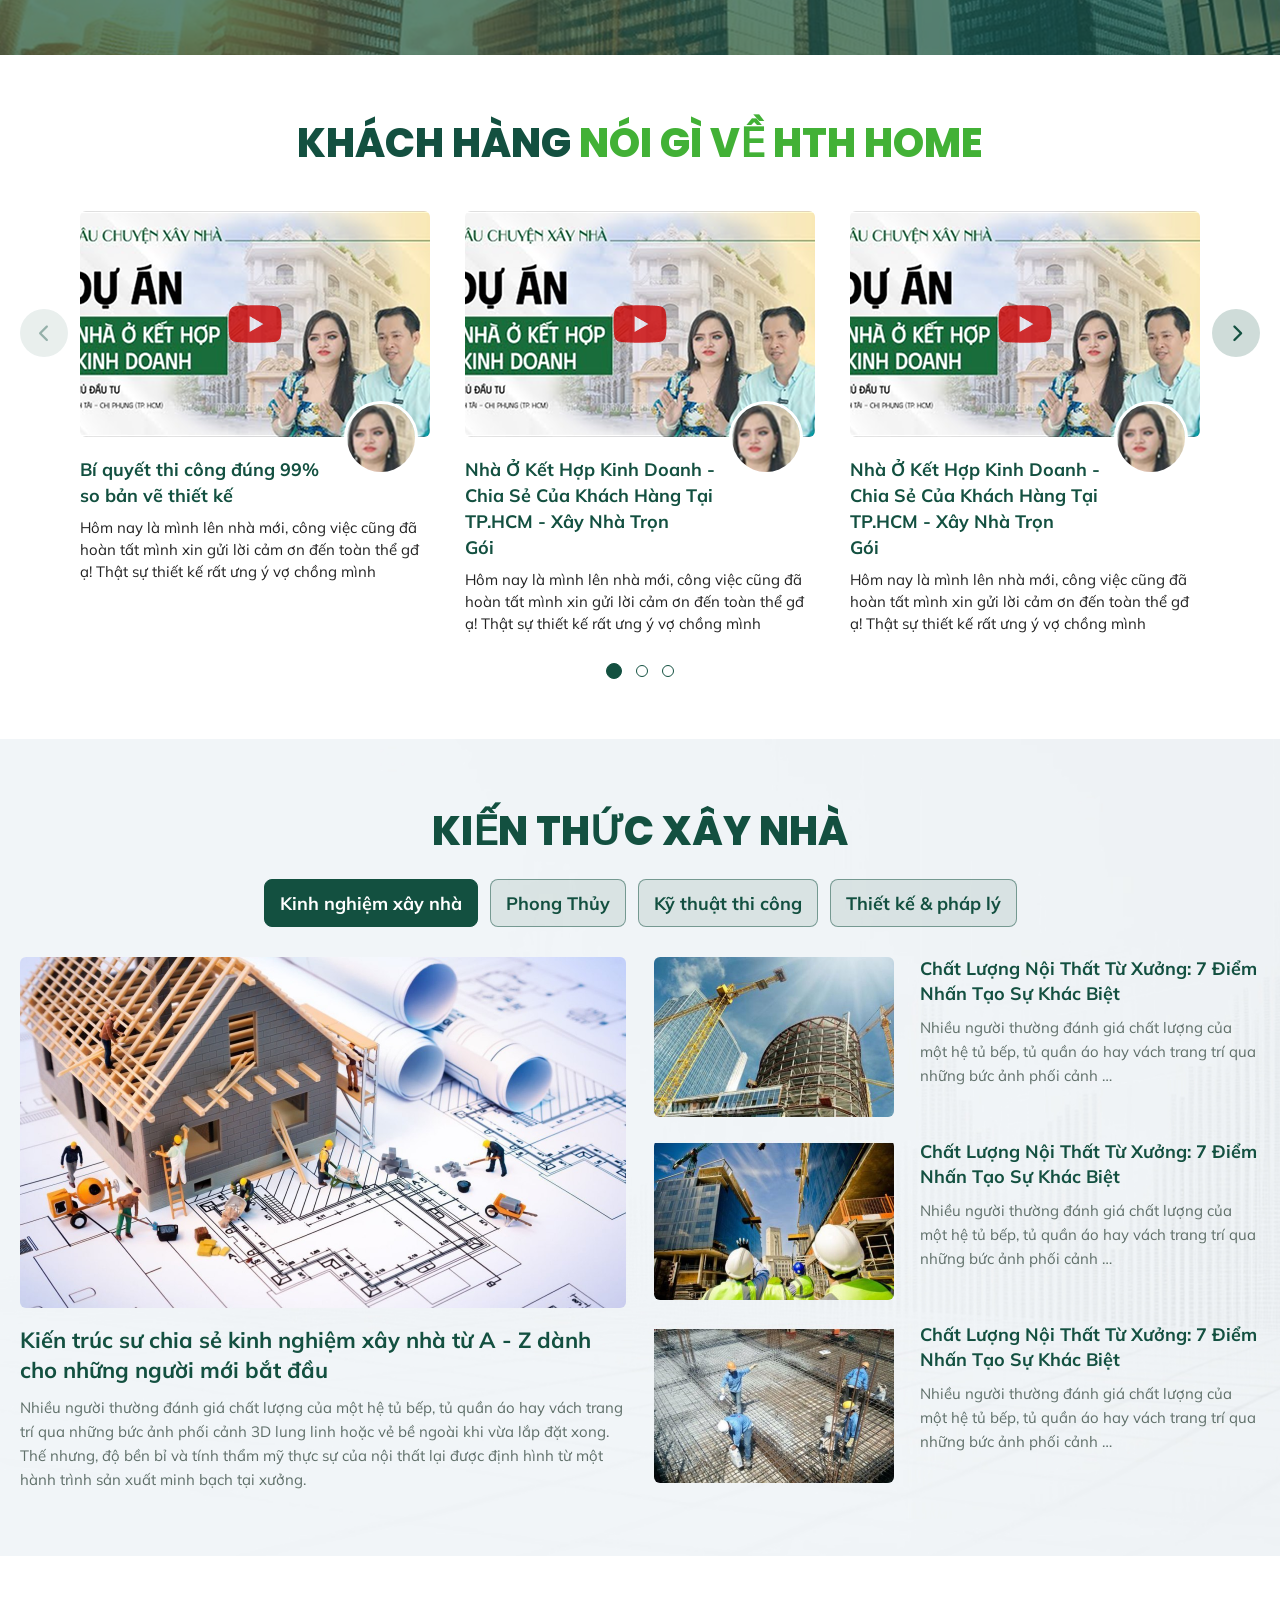
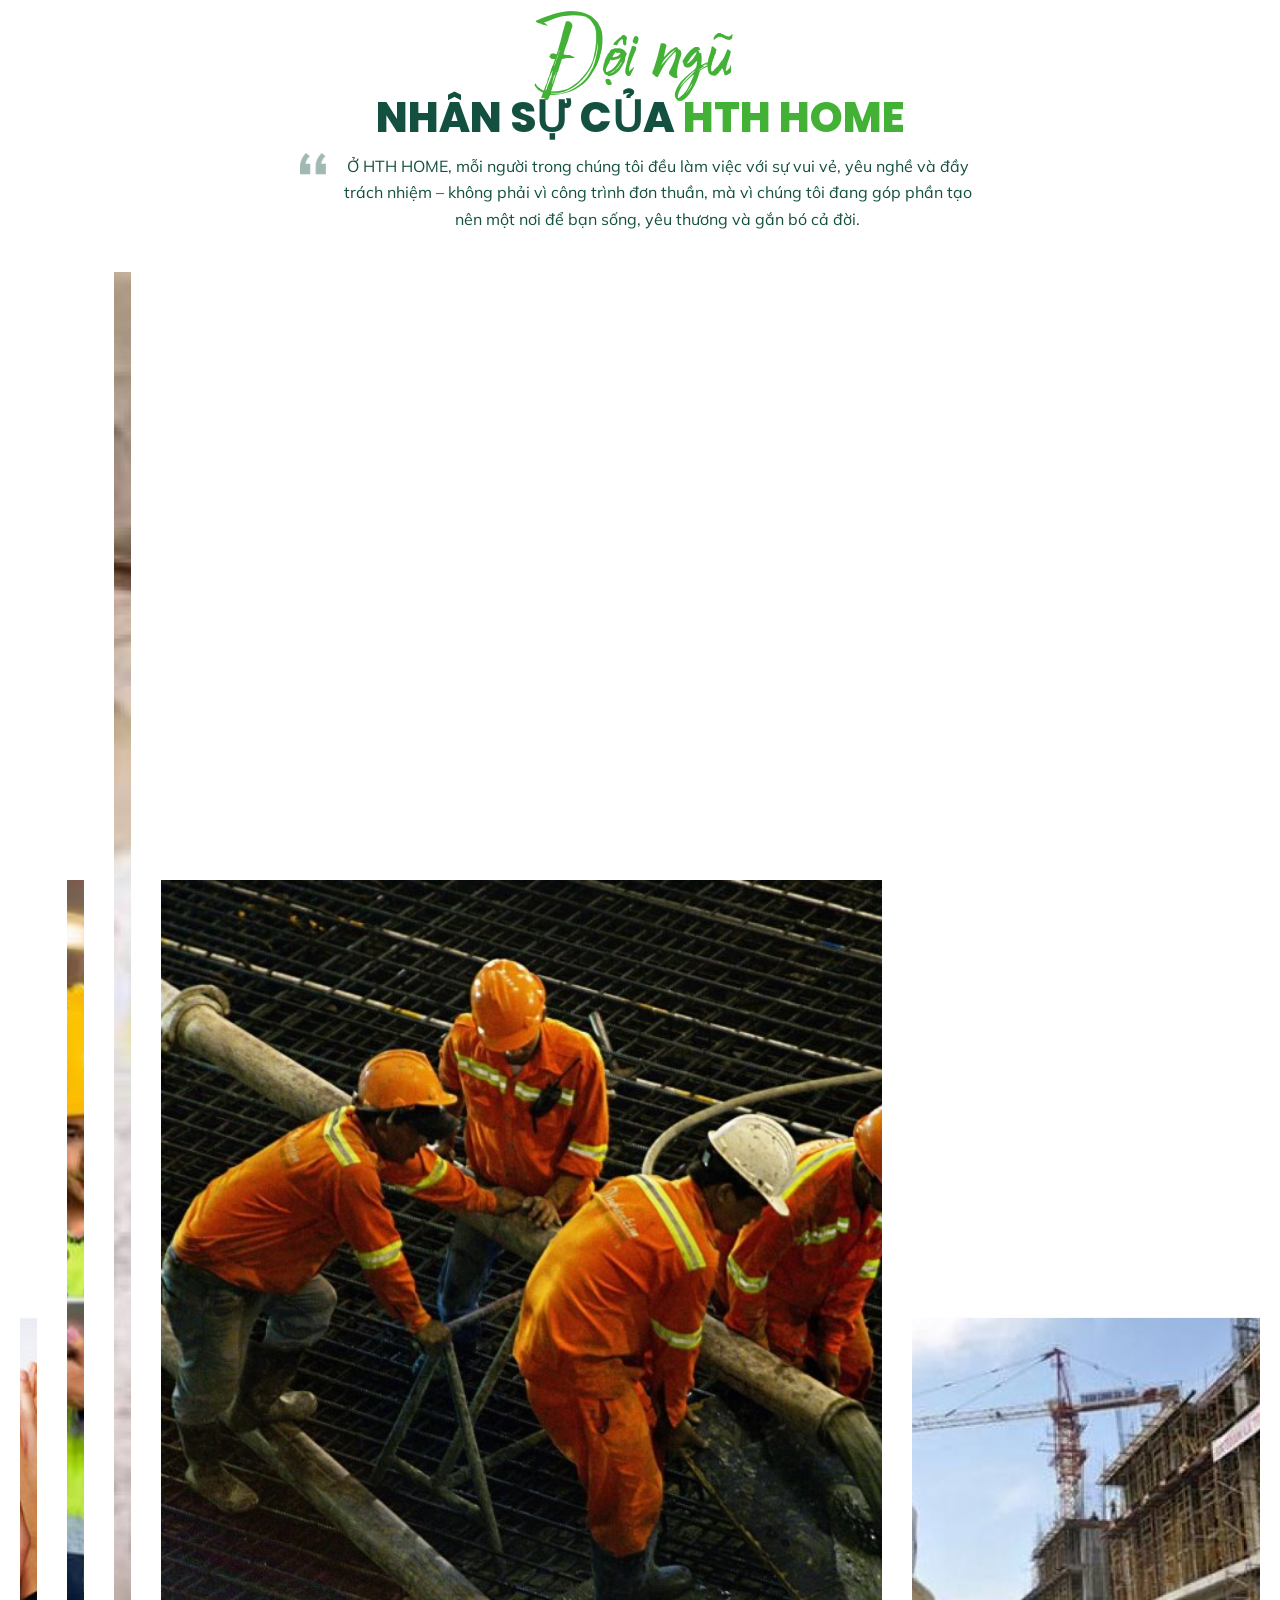
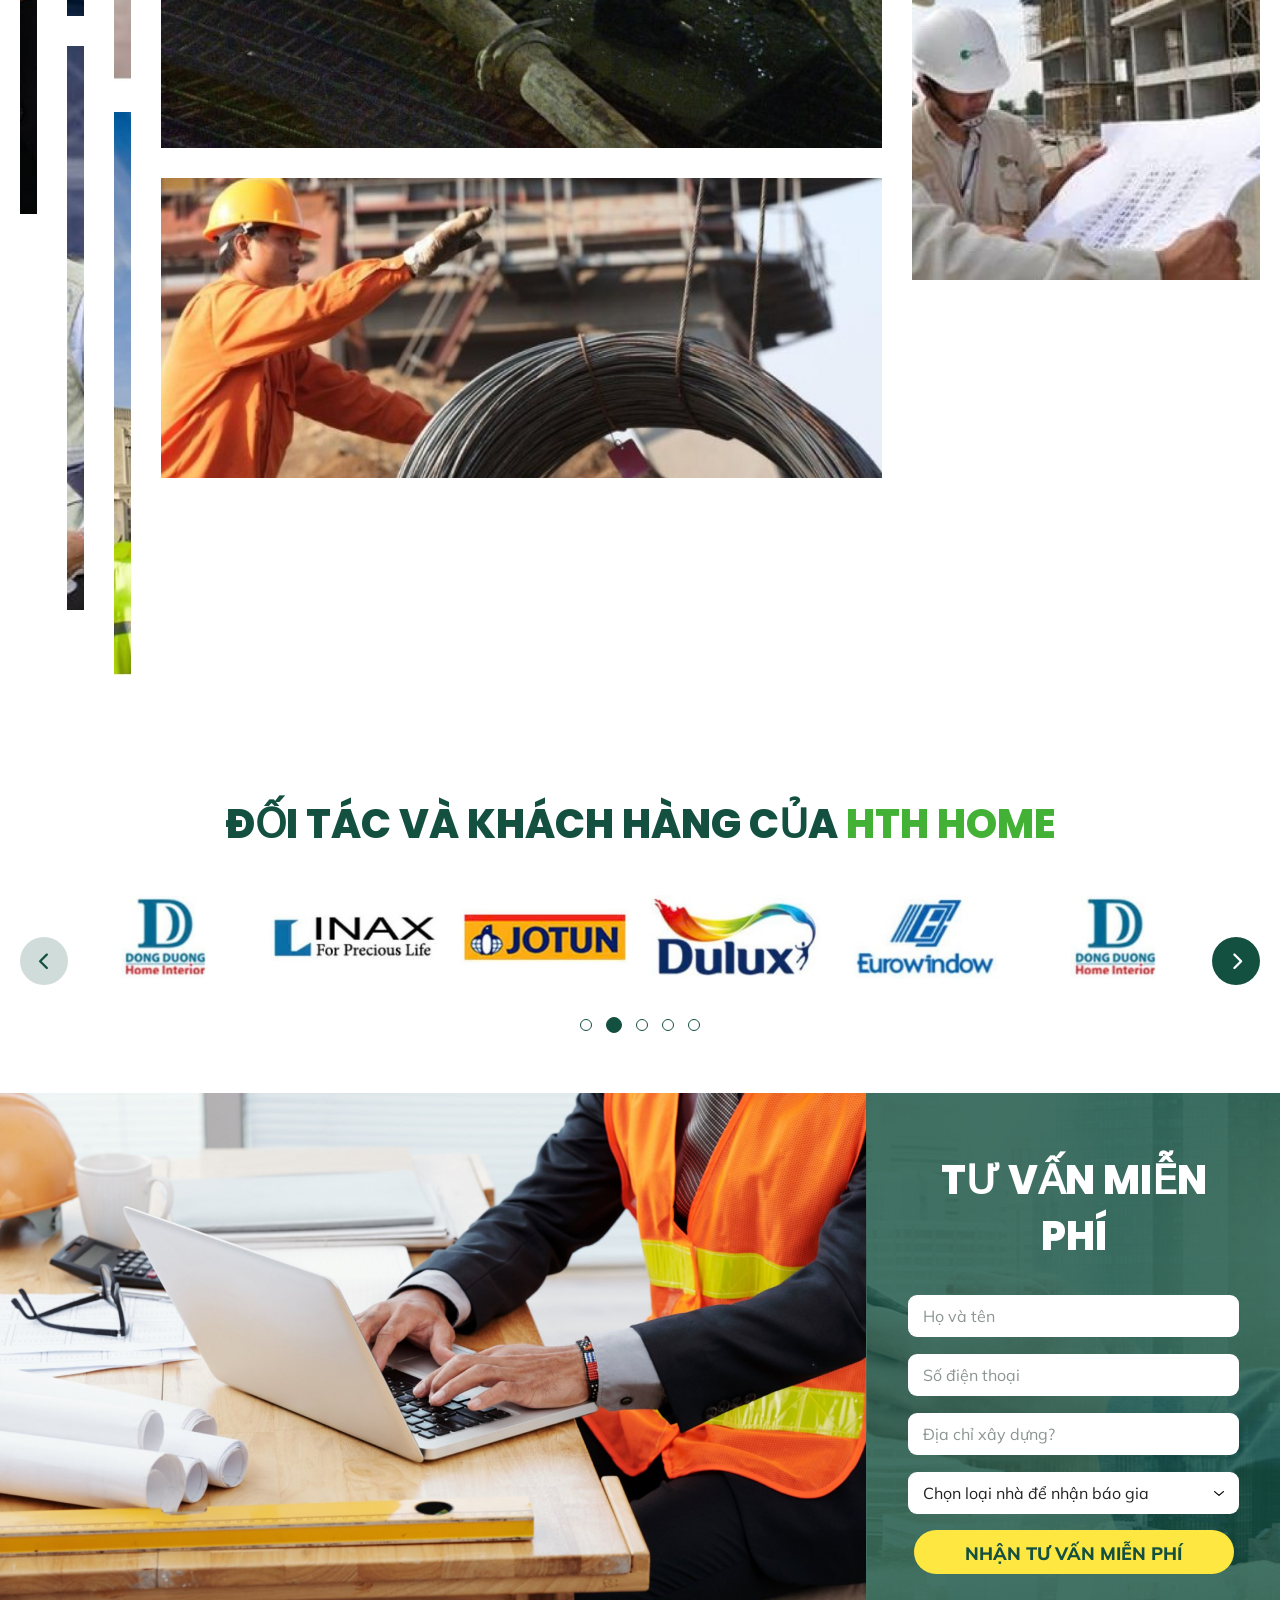
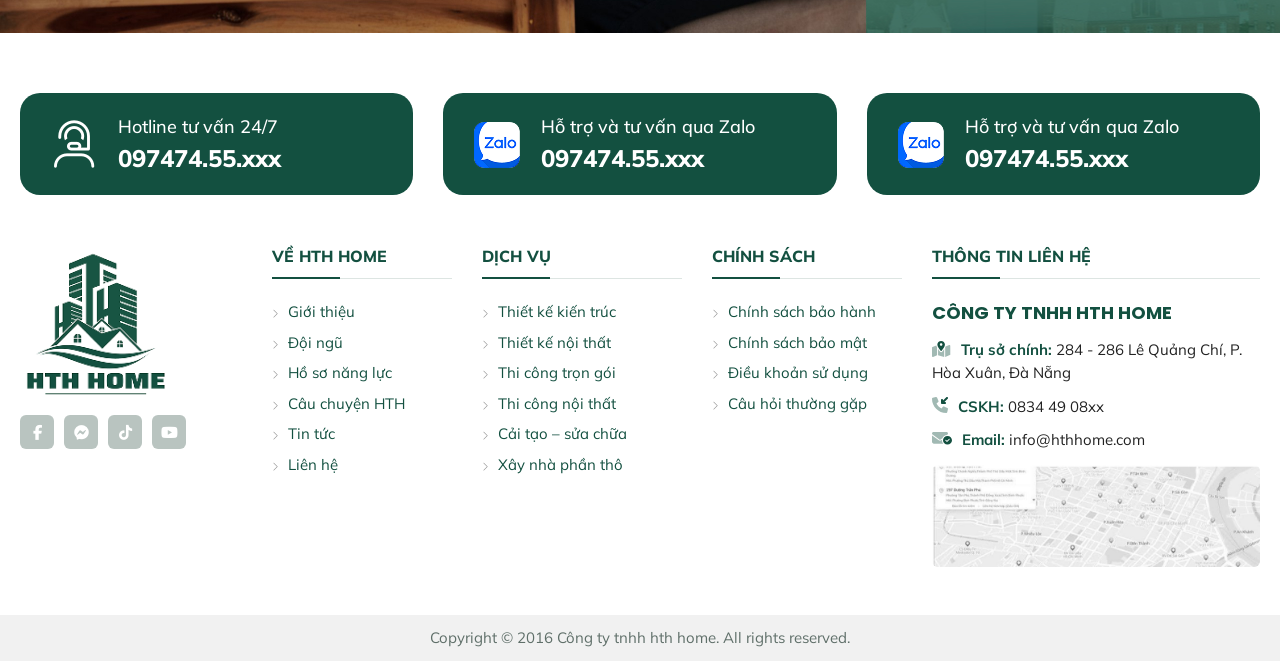
==== commit 56445ee1: "dan" ====
--- a/index.html
+++ b/index.html
@@ -30,9 +30,9 @@
                             Trang chủ</a>
                     </li>
                     <li class="main-nav-item has-submenu">
-                        <a class="main-nav-link" href="#">Xây nhà chọn gói <i class="fa-solid fa-chevron-down"></i></a>
+                        <a class="main-nav-link" href="hth-xayNhaTronGoi.html">Xây nhà trọn gói <i class="fa-solid fa-chevron-down"></i></a>
                         <ul class="submenu">
-                            <li><a href="#">Xây nhà trọn gói</a></li>
+                            <li><a href="hth-xayNhaTronGoi.html">Xây nhà trọn gói</a></li>
                             <li><a href="#">Xây nhà phần thô</a></li>
                             <li><a href="#">Báo giá xây nhà</a></li>
                         </ul>
@@ -40,42 +40,42 @@
                     <li class="main-nav-item has-submenu">
                         <a class="main-nav-link" href="HTH-caiTaoNha.html">Cải tạo nhà <i class="fa-solid fa-chevron-down"></i></a>
                         <ul class="submenu">
-                            <li><a href="#">Cải tạo nhà phố</a></li>
-                            <li><a href="#">Cải tạo chung cư</a></li>
-                            <li><a href="#">Sửa chữa nhà</a></li>
+                            <li><a href="HTH-caiTaoNha.html">Cải tạo nhà phố</a></li>
+                            <li><a href="HTH-caiTaoNha.html">Cải tạo chung cư</a></li>
+                            <li><a href="HTH-caiTaoNha.html">Sửa chữa nhà</a></li>
                         </ul>
                     </li>
                     <li class="main-nav-item has-submenu">
                         <a class="main-nav-link" href="hth-thiCong-xayDung.html">Thi công <i class="fa-solid fa-chevron-down"></i></a>
                         <ul class="submenu">
-                            <li><a href="#">Thi công phần thô</a></li>
-                            <li><a href="#">Thi công hoàn thiện</a></li>
-                            <li><a href="#">Thi công nội thất</a></li>
+                            <li><a href="hth-thiCong-xayDung.html">Thi công phần thô</a></li>
+                            <li><a href="hth-thiCong-xayDung.html">Thi công hoàn thiện</a></li>
+                            <li><a href="hth-thiCong-xayDung.html">Thi công nội thất</a></li>
                         </ul>
                     </li>
                     <li class="main-nav-item has-submenu">
                         <a class="main-nav-link" href="hth-mauNha-duAn.html">Mẫu nhà &amp; dự án <i
                                 class="fa-solid fa-chevron-down"></i></a>
                         <ul class="submenu">
-                            <li><a href="#">Mẫu nhà phố</a></li>
-                            <li><a href="#">Mẫu biệt thự</a></li>
-                            <li><a href="#">Công trình thực tế</a></li>
+                            <li><a href="hth-mauNha-duAn.html">Mẫu nhà phố</a></li>
+                            <li><a href="hth-mauNha-duAn.html">Mẫu biệt thự</a></li>
+                            <li><a href="hth-mauNha-duAn.html">Công trình thực tế</a></li>
                         </ul>
                     </li>
                     <li class="main-nav-item has-submenu">
-                        <a class="main-nav-link" href="#">Kiến thức <i class="fa-solid fa-chevron-down"></i></a>
+                        <a class="main-nav-link" href="hth-baiViet.html">Kiến thức <i class="fa-solid fa-chevron-down"></i></a>
                         <ul class="submenu">
-                            <li><a href="#">Kinh nghiệm xây nhà</a></li>
-                            <li><a href="#">Phong thủy</a></li>
+                            <li><a href="hth-baiViet.html">Kinh nghiệm xây nhà</a></li>
+                            <li><a href="hth-phongThuy.html">Phong thủy</a></li>
                             <li><a href="#">Kỹ thuật thi công</a></li>
                         </ul>
                     </li>
                     <li class="main-nav-item has-submenu">
-                        <a class="main-nav-link" href="#">Giới thiệu <i class="fa-solid fa-chevron-down"></i></a>
+                        <a class="main-nav-link" href="hth-gioiThieu.html">Giới thiệu <i class="fa-solid fa-chevron-down"></i></a>
                         <ul class="submenu">
-                            <li><a href="#">Về HTH HOME</a></li>
-                            <li><a href="#">Đội ngũ</a></li>
-                            <li><a href="#">Hồ sơ năng lực</a></li>
+                            <li><a href="hth-gioiThieu.html">Về HTH HOME</a></li>
+                            <li><a href="hth-doiNgu.html">Đội ngũ</a></li>
+                            <li><a href="hth-hoSoNangLuc.html">Hồ sơ năng lực</a></li>
                         </ul>
                     </li>
                 </ul>
@@ -1154,9 +1154,9 @@
                 <nav class="footer-column" aria-label="Về HTH HOME">
                     <h2 class="footer-title">Về HTH HOME</h2>
                     <ul class="footer-list">
-                        <li><a href="#">Giới thiệu</a></li>
-                        <li><a href="#">Đội ngũ</a></li>
-                        <li><a href="#">Hồ sơ năng lực</a></li>
+                        <li><a href="hth-gioiThieu.html">Giới thiệu</a></li>
+                        <li><a href="hth-doiNgu.html">Đội ngũ</a></li>
+                        <li><a href="hth-hoSoNangLuc.html">Hồ sơ năng lực</a></li>
                         <li><a href="#">Câu chuyện HTH</a></li>
                         <li><a href="#">Tin tức</a></li>
                         <li><a href="#">Liên hệ</a></li>
@@ -1168,9 +1168,9 @@
                     <ul class="footer-list">
                         <li><a href="#">Thiết kế kiến trúc</a></li>
                         <li><a href="#">Thiết kế nội thất</a></li>
-                        <li><a href="#">Thi công trọn gói</a></li>
-                        <li><a href="#">Thi công nội thất</a></li>
-                        <li><a href="#">Cải tạo – sửa chữa</a></li>
+                        <li><a href="hth-xayNhaTronGoi.html">Thi công trọn gói</a></li>
+                        <li><a href="hth-thiCong-xayDung.html">Thi công nội thất</a></li>
+                        <li><a href="HTH-caiTaoNha.html">Cải tạo – sửa chữa</a></li>
                         <li><a href="#">Xây nhà phần thô</a></li>
                     </ul>
                 </nav>
--- a/assets/css/styles.css
+++ b/assets/css/styles.css
@@ -343,7 +343,7 @@
 
 .section-quote {
     position: relative;
-    padding-left: 43px;
+    padding-left: 35px;
     font-size: 16px;
     line-height: 1.65;
     color: var(--color-dark);
@@ -352,9 +352,9 @@
 .section-quote::before {
     content: '';
     position: absolute;
-    top: 5px;
+    top: 0px;
     left: 0;
-    width: 29px;
+    width: 26px;
     height: 24px;
     background-image: url('../icons/q-1.png');
     background-repeat: no-repeat;
@@ -2929,7 +2929,7 @@
 .eyebrow-center::after {
     content: '';
     width: 100px;
-    height: 1px;
+    height: 2px;
     background-color: #888888;
 }
 
@@ -3122,7 +3122,7 @@
 
 .caption-figure-brand .caption-figure-title {
     margin-bottom: 10px;
-    font-size: 31px;
+    font-size: 30px;
 }
 
 .caption-figure-brand .caption-figure-text {
@@ -4094,6 +4094,7 @@
     font-weight: 800;
     text-transform: uppercase;
 }
+
 /* -------------------------------------------------------------- partners */
 
 .partners-section {
@@ -5082,3 +5083,2113 @@
 .section-quote-compact {
     max-width: 640px;
 }
+
+/* ------------------------------------------------ turnkey page: shared */
+
+.button-outline {
+    color: var(--color-primary);
+    background-color: #ffffff;
+    border: 1px solid var(--color-primary);
+}
+
+.button-outline:hover {
+    color: #ffffff;
+    background-color: var(--color-primary);
+    transform: translateY(-2px);
+}
+
+.turnkey-hero-section {
+    position: relative;
+    background-image: url('../backgrounds/turnkey-hero-background.jpg');
+}
+
+.turnkey-hero-section .service-hero-inner {
+    min-height: 678px;
+    align-items: flex-start;
+    padding: 0;
+}
+
+.turnkey-hero-action {
+    position: absolute;
+    bottom: 40px;
+    left: 0;
+}
+
+.turnkey-intro-section .section-tag-plain {
+    display: block;
+    font-weight: 600;
+}
+
+.turnkey-intro-section .story-title .script-title {
+    font-size: 88px;
+    line-height: 1;
+    text-align: center;
+}
+
+.turnkey-intro-section .story-title .display-title {
+    font-size: 28px;
+}
+
+.turnkey-intro-section .story-gallery {
+    grid-template-rows: 224px 224px;
+    gap: 12px 30px;
+}
+
+.turnkey-intro-section .story-figure-tall img {
+    object-position: 62% center;
+}
+
+.story-actions {
+    display: flex;
+    justify-content: center;
+    gap: 15px;
+    margin-top: 28px;
+}
+
+.story-actions .button {
+    height: 50px;
+    padding: 0 21px;
+}
+
+/* ------------------------------------------------------- concerns slider */
+
+.concerns-section {
+    padding: 84px 0 70px;
+    color: #ffffff;
+    background-color: var(--color-dark-deep);
+    background-image: linear-gradient(rgba(13, 59, 47, 0.55), rgba(13, 59, 47, 0.55)),
+        url('../backgrounds/homeowner-concerns-background.jpg');
+    background-position: center;
+    background-repeat: no-repeat;
+    background-size: cover;
+}
+
+.concerns-subtitle {
+    margin: 4px 0 0;
+    font-size: 18px;
+    line-height: 27px;
+    text-align: center;
+}
+
+/* Cards are stacked on the centre line and pushed outwards by their distance
+   from the middle pair, so the carousel can wrap without re-laying anything. */
+.concerns-slider {
+    margin-top: 20px;
+    overflow: hidden;
+    cursor: grab;
+    touch-action: pan-y;
+    user-select: none;
+}
+
+.concerns-slider.is-dragging {
+    cursor: grabbing;
+}
+
+.concerns-track {
+    display: grid;
+    justify-items: center;
+    align-items: center;
+}
+
+.concern-card {
+    --side: 1;
+    --offset: 168px;
+    --scale: 1;
+    grid-area: 1 / 1;
+    z-index: 3;
+    width: 296px;
+    opacity: 1;
+    transform: translateX(calc(var(--side) * var(--offset))) scale(var(--scale));
+    transition: transform var(--transition-slow) var(--easing),
+        opacity var(--transition-slow) var(--easing);
+}
+
+.concern-card[data-side="-1"] {
+    --side: -1;
+}
+
+
+.concern-card[data-distance="1"] {
+    --offset: 476px;
+    --scale: 0.8;
+    z-index: 2;
+    opacity: 0.7;
+}
+
+.concern-card[data-distance="2"] {
+    --offset: 730px;
+    --scale: 0.6;
+    z-index: 1;
+    opacity: 0.45;
+}
+
+.concern-card-head {
+    display: flex;
+    align-items: center;
+    gap: 12px;
+    min-height: 64px;
+    margin-bottom: 14px;
+}
+
+.concern-card-head img {
+    flex-shrink: 0;
+    width: 40px;
+    height: 40px;
+}
+
+.concern-card-title {
+    margin: 0;
+    font-family: var(--font-body);
+    font-size: 22px;
+    font-weight: 600;
+    line-height: 1.25;
+    color: #ffffff;
+}
+
+.concern-card-body {
+    background-color: rgba(255, 255, 255, 0.05);
+    border: 1px solid rgba(255, 255, 255, 0.14);
+}
+
+.concern-card-image {
+    height: 200px;
+    margin: 0;
+    overflow: hidden;
+}
+
+.concern-card-image img {
+    display: block;
+    width: 100%;
+    height: 100%;
+    object-fit: cover;
+}
+
+.concern-checklist {
+    display: grid;
+    gap: 14px;
+    padding: 16px 16px 20px;
+}
+
+.concern-checklist li {
+    display: flex;
+    align-items: flex-start;
+    gap: 10px;
+    font-size: 16px;
+    line-height: 24px;
+    color: #ffffff;
+}
+
+.concern-checklist i {
+    flex-shrink: 0;
+    margin-top: 4px;
+    font-size: 16px;
+    color: var(--color-primary);
+}
+
+.concerns-dots {
+    display: flex;
+    align-items: center;
+    justify-content: center;
+    gap: 12px;
+    margin-top: 40px;
+}
+
+/* ------------------------------------------------------------- solution */
+
+.turnkey-solution-section {
+    padding: 70px 0 60px;
+}
+
+.solution-layout {
+    display: grid;
+    grid-template-columns: minmax(0, 1fr) 628px;
+    gap: 28px;
+    align-items: center;
+}
+
+.solution-content {
+    max-width: 630px;
+}
+
+.solution-title-line {
+    display: block;
+}
+
+.solution-subtitle {
+    margin: 14px 0 0;
+    font-family: var(--font-body);
+    font-size: 24px;
+    font-weight: 800;
+    line-height: 1.4;
+    color: var(--color-dark);
+}
+
+.solution-text {
+    margin: 14px 0 0;
+    font-size: 16px;
+    line-height: 24px;
+    text-align: justify;
+    color: var(--color-dark);
+}
+
+.solution-video {
+    height: 350px;
+    border-radius: 0;
+}
+
+/* ------------------------------------------------------------- packages */
+
+.turnkey-packages-section {
+    padding: 66px 0 60px;
+}
+
+.package-grid {
+    display: grid;
+    grid-template-columns: repeat(3, minmax(0, 1fr));
+    gap: 30px;
+    margin-top: 40px;
+}
+
+.package-card {
+    position: relative;
+    display: flex;
+    align-items: flex-end;
+    height: 508px;
+    overflow: hidden;
+}
+
+.package-card img {
+    position: absolute;
+    inset: 0;
+    width: 100%;
+    height: 100%;
+    object-fit: cover;
+    transition: transform var(--transition-slow) var(--easing);
+}
+
+.package-card:hover img {
+    transform: scale(1.05);
+}
+
+.package-card::after {
+    content: '';
+    position: absolute;
+    inset: 0;
+    background: linear-gradient(to top, rgba(0, 0, 0, 0.7), rgba(0, 0, 0, 0) 55%);
+}
+
+.package-card-title {
+    position: relative;
+    z-index: 1;
+    margin: 0 28px 24px;
+    padding: 0 5px 14px 16px;
+    font-family: var(--font-body);
+    font-size: 36px;
+    font-weight: 800;
+    line-height: 1.3;
+    color: #ffffff;
+    border-bottom: 2px solid #ffffff;
+    border-left: 2px solid #ffffff;
+    transition: color var(--transition-base) var(--easing);
+}
+
+.package-card:hover .package-card-title {
+    color: var(--color-mint-strong);
+}
+
+.note-panel {
+    display: flex;
+    align-items: center;
+    gap: 28px;
+    margin-top: 34px;
+    padding: 24px 36px;
+    background-color: var(--color-surface-muted);
+    border-radius: var(--radius-lg);
+}
+
+.note-panel-icon {
+    display: flex;
+    flex-shrink: 0;
+    align-items: center;
+    justify-content: center;
+    width: 60px;
+    height: 60px;
+    font-size: 20px;
+    color: #ffffff;
+    background-color: var(--color-dark);
+    border-radius: 50%;
+}
+
+.note-panel-text {
+    margin: 0;
+    font-size: 20px;
+    line-height: 31px;
+    color: var(--color-dark);
+}
+
+/* ---------------------------------------------------------------- scope */
+
+.turnkey-scope-section {
+    padding: 40px 0 50px;
+}
+
+.process-layout-scope .process-list {
+    height: 520px;
+}
+
+.process-layout-scope .process-step {
+    height: 75px;
+    gap: 16px;
+    padding: 0 16px;
+}
+
+.process-layout-scope .process-step-number {
+    width: 52px;
+    height: 52px;
+    font-size: 26px;
+}
+
+.process-layout-scope .process-step-title {
+    margin-bottom: 2px;
+    font-family: var(--font-body);
+    font-size: 18px;
+    line-height: 22px;
+    color: var(--color-dark);
+    text-transform: uppercase;
+}
+
+.process-layout-scope .process-step-description {
+    font-size: 15px;
+    line-height: 20px;
+}
+
+.process-figure-copy {
+    flex: 1;
+    min-width: 0;
+}
+
+.process-figure-title {
+    display: block;
+    margin-bottom: 4px;
+    font-size: 24px;
+    font-weight: 800;
+    line-height: 1.2;
+    color: #ffffff;
+    text-transform: uppercase;
+}
+
+.process-layout-scope .process-figure-overlay {
+    padding: 18px 24px;
+}
+
+.process-layout-scope .process-figure-text {
+    font-size: 17px;
+    font-weight: 600;
+}
+
+.process-layout-scope .process-figure .button-primary {
+    height: 40px;
+    padding: 0 14px;
+    font-size: 16px;
+    text-transform: none;
+}
+
+.process-figure-number {
+    flex-shrink: 0;
+    font-family: var(--font-number);
+    font-size: 64px;
+    font-weight: 400;
+    line-height: 1;
+    color: #ffffff;
+}
+
+.process-layout-commitment .process-step-number {
+    font-size: 40px;
+}
+
+.process-layout-commitment .process-step:not(.is-active) .process-step-number {
+    font-weight: 400;
+}
+
+.process-layout-commitment .process-step-title {
+    margin-bottom: 2px;
+    font-family: var(--font-body);
+    font-size: 18px;
+    line-height: 22px;
+    color: var(--color-dark);
+    text-transform: uppercase;
+}
+
+.process-layout-commitment .process-step-description {
+    font-size: 15px;
+    line-height: 20px;
+}
+
+.process-layout-commitment .process-figure-overlay {
+    padding: 14px 16px;
+}
+
+.process-layout-commitment .process-figure-title {
+    font-size: 20px;
+}
+
+.process-layout-commitment .process-figure-text {
+    font-size: 17px;
+    font-weight: 600;
+}
+
+.process-layout-commitment .process-figure .button-primary {
+    height: 40px;
+    padding: 0 14px;
+    font-size: 16px;
+}
+
+.turnkey-commitment-section {
+    padding: 60px 0 70px;
+}
+
+/* -------------------------------------------------------------- process */
+
+.turnkey-process-section {
+    padding: 86px 0 75px;
+    background-color: #ffffff;
+    background-image: url('../backgrounds/turnkey-process-background.jpg');
+    background-position: center;
+    background-repeat: no-repeat;
+    background-size: cover;
+}
+
+.turnkey-step-grid {
+    display: grid;
+    grid-template-columns: repeat(4, minmax(0, 1fr));
+    gap: 24px 32px;
+    margin-top: 40px;
+}
+
+.turnkey-step-number {
+    display: block;
+    padding-bottom: 8px;
+    font-family: var(--font-number);
+    font-size: 40px;
+    font-weight: 900;
+    line-height: 1;
+    color: var(--color-dark);
+    border-bottom: 1px solid #c8d0cd;
+    transition: color var(--transition-base) var(--easing),
+        border-color var(--transition-base) var(--easing);
+}
+
+.turnkey-step:hover .turnkey-step-number {
+    color: var(--color-primary);
+    border-color: var(--color-primary);
+}
+
+.turnkey-step-title {
+    max-width: 280px;
+    margin: 14px 0 0;
+    font-size: 18px;
+    font-weight: 600;
+    line-height: 28px;
+    color: var(--color-dark);
+}
+
+.turnkey-process-section .section-action-center {
+    margin-top: 40px;
+}
+
+/* ------------------------------------------------------------ assurance */
+
+.progress-assurance-section {
+    padding: 52px 0 60px;
+}
+
+.progress-assurance-section .section-title {
+    margin-top: 8px;
+}
+
+.expand-grid {
+    display: flex;
+    height: 607px;
+    margin-top: 36px;
+}
+
+.expand-panel {
+    position: relative;
+    display: flex;
+    flex: 1 1 0;
+    align-items: flex-end;
+    min-width: 0;
+    overflow: hidden;
+    color: #ffffff;
+    cursor: pointer;
+    transition: flex-grow var(--transition-slow) var(--easing);
+}
+
+.expand-panel.is-active {
+    flex-grow: 1.51;
+}
+
+.expand-panel img {
+    position: absolute;
+    inset: 0;
+    width: 100%;
+    height: 100%;
+    object-fit: cover;
+}
+
+.expand-panel::before,
+.expand-panel::after {
+    content: '';
+    position: absolute;
+    inset: 0;
+    z-index: 1;
+}
+
+.expand-panel::before {
+    background: linear-gradient(to bottom, rgba(0, 0, 0, 0) 59%, #000000 100%);
+}
+
+.expand-panel::after {
+    background: linear-gradient(to top, rgba(19, 80, 64, 0.95), rgba(19, 80, 64, 0.7) 35%, rgba(19, 80, 64, 0) 62%);
+    opacity: 0;
+    transition: opacity var(--transition-slow) var(--easing);
+}
+
+.expand-panel.is-active::after {
+    opacity: 1;
+}
+
+.expand-panel-body {
+    position: relative;
+    z-index: 2;
+    width: 100%;
+    padding: 0 24px 28px;
+}
+
+.expand-panel-number {
+    display: block;
+    font-family: var(--font-number);
+    font-size: 40px;
+    font-weight: 900;
+    line-height: 1.1;
+}
+
+.expand-panel-title {
+    margin: 6px 0 0;
+    font-family: var(--font-body);
+    font-size: 24px;
+    font-weight: 800;
+    line-height: 30px;
+    text-transform: uppercase;
+}
+
+.expand-panel-text {
+    max-height: 0;
+    margin: 0;
+    overflow: hidden;
+    font-size: 18px;
+    line-height: 24px;
+    opacity: 0;
+    transition: opacity var(--transition-base) var(--easing),
+        max-height var(--transition-slow) var(--easing);
+}
+
+.expand-panel.is-active .expand-panel-text {
+    max-height: 140px;
+    margin-top: 10px;
+    opacity: 1;
+}
+
+/* -------------------------------------------------------------- pricing */
+
+.turnkey-pricing-section {
+    padding: 40px 0 60px;
+}
+
+.price-card-grid {
+    display: grid;
+    grid-template-columns: repeat(3, minmax(0, 1fr));
+    gap: 30px;
+    align-items: center;
+    margin-top: 30px;
+}
+
+.price-card {
+    padding: 30px 25px;
+    color: var(--color-dark);
+    background-color: #e8eeec;
+    transition: transform var(--transition-base) var(--easing),
+        box-shadow var(--transition-base) var(--easing);
+}
+
+.price-card:hover {
+    transform: translateY(-6px);
+    box-shadow: var(--shadow-card-hover);
+}
+
+.price-card-title {
+    margin: 0;
+    font-family: var(--font-display);
+    font-size: 24px;
+    font-weight: 700;
+    line-height: 1.3;
+    text-align: center;
+    text-transform: uppercase;
+}
+
+.price-card-description {
+    margin: 8px 0 0;
+    font-size: 16px;
+    line-height: 24px;
+    text-align: center;
+}
+
+.price-card-rates {
+    margin: 24px 0 0;
+}
+
+.price-card-rate+.price-card-rate {
+    margin-top: 20px;
+}
+
+.price-card-rate dt {
+    font-size: 18px;
+    font-weight: 400;
+    line-height: 26px;
+}
+
+.price-card-rate dd {
+    margin: 4px 0 0;
+    font-size: 20px;
+    font-weight: 900;
+    line-height: 28px;
+}
+
+.price-card-rate+.price-card-rate dd {
+    font-size: 24px;
+}
+
+.price-card-action {
+    display: flex;
+    width: fit-content;
+    height: 50px;
+    margin: 24px auto 0;
+    padding: 0 21px;
+}
+
+.price-card-featured {
+    padding-top: 36px;
+    padding-bottom: 38px;
+    color: #ffffff;
+    background-color: var(--color-dark);
+}
+
+.price-card-featured .price-card-title {
+    font-size: 32px;
+}
+
+.price-card-featured .price-card-description {
+    position: relative;
+    padding-bottom: 15px;
+    font-size: 18px;
+}
+
+.price-card-featured .price-card-description::after {
+    content: '';
+    position: absolute;
+    bottom: 0;
+    left: 50%;
+    width: 144px;
+    height: 1px;
+    background-color: rgba(255, 255, 255, 0.7);
+    transform: translateX(-50%);
+}
+
+/* ------------------------------------------------------------- projects */
+
+.turnkey-projects-section {
+    padding-top: 40px;
+}
+
+.turnkey-projects-section .house-card-image,
+.about-projects-section .house-card-image {
+    border-radius: 15px;
+}
+
+/* ---------------------------------------------------------- about page */
+
+.eyebrow-small {
+    gap: 12px;
+    font-size: 13px;
+    font-weight: 700;
+    color: var(--color-primary);
+}
+
+.eyebrow-small.eyebrow-center::before,
+.eyebrow-small.eyebrow-center::after {
+    width: 26px;
+    background-color: var(--color-primary);
+}
+
+.section-quote-muted {
+    color: #6b7a75;
+}
+
+.about-hero-section {
+    background-image: url('../backgrounds/about-hero-background.jpg');
+}
+
+.about-hero-section .service-hero-inner {
+    align-items: flex-start;
+    min-height: 679px;
+    padding: 0;
+}
+
+.about-hero-content {
+    max-width: 720px;
+    padding-top: 100px;
+}
+
+.about-hero-title {
+    margin: 0;
+}
+
+.about-hero-title .script-title {
+    font-size: 125px;
+}
+
+.about-hero-title-accent {
+    margin: 12px 0 0 92px;
+}
+
+.about-hero-lead {
+    margin: 30px 0 0;
+    font-size: 28px;
+    font-weight: 600;
+    line-height: 1.3;
+    color: #ffffff;
+}
+
+.about-hero-text {
+    max-width: 480px;
+    margin: 22px 0 0;
+    font-size: 18px;
+    line-height: 30px;
+    color: #ffffff;
+}
+
+.about-hero-content .button {
+    margin-top: 22px;
+}
+
+.about-story-section {
+    padding: 66px 0 60px;
+}
+
+.about-story-layout {
+    display: grid;
+    grid-template-columns: 624px minmax(0, 1fr);
+    gap: 30px;
+    align-items: start;
+}
+
+.about-story-gallery {
+    grid-template-rows: 277px 277px;
+}
+
+.about-story-gallery .story-figure-tall img {
+    object-position: 72% center;
+}
+
+.about-story-heading {
+    margin: 22px 0 14px;
+    font-family: var(--font-body);
+    font-size: 24px;
+    font-style: italic;
+    font-weight: 800;
+    line-height: 1.4;
+    color: var(--color-dark);
+}
+
+.about-story-text {
+    margin: 0 0 16px;
+    font-size: 18px;
+    line-height: 28px;
+    text-align: justify;
+    color: var(--color-text);
+}
+
+.about-story-text strong {
+    font-weight: 800;
+}
+
+.about-story-signature {
+    margin: 26px 0 0;
+}
+
+.about-story-signature .script-title {
+    font-size: 104px;
+    text-align: center;
+}
+
+.about-story-signature .display-title {
+    display: block;
+    margin-top: 8px;
+    font-size: 30px;
+    text-align: center;
+    color: var(--color-dark);
+}
+
+.about-video {
+    aspect-ratio: 16 / 9;
+    height: auto;
+    margin-top: 50px;
+}
+
+.about-philosophy-section {
+    padding: 110px 0 90px;
+    background-color: #eef6fb;
+    background-image: url('../backgrounds/philosophy-background.jpg');
+    background-position: center;
+    background-repeat: no-repeat;
+    background-size: cover;
+}
+
+.about-philosophy-content {
+    max-width: 840px;
+}
+
+.about-philosophy-content .section-title {
+    font-family: var(--font-body);
+}
+
+.about-philosophy-bar {
+    display: inline-block;
+    margin: 14px 0 30px;
+    padding: 0 30px 0 20px;
+    font-size: 30px;
+    font-weight: 400;
+    line-height: 48px;
+    color: #ffffff;
+    background-color: var(--color-primary);
+    border-radius: 0px 23px 23px 0px;
+}
+
+.about-philosophy-quote {
+    margin: 0;
+    padding-left: 40px;
+    font-size: 18px;
+    line-height: 30px;
+}
+
+.about-philosophy-quote p {
+    margin: 0 0 12px;
+}
+
+.about-philosophy-quote strong {
+    font-weight: 800;
+}
+
+.about-values-section {
+    padding: 56px 0 60px;
+}
+
+.about-values-grid {
+    display: grid;
+    grid-template-columns: repeat(3, minmax(0, 1fr));
+}
+
+.about-value {
+    padding: 0 40px;
+    text-align: center;
+}
+
+.about-value+.about-value {
+    background: url('../backgrounds/column-divider.png') left center / auto 100% no-repeat;
+}
+
+.about-value-icon {
+    display: flex;
+    align-items: flex-end;
+    justify-content: center;
+    height: 80px;
+    transition: transform var(--transition-base) var(--easing);
+}
+
+.about-value-icon img {
+    max-height: 100%;
+    width: auto;
+}
+
+.about-value:hover .about-value-icon {
+    transform: translateY(-4px);
+}
+
+.about-value-title {
+    margin: 30px 0 22px;
+    font-family: var(--font-body);
+    font-size: 36px;
+    font-weight: 800;
+    line-height: 28px;
+    color: var(--color-primary);
+    text-transform: uppercase;
+}
+
+.about-value-text {
+    margin: 0;
+    font-size: 18px;
+    line-height: 30px;
+}
+
+.about-value-text strong,
+.about-value-items strong {
+    font-weight: 800;
+}
+
+.about-value-items {
+    text-align: left;
+}
+
+.about-value-items li {
+    font-size: 17px;
+    line-height: 28px;
+}
+
+.about-value-items li+li {
+    margin-top: 14px;
+}
+
+.about-principles-section {
+    padding: 78px 0 80px;
+    background-color: #ffffff;
+    background-image: url('../backgrounds/principles-background.jpg');
+    background-position: center;
+    background-repeat: no-repeat;
+    background-size: cover;
+}
+
+.principle-grid {
+    display: grid;
+    grid-template-columns: repeat(3, minmax(0, 1fr));
+    gap: 30px 35px;
+    margin-top: 40px;
+}
+
+.principle-card-offset {
+    grid-column: 2;
+}
+
+.principle-card {
+    min-height: 226px;
+    padding: 22px 22px 20px;
+    background-color: #ffffff;
+    border: 1px solid #e6e6e6;
+    border-radius: var(--radius-md);
+    transition: border-color var(--transition-base) var(--easing),
+        transform var(--transition-base) var(--easing),
+        box-shadow var(--transition-base) var(--easing);
+}
+
+.principle-card:hover {
+    border-color: var(--color-primary);
+    transform: translateY(-4px);
+    box-shadow: var(--shadow-card);
+}
+
+.principle-card-number {
+    display: block;
+    font-family: var(--font-number);
+    font-size: 48px;
+    font-weight: 900;
+    line-height: 1;
+    color: var(--color-primary);
+}
+
+.principle-card-title {
+    margin: 14px 0 8px;
+    font-family: var(--font-body);
+    font-size: 20px;
+    font-weight: 800;
+    line-height: 1.4;
+    color: var(--color-text);
+    text-transform: uppercase;
+    transition: color var(--transition-base) var(--easing);
+}
+
+.principle-card:hover .principle-card-title {
+    color: var(--color-primary);
+}
+
+.principle-card-text {
+    margin: 0;
+    font-size: 16px;
+    line-height: 24px;
+    color: #888888;
+}
+
+.about-fields-section {
+    padding: 70px 0 60px;
+}
+
+.about-fields-section .section-title {
+    margin-top: 6px;
+}
+
+.about-team-section {
+    padding: 50px 0 60px;
+}
+
+.about-team-title .script-title {
+    font-size: 110px;
+    text-align: center;
+}
+
+.about-team-title .display-title {
+    display: block;
+    margin-top: 6px;
+}
+
+.about-team-title .highlight {
+    color: var(--color-primary);
+}
+
+.team-collage {
+    display: grid;
+    grid-template-columns: repeat(3, minmax(0, 1fr));
+    grid-template-rows: repeat(3, 274px);
+    gap: 30px;
+    margin-top: 40px;
+}
+
+.team-collage-item {
+    position: relative;
+    margin: 0;
+    overflow: hidden;
+    border-radius: 15px;
+}
+
+.team-collage-item img {
+    display: block;
+    width: 100%;
+    height: 100%;
+    object-fit: cover;
+    transition: transform var(--transition-slow) var(--easing);
+}
+
+.team-collage-item:hover img {
+    transform: scale(1.05);
+}
+
+.team-collage-b {
+    grid-column: 2;
+    grid-row: 1 / 3;
+}
+
+.team-collage-c {
+    grid-column: 3;
+    grid-row: 1;
+}
+
+.team-collage-d {
+    grid-column: 1;
+    grid-row: 2;
+}
+
+.team-collage-e {
+    grid-column: 3;
+    grid-row: 2 / 4;
+}
+
+.team-collage-f {
+    grid-column: 1 / 3;
+    grid-row: 3;
+}
+
+.about-certification-section {
+    padding: 76px 0 70px;
+    background-color: #f3f6f5;
+    background-image: url('../backgrounds/about-certification-background.jpg');
+    background-position: center;
+    background-repeat: no-repeat;
+    background-size: cover;
+}
+
+.about-certification-section .section-title {
+    margin-top: 6px;
+}
+
+.about-certification-wrap {
+    margin-top: 36px;
+}
+
+.about-certification-pagination {
+    position: static;
+    display: flex;
+    align-items: center;
+    justify-content: center;
+    gap: 14px;
+    margin-top: 24px;
+}
+
+.about-projects-section {
+    padding: 60px 0 70px;
+}
+
+.about-projects-subtitle {
+    margin: 0;
+    font-size: 28px;
+    font-weight: 800;
+    line-height: 1.5;
+    text-align: center;
+    color: var(--color-primary);
+    text-transform: uppercase;
+}
+
+.about-projects-section .house-grid {
+    margin-top: 40px;
+}
+
+.about-projects-section .section-action-center {
+    margin-top: 40px;
+}
+
+/* ------------------------------------------------------------- lightbox */
+
+.certificate-figure {
+    cursor: zoom-in;
+}
+
+.lightbox {
+    position: fixed;
+    inset: 0;
+    z-index: 2000;
+    display: flex;
+    align-items: center;
+    justify-content: center;
+    padding: 40px 20px;
+    background-color: rgba(0, 0, 0, 0.85);
+    opacity: 0;
+    visibility: hidden;
+    transition: opacity var(--transition-base) var(--easing),
+        visibility var(--transition-base) var(--easing);
+}
+
+.lightbox.is-open {
+    opacity: 1;
+    visibility: visible;
+}
+
+.lightbox-image {
+    max-width: 100%;
+    max-height: 100%;
+    object-fit: contain;
+    background-color: #ffffff;
+    transform: scale(0.94);
+    transition: transform var(--transition-base) var(--easing);
+}
+
+.lightbox.is-open .lightbox-image {
+    transform: none;
+}
+
+.lightbox-close {
+    position: absolute;
+    top: 16px;
+    right: 20px;
+    display: flex;
+    align-items: center;
+    justify-content: center;
+    width: 48px;
+    height: 48px;
+    font-size: 24px;
+    color: #ffffff;
+    background-color: rgba(255, 255, 255, 0.15);
+    border: 0;
+    border-radius: 50%;
+    cursor: pointer;
+    transition: background-color var(--transition-base) var(--easing);
+}
+
+.lightbox-close:hover {
+    background-color: var(--color-primary);
+}
+
+body.lightbox-open {
+    overflow: hidden;
+}
+/* ---------------------------------------------------- feng shui page */
+
+.feng-shui-hero-section {
+    background-image: url('../backgrounds/feng-shui-hero-background.jpg');
+}
+
+.feng-shui-hero-section .service-hero-inner {
+    align-items: flex-start;
+    min-height: 568px;
+    padding: 187px 0 60px;
+}
+
+.feng-shui-hero-title {
+    margin: 10px 0 0;
+    font-family: var(--font-body);
+    font-size: 40px;
+    font-weight: 800;
+    line-height: 1.4;
+    color: #ffffff;
+    text-transform: uppercase;
+}
+
+.feng-shui-hero-title .highlight {
+    display: block;
+    color: var(--color-primary);
+}
+
+.feng-shui-hero-description {
+    max-width: 420px;
+    margin-top: 16px;
+    font-size: 18px;
+    line-height: 25px;
+}
+
+.benefit-section {
+    background-color: #f7f7f7;
+}
+
+.benefit-list {
+    display: grid;
+    grid-template-columns: repeat(4, auto);
+    justify-content: space-between;
+    gap: 20px 30px;
+    padding: 25px 0;
+}
+
+.benefit-item {
+    display: flex;
+    align-items: center;
+    gap: 10px;
+}
+
+.benefit-icon {
+    flex-shrink: 0;
+    width: 48px;
+    height: 48px;
+    transition: transform var(--transition-base) var(--easing);
+}
+
+.benefit-item:hover .benefit-icon {
+    transform: translateY(-3px);
+}
+
+.benefit-title {
+    display: block;
+    font-size: 18px;
+    font-weight: 800;
+    line-height: 24px;
+    color: var(--color-dark);
+}
+
+.benefit-text {
+    display: block;
+    font-size: 16px;
+    line-height: 22px;
+    color: var(--color-text);
+}
+
+.feng-shui-posts-section {
+    padding: 50px 0 60px;
+}
+
+.feng-shui-posts-section .section-title {
+    margin-top: 6px;
+}
+
+.feng-shui-posts-section .pill-list {
+    margin-top: 28px;
+}
+
+.post-grid {
+    display: grid;
+    grid-template-columns: repeat(3, minmax(0, 1fr));
+    gap: 25px 25px;
+    margin-top: 40px;
+}
+
+.post-card {
+    display: flex;
+    flex-direction: column;
+    background-color: #ffffff;
+    box-shadow: 0 2px 12px rgba(0, 0, 0, 0.08);
+    transition: transform var(--transition-base) var(--easing),
+        box-shadow var(--transition-base) var(--easing);
+}
+
+.post-card:hover {
+    transform: translateY(-4px);
+    box-shadow: var(--shadow-card-hover);
+}
+
+.post-card[hidden] {
+    display: none;
+}
+
+.post-card-image {
+    display: block;
+    height: 218px;
+    overflow: hidden;
+}
+
+.post-card-image img {
+    display: block;
+    width: 100%;
+    height: 100%;
+    object-fit: cover;
+    transition: transform var(--transition-slow) var(--easing);
+}
+
+.post-card:hover .post-card-image img {
+    transform: scale(1.06);
+}
+
+.post-card-body {
+    padding: 20px 17px 22px;
+}
+
+.post-card-label {
+    display: flex;
+    align-items: center;
+    gap: 10px;
+    margin: 0;
+    font-size: 14px;
+    font-weight: 800;
+    line-height: 20px;
+    color: var(--color-primary);
+    text-transform: uppercase;
+}
+
+.post-card-label::before {
+    content: '';
+    width: 24px;
+    height: 2px;
+    background-color: var(--color-primary);
+}
+
+.post-card-title {
+    margin: 5px 0 0;
+    font-family: var(--font-body);
+    font-size: 18px;
+    font-weight: 800;
+    line-height: 26px;
+}
+
+.post-card-title a {
+    color: var(--color-dark);
+    transition: color var(--transition-base) var(--easing);
+}
+
+.post-card:hover .post-card-title a {
+    color: var(--color-primary);
+}
+
+.post-card-text {
+    margin: 4px 0 0;
+    font-size: 15px;
+    line-height: 20px;
+    color: #888888;
+}
+
+.feng-shui-posts-section .pagination-list {
+    margin-top: 28px;
+}
+
+.feng-shui-knowledge-section {
+    padding: 60px 0 70px;
+    background-color: #f3f3f3;
+    background-image: url('../backgrounds/feng-shui-knowledge-background.jpg');
+    background-position: center;
+    background-repeat: no-repeat;
+    background-size: cover;
+}
+
+.feng-shui-knowledge-subtitle {
+    margin: 8px 0 0;
+    font-size: 30px;
+    font-weight: 800;
+    line-height: 1.4;
+    text-align: center;
+    color: var(--color-primary);
+}
+
+.bagua-layout {
+    display: grid;
+    grid-template-columns: 500px minmax(0, 1fr);
+    gap: 60px;
+    align-items: center;
+    margin-top: 30px;
+}
+
+.bagua-figure {
+    margin: 0;
+}
+
+.bagua-figure img {
+    display: block;
+    width: 100%;
+    height: auto;
+}
+
+.bagua-content p {
+    margin: 0 0 20px;
+    font-size: 16px;
+    line-height: 25px;
+    text-align: justify;
+    color: var(--color-text);
+}
+
+.bagua-content p:last-child {
+    margin-bottom: 0;
+}
+
+/* ---------------------------------------------------- company profile */
+
+.profile-hero-section {
+    position: relative;
+    background-color: var(--color-dark-deep);
+    background-image: url('../backgrounds/profile-hero-background.jpg');
+    background-position: center top;
+    background-repeat: no-repeat;
+    background-size: cover;
+}
+
+.profile-hero-inner {
+    position: relative;
+    min-height: 859px;
+}
+
+.profile-hero-caption {
+    position: absolute;
+    right: 0;
+    bottom: 0;
+    left: 0;
+    padding: 20px 0 22px;
+    text-align: center;
+    background-color: rgba(0, 0, 0, 0.8);
+}
+
+.profile-hero-caption .eyebrow {
+    font-size: 16px;
+    font-weight: 800;
+    color: var(--color-primary);
+}
+
+.profile-hero-caption .eyebrow-small.eyebrow-center::before,
+.profile-hero-caption .eyebrow-small.eyebrow-center::after {
+    width: 26px;
+}
+
+.profile-hero-title {
+    margin: 4px 0 0;
+    font-family: var(--font-body);
+    font-size: 48px;
+    font-weight: 800;
+    line-height: 1.3;
+    color: #ffffff;
+    text-transform: uppercase;
+}
+
+.profile-content-section {
+    padding: 40px 0 0;
+}
+
+.profile-layout {
+    display: grid;
+    grid-template-columns: minmax(0, 1fr) 338px;
+    gap: 24px;
+    align-items: start;
+}
+
+.profile-heading {
+    margin: 0;
+    font-family: var(--font-body);
+    font-size: 36px;
+    font-weight: 800;
+    line-height: 1.4;
+    color: var(--color-dark);
+}
+
+.profile-meta {
+    display: flex;
+    align-items: center;
+    gap: 24px;
+    margin-top: 12px;
+}
+
+.share-list {
+    display: flex;
+    gap: 8px;
+}
+
+.share-list a {
+    display: flex;
+    align-items: center;
+    justify-content: center;
+    width: 26px;
+    height: 26px;
+    font-size: 13px;
+    color: var(--color-dark);
+    background-color: #e1e6e4;
+    border-radius: 3px;
+    transition: color var(--transition-base) var(--easing),
+        background-color var(--transition-base) var(--easing);
+}
+
+.share-list a:hover {
+    color: #ffffff;
+    background-color: var(--color-primary);
+}
+
+.profile-stat {
+    display: inline-flex;
+    align-items: center;
+    gap: 6px;
+    font-size: 16px;
+    color: var(--color-dark);
+}
+
+.note-box {
+    margin: 14px 0 0;
+    padding: 14px 21px;
+    font-size: 16px;
+    font-weight: 600;
+    line-height: 23px;
+    text-align: justify;
+    color: var(--color-dark);
+    background-color: #eceeed;
+}
+
+.download-bar {
+    display: flex;
+    align-items: center;
+    justify-content: space-between;
+    margin-top: 18px;
+    padding: 9px 21px;
+    font-size: 16px;
+    font-weight: 700;
+    color: var(--color-dark);
+    border: 1px solid var(--color-dark);
+    transition: color var(--transition-base) var(--easing),
+        background-color var(--transition-base) var(--easing);
+}
+
+.download-bar i {
+    font-size: 22px;
+    color: var(--color-primary);
+    transition: color var(--transition-base) var(--easing);
+}
+
+.download-bar:hover {
+    color: #ffffff;
+    background-color: var(--color-dark);
+}
+
+.download-bar:hover i {
+    color: #ffffff;
+}
+
+.profile-text {
+    margin-top: 30px;
+}
+
+.profile-text-heading {
+    margin: 0 0 14px;
+    font-family: var(--font-body);
+    font-size: 24px;
+    font-weight: 800;
+    line-height: 1.4;
+    color: var(--color-text);
+}
+
+.profile-text p {
+    margin: 0 0 22px;
+    font-size: 16px;
+    line-height: 23px;
+    color: var(--color-text);
+}
+
+.profile-sidebar {
+    display: grid;
+    gap: 14px;
+}
+
+.support-box {
+    display: flex;
+    align-items: center;
+    gap: 22px;
+    padding: 10px 22px 10px 24px;
+    color: #ffffff;
+    background-color: var(--color-primary);
+    border-radius: 8px;
+}
+
+.support-box-icon {
+    flex-shrink: 0;
+    width: 64px;
+    height: 64px;
+}
+
+.support-box-label {
+    margin: 0;
+    font-size: 18px;
+    line-height: 1.4;
+}
+
+.support-box-phone {
+    display: block;
+    font-family: var(--font-body);
+    font-size: 30px;
+    font-weight: 800;
+    line-height: 1.2;
+    color: #ffffff;
+}
+
+.sidebar-form {
+    overflow: hidden;
+    background-color: #ffffff;
+    border: 1px solid var(--color-dark);
+    border-radius: 8px;
+}
+
+.sidebar-form-title {
+    display: flex;
+    align-items: center;
+    gap: 10px;
+    margin: 0;
+    padding: 10px 20px;
+    font-family: var(--font-body);
+    font-size: 20px;
+    font-weight: 800;
+    line-height: 1.5;
+    color: #ffffff;
+    background-color: var(--color-dark);
+}
+
+.sidebar-form-body {
+    display: grid;
+    gap: 10px;
+    padding: 16px 12px 12px;
+}
+
+.sidebar-form-body .form-control {
+    height: 38px;
+    padding: 0 13px;
+    font-size: 14px;
+    color: var(--color-text);
+    background-color: #ffffff;
+    border: 1px solid #dcdcdc;
+    border-radius: 4px;
+}
+
+.sidebar-form-body .form-control:focus {
+    border-color: var(--color-primary);
+    box-shadow: none;
+}
+
+.sidebar-form-body textarea.form-control {
+    height: 98px;
+    padding-top: 10px;
+    resize: none;
+}
+
+.sidebar-form-submit {
+    width: 100%;
+    height: 44px;
+    font-size: 18px;
+}
+
+.sidebar-banner {
+    display: block;
+    overflow: hidden;
+}
+
+.sidebar-banner img {
+    display: block;
+    width: 100%;
+    height: auto;
+    transition: transform var(--transition-slow) var(--easing);
+}
+
+.sidebar-banner:hover img {
+    transform: scale(1.04);
+}
+
+.profile-viewer-heading {
+    margin: 50px 0 18px;
+    font-family: var(--font-body);
+    font-size: 24px;
+    font-weight: 800;
+    line-height: 1.4;
+    color: var(--color-text);
+}
+
+.profile-viewer {
+    background-color: #4d4d4d;
+}
+
+.profile-viewer-stage {
+    position: relative;
+    display: flex;
+    align-items: center;
+    justify-content: center;
+    padding: 40px 80px 20px;
+}
+
+.profile-book {
+    width: min(100%, 1280px);
+    height: 905px;
+}
+
+.viewer-arrow {
+    position: absolute;
+    top: 50%;
+    z-index: 2;
+    display: flex;
+    align-items: center;
+    justify-content: center;
+    width: 44px;
+    height: 44px;
+    font-size: 26px;
+    color: #ffffff;
+    background: transparent;
+    border: 0;
+    cursor: pointer;
+    transform: translateY(-50%);
+    transition: color var(--transition-base) var(--easing);
+}
+
+.viewer-arrow:hover {
+    color: var(--color-primary);
+}
+
+.viewer-arrow-prev {
+    left: 14px;
+}
+
+.viewer-arrow-next {
+    right: 14px;
+}
+
+.profile-toolbar {
+    display: flex;
+    align-items: center;
+    gap: 22px;
+    padding: 12px 24px 18px;
+    color: #ffffff;
+}
+
+.toolbar-button {
+    display: flex;
+    align-items: center;
+    justify-content: center;
+    width: 32px;
+    height: 32px;
+    font-size: 18px;
+    color: #ffffff;
+    background: transparent;
+    border: 0;
+    cursor: pointer;
+    transition: color var(--transition-base) var(--easing);
+}
+
+.toolbar-button:hover {
+    color: var(--color-primary);
+}
+
+.toolbar-counter {
+    min-width: 48px;
+    font-size: 14px;
+}
+
+.toolbar-range {
+    flex: 1;
+    height: 4px;
+    accent-color: var(--color-primary);
+    cursor: pointer;
+}
+
+.profile-viewer:fullscreen {
+    display: flex;
+    flex-direction: column;
+    justify-content: center;
+}
+
+.profile-viewer:fullscreen .profile-book {
+    height: calc(100vh - 140px);
+}
+
+/* ------------------------------------------------------------ team page */
+
+.team-hero-section {
+    background-image: url('../backgrounds/profile-hero-background.jpg');
+}
+
+.charity-section {
+    padding: 56px 0 40px;
+}
+
+.charity-collage {
+    position: relative;
+    width: 1000px;
+    max-width: 100%;
+    aspect-ratio: 2570 / 2180;
+    margin: 36px auto 0;
+}
+
+.charity-tile {
+    position: absolute;
+    top: var(--t);
+    left: var(--l);
+    width: var(--w);
+    height: var(--h);
+    margin: 0;
+    overflow: hidden;
+    cursor: zoom-in;
+}
+
+.charity-tile img {
+    display: block;
+    width: 100%;
+    height: 100%;
+    object-fit: cover;
+    transition: transform var(--transition-slow) var(--easing);
+}
+
+.charity-tile:hover img {
+    transform: scale(1.08);
+}
+
+.zoom-badge {
+    position: absolute;
+    top: 50%;
+    left: 50%;
+    display: flex;
+    align-items: center;
+    justify-content: center;
+    width: 36px;
+    height: 36px;
+    font-size: 16px;
+    color: #ffffff;
+    background-color: var(--color-primary);
+    border-radius: 50%;
+    opacity: 0;
+    transform: translate(-50%, -50%) scale(0.8);
+    transition: opacity var(--transition-base) var(--easing),
+        transform var(--transition-base) var(--easing);
+}
+
+.charity-tile:hover .zoom-badge,
+.customer-tile:hover .zoom-badge,
+.team-collage-item:hover .zoom-badge,
+[data-zoom]:focus-visible .zoom-badge {
+    opacity: 1;
+    transform: translate(-50%, -50%) scale(1);
+}
+
+[data-zoom] {
+    cursor: zoom-in;
+}
+
+.lightbox-nav {
+    position: absolute;
+    top: 50%;
+    display: flex;
+    align-items: center;
+    justify-content: center;
+    width: 48px;
+    height: 48px;
+    font-size: 22px;
+    color: #ffffff;
+    background-color: rgba(255, 255, 255, 0.15);
+    border: 0;
+    border-radius: 50%;
+    cursor: pointer;
+    transform: translateY(-50%);
+    transition: background-color var(--transition-base) var(--easing);
+}
+
+.lightbox-nav:hover {
+    background-color: var(--color-primary);
+}
+
+.lightbox-prev {
+    left: 20px;
+}
+
+.lightbox-next {
+    right: 20px;
+}
+
+.lightbox-count {
+    position: absolute;
+    bottom: 16px;
+    left: 50%;
+    font-size: 15px;
+    color: #ffffff;
+    transform: translateX(-50%);
+}
+
+.customer-focus-section {
+    padding: 40px 0 50px;
+}
+
+.customer-focus-section .section-title,
+.team-values-section .section-title,
+.team-culture-section .section-title {
+    font-size: 36px;
+}
+
+.customer-mosaic {
+    position: relative;
+    aspect-ratio: 1000 / 688;
+    margin-top: 40px;
+}
+
+.customer-tile {
+    position: absolute;
+    top: var(--t);
+    left: var(--l);
+    width: var(--w);
+    height: var(--h);
+    margin: 0;
+    overflow: hidden;
+}
+
+.customer-tile .zoom-badge {
+    z-index: 1;
+}
+
+.customer-tile img {
+    display: block;
+    width: 100%;
+    height: 100%;
+    object-fit: cover;
+    transition: transform var(--transition-slow) var(--easing);
+}
+
+.customer-tile:hover img {
+    transform: scale(1.06);
+}
+
+.team-values-section {
+    padding: 40px 0 50px;
+}
+
+.team-culture-section {
+    padding: 40px 0 70px;
+}
+
+.team-culture-section .about-video {
+    margin-top: 40px;
+}
+
+.team-culture-section .post-grid {
+    margin-top: 40px;
+}
+
+.post-card-centered .post-card-body {
+    padding: 22px 17px 24px;
+}
+
+.post-card-centered .post-card-title {
+    font-size: 20px;
+    line-height: 28px;
+    text-align: center;
+}
+
+.post-card-centered .post-card-text {
+    margin-top: 12px;
+    font-size: 16px;
+    line-height: 24px;
+}
+
+.team-culture-section .pagination-list {
+    margin-top: 28px;
+}
+
+/* ------------------------------------------------------------- articles */
+
+.articles-hero-section {
+    background-image: linear-gradient(rgba(13, 59, 47, 0.45), rgba(13, 59, 47, 0.45)),
+        url('../backgrounds/turnkey-hero-background.jpg');
+}
+
+.articles-hero-inner {
+    position: relative;
+    display: flex;
+    flex-direction: column;
+    align-items: center;
+    justify-content: center;
+    min-height: 348px;
+    padding: 50px 0 40px;
+}
+
+.articles-hero-title {
+    margin: 0;
+    font-family: var(--font-body);
+    font-size: 48px;
+    font-weight: 800;
+    line-height: 1.3;
+    color: #ffffff;
+    text-transform: uppercase;
+}
+
+.article-tabs {
+    display: flex;
+    flex-wrap: wrap;
+    justify-content: center;
+    gap: 15px;
+    margin-top: 40px;
+}
+
+.article-tab {
+    display: flex;
+    align-items: center;
+    height: 40px;
+    padding: 0 20px;
+    font-size: 18px;
+    font-weight: 800;
+    color: var(--color-dark);
+    background-color: #ffffff;
+    border-radius: var(--radius-sm);
+    transition: color var(--transition-base) var(--easing),
+        background-color var(--transition-base) var(--easing),
+        transform var(--transition-base) var(--easing);
+}
+
+.article-tab:hover,
+.article-tab.is-active {
+    color: #ffffff;
+    background-color: var(--color-primary);
+}
+
+.article-tab:hover {
+    transform: translateY(-2px);
+}
+
+.articles-featured-section {
+    padding: 30px 0 40px;
+}
+
+.articles-featured-section .knowledge-layout {
+    margin-top: 0;
+}
+
+.articles-list-section {
+    padding: 52px 0 70px;
+}
+
+.articles-list-section .post-card-body {
+    padding: 20px 17px 22px;
+}
+
+.articles-list-section .pagination-list {
+    margin-top: 40px;
+}
--- a/assets/css/responsive.css
+++ b/assets/css/responsive.css
@@ -1374,3 +1374,653 @@
         white-space: nowrap;
     }
 }
+
+/* ------------------------------------------------ turnkey page */
+
+@media (max-width: 1199px) {
+    .turnkey-intro-section .story-title .script-title {
+        font-size: 64px;
+    }
+
+    .concern-card[data-distance="2"] {
+        opacity: 0;
+        pointer-events: none;
+    }
+
+    .solution-layout {
+        grid-template-columns: minmax(0, 1fr);
+    }
+
+    .solution-video {
+        height: 320px;
+    }
+
+    .process-layout-scope .process-list,
+    .process-layout-commitment .process-list {
+        height: auto;
+    }
+
+    .process-layout-scope .process-step,
+    .process-layout-commitment .process-step {
+        height: auto;
+        gap: 0;
+        column-gap: 14px;
+        padding: 18px;
+    }
+
+    .turnkey-step-grid {
+        gap: 24px;
+    }
+}
+
+@media (max-width: 991px) {
+    .turnkey-hero-section .service-hero-inner {
+        min-height: 440px;
+    }
+
+    .concern-card[data-distance="1"] {
+        opacity: 0;
+        pointer-events: none;
+    }
+
+    .package-card {
+        height: 400px;
+    }
+
+    .package-card-title {
+        margin: 0 18px 18px;
+        font-size: 26px;
+        line-height: 1.3;
+    }
+
+    .note-panel-text {
+        font-size: 18px;
+        line-height: 28px;
+    }
+
+    .turnkey-step-grid {
+        grid-template-columns: repeat(2, minmax(0, 1fr));
+    }
+
+    .expand-grid {
+        flex-direction: column;
+        height: auto;
+    }
+
+    .expand-panel {
+        flex: none;
+        min-height: 340px;
+    }
+
+    .expand-panel-text {
+        max-height: 140px;
+        margin-top: 10px;
+        opacity: 1;
+    }
+
+    .expand-panel::after {
+        opacity: 1;
+    }
+
+    .price-card-grid {
+        grid-template-columns: minmax(0, 560px);
+        justify-content: center;
+    }
+
+    .turnkey-process-section {
+        padding: 56px 0;
+    }
+}
+
+@media (max-width: 767px) {
+    .turnkey-hero-section .service-hero-inner {
+        min-height: 320px;
+    }
+
+    .turnkey-hero-action {
+        bottom: 20px;
+    }
+
+    .turnkey-intro-section .story-title .script-title {
+        font-size: 52px;
+    }
+
+    .turnkey-intro-section .story-title .display-title {
+        font-size: 22px;
+    }
+
+    .story-actions {
+        flex-wrap: wrap;
+    }
+
+    .concerns-section {
+        padding: 56px 0 48px;
+    }
+
+    .concerns-subtitle {
+        font-size: 16px;
+        line-height: 24px;
+    }
+
+    .concern-card[data-distance="0"] {
+        --offset: 0px;
+    }
+
+    .concern-card[data-distance="0"][data-side="-1"] {
+        opacity: 0;
+        pointer-events: none;
+    }
+
+    .solution-subtitle {
+        font-size: 20px;
+    }
+
+    .solution-video {
+        height: 220px;
+    }
+
+    .package-grid {
+        grid-template-columns: minmax(0, 1fr);
+        gap: 20px;
+    }
+
+    .package-card {
+        height: 340px;
+    }
+
+    .note-panel {
+        flex-direction: column;
+        align-items: flex-start;
+        gap: 16px;
+        padding: 20px;
+    }
+
+    .process-layout-scope .process-figure-overlay,
+    .process-layout-commitment .process-figure-overlay {
+        padding: 20px;
+    }
+
+    .process-figure-number {
+        font-size: 44px;
+    }
+
+    .process-layout-commitment .process-step-number {
+        font-size: 22px;
+    }
+
+    .turnkey-step-number {
+        font-size: 32px;
+    }
+
+    .turnkey-step-title {
+        font-size: 16px;
+        line-height: 24px;
+    }
+
+    .turnkey-process-section .section-action-center .button {
+        height: auto;
+        padding: 10px 15px;
+    }
+
+    .expand-panel {
+        min-height: 300px;
+    }
+
+    .expand-panel-title {
+        font-size: 19px;
+        line-height: 26px;
+    }
+
+    .price-card-title,
+    .price-card-featured .price-card-title {
+        font-size: 22px;
+    }
+
+    .price-card-rate dd,
+    .price-card-rate+.price-card-rate dd {
+        font-size: 19px;
+    }
+}
+
+@media (max-width: 575px) {
+    .turnkey-intro-section .story-title .script-title {
+        font-size: 44px;
+    }
+
+    .turnkey-step-grid {
+        grid-template-columns: minmax(0, 1fr);
+    }
+
+    .turnkey-hero-action {
+        height: 44px;
+        font-size: 15px;
+    }
+
+    .price-card {
+        padding: 24px 20px;
+    }
+}
+
+/* ------------------------------------------------ about page */
+
+@media (max-width: 1199px) {
+    .about-hero-title .script-title {
+        font-size: 96px;
+    }
+
+    .about-hero-title-accent {
+        margin-left: 64px;
+    }
+
+    .about-story-layout {
+        grid-template-columns: minmax(0, 1fr);
+    }
+
+    .about-story-gallery {
+        grid-template-columns: repeat(2, minmax(0, 1fr));
+    }
+
+    .about-values-grid {
+        grid-template-columns: minmax(0, 1fr);
+        gap: 40px;
+    }
+
+    .about-value {
+        padding: 0 20px;
+    }
+
+    .about-value+.about-value {
+        padding-top: 40px;
+        border-top: 1px solid #e1e6e4;
+        background: none;
+    }
+
+    .principle-grid {
+        grid-template-columns: repeat(2, minmax(0, 1fr));
+        gap: 24px;
+    }
+
+    .principle-card-offset {
+        grid-column: auto;
+    }
+
+    .team-collage {
+        grid-template-rows: repeat(3, 220px);
+        gap: 20px;
+    }
+}
+
+@media (max-width: 991px) {
+    .about-hero-section {
+        background-image: linear-gradient(rgba(13, 59, 47, 0.62), rgba(13, 59, 47, 0.62)),
+            url('../backgrounds/about-hero-background.jpg');
+    }
+
+    .about-hero-section .service-hero-inner {
+        min-height: 520px;
+    }
+
+    .about-hero-content {
+        padding-top: 70px;
+    }
+
+    .about-hero-title .script-title {
+        font-size: 72px;
+    }
+
+    .about-hero-title-accent {
+        margin-left: 40px;
+    }
+
+    .about-hero-lead {
+        font-size: 24px;
+    }
+
+    .about-philosophy-section {
+        padding: 70px 0;
+    }
+
+    .about-story-signature .script-title {
+        font-size: 80px;
+    }
+
+    .about-team-title .script-title {
+        font-size: 84px;
+    }
+}
+
+@media (max-width: 767px) {
+    .about-hero-section .service-hero-inner {
+        min-height: 440px;
+    }
+
+    .about-hero-title .script-title {
+        font-size: 52px;
+    }
+
+    .about-hero-title-accent {
+        margin-left: 24px;
+    }
+
+    .about-hero-lead {
+        margin-top: 20px;
+        font-size: 20px;
+    }
+
+    .about-hero-text {
+        font-size: 16px;
+        line-height: 26px;
+    }
+
+    .about-story-gallery {
+        grid-template-rows: 200px 200px;
+    }
+
+    .about-story-heading {
+        font-size: 20px;
+    }
+
+    .about-story-text {
+        font-size: 16px;
+        line-height: 26px;
+    }
+
+    .about-story-signature .script-title {
+        font-size: 58px;
+    }
+
+    .about-story-signature .display-title {
+        font-size: 22px;
+    }
+
+    .about-video {
+        margin-top: 30px;
+    }
+
+    .about-philosophy-bar {
+        padding: 0 20px;
+        font-size: 18px;
+        line-height: 40px;
+    }
+
+    .about-philosophy-quote {
+        padding-left: 36px;
+        font-size: 16px;
+        line-height: 26px;
+    }
+
+    .about-value-title {
+        font-size: 28px;
+    }
+
+    .principle-grid {
+        grid-template-columns: minmax(0, 1fr);
+    }
+
+    .principle-card {
+        min-height: 0;
+    }
+
+    .about-team-title .script-title {
+        font-size: 64px;
+    }
+
+    .team-collage {
+        grid-template-columns: repeat(2, minmax(0, 1fr));
+        grid-template-rows: none;
+        grid-auto-rows: 180px;
+        gap: 14px;
+    }
+
+    .team-collage-a,
+    .team-collage-b,
+    .team-collage-c,
+    .team-collage-d,
+    .team-collage-e,
+    .team-collage-f {
+        grid-column: auto;
+        grid-row: auto;
+    }
+
+    .team-collage-b,
+    .team-collage-e {
+        grid-row: span 2;
+    }
+
+    .team-collage-f {
+        grid-column: 1 / -1;
+    }
+
+    .about-certification-section {
+        padding: 56px 0;
+    }
+
+    .about-projects-subtitle {
+        font-size: 18px;
+    }
+}
+
+@media (max-width: 575px) {
+    .about-hero-title .script-title {
+        font-size: 42px;
+    }
+
+    .about-story-gallery {
+        grid-template-columns: minmax(0, 1fr);
+        grid-template-rows: none;
+        grid-auto-rows: 220px;
+    }
+
+    .about-story-gallery .story-figure-tall {
+        grid-row: auto;
+    }
+}
+
+/* ------------------------------------------------ feng shui page */
+
+@media (max-width: 1199px) {
+    .benefit-list {
+        grid-template-columns: repeat(2, minmax(0, 1fr));
+        padding: 24px 0;
+    }
+
+    .post-grid {
+        grid-template-columns: repeat(2, minmax(0, 1fr));
+    }
+
+    .bagua-layout {
+        grid-template-columns: minmax(0, 1fr);
+        gap: 30px;
+    }
+
+    .bagua-figure {
+        max-width: 500px;
+        margin: 0 auto;
+    }
+}
+
+@media (max-width: 991px) {
+    .feng-shui-hero-section .service-hero-inner {
+        min-height: 440px;
+        padding-top: 120px;
+    }
+}
+
+@media (max-width: 767px) {
+    .feng-shui-hero-section {
+        background-position: 70% center;
+    }
+
+    .feng-shui-hero-section .service-hero-inner {
+        min-height: 380px;
+        padding-top: 90px;
+    }
+
+    .feng-shui-hero-title {
+        font-size: 30px;
+    }
+
+    .feng-shui-hero-description {
+        font-size: 16px;
+    }
+
+    .benefit-list {
+        grid-template-columns: minmax(0, 1fr);
+    }
+
+    .post-grid {
+        grid-template-columns: minmax(0, 1fr);
+    }
+
+    .post-card-image {
+        height: 200px;
+    }
+
+    .feng-shui-knowledge-subtitle {
+        font-size: 20px;
+    }
+
+    .bagua-content p {
+        font-size: 15px;
+        line-height: 24px;
+    }
+}
+
+/* ------------------------------------------------ company profile */
+
+@media (max-width: 1439px) {
+    .profile-book {
+        height: 760px;
+    }
+}
+
+@media (max-width: 1199px) {
+    .profile-book {
+        height: 620px;
+    }
+
+    .profile-hero-inner {
+        min-height: 600px;
+    }
+
+    .profile-layout {
+        grid-template-columns: minmax(0, 1fr);
+    }
+
+    .profile-sidebar {
+        grid-template-columns: repeat(2, minmax(0, 1fr));
+        align-items: start;
+    }
+
+    .sidebar-banner {
+        grid-column: 1 / -1;
+        max-width: 420px;
+        margin: 0 auto;
+    }
+}
+
+@media (max-width: 767px) {
+    .profile-hero-inner {
+        min-height: 420px;
+    }
+
+    .profile-hero-title {
+        font-size: 30px;
+    }
+
+    .profile-heading {
+        font-size: 28px;
+    }
+
+    .profile-meta {
+        flex-wrap: wrap;
+        gap: 14px;
+    }
+
+    .profile-sidebar {
+        grid-template-columns: minmax(0, 1fr);
+    }
+
+    .profile-viewer-stage {
+        padding: 24px 12px 12px;
+    }
+
+    .profile-book {
+        height: 440px;
+    }
+
+    .viewer-arrow {
+        display: none;
+    }
+
+    .profile-toolbar {
+        gap: 12px;
+        padding: 8px 12px 14px;
+    }
+}
+
+/* ------------------------------------------------ team page */
+
+@media (max-width: 767px) {
+    .customer-focus-section .section-title,
+    .team-values-section .section-title,
+    .team-culture-section .section-title {
+        font-size: 26px;
+    }
+
+    .customer-mosaic {
+        display: grid;
+        grid-template-columns: repeat(2, minmax(0, 1fr));
+        grid-auto-rows: 130px;
+        gap: 10px;
+        aspect-ratio: auto;
+    }
+
+    .customer-tile {
+        position: static;
+        width: auto;
+        height: auto;
+    }
+}
+
+@media (max-width: 767px) {
+    .lightbox-nav {
+        width: 40px;
+        height: 40px;
+    }
+
+    .lightbox-prev {
+        left: 8px;
+    }
+
+    .lightbox-next {
+        right: 8px;
+    }
+
+    .zoom-badge {
+        display: none;
+    }
+}
+
+/* ------------------------------------------------ articles */
+
+@media (max-width: 767px) {
+    .articles-hero-inner {
+        min-height: 300px;
+    }
+
+    .articles-hero-title {
+        font-size: 30px;
+    }
+
+    .article-tabs {
+        gap: 8px;
+        margin-top: 24px;
+    }
+
+    .article-tab {
+        height: 36px;
+        padding: 0 12px;
+        font-size: 14px;
+    }
+}
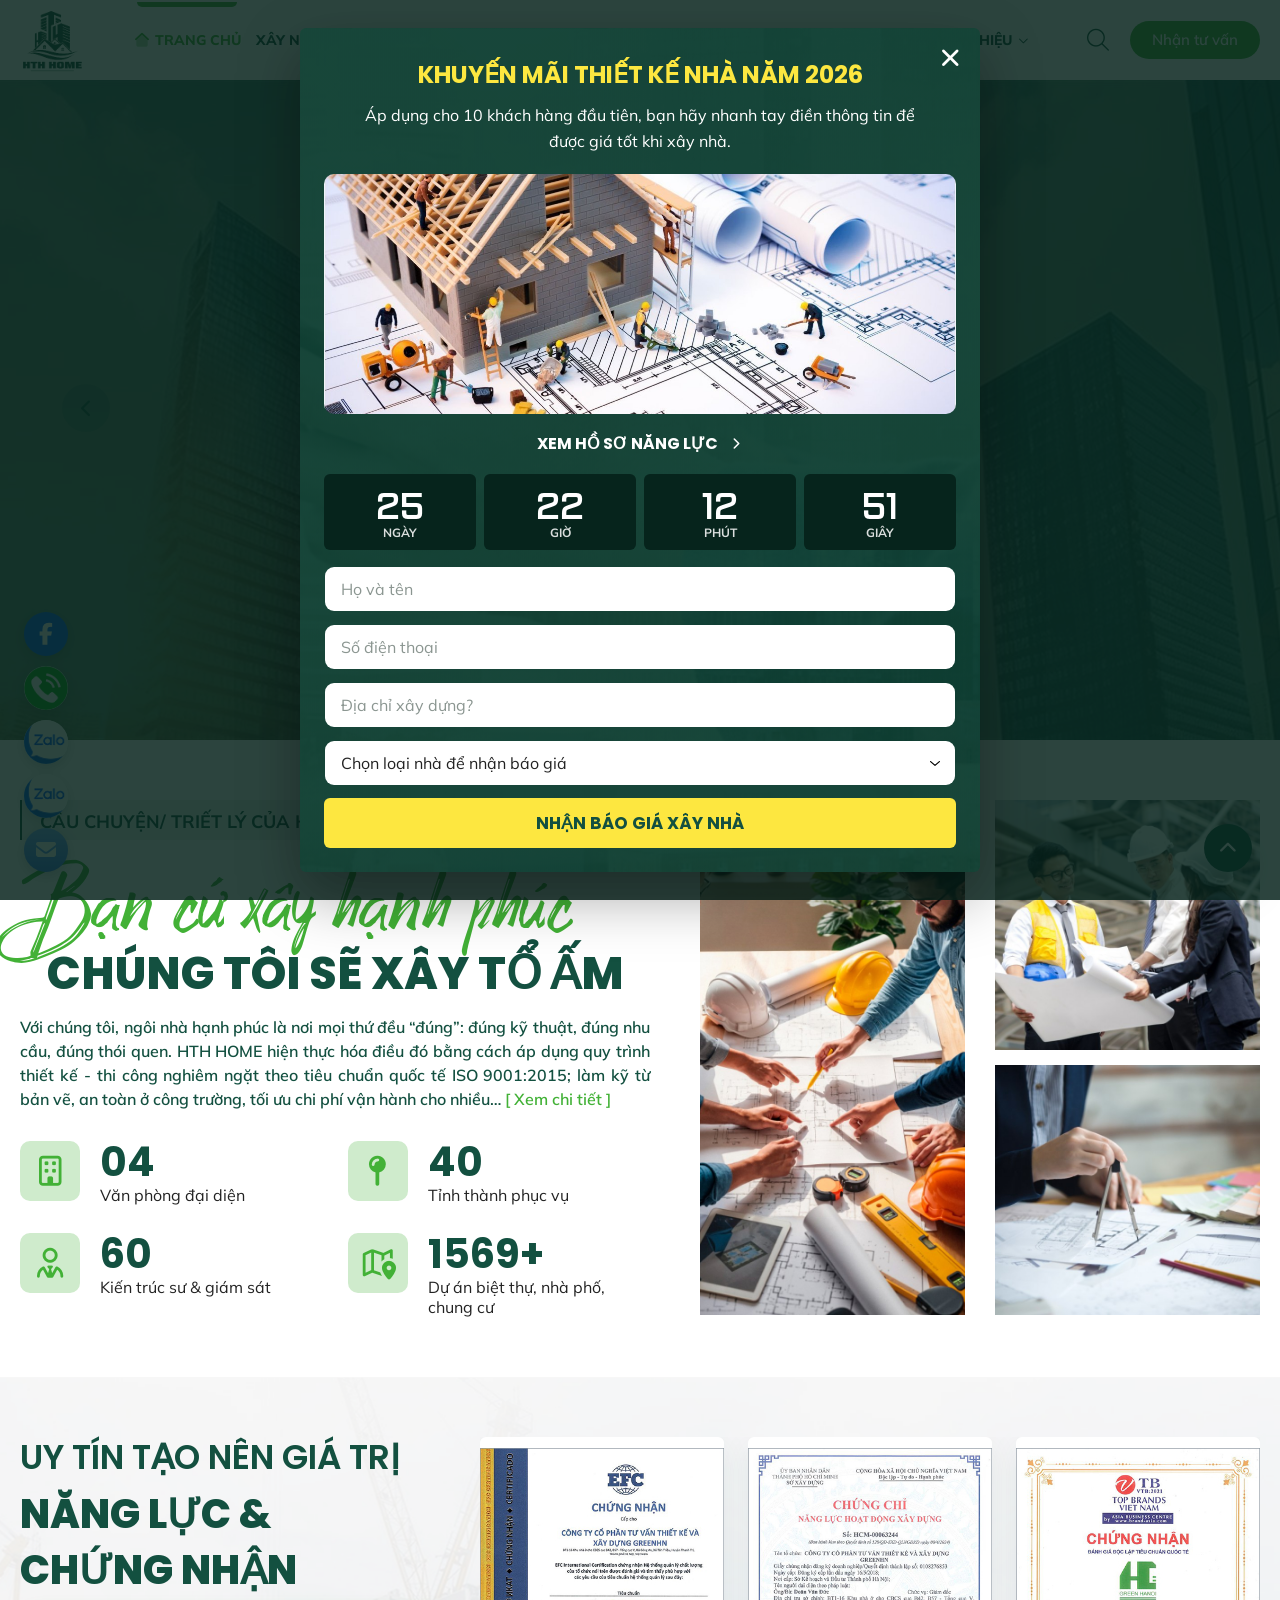
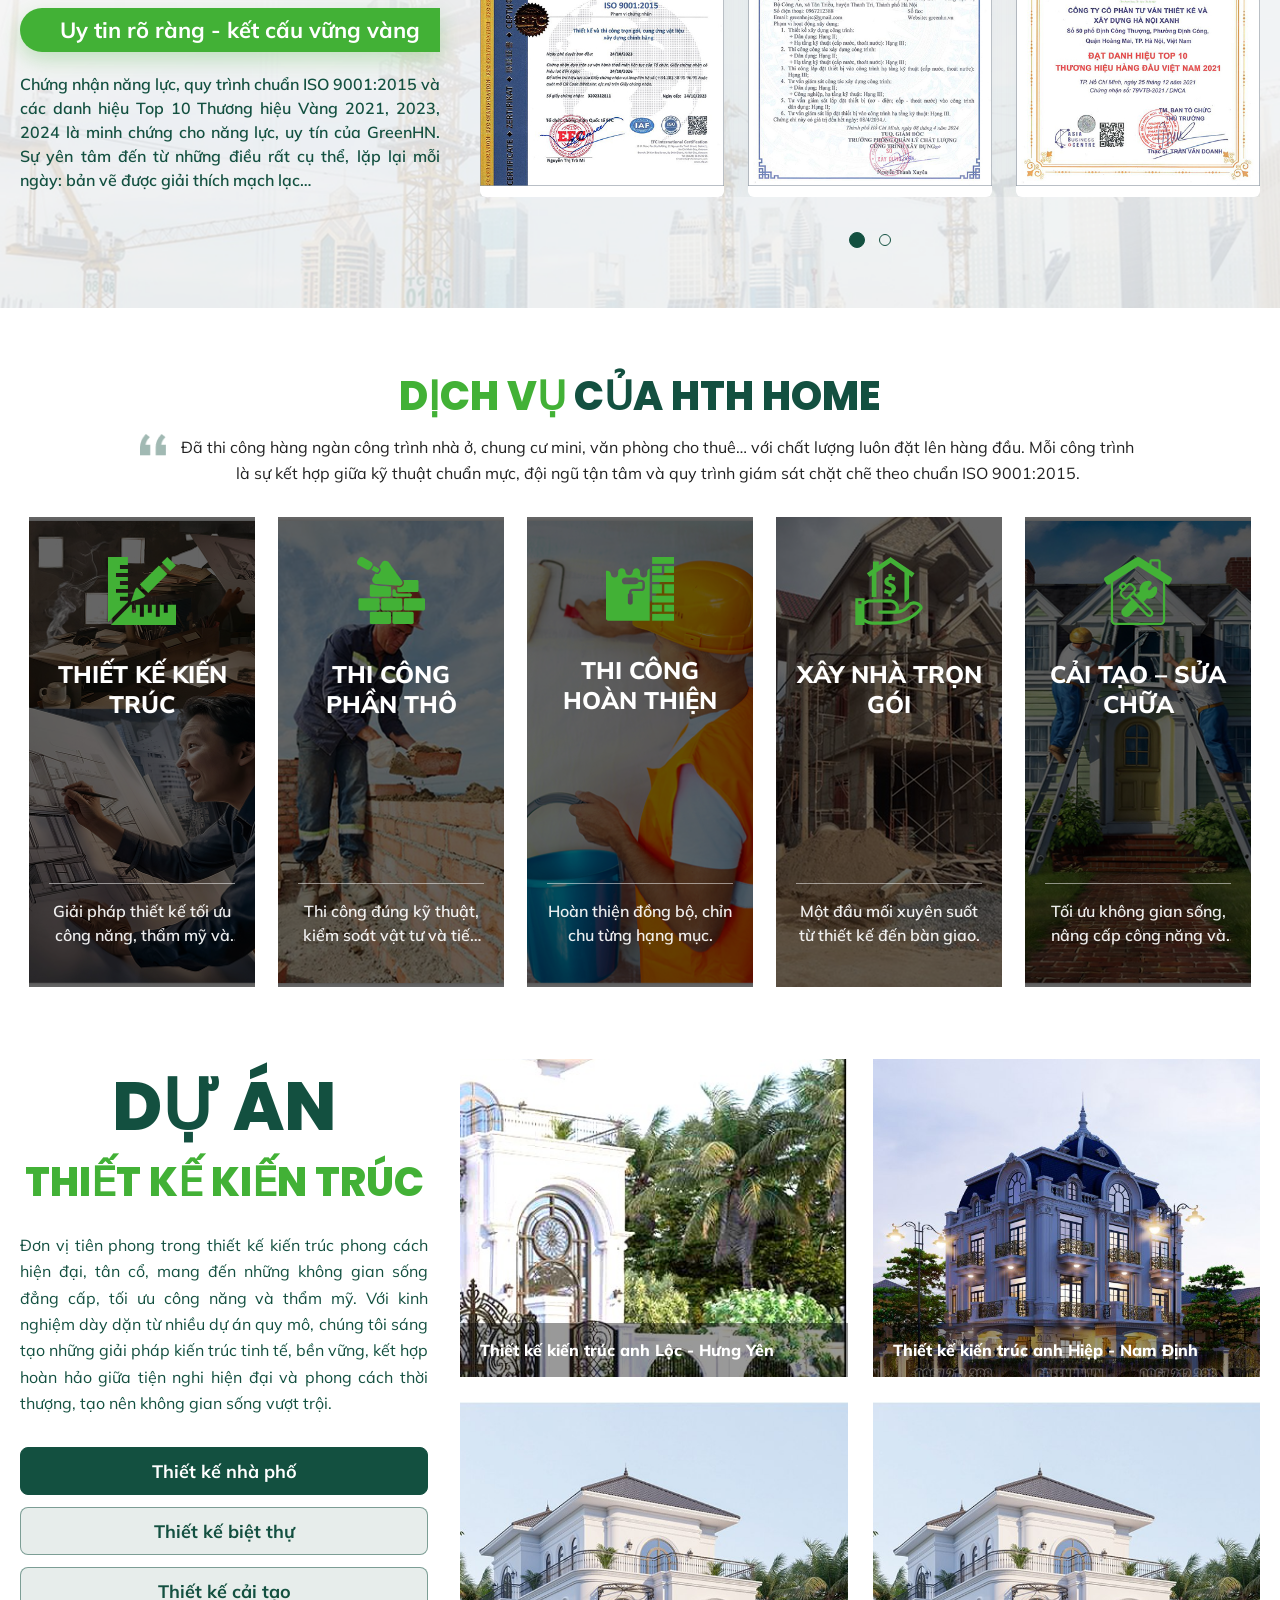
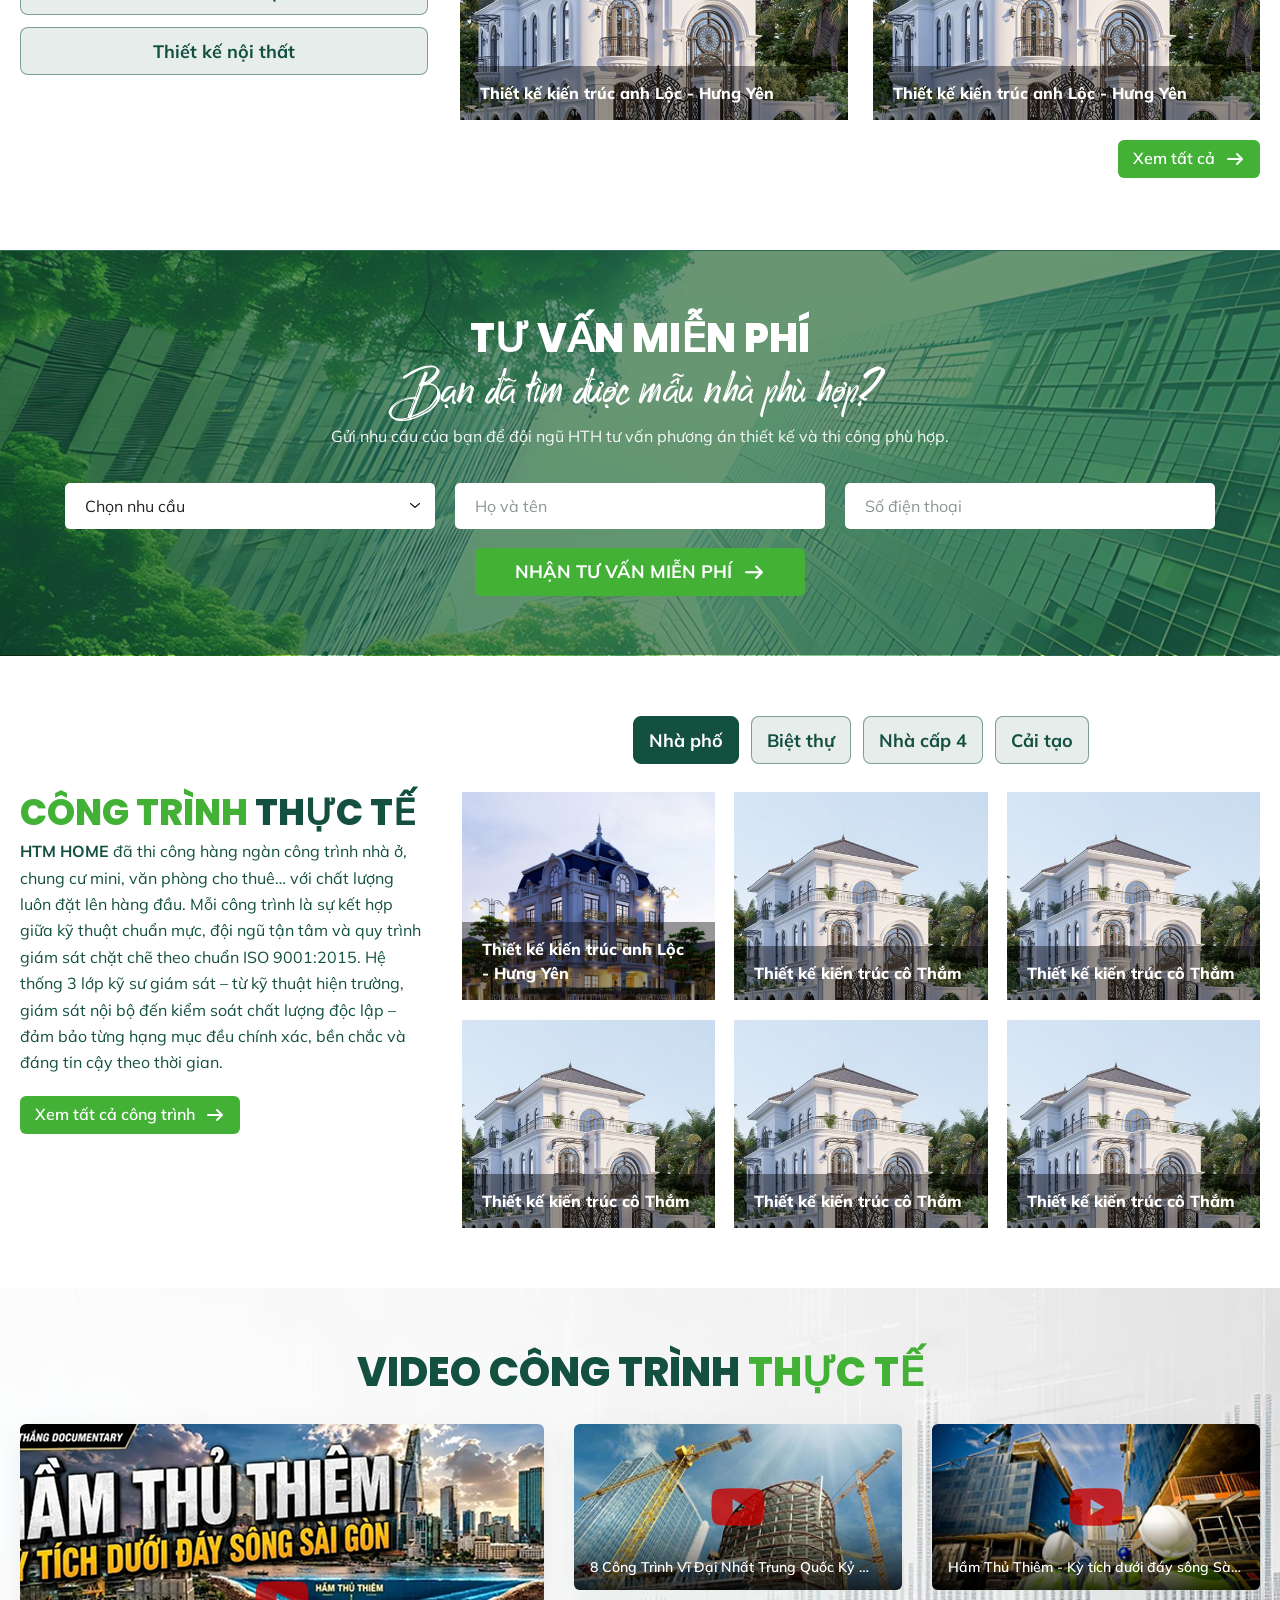
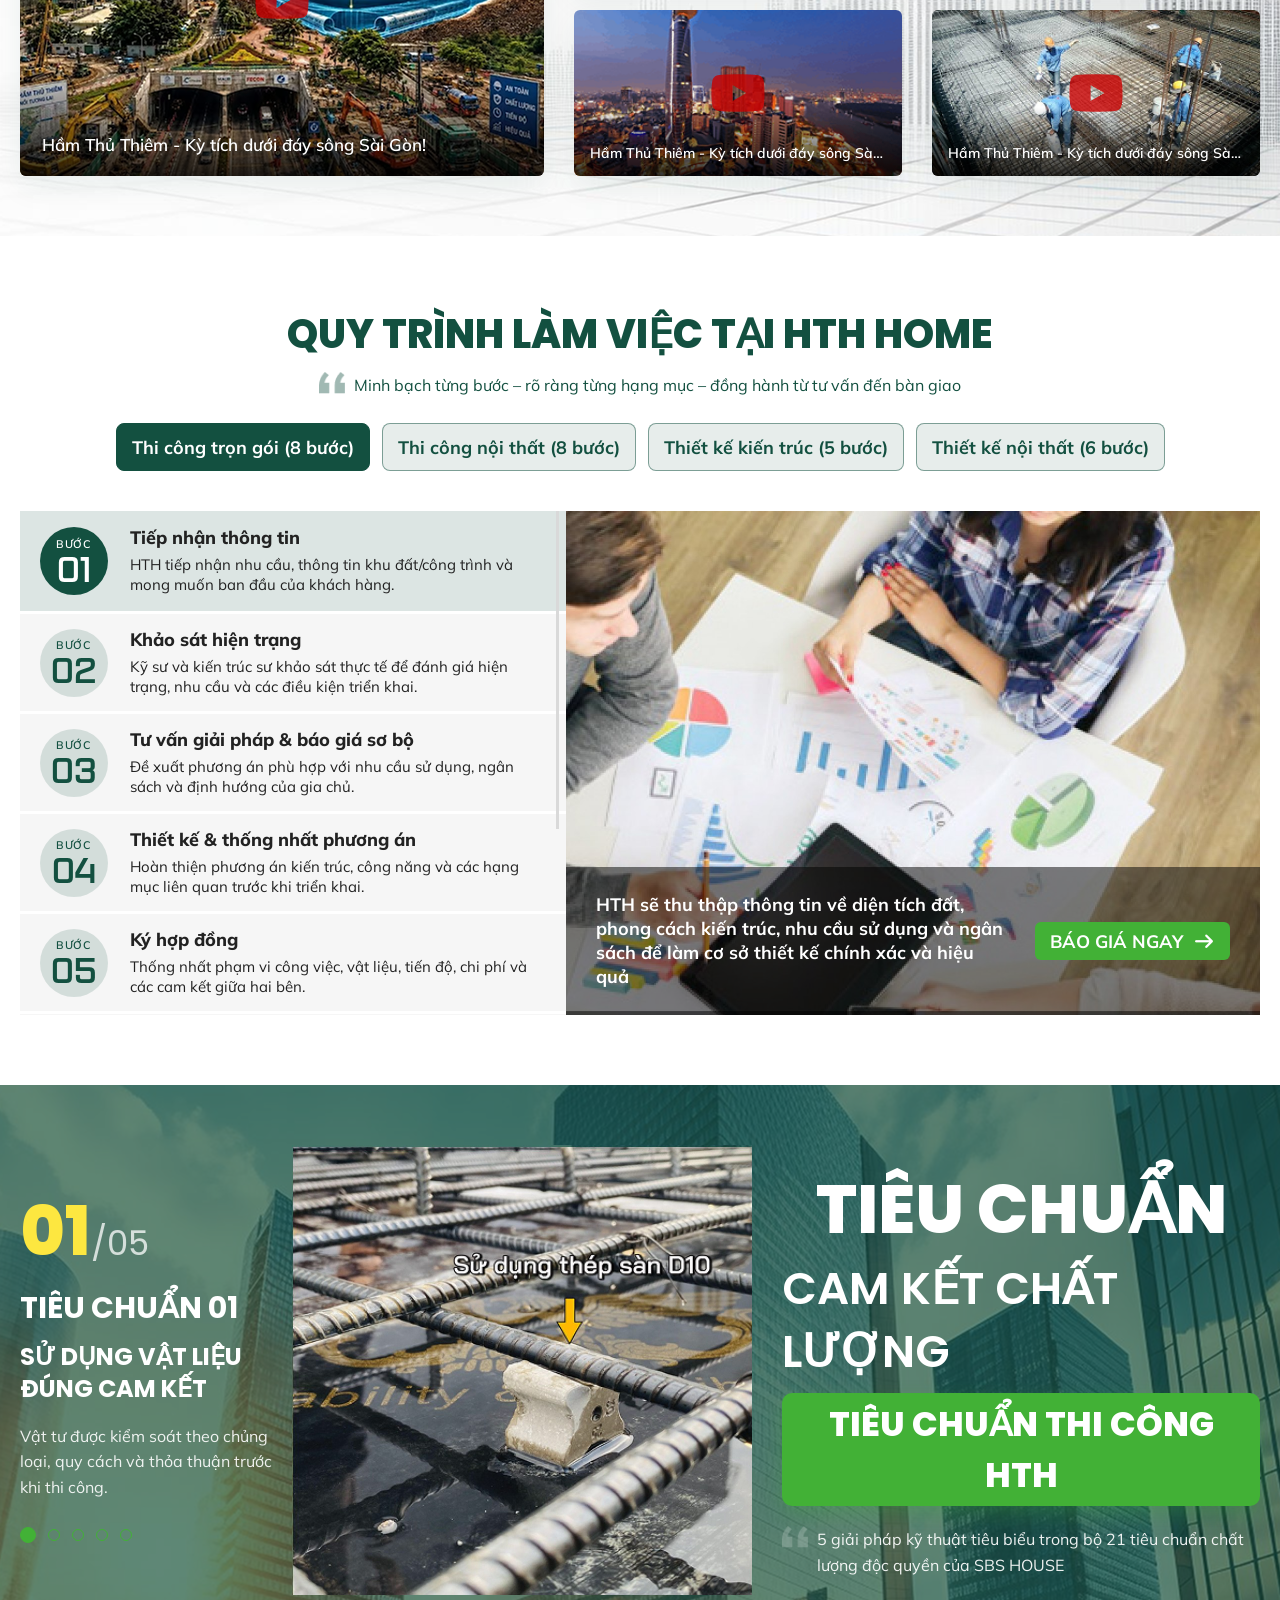
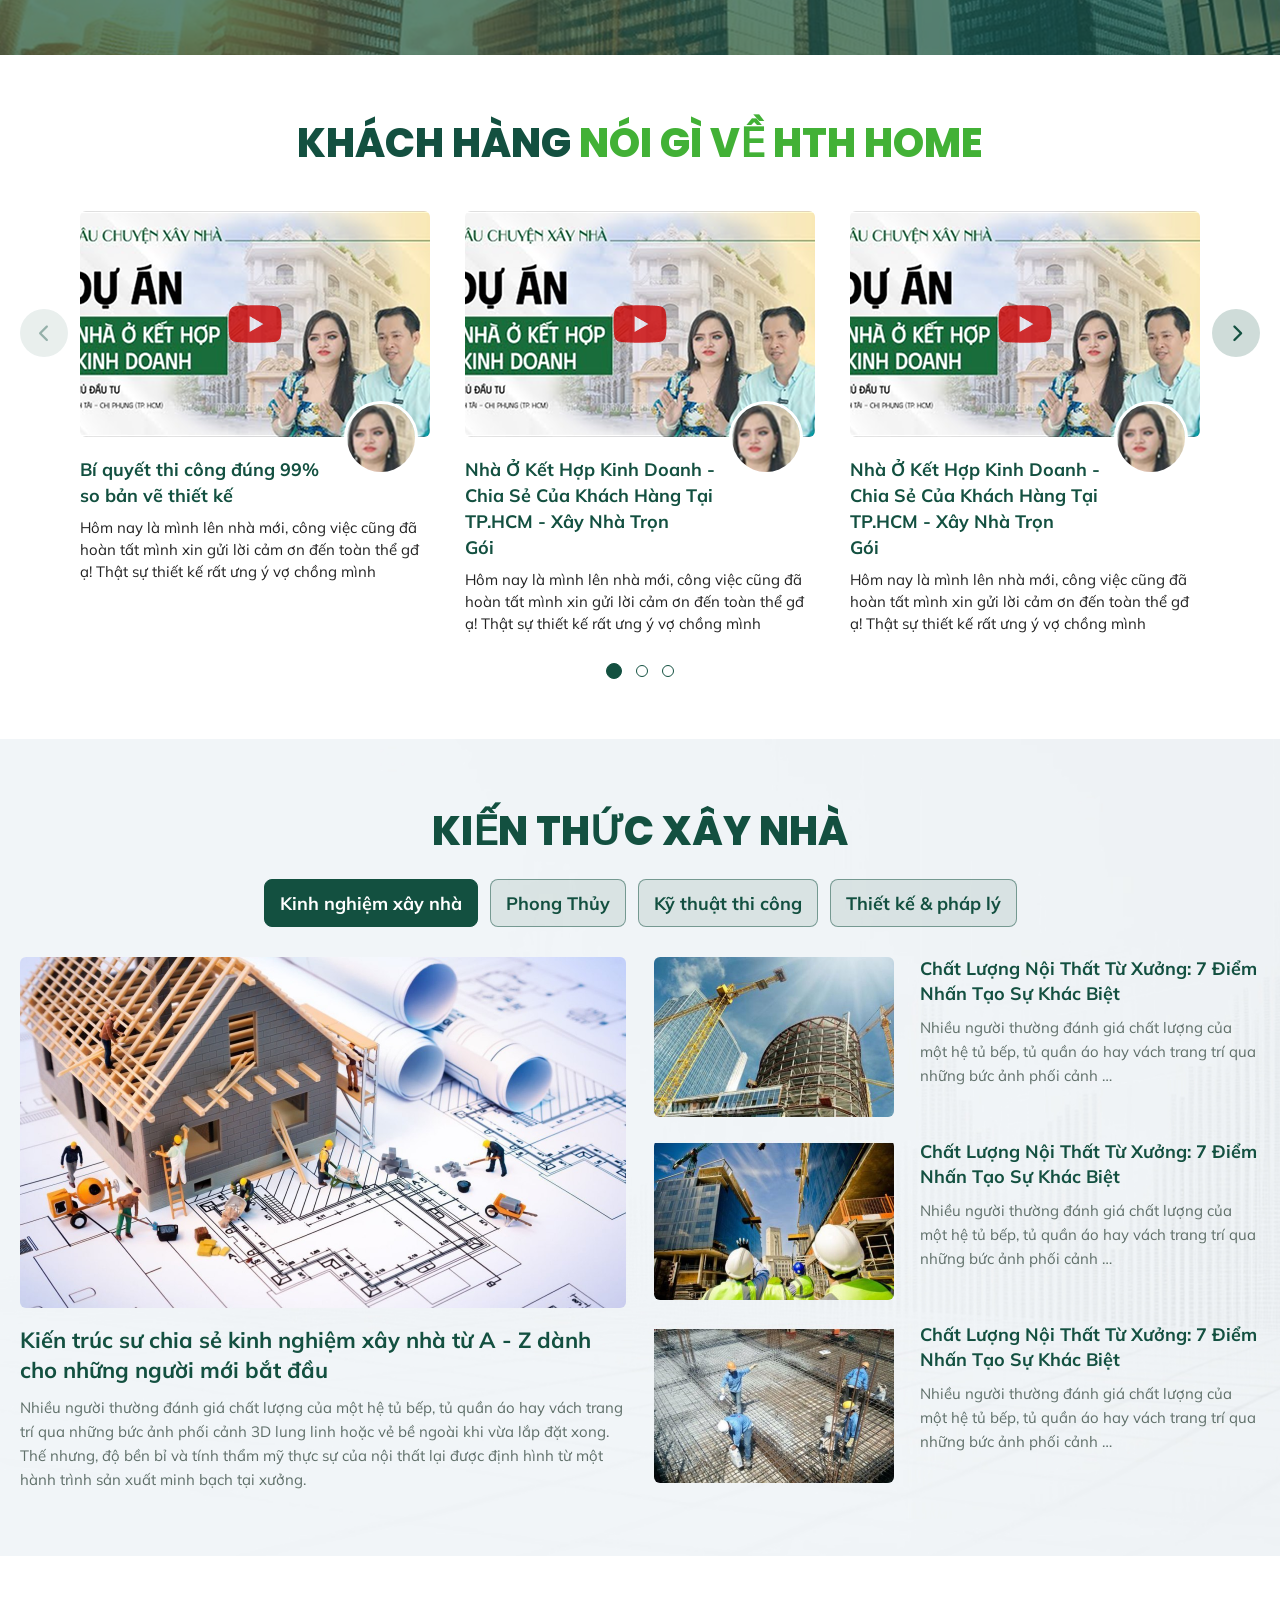
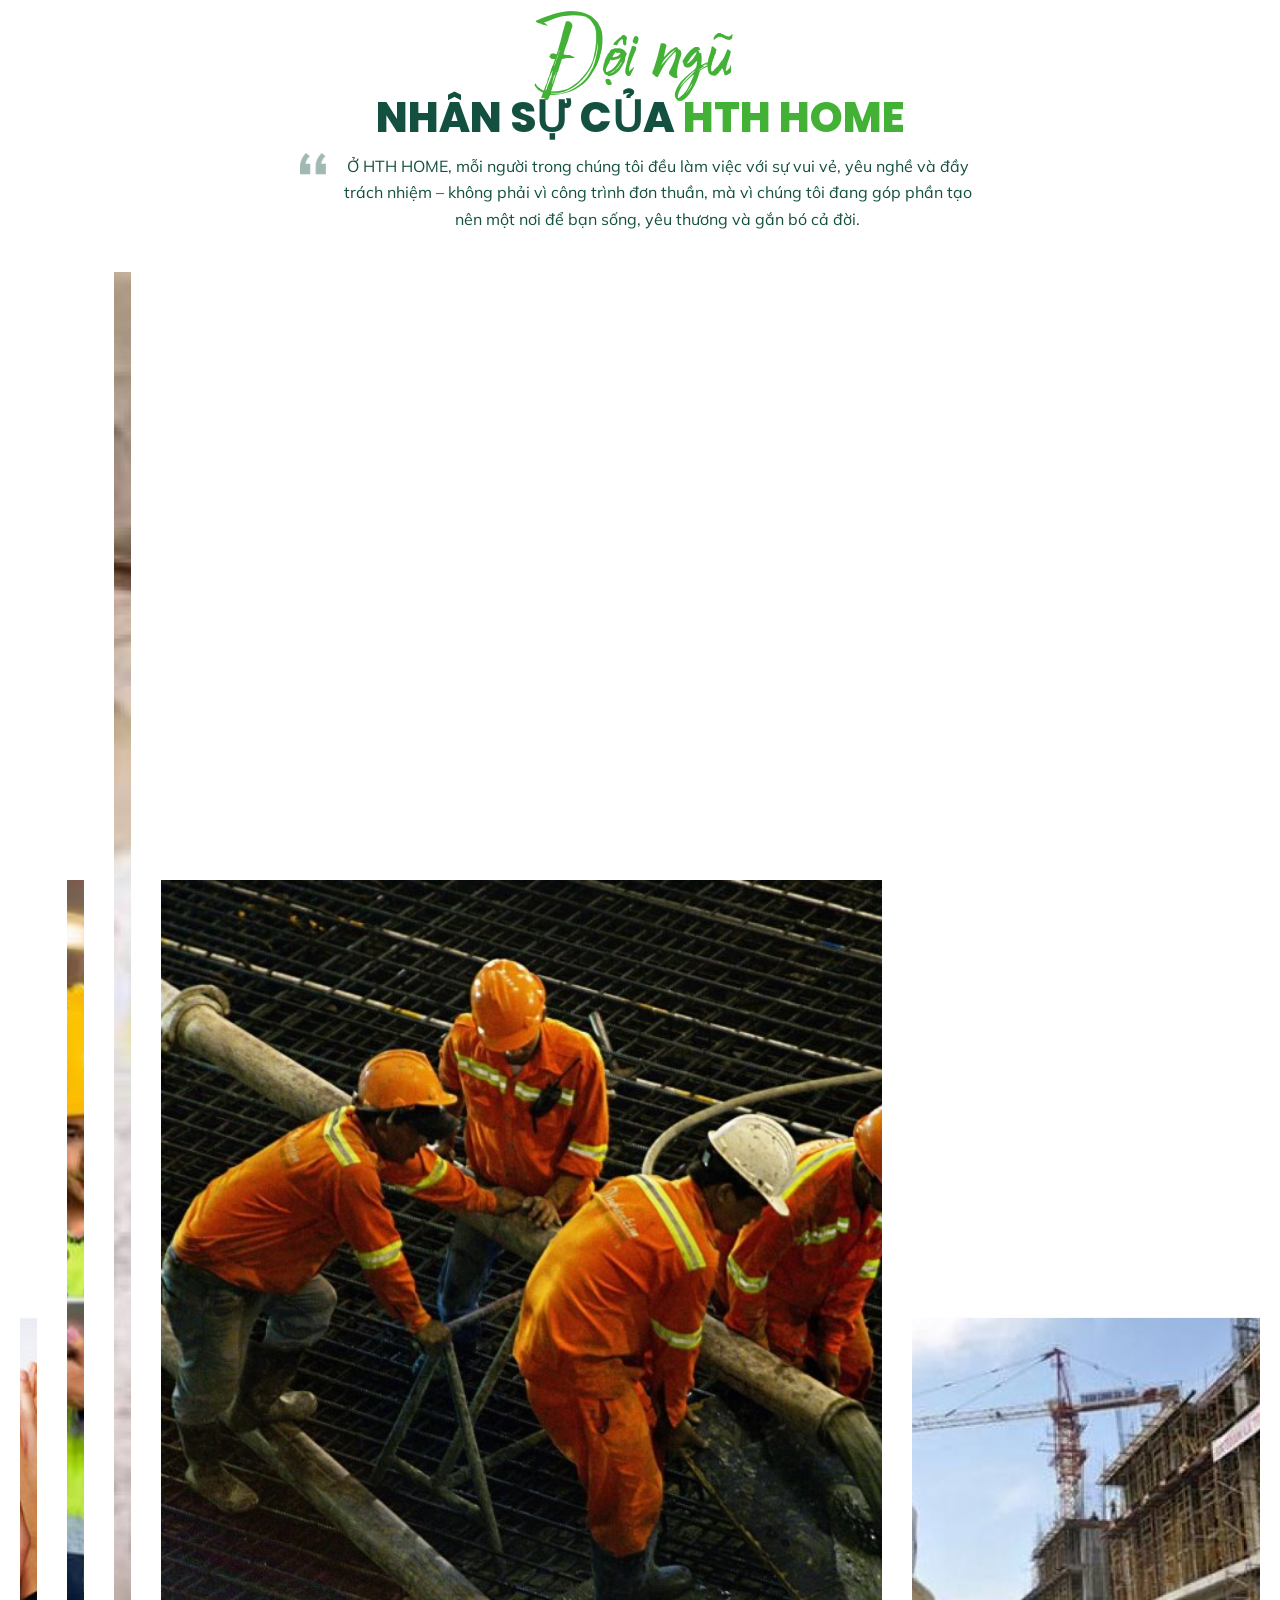
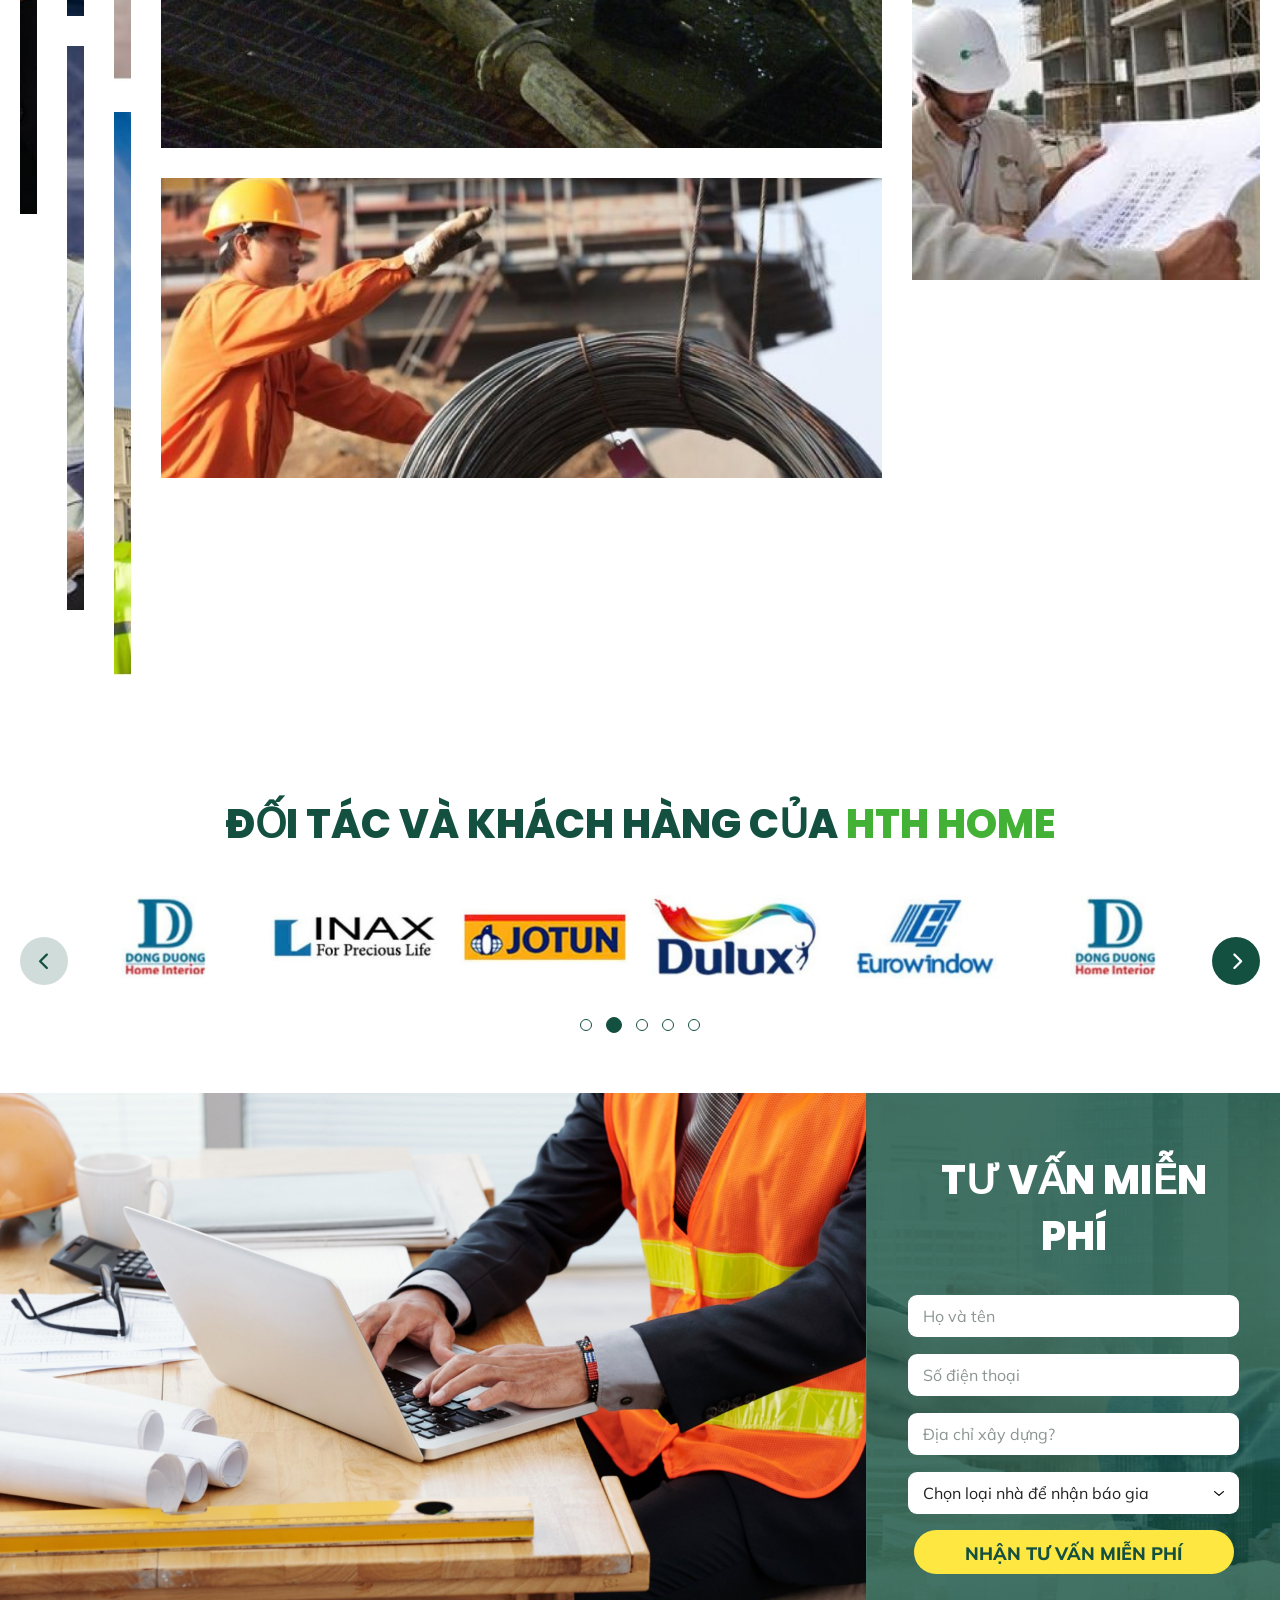
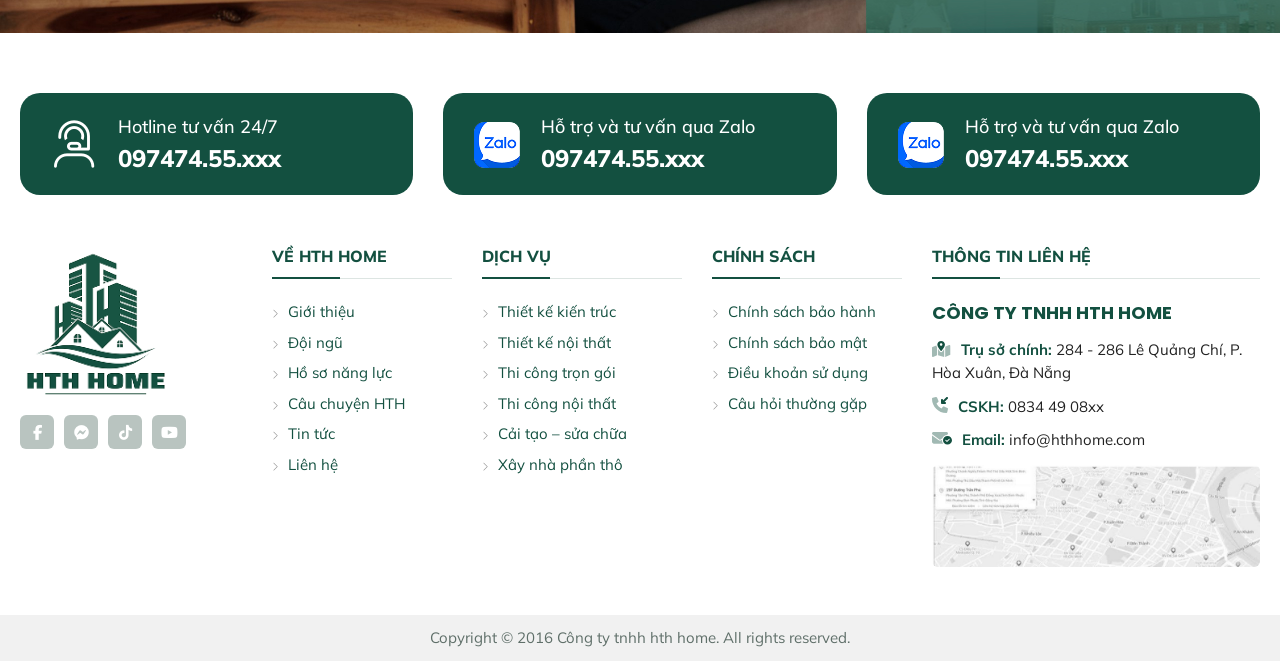
==== commit 94d14ffb: "fix" ====
--- a/index.html
+++ b/index.html
@@ -1159,7 +1159,7 @@
                         <li><a href="hth-hoSoNangLuc.html">Hồ sơ năng lực</a></li>
                         <li><a href="#">Câu chuyện HTH</a></li>
                         <li><a href="#">Tin tức</a></li>
-                        <li><a href="#">Liên hệ</a></li>
+                        <li><a href="hth-lienHe.html">Liên hệ</a></li>
                     </ul>
                 </nav>
 
--- a/assets/css/styles.css
+++ b/assets/css/styles.css
@@ -7117,7 +7117,7 @@
 /* ------------------------------------------------------------- articles */
 
 .articles-hero-section {
-    background-image: linear-gradient(rgba(13, 59, 47, 0.45), rgba(13, 59, 47, 0.45)),
+    background-image: linear-gradient(rgba(13, 80, 60, 0.62), rgba(13, 80, 60, 0.62)),
         url('../backgrounds/turnkey-hero-background.jpg');
 }
 
@@ -7133,9 +7133,9 @@
 
 .articles-hero-title {
     margin: 0;
-    font-family: var(--font-body);
-    font-size: 48px;
-    font-weight: 800;
+    font-family: var(--font-display);
+    font-size: 40px;
+    font-weight: 600;
     line-height: 1.3;
     color: #ffffff;
     text-transform: uppercase;
@@ -7146,7 +7146,7 @@
     flex-wrap: wrap;
     justify-content: center;
     gap: 15px;
-    margin-top: 40px;
+    margin-top: 42px;
 }
 
 .article-tab {
@@ -7154,8 +7154,9 @@
     align-items: center;
     height: 40px;
     padding: 0 20px;
-    font-size: 18px;
-    font-weight: 800;
+    font-family: var(--font-display);
+    font-size: 16px;
+    font-weight: 500;
     color: var(--color-dark);
     background-color: #ffffff;
     border-radius: var(--radius-sm);
@@ -7193,3 +7194,511 @@
 .articles-list-section .pagination-list {
     margin-top: 40px;
 }
+
+/* -------------------------------------------------------- article detail */
+
+.article-tab i {
+    margin-right: 8px;
+    font-size: 16px;
+}
+
+.detail-section {
+    padding: 52px 0 70px;
+}
+
+.detail-layout {
+    display: grid;
+    grid-template-columns: minmax(0, 844px) 407px;
+    gap: 29px;
+    align-items: start;
+}
+
+.detail-article .profile-heading {
+    font-size: 32px;
+    line-height: 1.25;
+}
+
+.note-box-light {
+    margin-top: 0;
+    padding: 14px 27px;
+    font-weight: 400;
+    background-color: #e8eeec;
+}
+
+.detail-heading {
+    margin: 26px 0 12px;
+    font-family: var(--font-body);
+    font-size: 24px;
+    font-weight: 800;
+    line-height: 1.4;
+    color: var(--color-text);
+}
+
+.detail-text {
+    margin: 0;
+    font-size: 16px;
+    line-height: 28px;
+    text-align: justify;
+    color: var(--color-text);
+}
+
+.detail-list-title {
+    display: flex;
+    align-items: center;
+    gap: 12px;
+    margin: 24px 0 8px;
+    padding-left: 10px;
+    font-size: 18px;
+    font-weight: 800;
+    color: var(--color-text);
+}
+
+.detail-list-title i {
+    font-size: 6px;
+}
+
+.table-scroll {
+    overflow-x: auto;
+}
+
+.quote-table {
+    width: 100%;
+    font-size: 15px;
+    line-height: 24px;
+    text-align: center;
+    border-collapse: collapse;
+    border: 1px solid #dcdcdc;
+}
+
+.quote-table th,
+.quote-table td {
+    padding: 4px 6px;
+    border: 1px solid #dcdcdc;
+}
+
+.quote-table thead th {
+    font-weight: 800;
+}
+
+.quote-table-type,
+.quote-table tbody th {
+    text-align: left;
+    font-weight: 400;
+}
+
+.quote-table-type {
+    font-weight: 800;
+}
+
+.quote-table-note {
+    margin: 0;
+    padding: 4px 6px;
+    font-size: 14px;
+    line-height: 22px;
+    border: 1px solid #dcdcdc;
+    border-top: 0;
+}
+
+.design-price {
+    margin-top: 24px;
+}
+
+.design-price-head {
+    display: flex;
+    align-items: center;
+    justify-content: space-between;
+    gap: 16px;
+    margin-bottom: 18px;
+}
+
+.design-price-title {
+    margin: 0;
+    font-family: var(--font-display);
+    font-size: 48px;
+    font-weight: 800;
+    line-height: 1.2;
+    color: var(--color-dark);
+    text-transform: uppercase;
+}
+
+.design-price-badge {
+    flex-shrink: 0;
+    padding: 6px 16px;
+    font-size: 14px;
+    font-weight: 800;
+    color: #ffffff;
+    text-transform: uppercase;
+    background-color: var(--color-dark);
+}
+
+.design-price-table {
+    width: 100%;
+    font-size: 15px;
+    text-align: center;
+    border-collapse: collapse;
+    border: 1px solid var(--color-dark);
+}
+
+.design-price-table th,
+.design-price-table td {
+    height: 46px;
+    padding: 2px 6px;
+    border: 1px solid var(--color-dark);
+}
+
+.design-price-table th[scope="row"] {
+    width: 27%;
+    font-weight: 800;
+    text-align: left;
+    color: var(--color-dark);
+}
+
+.design-price-table thead th,
+.design-price-row th,
+.design-price-row td {
+    font-weight: 800;
+    color: #ffffff;
+    background-color: var(--color-dark);
+}
+
+.design-price-table thead th {
+    font-size: 13px;
+}
+
+.design-price-table thead th:first-child {
+    text-align: left;
+}
+
+.design-price-row th[scope="row"] {
+    color: #ffffff;
+    font-size: 17px;
+}
+
+.design-price-table td .fa-check {
+    font-size: 20px;
+    color: var(--color-dark);
+}
+
+.design-price-notes {
+    display: grid;
+    grid-template-columns: repeat(2, minmax(0, 1fr));
+    border: 1px solid var(--color-dark);
+    border-top: 0;
+}
+
+.design-price-note {
+    position: relative;
+}
+
+.design-price-note+.design-price-note {
+    border-left: 1px solid var(--color-dark);
+}
+
+.design-price-note-title {
+    margin: 0;
+    padding: 10px 12px;
+    font-family: var(--font-body);
+    font-size: 20px;
+    font-weight: 800;
+    line-height: 1.3;
+    text-align: center;
+    color: #ffffff;
+    background-color: var(--color-dark);
+}
+
+.design-price-note-list {
+    padding: 14px 12px 14px 28px;
+    list-style: disc;
+    font-size: 12px;
+    line-height: 17px;
+    color: var(--color-text);
+}
+
+.design-price-note-list li+li {
+    margin-top: 8px;
+}
+
+.design-price-book {
+    position: absolute;
+    right: 10px;
+    bottom: 8px;
+    width: 135px;
+    height: auto;
+}
+
+.design-price-note:first-child .design-price-note-list {
+    padding-bottom: 80px;
+}
+
+.detail-figure {
+    margin: 36px 0 0;
+}
+
+.detail-figure img {
+    display: block;
+    width: 100%;
+    height: auto;
+}
+
+.related-section {
+    margin-top: 40px;
+}
+
+.related-title {
+    margin: 0 0 16px;
+    font-family: var(--font-body);
+    font-size: 24px;
+    font-weight: 800;
+    line-height: 1.3;
+    color: var(--color-dark);
+    border-bottom: 1px solid #e1e1e1;
+}
+
+.related-title span {
+    display: inline-block;
+    padding-bottom: 6px;
+    border-bottom: 3px solid var(--color-dark);
+    margin-bottom: -1px;
+}
+
+.related-grid {
+    display: grid;
+    grid-template-columns: repeat(3, minmax(0, 1fr));
+    gap: 20px 15px;
+}
+
+.related-card-image {
+    display: block;
+    height: 118px;
+    overflow: hidden;
+}
+
+.related-card-image img {
+    display: block;
+    width: 100%;
+    height: 100%;
+    object-fit: cover;
+    transition: transform var(--transition-slow) var(--easing);
+}
+
+.related-card:hover .related-card-image img {
+    transform: scale(1.06);
+}
+
+.related-card-title {
+    margin: 10px 0 0;
+    font-family: var(--font-body);
+    font-size: 16px;
+    font-weight: 800;
+    line-height: 25px;
+}
+
+.related-card-title a {
+    color: var(--color-dark);
+    transition: color var(--transition-base) var(--easing);
+}
+
+.related-card:hover .related-card-title a {
+    color: var(--color-primary);
+}
+
+.detail-sidebar {
+    display: grid;
+    gap: 28px;
+}
+
+.detail-form .sidebar-form-title {
+    padding: 14px 20px;
+    font-size: 22px;
+}
+
+.detail-form .sidebar-form-body {
+    gap: 9px;
+    padding: 18px 11px 13px;
+}
+
+.budget-options {
+    display: grid;
+    grid-template-columns: repeat(2, minmax(0, 1fr));
+    gap: 6px 12px;
+    margin: 18px 0 0;
+    padding: 0 0 0 4px;
+    border: 0;
+}
+
+.budget-option {
+    display: flex;
+    align-items: center;
+    gap: 8px;
+    font-size: 15px;
+    color: var(--color-text);
+    cursor: pointer;
+}
+
+.budget-option input {
+    accent-color: var(--color-primary);
+}
+
+.featured-posts .related-title {
+    margin-bottom: 14px;
+}
+
+.featured-post-list {
+    display: grid;
+    gap: 16px;
+}
+
+.featured-post {
+    display: grid;
+    grid-template-columns: 146px minmax(0, 1fr);
+    gap: 14px;
+    align-items: start;
+}
+
+.featured-post-image {
+    display: block;
+    height: 82px;
+    overflow: hidden;
+}
+
+.featured-post-image img {
+    display: block;
+    width: 100%;
+    height: 100%;
+    object-fit: cover;
+    transition: transform var(--transition-slow) var(--easing);
+}
+
+.featured-post:hover .featured-post-image img {
+    transform: scale(1.06);
+}
+
+.featured-post-title {
+    margin: 0;
+    font-family: var(--font-body);
+    font-size: 16px;
+    font-weight: 800;
+    line-height: 19px;
+}
+
+.featured-post-title a {
+    color: var(--color-dark);
+    transition: color var(--transition-base) var(--easing);
+}
+
+.featured-post:hover .featured-post-title a {
+    color: var(--color-primary);
+}
+
+.featured-post-date {
+    display: flex;
+    align-items: center;
+    gap: 8px;
+    margin: 4px 0 0;
+    font-size: 14px;
+    color: #888888;
+}
+
+/* ------------------------------------------------------------ contact page */
+
+.contact-hero-section {
+    background-image: linear-gradient(rgba(19, 80, 64, 0.7), rgba(19, 80, 64, 0.7)),
+        url('../images/process-consultation.jpg');
+}
+
+.contact-page-section {
+    padding: 56px 0 70px;
+}
+
+.contact-page-layout {
+    display: grid;
+    grid-template-columns: repeat(2, minmax(0, 1fr));
+    gap: 30px;
+    align-items: start;
+}
+
+.contact-info-heading {
+    margin: 0 0 20px;
+    font-family: var(--font-body);
+    font-size: 16px;
+    font-weight: 800;
+    line-height: 1.4;
+    color: var(--color-dark);
+    text-transform: uppercase;
+    border-bottom: 1px solid #e1e1e1;
+}
+
+.contact-info-heading span {
+    display: inline-block;
+    padding-bottom: 6px;
+    margin-bottom: -1px;
+    border-bottom: 3px solid var(--color-dark);
+}
+
+.contact-info-company {
+    margin: 0 0 18px;
+    font-family: var(--font-body);
+    font-size: 24px;
+    font-weight: 800;
+    line-height: 1.3;
+    color: var(--color-primary);
+    text-transform: uppercase;
+}
+
+.contact-info-list {
+    display: grid;
+    gap: 14px;
+}
+
+.contact-info-item {
+    display: flex;
+    align-items: center;
+    gap: 14px;
+}
+
+.contact-info-icon {
+    display: flex;
+    flex-shrink: 0;
+    align-items: center;
+    justify-content: center;
+    width: 32px;
+    height: 32px;
+    font-size: 15px;
+    color: var(--color-dark);
+    background-color: #e1e6e4;
+    border-radius: 50%;
+}
+
+.contact-info-text {
+    font-size: 16px;
+    line-height: 22px;
+    color: var(--color-text);
+}
+
+.contact-info-text strong {
+    font-weight: 800;
+}
+
+.contact-info-map {
+    display: block;
+    margin-top: 28px;
+    overflow: hidden;
+}
+
+.contact-info-map img {
+    display: block;
+    width: 100%;
+    height: auto;
+}
+
+.contact-form-lead {
+    margin: 0 0 4px;
+    font-size: 16px;
+    font-weight: 600;
+    line-height: 24px;
+    color: var(--color-text);
+}
+
+.contact-form-card .sidebar-form-title {
+    text-transform: uppercase;
+}
--- a/assets/css/responsive.css
+++ b/assets/css/responsive.css
@@ -2024,3 +2024,72 @@
         font-size: 14px;
     }
 }
+
+/* ------------------------------------------------ article detail */
+
+@media (max-width: 1199px) {
+    .detail-layout {
+        grid-template-columns: minmax(0, 1fr);
+    }
+
+    .detail-sidebar {
+        grid-template-columns: repeat(2, minmax(0, 1fr));
+        align-items: start;
+    }
+}
+
+@media (max-width: 767px) {
+    .detail-article .profile-heading {
+        font-size: 24px;
+    }
+
+    .detail-sidebar {
+        grid-template-columns: minmax(0, 1fr);
+    }
+
+    .design-price-head {
+        flex-direction: column;
+        align-items: flex-start;
+    }
+
+    .design-price-title {
+        font-size: 30px;
+    }
+
+    .design-price-table {
+        min-width: 560px;
+    }
+
+    .design-price-notes {
+        grid-template-columns: minmax(0, 1fr);
+    }
+
+    .design-price-note+.design-price-note {
+        border-top: 1px solid var(--color-dark);
+        border-left: 0;
+    }
+
+    .related-grid {
+        grid-template-columns: repeat(2, minmax(0, 1fr));
+    }
+
+    .quote-table {
+        min-width: 480px;
+    }
+}
+
+@media (max-width: 575px) {
+    .related-grid {
+        grid-template-columns: minmax(0, 1fr);
+    }
+
+    .article-tab i {
+        display: none;
+    }
+}
+
+@media (max-width: 991px) {
+    .contact-page-layout {
+        grid-template-columns: minmax(0, 1fr);
+    }
+}
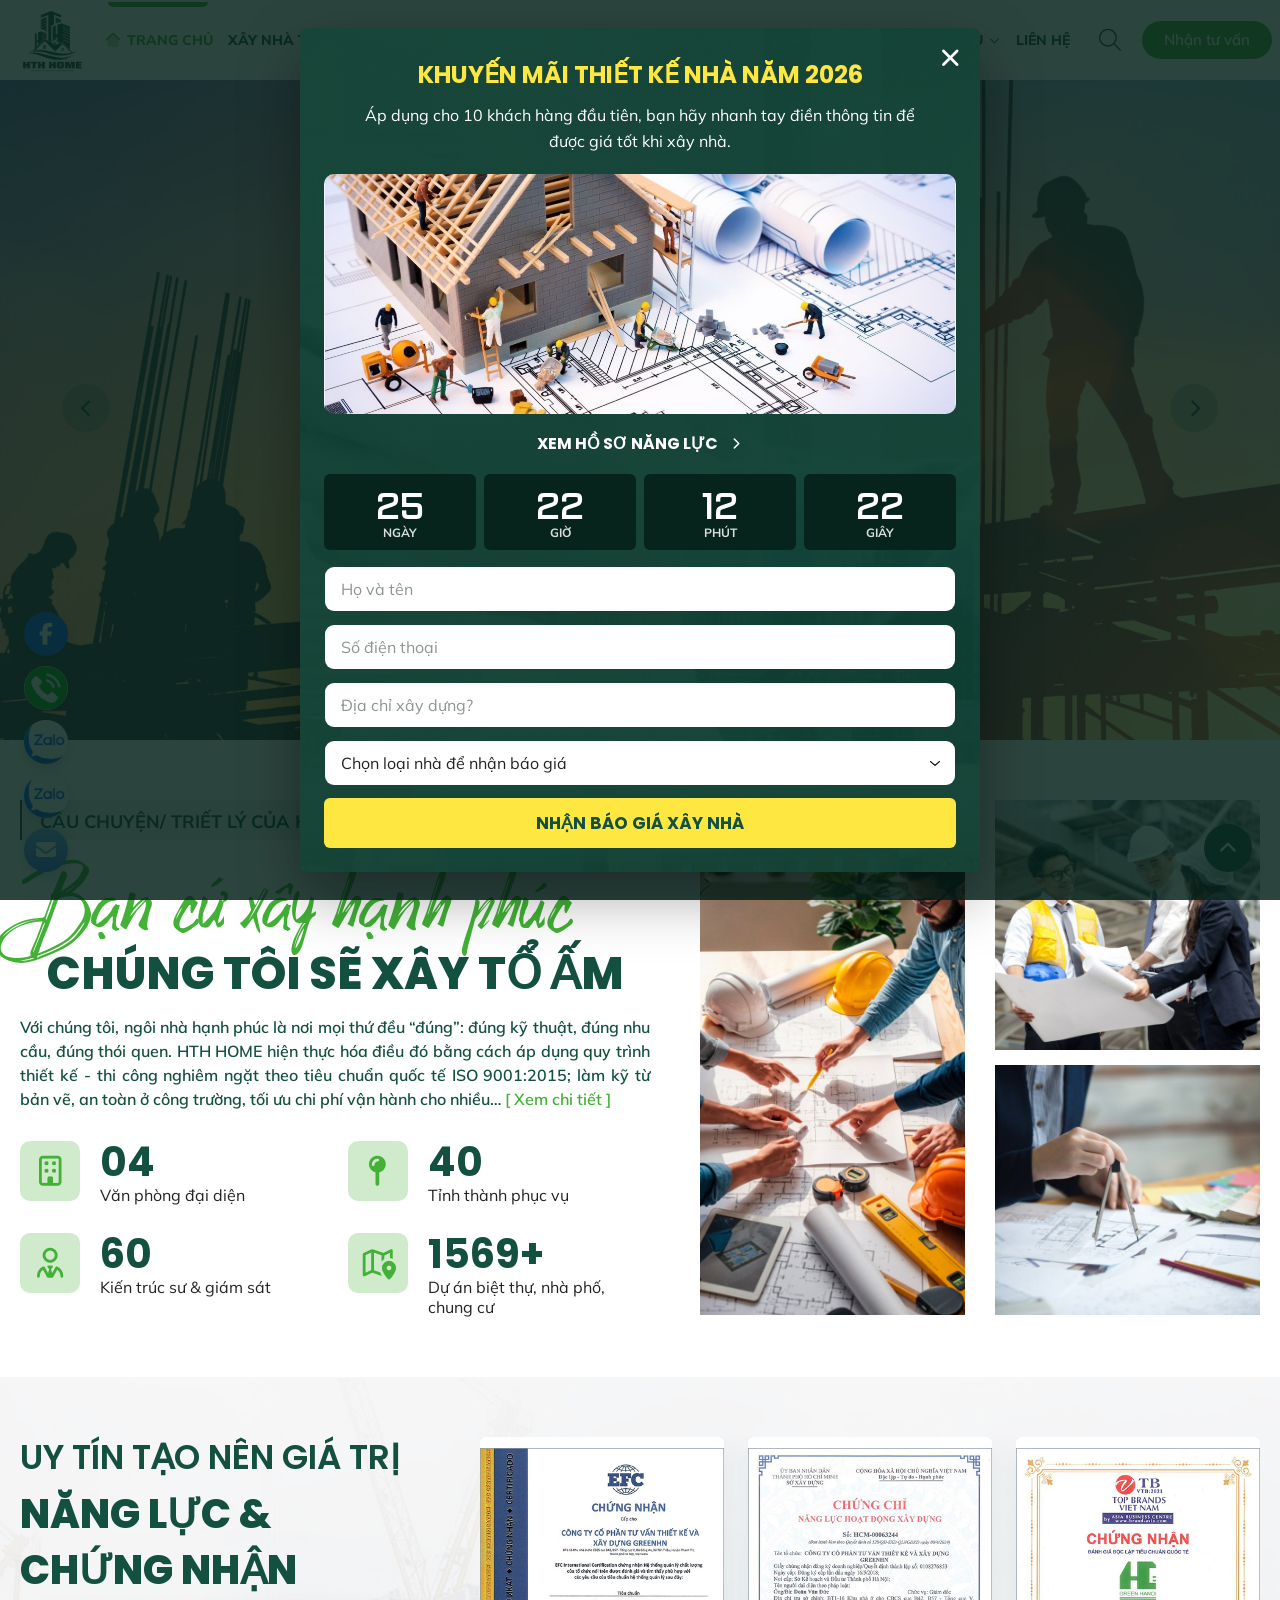
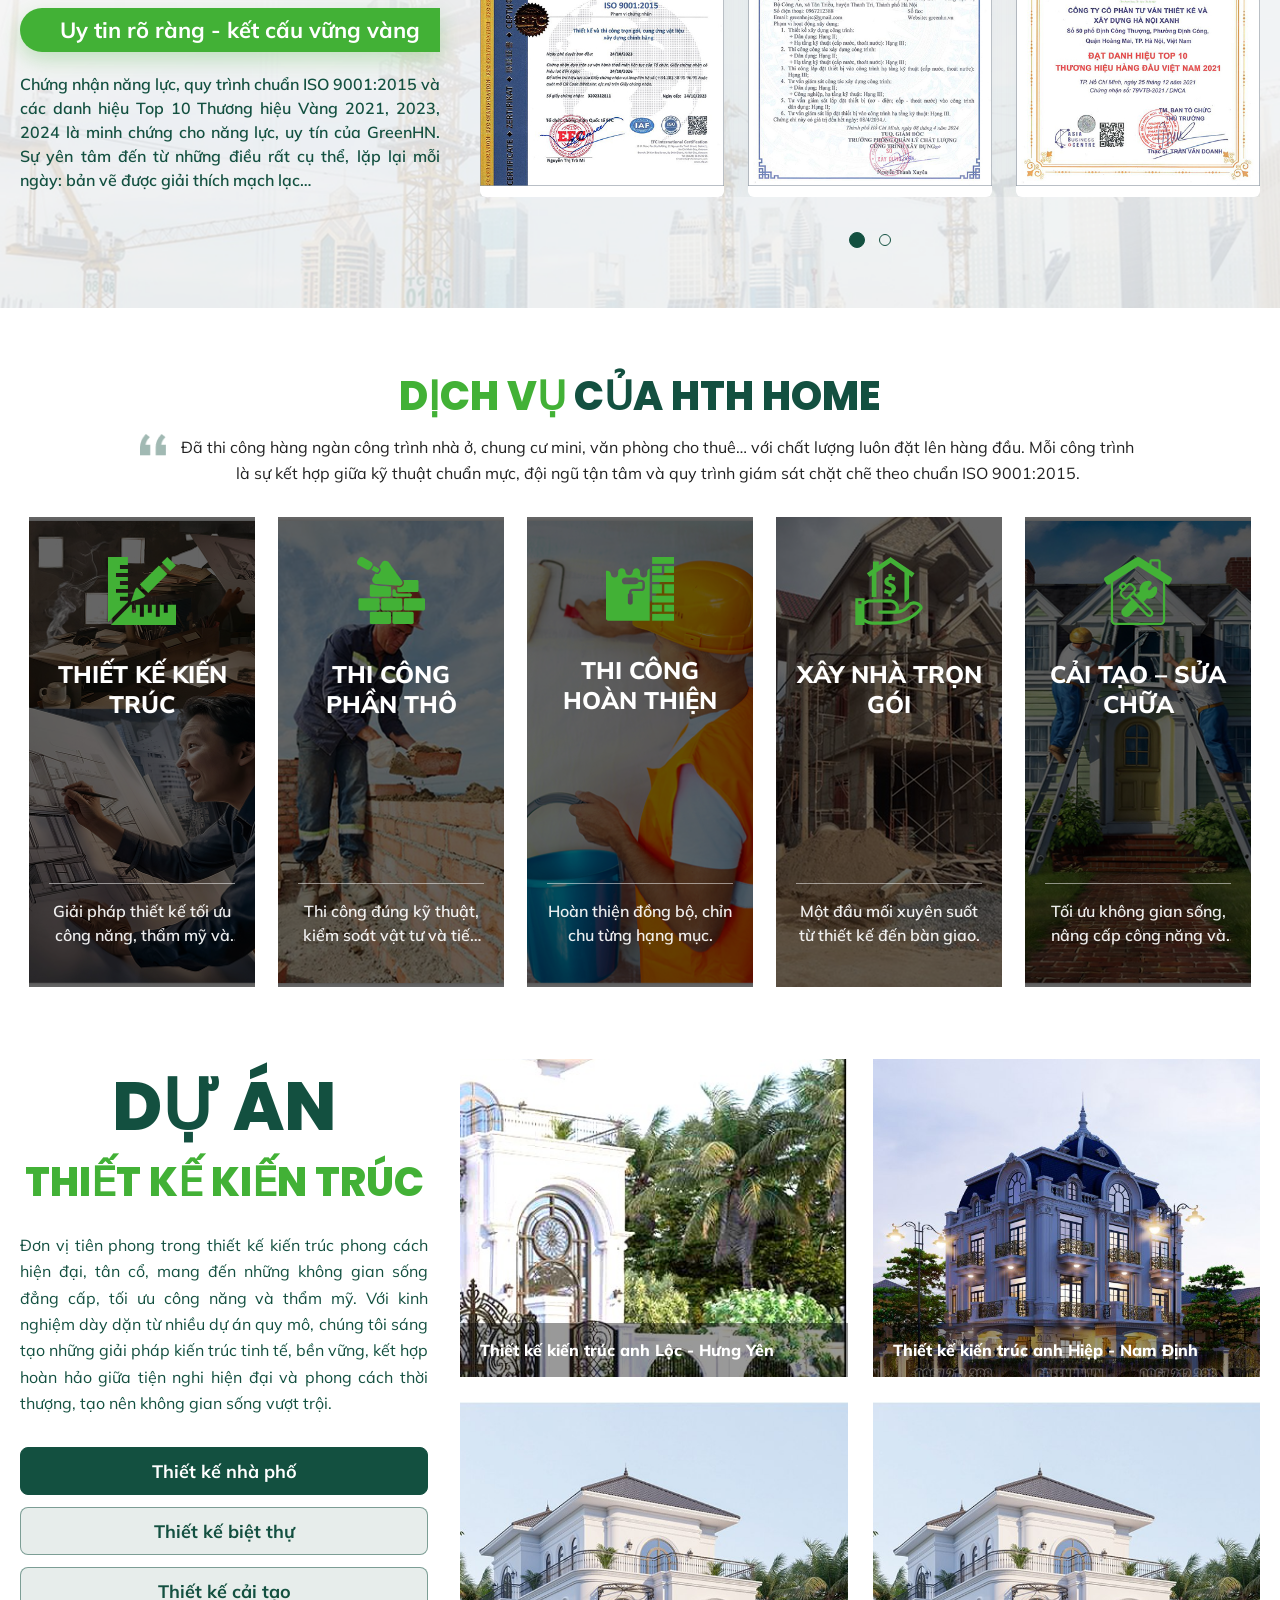
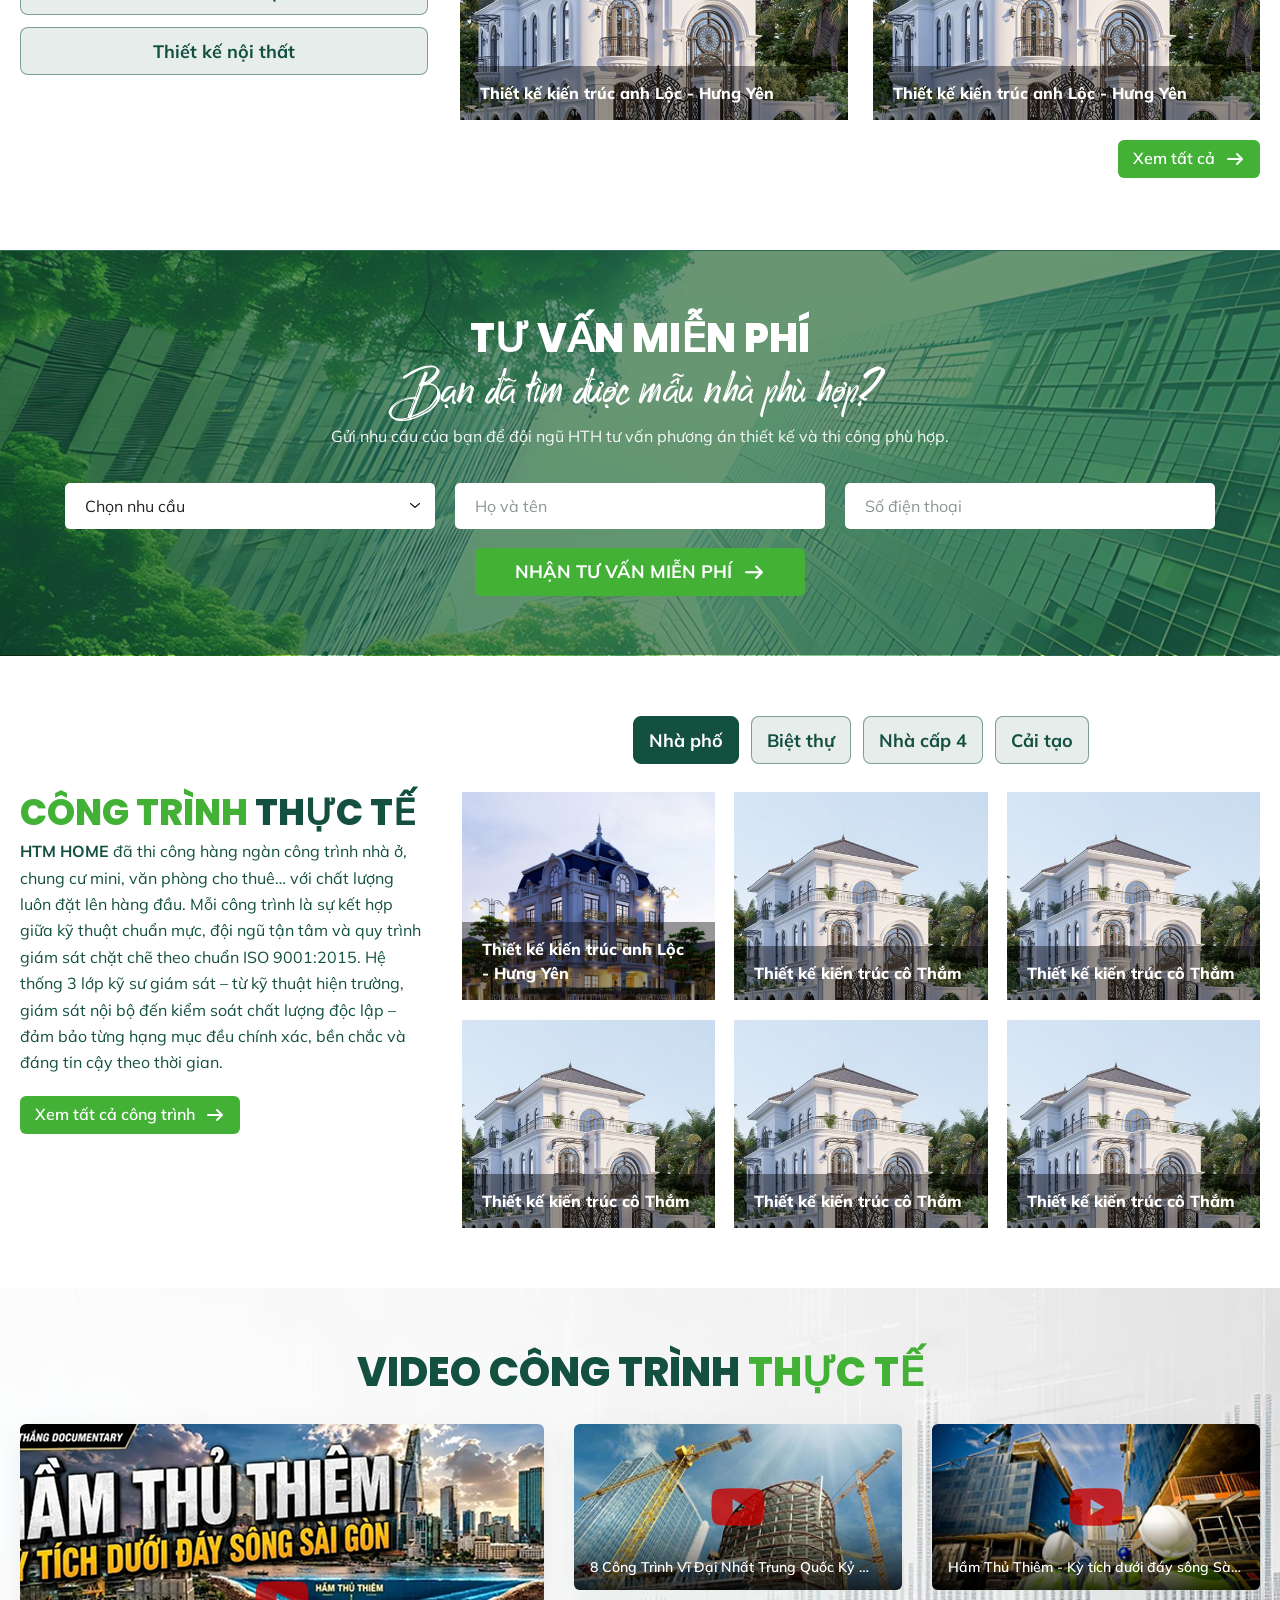
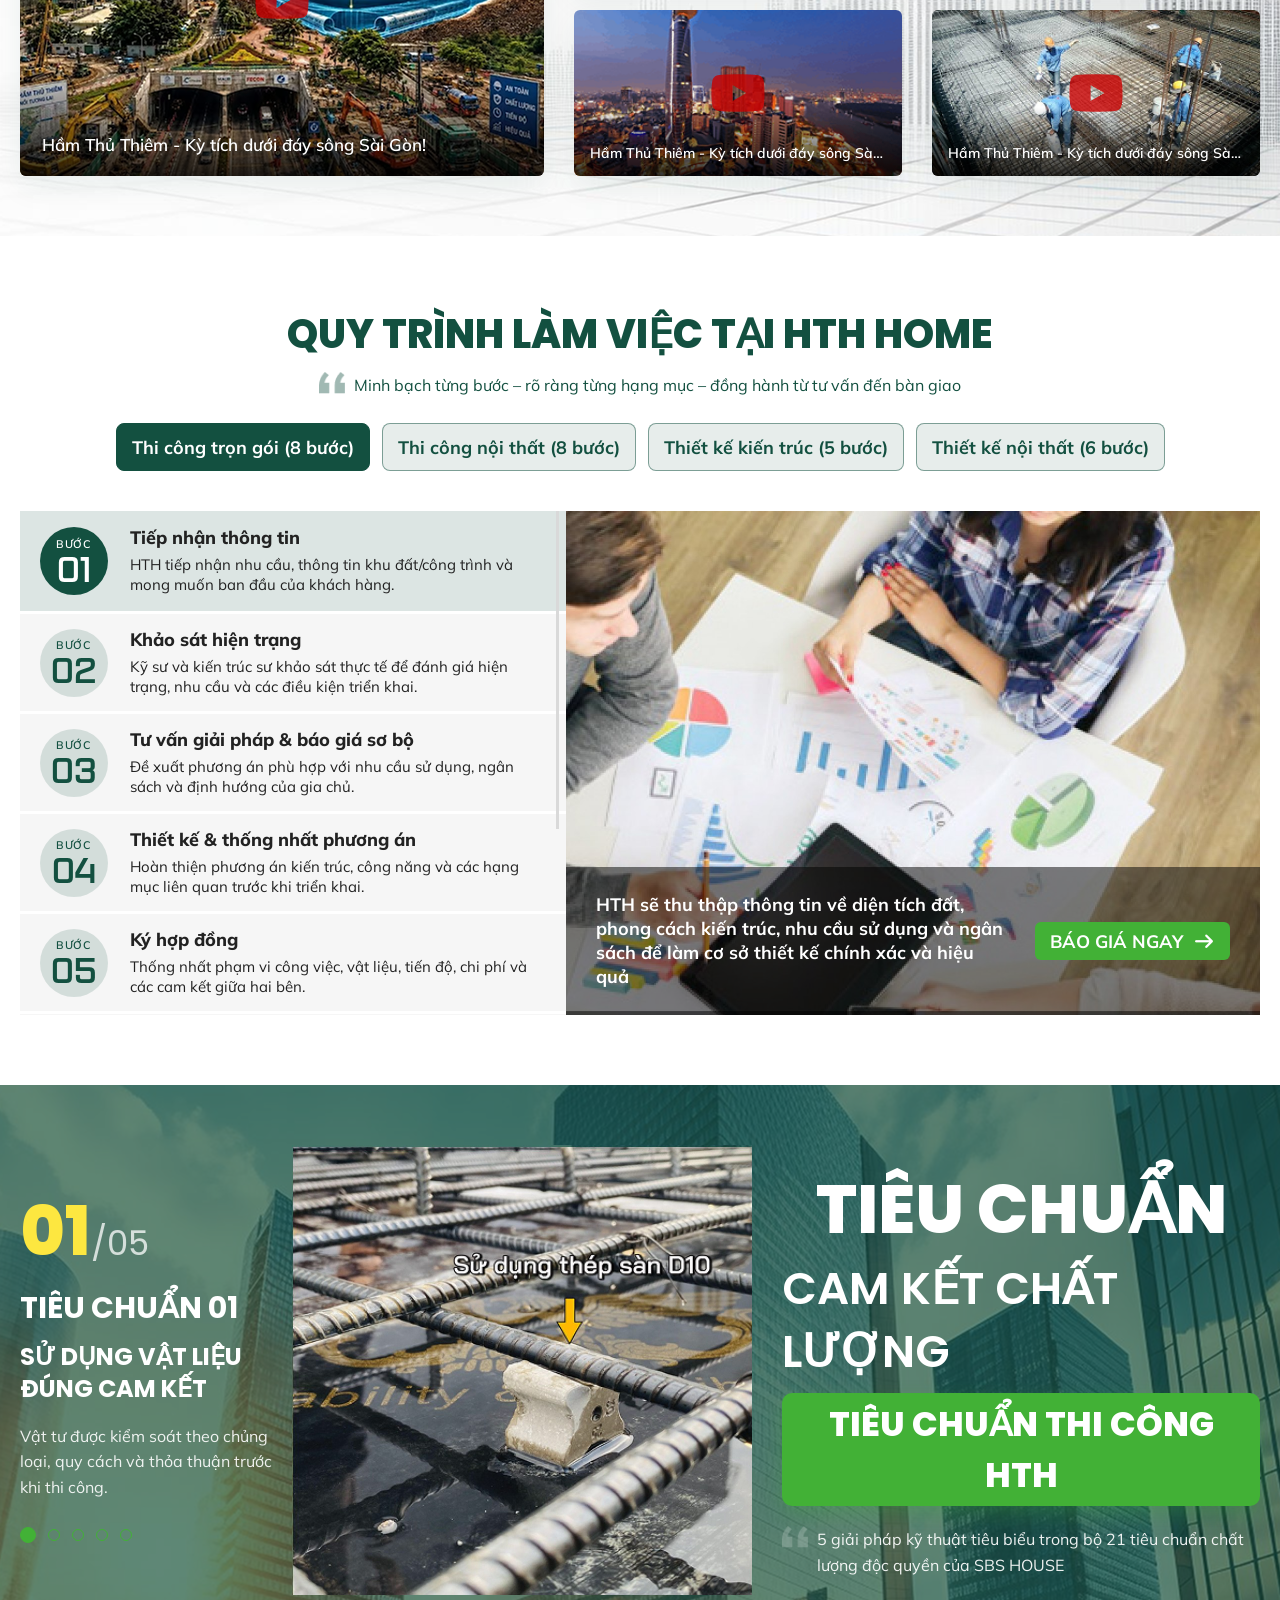
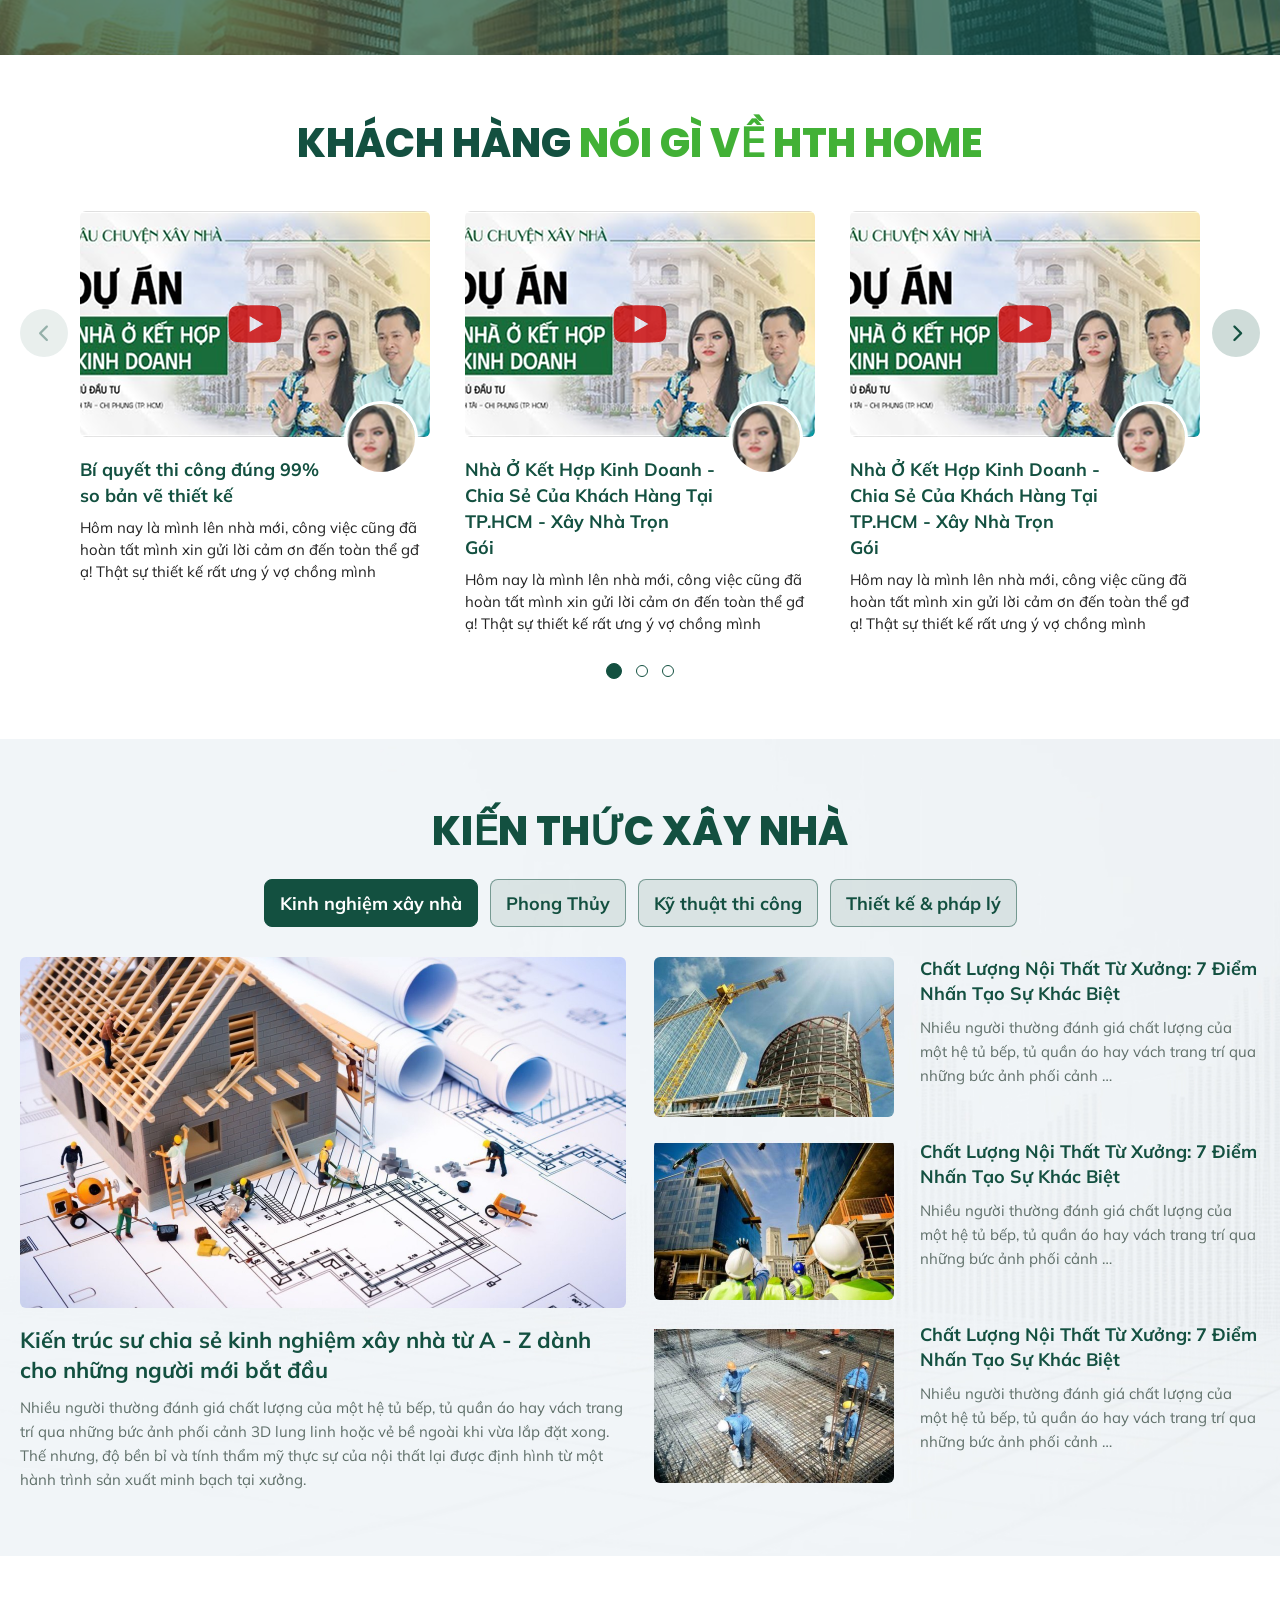
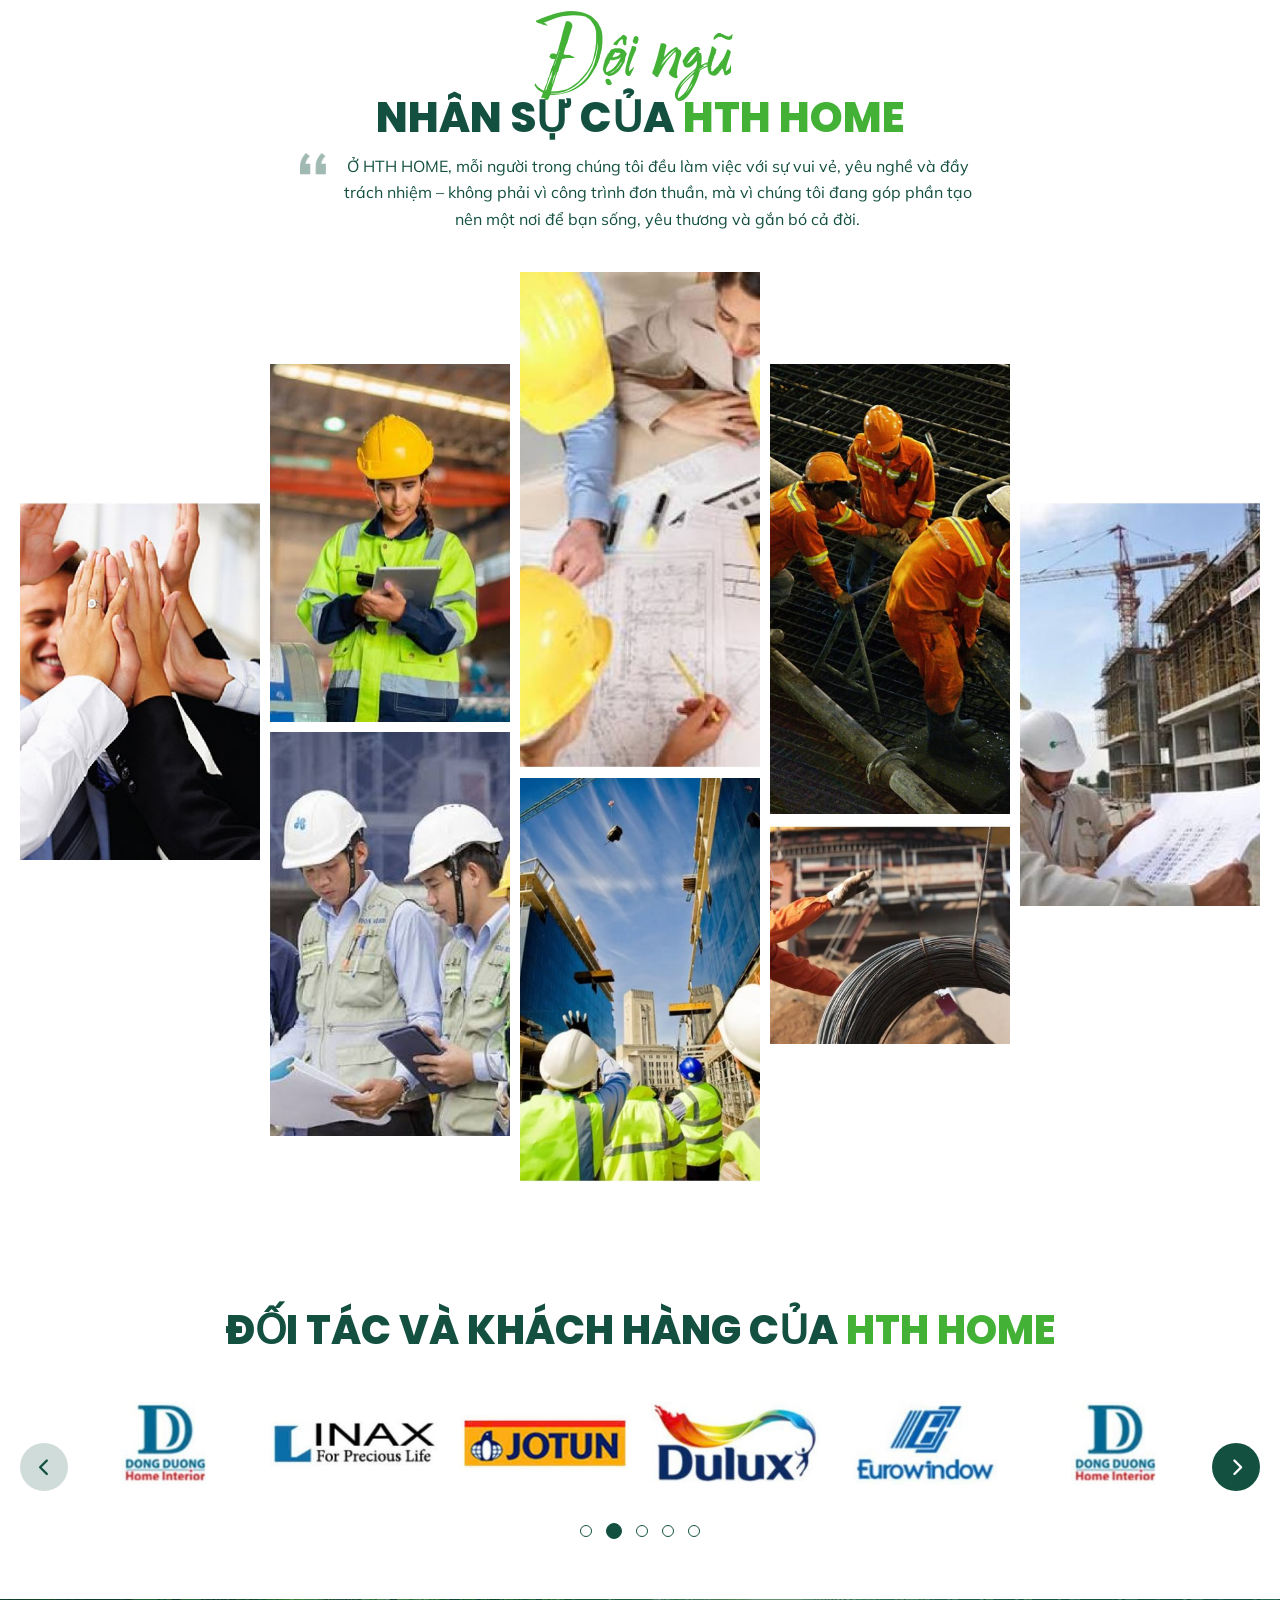
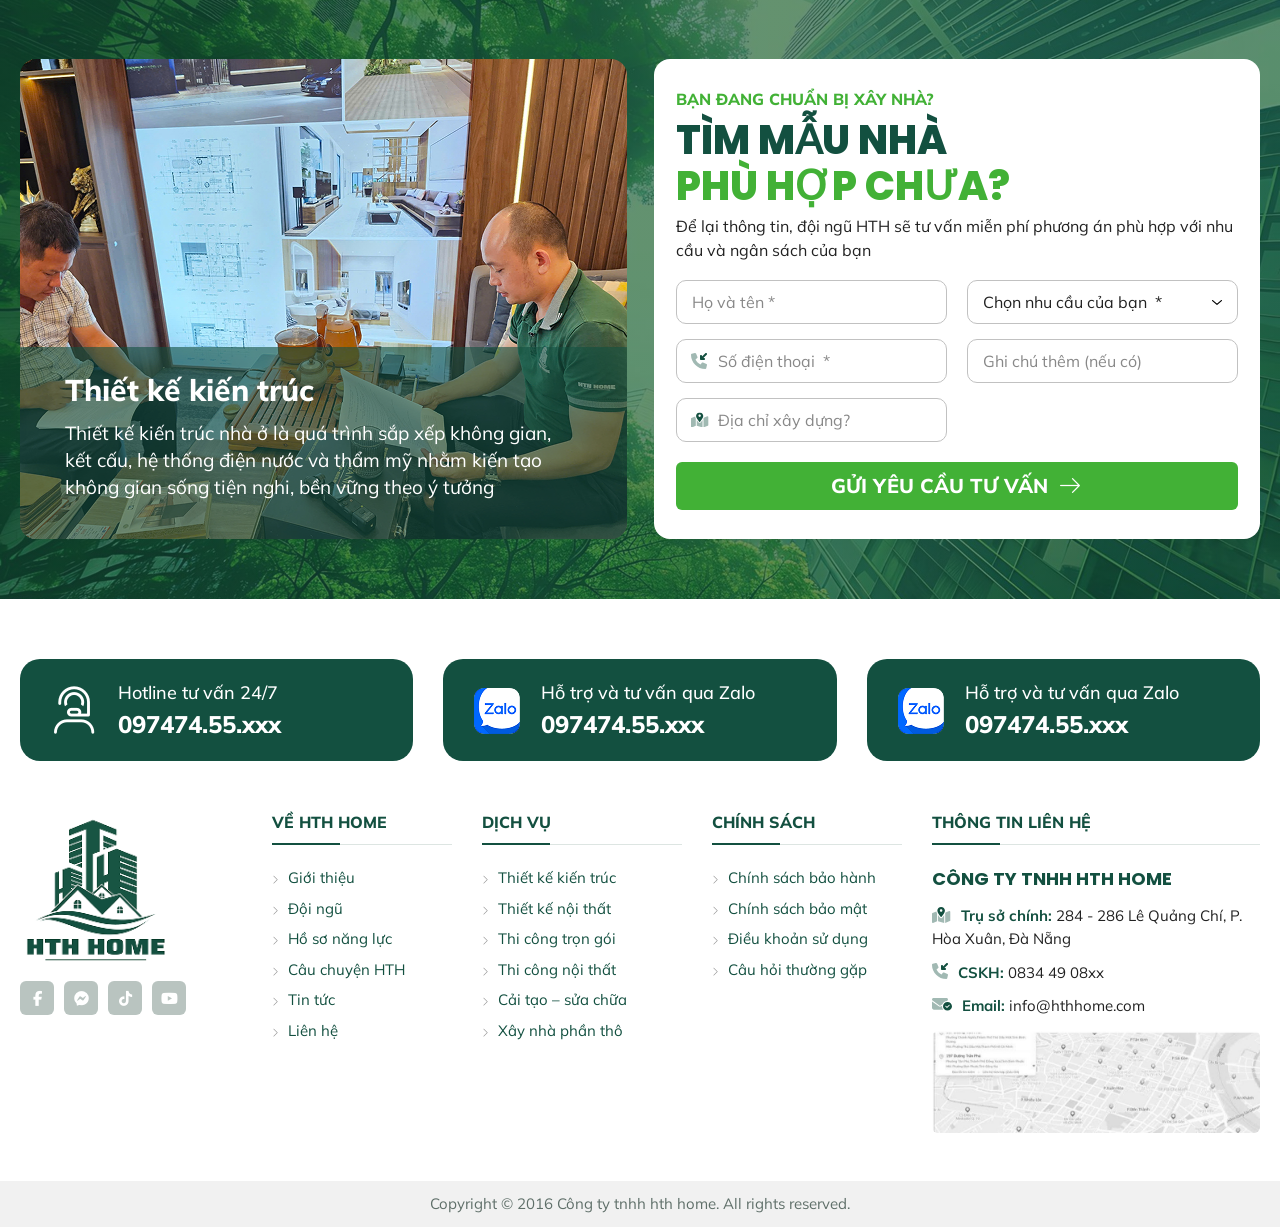
==== commit 50dd3e35: "fix" ====
--- a/index.html
+++ b/index.html
@@ -78,6 +78,9 @@
                             <li><a href="hth-hoSoNangLuc.html">Hồ sơ năng lực</a></li>
                         </ul>
                     </li>
+                    <li class="main-nav-item">
+                        <a class="main-nav-link" href="hth-lienHe.html">Liên hệ</a>
+                    </li>
                 </ul>
             </nav>
 
@@ -1018,29 +1021,29 @@
                     bó cả đời.
                 </blockquote>
 
-                <div class="team-collage">
-                    <figure class="team-figure team-figure-01" data-aos="fade-up"><img
-                            src="assets/images/team-01.jpg" alt="Đội ngũ HTH HOME" loading="lazy"></figure>
-                    <figure class="team-figure team-figure-02" data-aos="fade-up" data-aos-delay="60"><img
+                <div class="team-mosaic" data-zoom-group="team-home">
+                    <figure class="team-figure team-figure-01" data-zoom data-aos="fade-up"><img
+                            src="assets/images/team-01.jpg" alt="Đội ngũ HTH HOME" loading="lazy"><span class="zoom-badge" aria-hidden="true"><i class="fa-light fa-magnifying-glass-plus"></i></span></figure>
+                    <figure class="team-figure team-figure-02" data-zoom data-aos="fade-up" data-aos-delay="60"><img
                             src="assets/images/team-02.jpg" alt="Kỹ sư giám sát tại nhà máy" loading="lazy">
-                    </figure>
-                    <figure class="team-figure team-figure-03" data-aos="fade-up" data-aos-delay="120"><img
+                    <span class="zoom-badge" aria-hidden="true"><i class="fa-light fa-magnifying-glass-plus"></i></span></figure>
+                    <figure class="team-figure team-figure-03" data-zoom data-aos="fade-up" data-aos-delay="120"><img
                             src="assets/images/team-03.jpg" alt="Kỹ sư trao đổi hồ sơ thi công" loading="lazy">
-                    </figure>
-                    <figure class="team-figure team-figure-04" data-aos="fade-up" data-aos-delay="180"><img
+                    <span class="zoom-badge" aria-hidden="true"><i class="fa-light fa-magnifying-glass-plus"></i></span></figure>
+                    <figure class="team-figure team-figure-04" data-zoom data-aos="fade-up" data-aos-delay="180"><img
                             src="assets/images/team-04.jpg" alt="Nhóm kiến trúc sư làm việc trên bản vẽ"
-                            loading="lazy"></figure>
-                    <figure class="team-figure team-figure-05" data-aos="fade-up" data-aos-delay="240"><img
-                            src="assets/images/team-05.jpg" alt="Giám sát công trường" loading="lazy"></figure>
-                    <figure class="team-figure team-figure-06" data-aos="fade-up" data-aos-delay="300"><img
+                            loading="lazy"><span class="zoom-badge" aria-hidden="true"><i class="fa-light fa-magnifying-glass-plus"></i></span></figure>
+                    <figure class="team-figure team-figure-05" data-zoom data-aos="fade-up" data-aos-delay="240"><img
+                            src="assets/images/team-05.jpg" alt="Giám sát công trường" loading="lazy"><span class="zoom-badge" aria-hidden="true"><i class="fa-light fa-magnifying-glass-plus"></i></span></figure>
+                    <figure class="team-figure team-figure-06" data-zoom data-aos="fade-up" data-aos-delay="300"><img
                             src="assets/images/team-06.jpg" alt="Công nhân thi công kết cấu" loading="lazy">
-                    </figure>
-                    <figure class="team-figure team-figure-07" data-aos="fade-up" data-aos-delay="360"><img
+                    <span class="zoom-badge" aria-hidden="true"><i class="fa-light fa-magnifying-glass-plus"></i></span></figure>
+                    <figure class="team-figure team-figure-07" data-zoom data-aos="fade-up" data-aos-delay="360"><img
                             src="assets/images/team-07.jpg" alt="Kiểm soát vật tư tại công trường"
-                            loading="lazy"></figure>
-                    <figure class="team-figure team-figure-08" data-aos="fade-up" data-aos-delay="420"><img
+                            loading="lazy"><span class="zoom-badge" aria-hidden="true"><i class="fa-light fa-magnifying-glass-plus"></i></span></figure>
+                    <figure class="team-figure team-figure-08" data-zoom data-aos="fade-up" data-aos-delay="420"><img
                             src="assets/images/team-08.jpg" alt="Kỹ sư kiểm tra bản vẽ tại công trình"
-                            loading="lazy"></figure>
+                            loading="lazy"><span class="zoom-badge" aria-hidden="true"><i class="fa-light fa-magnifying-glass-plus"></i></span></figure>
                 </div>
             </div>
         </section>
@@ -1076,37 +1079,63 @@
             </div>
         </section>
 
-        <section class="section-full contact-section" id="contact">
-            <figure class="contact-figure">
-                <img src="assets/images/contact-consultant.jpg" alt="Chuyên viên tư vấn HTH HOME" loading="lazy">
-            </figure>
-
-            <div class="contact-panel">
-                <div class="contact-panel-inner" data-aos="fade-up">
-                    <h2 class="section-title section-title-light section-title-center">Tư vấn miễn phí</h2>
-                    <form class="contact-form">
-                        <label class="visually-hidden" for="contactName">Họ và tên</label>
-                        <input class="form-control" id="contactName" name="name" type="text" placeholder="Họ và tên"
+        
+
+         <section class="section-full consult-section" id="contact">
+            <div class="container-custom consult-layout">
+                <figure class="caption-figure caption-figure-brand consult-figure" data-aos="fade-right">
+                    <img src="assets/images/consult-meeting.jpg"
+                        alt="Kiến trúc sư HTH HOME trao đổi phương án thiết kế cùng khách hàng" loading="lazy">
+                    <figcaption class="caption-figure-body">
+                        <h3 class="caption-figure-title">Thiết kế kiến trúc</h3>
+                        <p class="caption-figure-text">Thiết kế kiến trúc nhà ở là quá trình sắp xếp không gian, kết
+                            cấu,
+                            hệ thống điện nước và thẩm mỹ nhằm kiến tạo không gian sống tiện nghi, bền vững theo ý tưởng
+                        </p>
+                    </figcaption>
+                </figure>
+
+                <div class="consult-card" data-aos="fade-left">
+                    <p class="consult-overline">Bạn đang chuẩn bị xây nhà?</p>
+                    <h2 class="consult-title">Tìm mẫu nhà <span class="highlight">phù hợp chưa?</span></h2>
+                    <p class="consult-description">Để lại thông tin, đội ngũ HTH sẽ tư vấn miễn phí phương án phù hợp
+                        với nhu
+                        cầu và ngân sách của bạn</p>
+
+                    <form class="consult-form">
+                        <label class="visually-hidden" for="consultName">Họ và tên</label>
+                        <input class="form-control" id="consultName" name="name" type="text" placeholder="Họ và tên *"
                             required>
 
-                        <label class="visually-hidden" for="contactPhone">Số điện thoại</label>
-                        <input class="form-control" id="contactPhone" name="phone" type="tel"
-                            placeholder="Số điện thoại" required>
-
-                        <label class="visually-hidden" for="contactAddress">Địa chỉ xây dựng</label>
-                        <input class="form-control" id="contactAddress" name="address" type="text"
-                            placeholder="Địa chỉ xây dựng?">
-
-                        <label class="visually-hidden" for="contactType">Chọn loại nhà để nhận báo giá</label>
-                        <select class="form-control" id="contactType" name="type">
-                            <option value="">Chọn loại nhà để nhận báo gia</option>
-                            <option value="nha-pho">Nhà phố</option>
-                            <option value="biet-thu">Biệt thự</option>
-                            <option value="nha-cap-4">Nhà cấp 4</option>
-                            <option value="cai-tao">Cải tạo</option>
+                        <label class="visually-hidden" for="consultNeed">Chọn nhu cầu của bạn</label>
+                        <select class="form-control" id="consultNeed" name="need" required>
+                            <option value="">Chọn nhu cầu của bạn &nbsp;*</option>
+                            <option value="cai-tao-kien-truc">Cải tạo kiến trúc</option>
+                            <option value="cai-tao-cong-nang">Cải tạo công năng</option>
+                            <option value="cai-tao-noi-that">Cải tạo nội thất</option>
+                            <option value="cai-tao-tong-the">Cải tạo tổng thể</option>
                         </select>
 
-                        <button class="button button-accent contact-submit" type="submit">Nhận tư vấn miễn phí</button>
+                        <span class="input-icon">
+                            <img src="assets/icons/phone.svg" alt="" width="16" height="16">
+                            <label class="visually-hidden" for="consultPhone">Số điện thoại</label>
+                            <input class="form-control" id="consultPhone" name="phone" type="tel"
+                                placeholder="Số điện thoại &nbsp;*" required>
+                        </span>
+
+                        <label class="visually-hidden" for="consultNote">Ghi chú thêm</label>
+                        <input class="form-control" id="consultNote" name="note" type="text"
+                            placeholder="Ghi chú thêm (nếu có)">
+
+                        <span class="input-icon">
+                            <img src="assets/icons/map.svg" alt="" width="18" height="16">
+                            <label class="visually-hidden" for="consultAddress">Địa chỉ xây dựng</label>
+                            <input class="form-control" id="consultAddress" name="address" type="text"
+                                placeholder="Địa chỉ xây dựng?">
+                        </span>
+
+                        <button class="button button-primary consult-submit" type="submit">Gửi yêu cầu tư vấn <i
+                                class="fa-light fa-arrow-right"></i></button>
                     </form>
                 </div>
             </div>
@@ -1309,4 +1338,4 @@
     <script src="assets/js/main.js"></script>
 </body>
 
-</html>+</html>
--- a/assets/css/styles.css
+++ b/assets/css/styles.css
@@ -2130,7 +2130,7 @@
     font-size: 42px;
 }
 
-.team-collage {
+.team-mosaic {
     display: grid;
     grid-template-columns: repeat(5, 1fr);
     grid-auto-rows: 36px;
@@ -2139,6 +2139,7 @@
 }
 
 .team-figure {
+    position: relative;
     overflow: hidden;
 }
 
@@ -6988,6 +6989,7 @@
 .charity-tile:hover .zoom-badge,
 .customer-tile:hover .zoom-badge,
 .team-collage-item:hover .zoom-badge,
+.team-figure:hover .zoom-badge,
 [data-zoom]:focus-visible .zoom-badge {
     opacity: 1;
     transform: translate(-50%, -50%) scale(1);
--- a/assets/css/responsive.css
+++ b/assets/css/responsive.css
@@ -354,7 +354,7 @@
         height: 360px;
     }
 
-    .team-collage {
+    .team-mosaic {
         grid-template-columns: repeat(4, 1fr);
         grid-auto-rows: 150px;
     }
@@ -618,7 +618,7 @@
         height: 210px;
     }
 
-    .team-collage {
+    .team-mosaic {
         grid-template-columns: repeat(2, 1fr);
         grid-auto-rows: 160px;
     }
